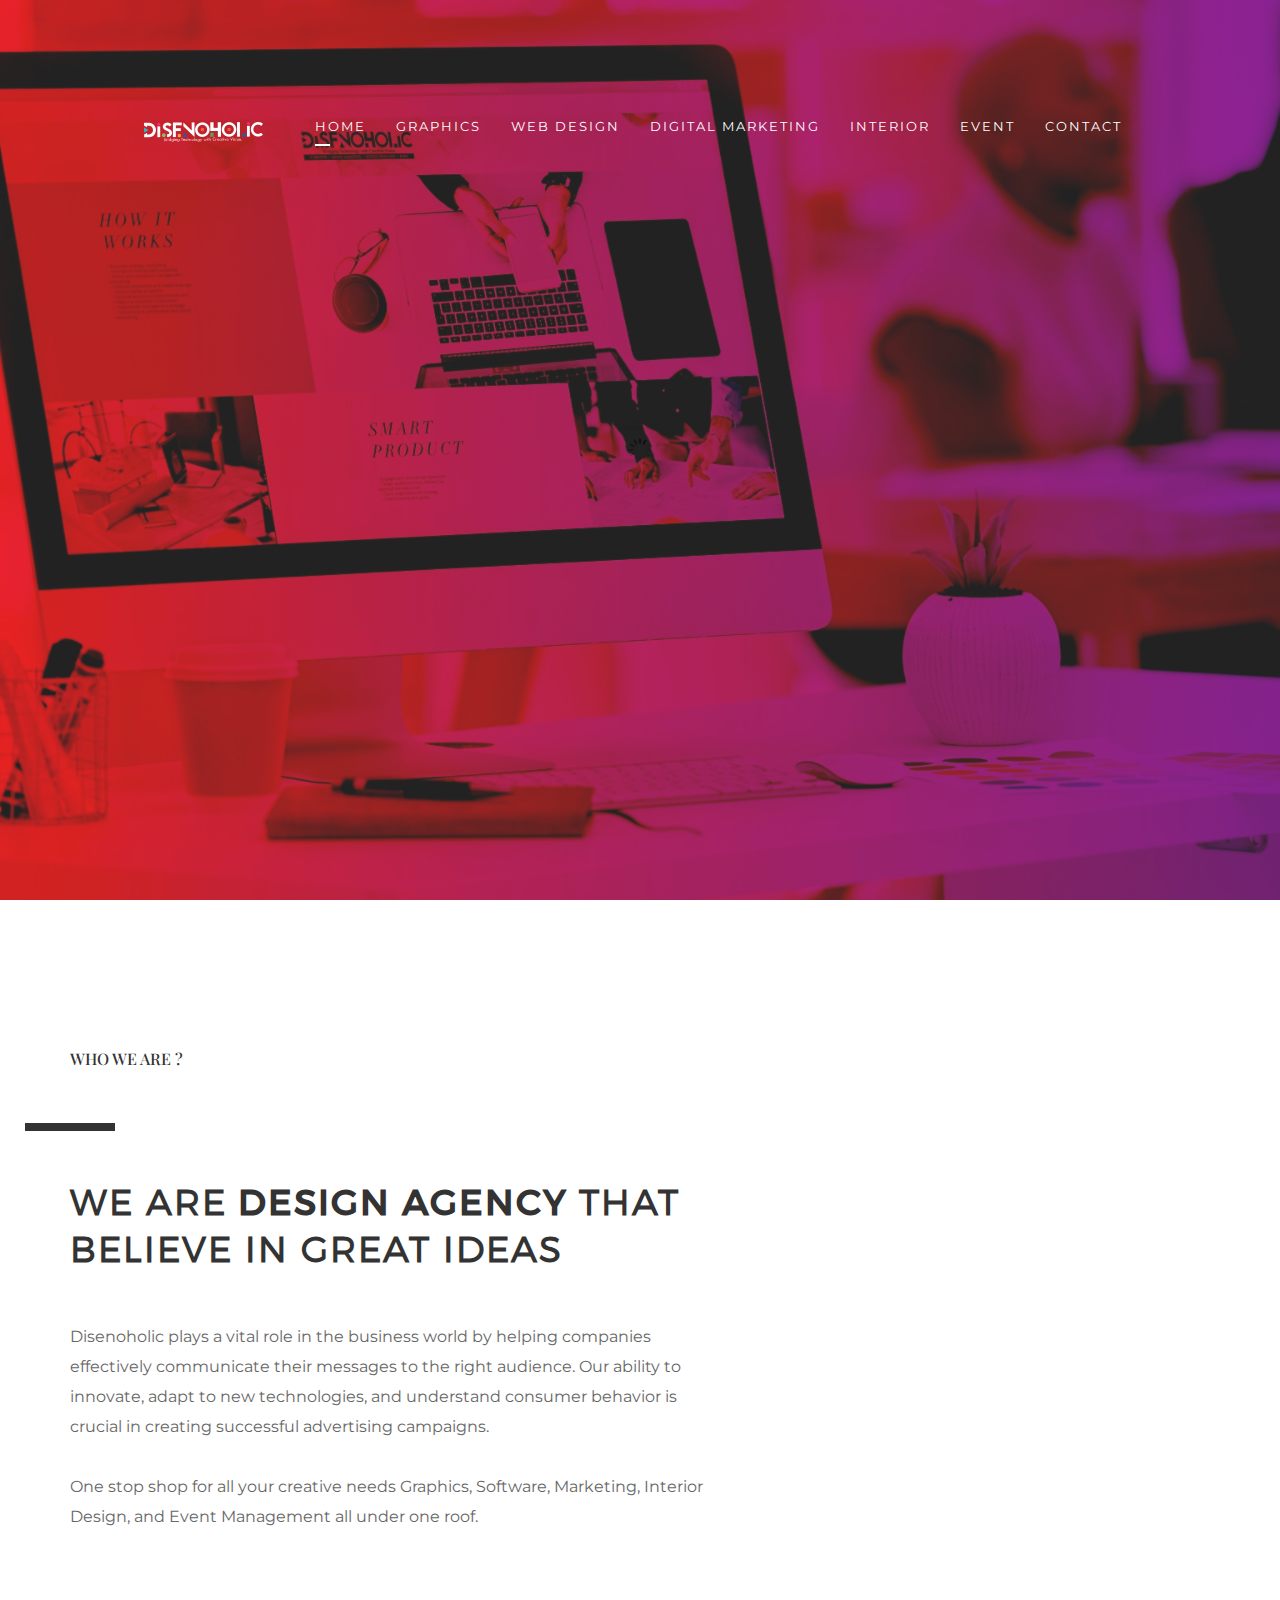
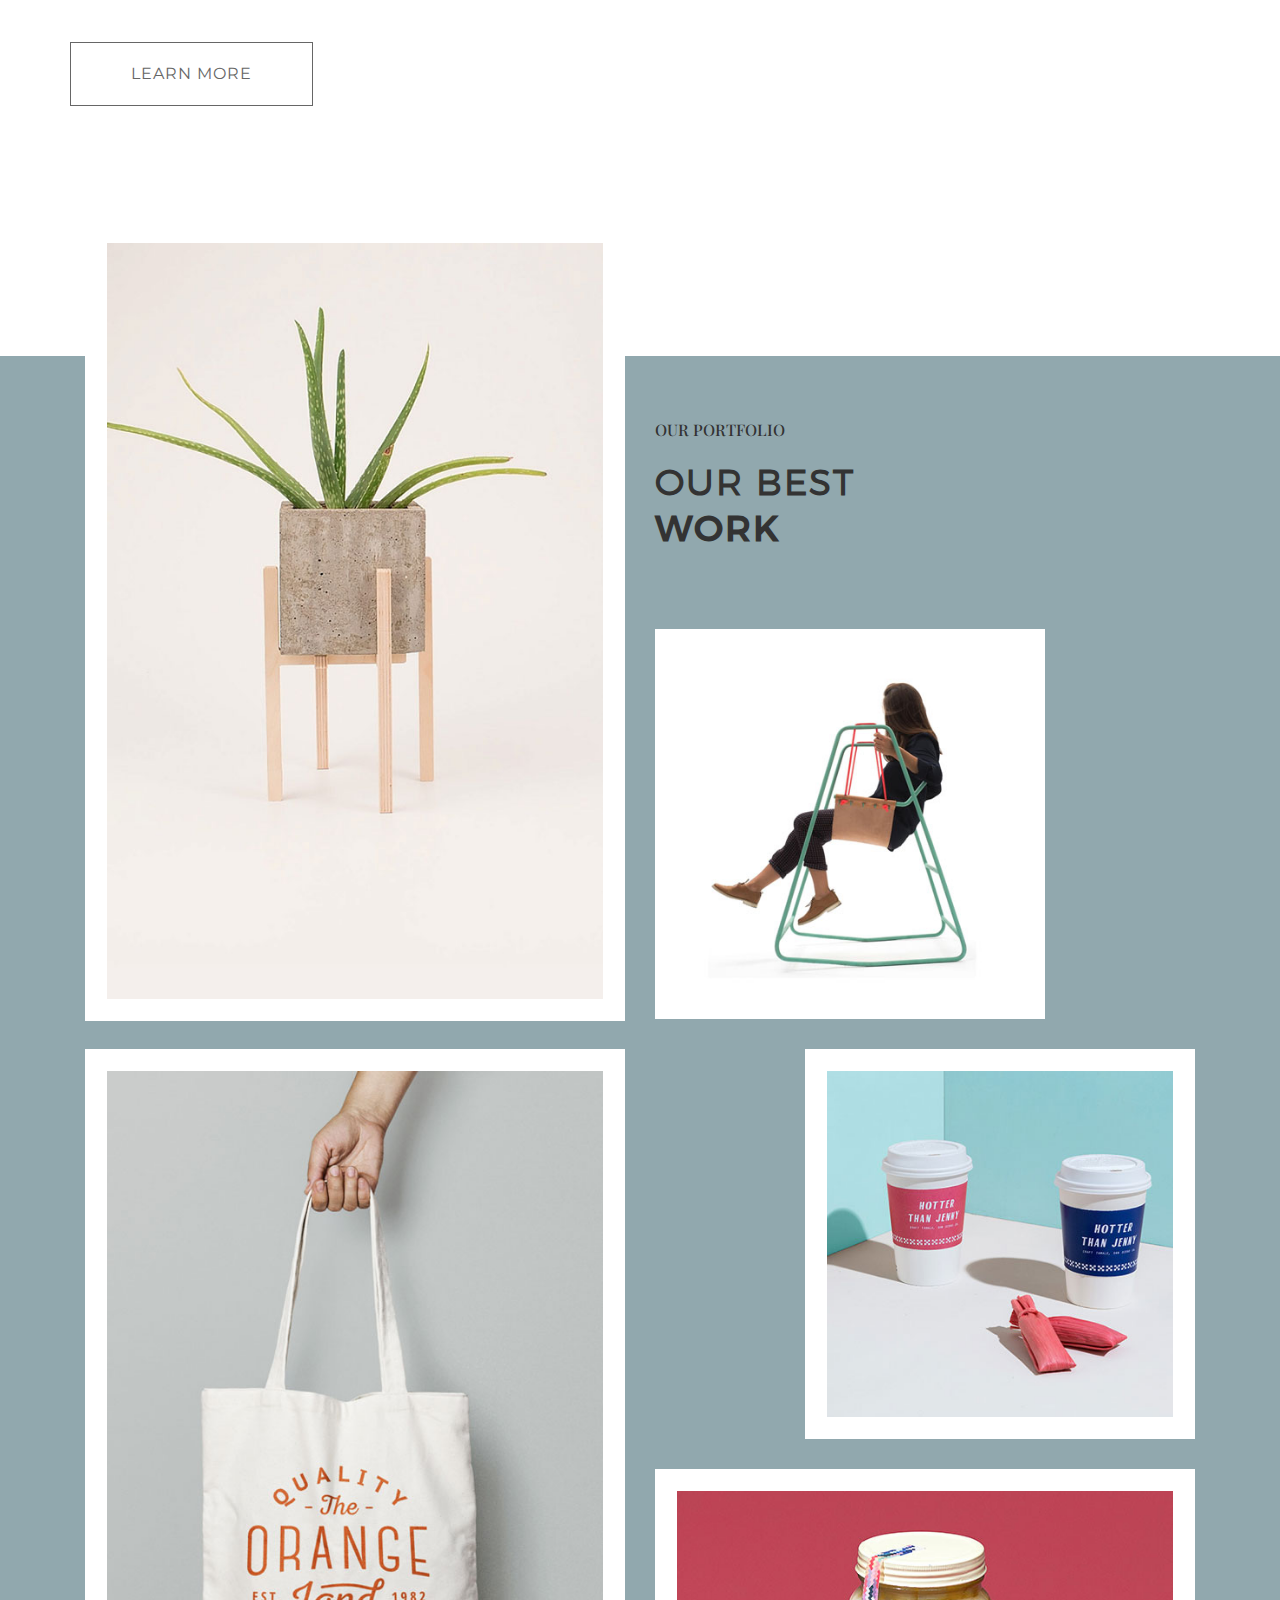
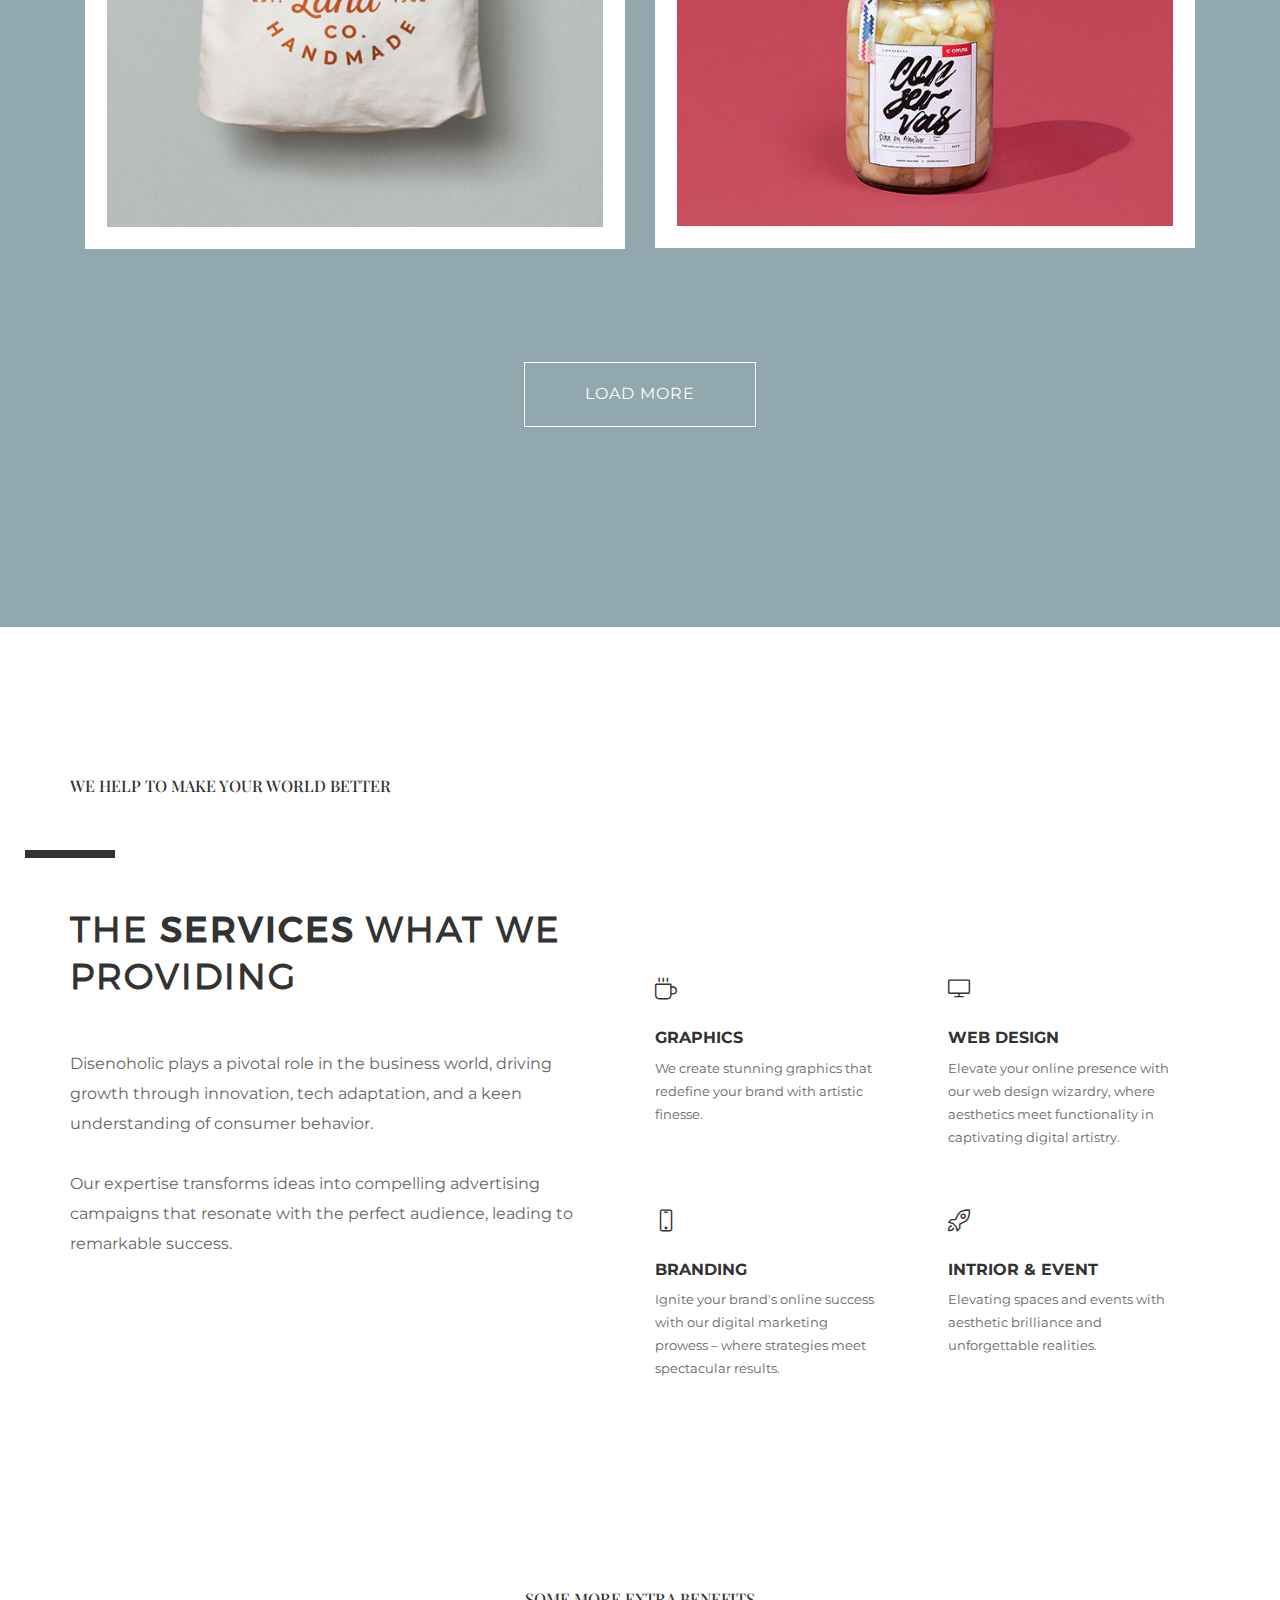
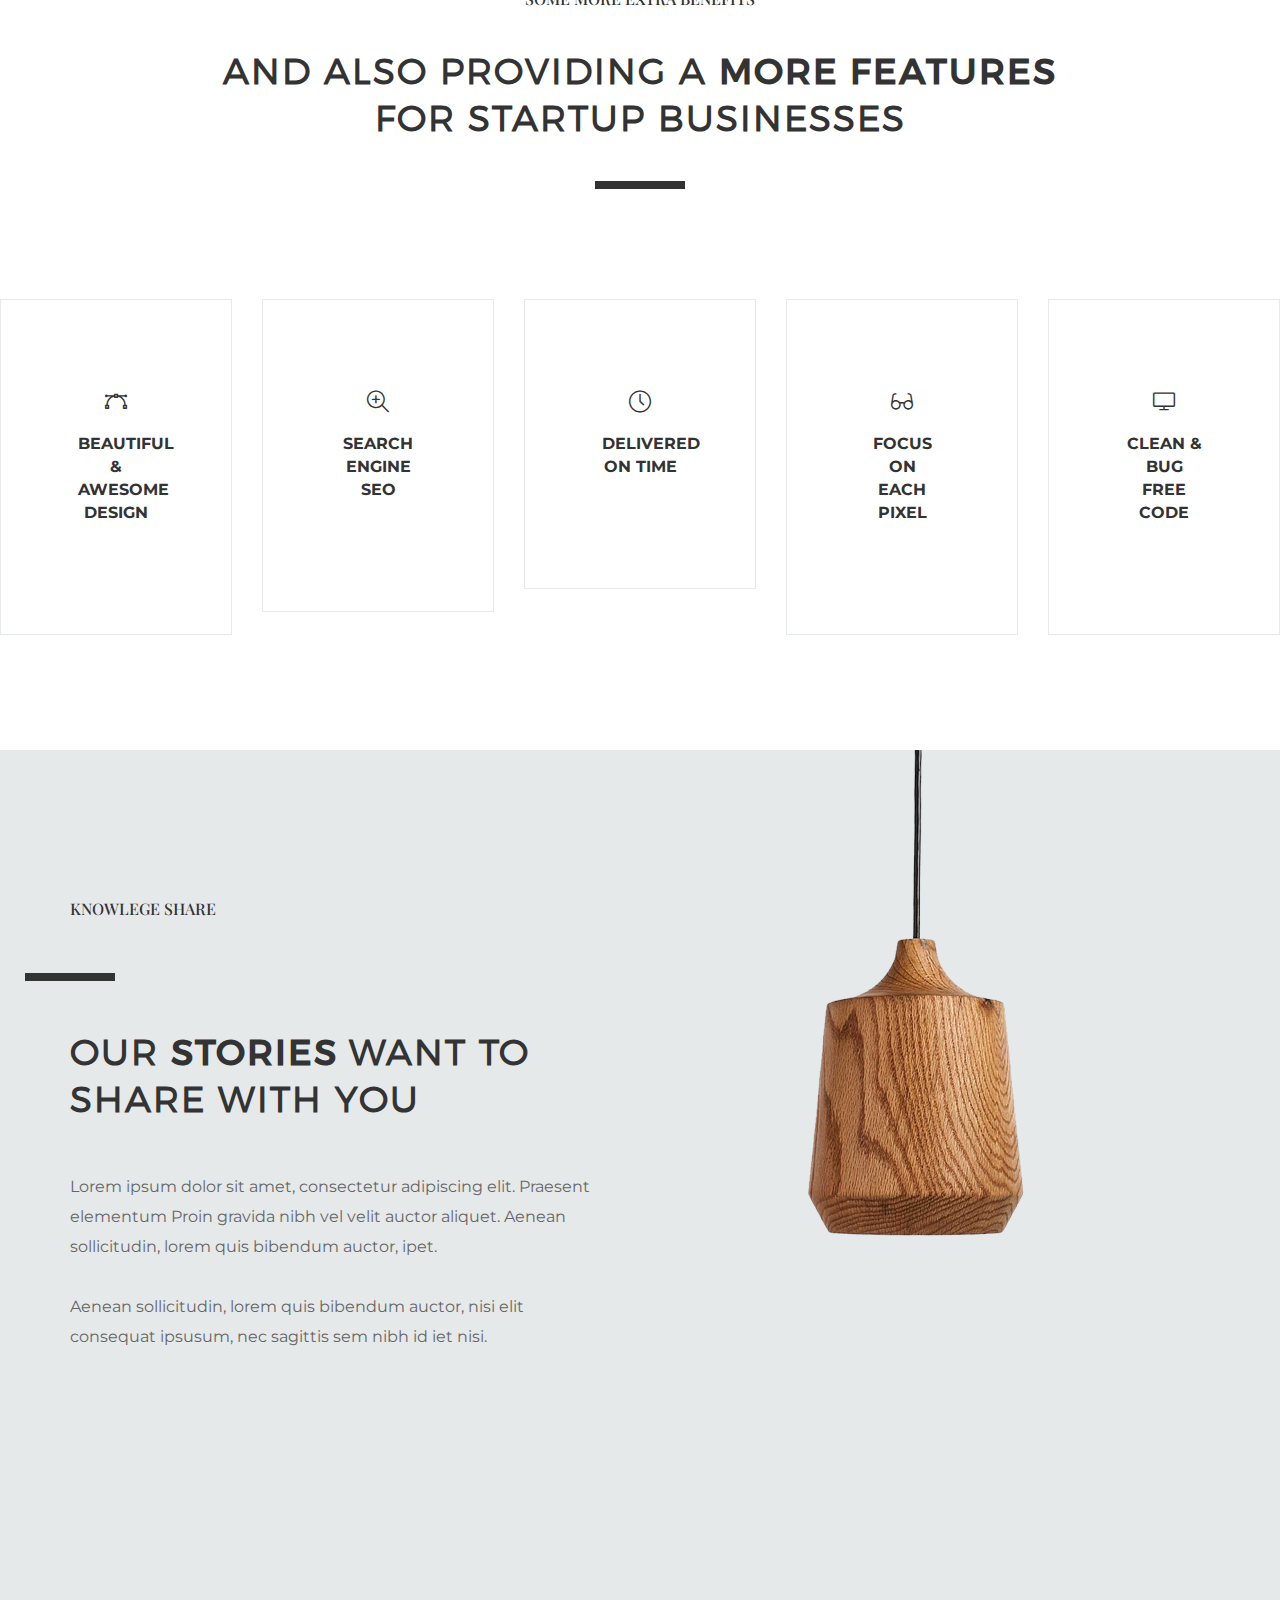
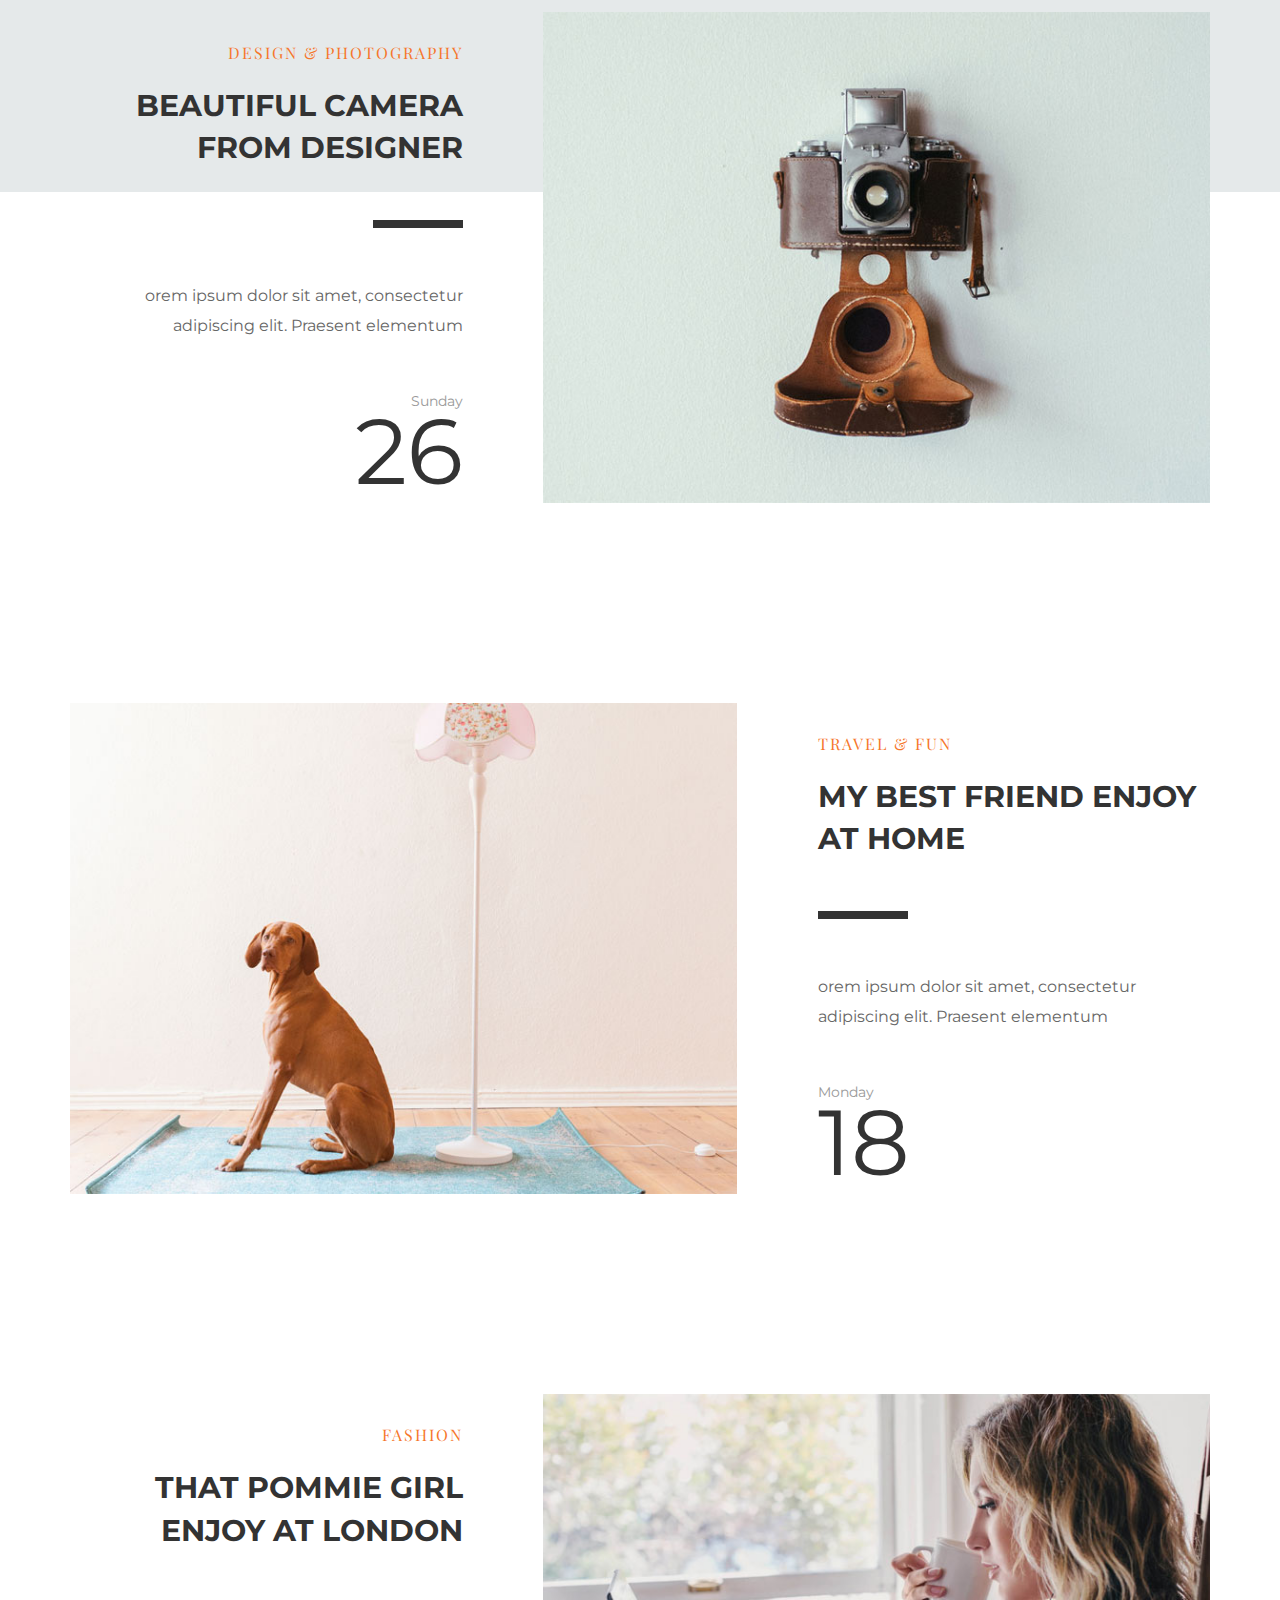
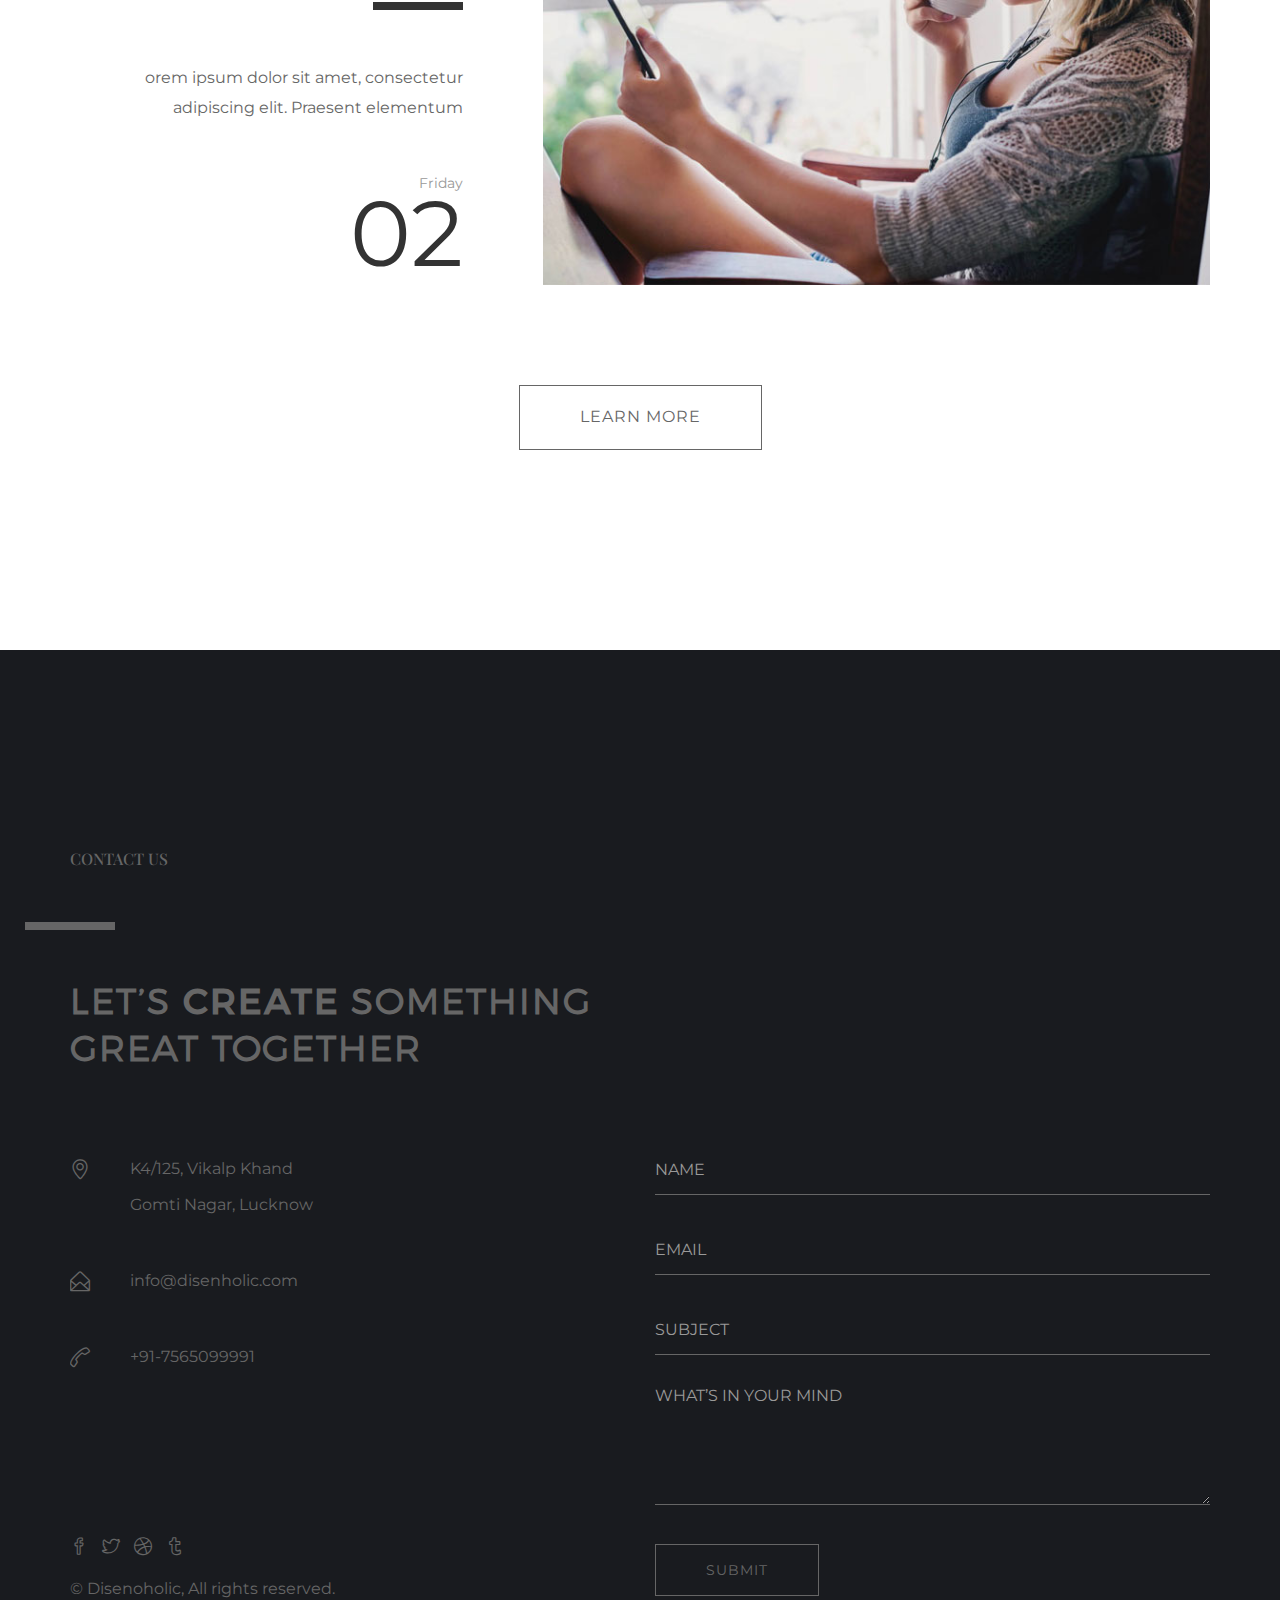
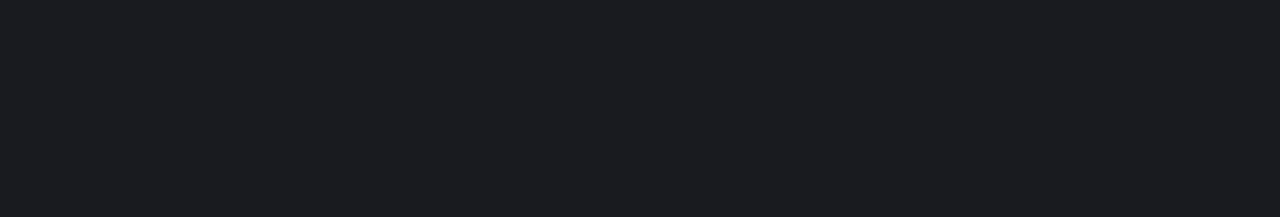
==== index.html @ dfdd6078 "first commit" ====
<!doctype html>
<html class="no-js" lang="en">
<head>
<meta name="viewport" content="width=device-width, initial-scale=1.0" />
<meta http-equiv="content-type" content="text/html; charset=utf-8" />
<meta name="author" content="M_Adnan" />
<!-- Document Title -->
<title> Disenholic Official Website</title>

<!-- Favicon -->
<link rel="shortcut icon" href="images/favicon.ico" type="image/x-icon">
<link rel="icon" href="images/favicon.ico" type="image/x-icon">

<!-- SLIDER REVOLUTION 4.x CSS SETTINGS -->
<link rel="stylesheet" type="text/css" href="rs-plugin/css/settings.css" media="screen" />

<!-- StyleSheets -->
<link rel="stylesheet" href="css/ionicons.min.css">
<link rel="stylesheet" href="css/bootstrap/bootstrap.min.css">
<link rel="stylesheet" href="css/font-awesome.min.css">
<link rel="stylesheet" href="css/main.css">
<link rel="stylesheet" href="css/style.css">
<link rel="stylesheet" href="css/responsive.css">

<!-- FontsOnline -->
<link href='https://fonts.googleapis.com/css?family=Montserrat:400,700' rel='stylesheet' type='text/css'>
<link href='https://fonts.googleapis.com/css?family=Playfair+Display:400,700,900' rel='stylesheet' type='text/css'>

<!-- COLORS -->
<link rel="stylesheet" id="color" href="css/default.css">

<!-- JavaScripts -->
<script src="js/vendors/modernizr.js"></script>
<!-- HTML5 Shim and Respond.js IE8 support of HTML5 elements and media queries -->
<!-- WARNING: Respond.js doesn't work if you view the page via file:// -->
<!--[if lt IE 9]>
    <script src="https://oss.maxcdn.com/html5shiv/3.7.2/html5shiv.min.js"></script>
    <script src="https://oss.maxcdn.com/respond/1.4.2/respond.min.js"></script>
    <![endif]-->
</head>
<body>
<!-- LOADER ===========================================
<div id="loader">
  <div class="loader">
    <div class="position-center-center"> <img src="images/logo-dark.png" alt="">
      <p class="font-crimson text-center">Please Wait...</p>
      <div class="loading">
        <div class="ball"></div>
        <div class="ball"></div>
        <div class="ball"></div>
      </div>
    </div>
  </div>
</div>--> 

<!-- Page Wrapper -->
<div id="wrap"> 
  
  <!-- Header -->
  <header class="header">
    <div class="sticky">
      <div class="container-fluid">
        <div class="logo"> <a href="index.html"><img src="images/logo.png" alt=""></a> </div>
        
        <!-- Nav -->
        <nav class="webimenu"> 
          <!-- MENU BUTTON RESPONSIVE -->
          <div class="menu-toggle"> <i class="fa fa-bars"> </i> </div>
          <ul class="ownmenu">
            <li class="active"><a href="index.html">home </a></li>
            <li><a href="index.html">Graphics </a></li>
            <li><a href="about-us.html">Web Design </a> </li>
            <li><a href="portfolio-1.html">Digital Marketing </a></li>
            <li><a href="services.html"> Interior</a></li>
            <li><a href="bloglist-1.html">Event </a></li>
            <li><a href="contact.html"> contact</a></li>
          </ul>
        </nav>
      </div>
    </div>
  </header>
  <!-- End Header --> 
  
  <!--======= HOME MAIN SLIDER =========-->
  <section class="home-slider"> 
    <!-- Slider Loader -->
    <div id="loader" class="hom-slie">
      <div class="tp-loader spinner0"> <span class="dot1"></span> <span class="dot2"></span> <span class="bounce1"></span> <span class="bounce2"></span> <span class="bounce3"></span> </div>
    </div>
    
    <!-- SLIDE Start -->
    <div class="tp-banner-container">
      <div class="tp-banner">
        <ul>
          <!-- SLIDE  -->
          <li data-transition="random" data-slotamount="7" data-masterspeed="300"  data-saveperformance="off" > 
            <!-- MAIN IMAGE --> 
            <img src="images/slides/slide-bg-1.jpg"  alt="slider"  data-bgposition="center center" data-bgfit="cover" data-bgrepeat="no-repeat"> 
            <!-- LAYERS --> 
            
            <!-- LAYER NR. 1 -->
            <div class="tp-caption sfl tp-resizeme" 
                data-x="center" data-hoffset="0" 
                data-y="center" data-voffset="-90" 
                data-speed="800" 
                data-start="1000" 
                data-easing="Power3.easeInOut" 
                data-splitin="chars" 
                data-splitout="none" 
                data-elementdelay="0.06" 
                data-endelementdelay="0.4" 
                data-endspeed="300"
                style="z-index: 5; font-size:36px; color:#fff;  max-width: auto; max-height: auto; white-space: nowrap;">DISENOHOLIC IS  </div>
            
            <!-- LAYER NR. 2 -->
            <div class="tp-caption sfr font-extra-bold tp-resizeme" 
                data-x="center" data-hoffset="0" 
                data-y="center" data-voffset="0" 
                data-speed="800" 
                data-start="1500" 
                data-easing="Power3.easeInOut" 
                data-splitin="chars" 
                data-splitout="none" 
                data-elementdelay="0.07" 
                data-endelementdelay="0.1" 
                data-endspeed="300" 
                style="z-index: 6; font-size:110px; color:#fff; white-space: nowrap;">MARKETING MARVERICKS</div>
             
            <!-- LAYER NR. 3 -->
            <div class="tp-caption font-playfair sfb tp-resizeme" 
                data-x="center" data-hoffset="0" 
                data-y="center" data-voffset="80" 
                data-speed="800" 
                data-start="2000" 
                data-easing="Power3.easeInOut" 
                data-splitin="none" 
                data-splitout="none" 
                data-elementdelay="0.1" 
                data-endelementdelay="0.1" 
                data-endspeed="300" 
                style="z-index: 7; font-size:16px; color:#fff; max-width: auto; max-height: auto; white-space: nowrap;">GRAPHICS, BRANDING, DEVELOPMENT </div>
            
            <!-- LAYER NR. 4 -->
            <div class="tp-caption lfb tp-scrollbelowslider" 
                data-x="center" data-hoffset="0" 
                data-y="center" data-voffset="180" 
                data-speed="800" 
                data-start="2400" 
                data-easing="Power3.easeInOut" 
                data-elementdelay="0.1" 
                data-endelementdelay="0.1" 
                data-endspeed="300" 
                data-scrolloffset="0"
                style="z-index: 8;"><a href="#." class="btn">EXPLORE FURTHER</a> </div>
          </li>
          <!-- SLIDE  -->
          <li data-transition="random" data-slotamount="7" data-masterspeed="300"  data-saveperformance="off" > 
            <!-- MAIN IMAGE --> 
            <img src="images/slides/slide-bg-2.jpg"  alt="home_slider2"  data-bgposition="center center" data-bgfit="cover" data-bgrepeat="no-repeat"> 
            <!-- LAYERS --> 
            
            <!-- LAYER NR. 1 -->
            <div class="tp-caption sft tp-resizeme" 
                data-x="center" data-hoffset="0" 
                data-y="center" data-voffset="-90" 
                data-speed="600" 
                data-start="500" 
                data-easing="Power3.easeInOut" 
                data-splitin="chars" 
                data-splitout="none" 
                data-elementdelay="0.07" 
                data-endelementdelay="0.1" 
                data-endspeed="300" 
                style="z-index: 5; font-size:36px; color:#fff;  max-width: auto; max-height: auto; white-space: nowrap;">CRAFITNG SOFTWARE WITH </div>
            
            <!-- LAYER NR. 2 -->
            <div class="tp-caption font-bold tp-resizeme" 
                data-x="center" data-hoffset="0" 
                data-y="center" data-voffset="0" 
                data-speed="300" 
                data-start="1000" 
                data-easing="Power3.easeInOut" 
                data-splitin="chars" 
                data-splitout="none" 
                data-elementdelay="0.1" 
                data-endelementdelay="0.1" 
                data-endspeed="300" 
                style="z-index: 5; font-size:110px; color:#fff; max-width: auto; max-height: auto; white-space: nowrap;">UNPARALLELED DESIGN </div>
            
            <!-- LAYER NR. 6 -->
            <div class="tp-caption sft tp-resizeme" 
                data-x="center" data-hoffset="0" 
                data-y="center" data-voffset="180" 
                data-speed="400" 
                data-start="1500" 
                data-easing="Power3.easeInOut" 
                data-splitin="none" 
                data-splitout="none" 
                data-elementdelay="0.1" 
                data-endelementdelay="0.1" 
                data-endspeed="300" 
                style="z-index: 10; max-width: auto; max-height: auto; white-space: nowrap;"><a href="#." class="btn btn-med btn-color">DISCOVER MORE</a> </div>
          </li>
          <!-- SLIDE  -->
          <li data-transition="random" data-slotamount="7" data-masterspeed="300"  data-saveperformance="off" > 
            <!-- MAIN IMAGE --> 
            <img src="images/slides/slide-bg-3.jpg"  alt="home_slider3"  data-bgposition="center center" data-bgfit="cover" data-bgrepeat="no-repeat"> 
            <!-- LAYERS --> 
            
            <!-- LAYER NR. 1 -->
            <div class="tp-caption font-bold tp-resizeme" 
                data-x="center" data-hoffset="0" 
                data-y="center" data-voffset="-60" 
                data-speed="300" 
                data-start="1000" 
                data-easing="Power3.easeInOut" 
                data-splitin="chars" 
                data-splitout="none" 
                data-elementdelay="0.1" 
                data-endelementdelay="0.1" 
                data-endspeed="300" 
                style="z-index: 5; font-size:60px; color:#fff; max-width: auto; max-height: auto; white-space: nowrap;">ELEVATING BRANDS ONLINE </div>
            
            <!-- LAYER NR. 2 -->
            <div class="tp-caption font-playfair font-italic sfb tp-resizeme" 
                data-x="center" data-hoffset="0" 
                data-y="center" data-voffset="-20" 
                data-speed="500" 
                data-start="2100" 
                data-easing="Power3.easeInOut" 
                data-splitin="chars" 
                data-splitout="none" 
                data-elementdelay="0.07" 
                data-endelementdelay="0.1" 
                data-endspeed="300" 
                style="z-index: 6; font-size:30px; color:#fff; max-width: auto; max-height: auto; white-space: nowrap;"> DISENOHOLIC, YOUR DIGITAL MARKETING PARTNER</div>
            
            <!-- LAYER NR. 3 -->
            <div class="tp-caption skewfromleft tp-resizeme" 
                data-x="center" data-hoffset="-150" 
                data-y="center" data-voffset="120" 
                data-speed="500" 
                data-start="2500" 
                data-easing="Power3.easeInOut" 
                data-splitin="none" 
                data-splitout="none" 
                data-elementdelay="0.1" 
                data-endelementdelay="0.1" 
                data-endspeed="300" 
                style="z-index: 7; max-width: auto; max-height: auto; white-space: nowrap;"><a href="#." class="btn btn-med btn-color">COME ABROAD</a> </div>
            
            <!-- LAYER NR. 4 -->
            <div class="tp-caption skewfromright tp-resizeme" 
                data-x="center" data-hoffset="150" 
                data-y="center" data-voffset="120" 
                data-speed="500" 
                data-start="2800" 
                data-easing="Power3.easeInOut" 
                data-splitin="none" 
                data-splitout="none" 
                data-elementdelay="0.1" 
                data-endelementdelay="0.1" 
                data-endspeed="300" 
                style="z-index: 8; max-width: auto; max-height: auto; white-space: nowrap;"><a href="#" class="btn btn-med btn-color">REACH US </a> </div>
          </li>
          <!-- SLIDE  -->
          <li data-transition="random" data-slotamount="7" data-masterspeed="300"  data-saveperformance="off" > 
            <!-- MAIN IMAGE --> 
            <img src="images/slides/slide-bg-4.jpg"  alt="slider"  data-bgposition="center center" data-bgfit="cover" data-bgrepeat="no-repeat"> 
            <!-- LAYERS --> 
            
            <!-- LAYER NR. 1 -->
            <div class="tp-caption sfl tp-resizeme" 
                data-x="center" data-hoffset="0" 
                data-y="center" data-voffset="-90" 
                data-speed="800" 
                data-start="1000" 
                data-easing="Power3.easeInOut" 
                data-splitin="chars" 
                data-splitout="none" 
                data-elementdelay="0.06" 
                data-endelementdelay="0.4" 
                data-endspeed="300"
                style="z-index: 5; font-size:36px; color:#fff;  max-width: auto; max-height: auto; white-space: nowrap;">UNLOCK THE ART OF </div>
            
            <!-- LAYER NR. 2 -->
            <div class="tp-caption sfr font-extra-bold tp-resizeme" 
                data-x="center" data-hoffset="0" 
                data-y="center" data-voffset="0" 
                data-speed="800" 
                data-start="1500" 
                data-easing="Power3.easeInOut" 
                data-splitin="chars" 
                data-splitout="none" 
                data-elementdelay="0.07" 
                data-endelementdelay="0.1" 
                data-endspeed="300" 
                style="z-index: 6; font-size:110px; color:#fff; white-space: nowrap;">INTERIOR DESIGN </div>
            
            <!-- LAYER NR. 3 -->
            <div class="tp-caption font-playfair sfb tp-resizeme" 
                data-x="center" data-hoffset="0" 
                data-y="center" data-voffset="80" 
                data-speed="800" 
                data-start="2000" 
                data-easing="Power3.easeInOut" 
                data-splitin="none" 
                data-splitout="none" 
                data-elementdelay="0.1" 
                data-endelementdelay="0.1" 
                data-endspeed="300" 
                style="z-index: 7; font-size:16px; color:#fff; max-width: auto; max-height: auto; white-space: nowrap;">ELEVATE YOUR SPACE WITH PRECISION AND STYLE</div>
            
            <!-- LAYER NR. 4 -->
            <div class="tp-caption lfb tp-scrollbelowslider" 
                data-x="center" data-hoffset="0" 
                data-y="center" data-voffset="180" 
                data-speed="800" 
                data-start="2400" 
                data-easing="Power3.easeInOut" 
                data-elementdelay="0.1" 
                data-endelementdelay="0.1" 
                data-endspeed="300" 
                data-scrolloffset="0"
                style="z-index: 8;"><a href="#." class="btn">VIEW PORTFOLIO</a> </div>
          </li>
           <!-- SLIDE  -->
           <li data-transition="random" data-slotamount="7" data-masterspeed="300"  data-saveperformance="off" > 
            <!-- MAIN IMAGE --> 
            <img src="images/slides/slide-bg-5.jpg"  alt="home_slider2"  data-bgposition="center center" data-bgfit="cover" data-bgrepeat="no-repeat"> 
            <!-- LAYERS --> 
            
            <!-- LAYER NR. 1 -->
            <div class="tp-caption sft tp-resizeme" 
                data-x="center" data-hoffset="0" 
                data-y="center" data-voffset="-90" 
                data-speed="600" 
                data-start="500" 
                data-easing="Power3.easeInOut" 
                data-splitin="chars" 
                data-splitout="none" 
                data-elementdelay="0.07" 
                data-endelementdelay="0.1" 
                data-endspeed="300" 
                style="z-index: 5; font-size:36px; color:#fff;  max-width: auto; max-height: auto; white-space: nowrap;">YOUR EVENT OUR MASTERY </div>
            
            <!-- LAYER NR. 2 -->
            <div class="tp-caption font-bold tp-resizeme" 
                data-x="center" data-hoffset="0" 
                data-y="center" data-voffset="0" 
                data-speed="300" 
                data-start="1000" 
                data-easing="Power3.easeInOut" 
                data-splitin="chars" 
                data-splitout="none" 
                data-elementdelay="0.1" 
                data-endelementdelay="0.1" 
                data-endspeed="300" 
                style="z-index: 5; font-size:110px; color:#fff; max-width: auto; max-height: auto; white-space: nowrap;">MOMENTS MAGNIFIED </div>
            
            <!-- LAYER NR. 6 -->
            <div class="tp-caption sft tp-resizeme" 
                data-x="center" data-hoffset="0" 
                data-y="center" data-voffset="180" 
                data-speed="400" 
                data-start="1500" 
                data-easing="Power3.easeInOut" 
                data-splitin="none" 
                data-splitout="none" 
                data-elementdelay="0.1" 
                data-endelementdelay="0.1" 
                data-endspeed="300" 
                style="z-index: 10; max-width: auto; max-height: auto; white-space: nowrap;"><a href="#." class="btn btn-med btn-color">BOOK TODAY
                </a> </div>
          </li>
        </ul>
      </div>
    </div>
  </section>
  
  <!-- Content -->
  <div id="content"> 
    
    <!-- WHO WE ARE -->
    <section class="who-we-are parallax-bg padding-top-150 padding-bottom-100">
      <div class="container">
        <div class="row padding-bottom-150"> 
          
          <!-- Content Start -->
          <div class="col-md-7"> 
            
            <!-- Heading Block -->
            <div class="heading-block margin-bottom-50">
              <h6 class="animate fadeInRight" data-wow-delay="0.4s">Who we are ?</h6>
              <hr class="animate fadeInLeft" data-wow-delay="0.4s">
              <h3 class="animate fadeInUp" data-wow-delay="0.4s">we are<span> design agency </span> that believe in great Ideas</h3>
            </div>
            
            <!-- Text -->
            <p class="animate fadeInUp" data-wow-delay="0.4s">Disenoholic plays a vital role in the business world by helping companies effectively communicate their messages to the right audience. Our ability to innovate, adapt to new technologies, and understand consumer behavior is crucial in creating successful advertising campaigns. <br>
              <br>
              One stop shop for all your creative needs Graphics, Software, Marketing, Interior Design, and Event Management all under one roof. </p>
            <a href="#." class="btn btn-dark margin-top-100 animate fadeInUp" data-wow-delay="0.4s">LEARN MORE</a> </div>
        </div>
      </div>
    </section>
    
    <!-- Portfolio -->
    <section class="portfolio port-item-up padding-bottom-100">
      <div class="portfolio-in">
        <div class="container"> 
          
          <!-- Item Start -->
          <div id="js-grid-awesome-work" class="col-2"> 
            <!-- Item -->
            <div class="cbp-item animate fadeInUp" data-wow-delay="0.4s">
              <div class="port-item"> 
                <!-- article img -->
                <article> <img src="images/portfolio/img-1.jpg" alt=""> 
                  <!-- Portfolio Hover -->
                  <div class="port-hover">
                    <div class="position-center-center">
                      <div class="animated fadeInUp"> <span class="font-playfair">Web Design</span>
                        <h6>THE BEAUTIFUL PLANT CRAFT
                          FROM WOOD</h6>
                        <p class="font-playfair">Praesent elementum rhoncus pulvinar.</p>
                      </div>
                    </div>
                    <!-- Portfolio Link --> 
                    <a href="ajax-work/project1.html" class="cbp-singlePage" rel="nofollow"> </a> </div>
                </article>
              </div>
            </div>
            
            <!-- Item -->
            <div class="cbp-item animate fadeInUp" data-wow-delay="0.6s"> 
              <!-- Heading Block -->
              <div class="heading-block margin-top-100 margin-bottom-77 padding-top-100 animate fadeInRight" data-wow-delay="0.6s">
                <h6 class="margin-bottom-20">our portfolio</h6>
                <h3>our best <br>
                  <span> work </span> </h3>
              </div>
              
              <!-- Item -->
              <div class="port-item margin-right-150"> 
                <!-- article img -->
                <article> <img src="images/portfolio/img-2.jpg" alt=""> 
                  <!-- Portfolio Hover -->
                  <div class="port-hover">
                    <div class="position-center-center">
                      <div class="animated fadeInUp"> <span class="font-playfair">Web Design</span>
                        <h6>THE BEAUTIFUL PLANT CRAFT
                          FROM WOOD</h6>
                        <p class="font-playfair">Praesent elementum rhoncus pulvinar.</p>
                      </div>
                    </div>
                    <!-- Portfolio Link --> 
                    <a href="ajax-work/project2.html" class="cbp-caption cbp-singlePage" rel="nofollow"> </a> </div>
                </article>
              </div>
            </div>
            
            <!-- Item -->
            <div class="cbp-item animate fadeInUp" data-wow-delay="0.4s">
              <div class="port-item"> 
                <!-- article img -->
                <article> <img src="images/portfolio/img-5.jpg" alt=""> 
                  <!-- Portfolio Hover -->
                  <div class="port-hover">
                    <div class="position-center-center">
                      <div class="animated fadeInUp"> <span class="font-playfair">Web Design</span>
                        <h6>THE BEAUTIFUL PLANT CRAFT
                          FROM WOOD</h6>
                        <p class="font-playfair">Praesent elementum rhoncus pulvinar.</p>
                      </div>
                    </div>
                    <!-- Portfolio Link --> 
                    <a href="ajax-work/project3.html" class="cbp-caption cbp-singlePage" rel="nofollow"> </a> </div>
                </article>
              </div>
            </div>
            
            <!-- Item -->
            <div class="cbp-item animate fadeInUp" data-wow-delay="0.4s">
              <div class="port-item margin-left-150"> 
                <!-- article img -->
                <article> <img src="images/portfolio/img-3.jpg" alt=""> 
                  <!-- Portfolio Hover -->
                  <div class="port-hover">
                    <div class="position-center-center">
                      <div class="animated fadeInUp"> <span class="font-playfair">Web Design</span>
                        <h6>THE BEAUTIFUL PLANT CRAFT
                          FROM WOOD</h6>
                        <p class="font-playfair">Praesent elementum rhoncus pulvinar.</p>
                      </div>
                    </div>
                    <!-- Portfolio Link --> 
                    <a href="ajax-work/project4.html" class="cbp-caption cbp-singlePage" rel="nofollow"> </a> </div>
                </article>
              </div>
            </div>
            
            <!-- Item -->
            <div class="cbp-item animate fadeInUp" data-wow-delay="0.4s">
              <div class="port-item"> 
                <!-- article img -->
                <article> <img src="images/portfolio/img-4.jpg" alt=""> 
                  <!-- Portfolio Hover -->
                  <div class="port-hover">
                    <div class="position-center-center">
                      <div class="animated fadeInUp"> <span class="font-playfair">Web Design</span>
                        <h6>THE BEAUTIFUL PLANT CRAFT
                          FROM WOOD</h6>
                        <p class="font-playfair">Praesent elementum rhoncus pulvinar.</p>
                      </div>
                    </div>
                    <!-- Portfolio Link --> 
                    <a href="ajax-work/project5.html" class="cbp-caption cbp-singlePage" rel="nofollow"> </a> </div>
                </article>
              </div>
            </div>
          </div>
          
          <!-- LOAD MORE -->
          <div class="text-center margin-top-100 margin-bottom-100 animate fadeInUp" data-wow-delay="0.4s">
            <div id="js-loadMore-awesome-work"> <a href="ajax-work/loadMore1.html" class="cbp-l-loadMore-link btn " rel="nofollow"> <span class="cbp-l-loadMore-defaultText">LOAD MORE</span> <span class="cbp-l-loadMore-loadingText">LOADING...</span> <span class="cbp-l-loadMore-noMoreLoading">NO MORE WORKS</span> </a> </div>
          </div>
        </div>
      </div>
    </section>
    
    <!-- SERVICES -->
    <section class="services padding-top-150">
      <div class="container">
        <div class="row"> 
          
          <!-- Content Start -->
          <div class="col-md-6 padding-right-50"> 
            
            <!-- Heading Block -->
            <div class="heading-block margin-bottom-50">
              <h6 class="animate fadeInRight" data-wow-delay="0.4s">we help to make your world better</h6>
              <hr class="animate fadeInLeft" data-wow-delay="0.4s">
              <h3 class="animate fadeInUp" data-wow-delay="0.4s">the <span> services </span> what we providing</h3>
            </div>
            
            <!-- Text -->
            <p class="animate fadeInUp" data-wow-delay="0.4s">Disenoholic plays a pivotal role in the business world, driving growth through innovation, tech adaptation, and a keen understanding of consumer behavior.<br>
              <br>
              Our expertise transforms ideas into compelling advertising campaigns that resonate with the perfect audience, leading to remarkable success.</p>
          </div>
          
          <!-- Services -->
          <div class="col-md-6">
            <div class="service-part">
              <ul class="row">
                <li class="col-sm-6 animate fadeInLeft" data-wow-delay="0.4s"> <i class="icon-cup"></i>
                  <h6>GRAPHICS</h6>
                  <p>We create stunning graphics that redefine your brand with artistic finesse.</p>
                </li>
                <li class="col-sm-6 animate fadeInLeft" data-wow-delay="0.6s"> <i class="icon-screen-desktop"></i>
                  <h6>web design</h6>
                  <p>Elevate your online presence with our web design wizardry, where aesthetics meet functionality in captivating digital artistry.</p>
                </li>
                <li class="col-sm-6 animate fadeInLeft" data-wow-delay="0.4s"> <i class="icon-screen-smartphone"></i>
                  <h6>branding</h6>
                  <p>Ignite your brand's online success with our digital marketing prowess – where strategies meet spectacular results.</p>
                </li>
                <li class="col-sm-6 animate fadeInLeft" data-wow-delay="0.6s"> <i class="icon-rocket"></i>
                  <h6>Intrior & event</h6>
                  <p>Elevating spaces and events with aesthetic brilliance and unforgettable realities.</p>
                </li>
              </ul>
            </div>
          </div>
        </div>
      </div>
    </section>
    
    <!-- MORE FEATURED -->
    <section class="more-feature padding-top-150 padding-bottom-100">
      <div class="container"> 
        <!-- Heading Block -->
        <div class="heading-block center text-center animate fadeInUp" data-wow-delay="0.4s">
          <h6 class="margin-bottom-40 animate fadeInUp" data-wow-delay="0.4s">some more extra benefits</h6>
          <h3 class="margin-bottom-40 animate fadeInUp" data-wow-delay="0.4s">and also providing a <span> more features </span><br>
            for startup businesses</h3>
          <hr class="animate fadeInUp" data-wow-delay="0.4s">
        </div>
      </div>
      <ul class="row">
        <li class="animate fadeInUp" data-wow-delay="0.2s">
          <article> <i class="icon-vector"></i>
            <h6>beautiful &
              awesome design</h6>
            <!-- <p>Lorem quis bibendum auctor, nisi elit consequat ip nec sagittis serdiet.</p> -->
          </article>
        </li>
        <li class="animate fadeInUp" data-wow-delay="0.4s">
          <article><i class="icon-magnifier-add"></i>
            <h6>search engine
              seo</h6>
            <!-- <p>Lorem quis bibendum auctor, nisi elit consequat ip nec sagittis serdiet.</p> -->
          </article>
        </li>
        <li class="animate fadeInUp" data-wow-delay="0.6s">
          <article> <i class="icon-clock"></i>
            <h6>delivered on
              time</h6>
            <!-- <p>Lorem quis bibendum auctor, nisi elit consequat ip nec sagittis serdiet.</p> -->
          </article>
        </li>
        <li class="animate fadeInUp" data-wow-delay="0.8s">
          <article> <i class="icon-eyeglasses"></i>
            <h6>focus on each
              pixel</h6>
            <!-- <p>Lorem quis bibendum auctor, nisi elit consequat ip nec sagittis serdiet.</p> -->
          </article>
        </li>
        <li class="animate fadeInUp" data-wow-delay="1s">
          <article> <i class="icon-screen-desktop"></i>
            <h6> Clean & bug free
              code</h6>
            <!-- <p>Lorem quis bibendum auctor, nisi elit consequat ip nec sagittis serdiet.</p> -->
          </article>
        </li>
      </ul>
    </section>
    
    <!-- OUR STORIES -->
    <section class="light-gray-bg padding-top-150 padding-bottom-100">
      <div class="container">
        <div class="lamd animate bounceInUp"> <img src="images/lamd.png" alt="" > </div>
        <div class="row padding-bottom-150"> 
          
          <!-- Content Start -->
          <div class="col-md-6 padding-right-50"> 
            <!-- Heading Block -->
            <div class="heading-block margin-bottom-50">
              <h6 class="animate fadeInRight" data-wow-delay="0.4s">knowlege share</h6>
              <hr class="animate fadeInLeft" data-wow-delay="0.4s">
              <h3 class="animate fadeInUp" data-wow-delay="0.4s">our <span> stories </span> want to share with you</h3>
            </div>
            <!-- Text -->
            <p class="animate fadeInUp" data-wow-delay="0.4s">Lorem ipsum dolor sit amet, consectetur adipiscing elit. Praesent elementum Proin gravida nibh vel velit auctor aliquet. Aenean sollicitudin, lorem quis bibendum auctor,  ipet. <br>
              <br>
              Aenean sollicitudin, lorem quis bibendum auctor, nisi elit consequat ipsusum, nec sagittis sem nibh id iet nisi. </p>
          </div>
        </div>
      </div>
    </section>
    
    <!-- BLOG -->
    <section class="blog padding-bottom-150">
      <div class="container"> 
        
        <!-- POST ROW -->
        <div class="blog-post-home no-margin-top">
          <div class="row"> 
            <!-- POST CONTENT -->
            <div class="col-md-5 padding-right-80 animate fadeInLeft" data-wow-delay="0.4s">
              <div class="post-content text-right"> <span class="tag font-playfair">design & photography</span> <a href="#." class="post-tittle">beautiful camera from designer</a>
                <hr>
                <p>orem ipsum dolor sit amet, consectetur adipiscing elit. Praesent elementum</p>
                <div class="date"> <span>Sunday</span> <span class="huge">26</span> </div>
              </div>
            </div>
            <!-- POST IMG -->
            <div class="col-md-7 padding-left-0 animate fadeInRight" data-wow-delay="0.4s"> <img class="img-responsive" src="images/blog-1.jpg" alt="" > </div>
          </div>
        </div>
        
        <!-- POST ROW -->
        <div class="blog-post-home">
          <div class="row"> 
            <!-- POST IMG -->
            <div class="col-md-7 padding-right-0 animate fadeInLeft" data-wow-delay="0.4s"> <img class="img-responsive" src="images/blog-2.jpg" alt="" > </div>
            <!-- POST CONTENT -->
            <div class="col-md-5 padding-left-80 animate fadeInRight" data-wow-delay="0.4s">
              <div class="post-content text-left"> <span class="tag font-playfair">travel & fun</span> <a href="#." class="post-tittle">my best friend enjoy at home</a>
                <hr>
                <p>orem ipsum dolor sit amet, consectetur adipiscing elit. Praesent elementum</p>
                <div class="date"> <span>Monday</span> <span class="huge">18</span> </div>
              </div>
            </div>
          </div>
        </div>
        
        <!-- POST ROW -->
        <div class="blog-post-home">
          <div class="row"> 
            <!-- POST CONTENT -->
            <div class="col-md-5 padding-right-80 animate fadeInLeft" data-wow-delay="0.4s">
              <div class="post-content text-right"> <span class="tag font-playfair">fashion</span> <a href="#." class="post-tittle">That Pommie Girl
                enjoy at london</a>
                <hr>
                <p>orem ipsum dolor sit amet, consectetur adipiscing elit. Praesent elementum</p>
                <div class="date"> <span>Friday </span> <span class="huge">02</span> </div>
              </div>
            </div>
            <!-- POST IMG -->
            <div class="col-md-7 padding-left-0 animate fadeInRight" data-wow-delay="0.4s"> <img class="img-responsive" src="images/blog-3.jpg" alt="" > </div>
          </div>
        </div>
        
        <!--LEARN MORE -->
        <div class="text-center margin-top-100 margin-bottom-50 animate fadeInUp" data-wow-delay="0.4s"> <a href="#." class="btn btn-dark"> LEARN MORE </a> </div>
      </div>
    </section>
  </div>
  <!-- End Content --> 
  
  <!-- Footer -->
  <footer class="footer">
    <div class="container">
      <div class="row">
        <div class="col-md-6"> 
          
          <!-- Heading Block -->
          <div class="heading-block margin-bottom-80">
            <h6 class="animate fadeInRight" data-wow-delay="0.4s">contact us</h6>
            <hr class="animate fadeInLeft" data-wow-delay="0.4s">
            <h3 class="animate fadeInUp" data-wow-delay="0.4s">let’s <span>create </span>something great together</h3>
          </div>
          
          <!-- Contact Info -->
          <ul class="contact-info animate fadeInUp" data-wow-delay="0.4s">
            <li class="media">
              <div class="media-left animate fadeInUp" data-wow-delay="0.4s"> <i class="icon-pointer"></i> </div>
              <div class="media-body animate fadeInUp" data-wow-delay="0.6s">
                <p>K4/125, Vikalp Khand<br>
                  Gomti Nagar, Lucknow <br>
                  </p>
              </div>
            </li>
            <li class="media">
              <div class="media-left animate fadeInUp" data-wow-delay="0.4s"> <i class="icon-envelope-open"></i> </div>
              <div class="media-body animate fadeInUp" data-wow-delay="0.6s">
                <p>info@disenholic.com</p>
              </div>
            </li>
            <li class="media">
              <div class="media-left animate fadeInUp" data-wow-delay="0.4s"> <i class="icon-call-end"></i> </div>
              <div class="media-body animate fadeInUp" data-wow-delay="0.6s">
                <p>+91-7565099991</p>
              </div>
            </li>
          </ul>
        </div>
        
        <!-- Contact Form -->
        <div class="col-md-6">
          <div class="contact"> 
            
            <!-- Success Msg -->
            <div id="contact_message" class="success-msg"> <i class="fa fa-paper-plane-o"></i>Thank You. Your Message has been Submitted</div>
            
            <!-- FORM -->
            <form role="form" id="contact_form" class="contact-form" method="post" onSubmit="return false">
              <ul class="row">
                <li class="col-sm-12 animate fadeInUp" data-wow-delay="0.4s">
                  <label>
                    <input type="text" class="form-control" name="name" id="name" placeholder="NAME">
                  </label>
                </li>
                <li class="col-sm-12 animate fadeInUp" data-wow-delay="0.5s">
                  <label>
                    <input type="text" class="form-control" name="email" id="email" placeholder="EMAIL">
                  </label>
                </li>
                <li class="col-sm-12 animate fadeInUp" data-wow-delay="0.6s">
                  <label>
                    <input type="text" class="form-control" name="company" id="company" placeholder="SUBJECT">
                  </label>
                </li>
                <li class="col-sm-12 animate fadeInUp" data-wow-delay="0.7s">
                  <label>
                    <textarea class="form-control" name="message" id="message" rows="5" placeholder="what’s in your mind"></textarea>
                  </label>
                </li>
                <li class="col-sm-12 animate fadeInUp" data-wow-delay="0.8s">
                  <button type="submit"  value="submit" id="btn_submit" onClick="proceed();">SUBMIT</button>
                </li>
              </ul>
            </form>
          </div>
        </div>
      </div>
      
      <!-- Rights -->
      <div class="rights animate fadeInUp" data-wow-delay="0.4s">
        <div class="social-icons"> <a href="#."><i class="icon-social-facebook"></i></a> <a href="#."><i class="icon-social-twitter"></i></a> <a href="#."><i class="icon-social-dribbble"></i></a> <a href="#."><i class="icon-social-tumblr"></i></a> </div>
        <p>© Disenoholic, All rights reserved.</p>
      </div>
    </div>
  </footer>
  <!-- End Footer --> 
  
  <!-- GO TO TOP  --> 
  <a href="#" class="cd-top"><i class="fa fa-angle-up"></i></a> 
  <!-- GO TO TOP End --> 
</div>
<!-- End Page Wrapper --> 

<!-- JavaScripts --> 
<script src="js/vendors/jquery/jquery.min.js"></script> 
<script src="js/vendors/wow.min.js"></script> 
<script src="js/vendors/bootstrap.min.js"></script> 
<script src="js/vendors/jquery.cubeportfolio.min.js"></script> 
<script src="js/vendors/own-menu.js"></script> 
<script src="js/vendors/jquery.sticky.js"></script> 
<script src="js/vendors/owl.carousel.min.js"></script> 
<script src="js/vendors/color-switcher.js"></script> 

<!-- SLIDER REVOLUTION 4.x SCRIPTS  --> 
<script type="text/javascript" src="rs-plugin/js/jquery.tp.t.min.js"></script> 
<script type="text/javascript" src="rs-plugin/js/jquery.tp.min.js"></script> 
<script src="js/kana.js"></script>
</body>
</html>
---- rs-plugin/css/settings.css ----
.tp-static-layers{position:absolute;z-index:505;top:0px;left:0px}
.tp-hide-revslider, .tp-caption.tp-hidden-caption{visibility:hidden !important;display:none !important}
.tp-caption{z-index:1;white-space:nowrap}
.tp-caption-demo .tp-caption{position:relative !important;display:inline-block;margin-bottom:10px;margin-right:20px !important}
.tp-caption.whitedivider3px{color:#000000;text-shadow:none;background-color:rgb(255, 255, 255);background-color:rgba(255, 255, 255, 1);text-decoration:none;min-width:408px;min-height:3px;background-position:initial initial;background-repeat:initial initial;border-width:0px;border-color:#000000;border-style:none;}
.tp-caption.finewide_large_white{color:#ffffff;text-shadow:none;font-size:60px;line-height:60px;font-weight:300;background-color:transparent;text-decoration:none;text-transform:uppercase;letter-spacing:8px;border-width:0px;border-color:rgb(0, 0, 0);border-style:none;}
.tp-caption.whitedivider3px{color:#000000;text-shadow:none;background-color:rgb(255, 255, 255);background-color:rgba(255, 255, 255, 1);text-decoration:none;font-size:0px;line-height:0;min-width:468px;min-height:3px;border-width:0px;border-color:rgb(0, 0, 0);border-style:none;}
.tp-caption.finewide_medium_white{color:#ffffff;text-shadow:none;font-size:37px;line-height:37px;font-weight:300;background-color:transparent;text-decoration:none;text-transform:uppercase;letter-spacing:5px;border-width:0px;border-color:rgb(0, 0, 0);border-style:none;}
.tp-caption.boldwide_small_white{font-size:25px;line-height:25px;font-weight:800;color:rgb(255, 255, 255);text-decoration:none;background-color:transparent;text-shadow:none;text-transform:uppercase;letter-spacing:5px;border-width:0px;border-color:rgb(0, 0, 0);border-style:none;}
.tp-caption.whitedivider3px_vertical{color:#000000;text-shadow:none;background-color:rgb(255, 255, 255);background-color:rgba(255, 255, 255, 1);text-decoration:none;font-size:0px;line-height:0;min-width:3px;min-height:130px;border-width:0px;border-color:rgb(0, 0, 0);border-style:none;}
.tp-caption.finewide_small_white{color:#ffffff;text-shadow:none;font-size:25px;line-height:25px;font-weight:300;background-color:transparent;text-decoration:none;text-transform:uppercase;letter-spacing:5px;border-width:0px;border-color:rgb(0, 0, 0);border-style:none;}
.tp-caption.finewide_verysmall_white_mw{font-size:13px;line-height:25px;font-weight:400;color:#ffffff;text-decoration:none;background-color:transparent;text-shadow:none;text-transform:uppercase;letter-spacing:5px;max-width:470px;white-space:normal !important;border-width:0px;border-color:rgb(0, 0, 0);border-style:none;}
.tp-caption.lightgrey_divider{text-decoration:none;background-color:rgb(235, 235, 235);background-color:rgba(235, 235, 235, 1);width:370px;height:3px;background-position:initial initial;background-repeat:initial initial;border-width:0px;border-color:rgb(34, 34, 34);border-style:none;}
.tp-caption.finewide_large_white{color:#FFF;text-shadow:none;font-size:60px;line-height:60px;font-weight:300;background-color:rgba(0, 0, 0, 0);text-decoration:none;text-transform:uppercase;letter-spacing:8px;border-width:0px;border-color:#000;border-style:none;}
.tp-caption.finewide_medium_white{color:#FFF;text-shadow:none;font-size:34px;line-height:34px;font-weight:300;background-color:rgba(0, 0, 0, 0);text-decoration:none;text-transform:uppercase;letter-spacing:5px;border-width:0px;border-color:#000;border-style:none;}
.tp-caption.huge_red{position:absolute;color:rgb(223,75,107);font-weight:400;font-size:150px;line-height:130px;font-family:'Oswald', sans-serif;margin:0px;border-width:0px;border-style:none;white-space:nowrap;background-color:rgb(45,49,54);padding:0px;}
.tp-caption.middle_yellow{position:absolute;color:rgb(251,213,114);font-weight:600;font-size:50px;line-height:50px;font-family:'Open Sans', sans-serif;margin:0px;border-width:0px;border-style:none;white-space:nowrap;}
.tp-caption.huge_thin_yellow{position:absolute;color:rgb(251,213,114);font-weight:300;font-size:90px;line-height:90px;font-family:'Open Sans', sans-serif;margin:0px;letter-spacing:20px;border-width:0px;border-style:none;white-space:nowrap;}
.tp-caption.big_dark{position:absolute;color:#333;font-weight:700;font-size:70px;line-height:70px;margin:0px;border-width:0px;border-style:none;white-space:nowrap;}
.tp-caption.medium_dark{position:absolute;color:#333;font-weight:300;font-size:40px;line-height:40px;margin:0px;letter-spacing:5px;border-width:0px;border-style:none;white-space:nowrap;}
.tp-caption.medium_grey{position:absolute;color:#fff;text-shadow:0px 2px 5px rgba(0, 0, 0, 0.5);font-weight:700;font-size:20px;line-height:20px;padding:2px 4px;margin:0px;border-width:0px;border-style:none;background-color:#888;white-space:nowrap;}
.tp-caption.small_text{position:absolute;color:#fff;text-shadow:0px 2px 5px rgba(0, 0, 0, 0.5);font-size:16px;line-height:26px;margin:0px;border-width:0px;border-style:none;white-space:nowrap;text-transform:uppercase;letter-spacing:2px;text-align:center;}
.tp-caption.white-line-box, .white-line-box{text-decoration:none;width:500px;height:3px;background:#fff;border-width:0px;border-color:rgb(34,34,34);border-style:none;}
.tp-caption.medium_text{position:absolute;color:#fff;text-shadow:0px 2px 5px rgba(0, 0, 0, 0.5);font-weight:700;font-size:20px;line-height:20px;margin:0px;border-width:0px;border-style:none;white-space:nowrap;}
.tp-caption.large_bold_white_25{font-size:55px;line-height:65px;font-weight:700;color:#fff;text-decoration:none;background-color:transparent;text-align:center;text-shadow:#000 0px 5px 10px;border-width:0px;border-color:rgb(255, 255, 255);border-style:none;}
.tp-caption.medium_text_shadow{font-size:25px;line-height:25px;font-weight:600;color:#fff;text-decoration:none;background-color:transparent;text-align:center;text-shadow:#000 0px 5px 10px;border-width:0px;border-color:rgb(255, 255, 255);border-style:none;}
.tp-caption.large_text{position:absolute;color:#fff;text-shadow:0px 2px 5px rgba(0, 0, 0, 0.5);font-weight:700;font-size:40px;line-height:40px;font-family:Arial;margin:0px;border-width:0px;border-style:none;white-space:nowrap;}
.tp-caption.medium_bold_grey{font-size:30px;line-height:30px;font-weight:800;color:rgb(102, 102, 102);text-decoration:none;background-color:transparent;text-shadow:none;margin:0px;padding:1px 4px 0px;border-width:0px;border-color:rgb(255, 214, 88);border-style:none;}
.tp-caption.very_large_text{position:absolute;color:#fff;text-shadow:0px 2px 5px rgba(0, 0, 0, 0.5);font-weight:700;font-size:70px;line-height:60px;margin:0px;border-width:0px;border-style:none;white-space:nowrap;letter-spacing:3px;}
.tp-caption.very_big_white{position:absolute;color:#fff;text-shadow:none;font-weight:800;font-size:60px;line-height:60px;margin:0px;border-width:0px;border-style:none;white-space:nowrap;padding:0px 4px;padding-top:1px;background-color:#000;}
.tp-caption.very_big_black{position:absolute;color:#000;text-shadow:none;font-weight:700;font-size:60px;line-height:60px;margin:0px;border-width:0px;border-style:none;white-space:nowrap;padding:0px 4px;padding-top:1px;background-color:#fff;}
.tp-caption.modern_medium_fat{position:absolute;color:#000;text-shadow:none;font-weight:800;font-size:24px;line-height:20px;margin:0px;border-width:0px;border-style:none;white-space:nowrap;}
.tp-caption.modern_medium_fat_white{position:absolute;color:#fff;text-shadow:none;font-weight:800;font-size:24px;line-height:20px;margin:0px;border-width:0px;border-style:none;white-space:nowrap;}
.tp-caption.modern_medium_light{position:absolute;color:#000;text-shadow:none;font-weight:300;font-size:24px;line-height:20px;margin:0px;border-width:0px;border-style:none;white-space:nowrap;}
.tp-caption.modern_big_bluebg{position:absolute;color:#fff;text-shadow:none;font-weight:800;font-size:30px;line-height:36px;padding:3px 10px;margin:0px;border-width:0px;border-style:none;background-color:#4e5b6c;letter-spacing:0;}
.tp-caption.modern_big_redbg{position:absolute;color:#fff;text-shadow:none;font-weight:300;font-size:30px;line-height:36px;padding:3px 10px;padding-top:1px;margin:0px;border-width:0px;border-style:none;background-color:#de543e;letter-spacing:0;}
.tp-caption.modern_small_text_dark{position:absolute;color:#555;text-shadow:none;font-size:14px;line-height:22px;margin:0px;border-width:0px;border-style:none;white-space:nowrap;}
.tp-caption.boxshadow{-moz-box-shadow:0px 0px 20px rgba(0, 0, 0, 0.5);-webkit-box-shadow:0px 0px 20px rgba(0, 0, 0, 0.5);box-shadow:0px 0px 20px rgba(0, 0, 0, 0.5);}
.tp-caption.black{color:#000;text-shadow:none;}
.tp-caption.noshadow{text-shadow:none;}
.tp-caption.thinheadline_dark{position:absolute;color:rgba(0,0,0,0.85);text-shadow:none;font-weight:300;font-size:30px;line-height:30px;background-color:transparent;}
.tp-caption.thintext_dark{position:absolute;color:rgba(0,0,0,0.85);text-shadow:none;font-weight:300;font-size:16px;line-height:26px;background-color:transparent;}
.tp-caption.medium_bg_red a{color:#fff;text-decoration:none;}
.tp-caption.medium_bg_red a:hover{color:#fff;text-decoration:underline;}
.tp-caption.smoothcircle{font-size:30px;line-height:75px;font-weight:800;color:rgb(255, 255, 255);text-decoration:none;background-color:rgb(0, 0, 0);background-color:rgba(0, 0, 0, 0.498039);padding:50px 25px;text-align:center;border-radius:500px 500px 500px 500px;border-width:0px;border-color:rgb(0, 0, 0);border-style:none;}
.tp-caption.largeblackbg{font-size:50px;line-height:70px;font-weight:300;color:rgb(255, 255, 255);text-decoration:none;background-color:rgb(0, 0, 0);padding:0px 20px 5px;text-shadow:none;border-width:0px;border-color:rgb(255, 255, 255);border-style:none;}
.tp-caption.largepinkbg{position:absolute;color:#fff;text-shadow:none;font-weight:300;font-size:50px;line-height:70px;background-color:#db4360;padding:0px 20px;-webkit-border-radius:0px;-moz-border-radius:0px;border-radius:0px;}
.tp-caption.largewhitebg{position:absolute;color:#000;text-shadow:none;font-weight:300;font-size:50px;line-height:70px;background-color:#fff;padding:0px 20px;-webkit-border-radius:0px;-moz-border-radius:0px;border-radius:0px;}
.tp-caption.largegreenbg{position:absolute;color:#fff;text-shadow:none;font-weight:300;font-size:50px;line-height:70px;background-color:#67ae73;padding:0px 20px;-webkit-border-radius:0px;-moz-border-radius:0px;border-radius:0px;}
.tp-caption.excerpt{font-size:36px;line-height:36px;font-weight:700;color:#ffffff;text-decoration:none;background-color:rgba(0, 0, 0, 1);text-shadow:none;margin:0px;letter-spacing:-1.5px;padding:1px 4px 0px 4px;width:150px;white-space:normal !important;height:auto;border-width:0px;border-color:rgb(255, 255, 255);border-style:none;}
.tp-caption.large_bold_grey{font-size:60px;line-height:60px;font-weight:800;color:rgb(102, 102, 102);text-decoration:none;background-color:transparent;text-shadow:none;margin:0px;padding:1px 4px 0px;border-width:0px;border-color:rgb(255, 214, 88);border-style:none;}
.tp-caption.medium_thin_grey{font-size:34px;line-height:30px;font-weight:300;color:rgb(102, 102, 102);text-decoration:none;background-color:transparent;padding:1px 4px 0px;text-shadow:none;margin:0px;border-width:0px;border-color:rgb(255, 214, 88);border-style:none;}
.tp-caption.small_thin_grey{font-size:18px;line-height:26px;font-weight:300;color:rgb(117, 117, 117);text-decoration:none;background-color:transparent;padding:1px 4px 0px;text-shadow:none;margin:0px;border-width:0px;border-color:rgb(255, 214, 88);border-style:none;}
.tp-caption.lightgrey_divider{text-decoration:none;background-color:rgba(235, 235, 235, 1);width:370px;height:3px;background-position:initial initial;background-repeat:initial initial;border-width:0px;border-color:rgb(34, 34, 34);border-style:none;}
.tp-caption.large_bold_darkblue{font-size:58px;line-height:60px;font-weight:800;color:rgb(52, 73, 94);text-decoration:none;background-color:transparent;border-width:0px;border-color:rgb(255, 214, 88);border-style:none;}
.tp-caption.medium_bg_darkblue{font-size:20px;line-height:20px;font-weight:800;color:rgb(255, 255, 255);text-decoration:none;background-color:rgb(52, 73, 94);padding:10px;border-width:0px;border-color:rgb(255, 214, 88);border-style:none;}
.tp-caption.medium_bold_red{font-size:24px;line-height:30px;font-weight:800;color:rgb(227, 58, 12);text-decoration:none;background-color:transparent;padding:0px;border-width:0px;border-color:rgb(255, 214, 88);border-style:none;}
.tp-caption.medium_light_red{font-size:21px;line-height:26px;font-weight:300;color:rgb(227, 58, 12);text-decoration:none;background-color:transparent;padding:0px;border-width:0px;border-color:rgb(255, 214, 88);border-style:none;}
.tp-caption.medium_bg_red{font-size:20px;line-height:20px;font-weight:800;color:rgb(255, 255, 255);text-decoration:none;background-color:rgb(227, 58, 12);padding:10px;border-width:0px;border-color:rgb(255, 214, 88);border-style:none;}
.tp-caption.medium_bold_orange{font-size:24px;line-height:30px;font-weight:800;color:rgb(243, 156, 18);text-decoration:none;background-color:transparent;border-width:0px;border-color:rgb(255, 214, 88);border-style:none;}
.tp-caption.medium_bg_orange{font-size:20px;line-height:20px;font-weight:800;color:rgb(255, 255, 255);text-decoration:none;background-color:rgb(243, 156, 18);padding:10px;border-width:0px;border-color:rgb(255, 214, 88);border-style:none;}
.tp-caption.grassfloor{text-decoration:none;background-color:rgba(160, 179, 151, 1);width:4000px;height:150px;border-width:0px;border-color:rgb(34, 34, 34);border-style:none;}
.tp-caption.large_bold_white{font-size:58px;line-height:60px;font-weight:800;color:rgb(255, 255, 255);text-decoration:none;background-color:transparent;border-width:0px;border-color:rgb(255, 214, 88);border-style:none;}
.tp-caption.medium_light_white{font-size:30px;line-height:36px;font-weight:300;color:rgb(255, 255, 255);text-decoration:none;background-color:transparent;padding:0px;border-width:0px;border-color:rgb(255, 214, 88);border-style:none;}
.tp-caption.mediumlarge_light_white{font-size:34px;line-height:40px;font-weight:300;color:rgb(255, 255, 255);text-decoration:none;background-color:transparent;padding:0px;border-width:0px;border-color:rgb(255, 214, 88);border-style:none;}
.tp-caption.mediumlarge_light_white_center{font-size:34px;line-height:40px;font-weight:300;color:#ffffff;text-decoration:none;background-color:transparent;padding:0px 0px 0px 0px;text-align:center;border-width:0px;border-color:rgb(255, 214, 88);border-style:none;}
.tp-caption.medium_bg_asbestos{font-size:20px;line-height:20px;font-weight:800;color:rgb(255, 255, 255);text-decoration:none;background-color:rgb(127, 140, 141);padding:10px;border-width:0px;border-color:rgb(255, 214, 88);border-style:none;}
.tp-caption.medium_light_black{font-size:30px;line-height:36px;font-weight:300;color:rgb(0, 0, 0);text-decoration:none;background-color:transparent;padding:0px;border-width:0px;border-color:rgb(255, 214, 88);border-style:none;}
.tp-caption.large_bold_black{font-size:58px;line-height:60px;font-weight:800;color:rgb(0, 0, 0);text-decoration:none;background-color:transparent;border-width:0px;border-color:rgb(255, 214, 88);border-style:none;}
.tp-caption.mediumlarge_light_darkblue{font-size:34px;line-height:40px;font-weight:300;color:rgb(52, 73, 94);text-decoration:none;background-color:transparent;padding:0px;border-width:0px;border-color:rgb(255, 214, 88);border-style:none;}
.tp-caption.small_light_white{font-size:17px;line-height:28px;font-weight:300;color:rgb(255, 255, 255);text-decoration:none;background-color:transparent;padding:0px;border-width:0px;border-color:rgb(255, 214, 88);border-style:none;}
.tp-caption.roundedimage{border-width:0px;border-color:rgb(34, 34, 34);border-style:none;}
.tp-caption.large_bg_black{font-size:40px;line-height:40px;font-weight:800;color:rgb(255, 255, 255);text-decoration:none;background-color:rgb(0, 0, 0);padding:10px 20px 15px;border-width:0px;border-color:rgb(255, 214, 88);border-style:none;}
.tp-caption.mediumwhitebg{font-size:30px;line-height:30px;font-weight:300;color:rgb(0, 0, 0);text-decoration:none;background-color:rgb(255, 255, 255);padding:5px 15px 10px;text-shadow:none;border-width:0px;border-color:rgb(0, 0, 0);border-style:none;}
.tp-caption.medium_bg_orange_new1{font-size:20px;line-height:20px;font-weight:800;color:rgb(255, 255, 255);text-decoration:none;background-color:rgb(243, 156, 18);padding:10px;border-width:0px;border-color:rgb(255, 214, 88);border-style:none;}
.tp-caption.boxshadow{-moz-box-shadow:0px 0px 20px rgba(0, 0, 0, 0.5);-webkit-box-shadow:0px 0px 20px rgba(0, 0, 0, 0.5);box-shadow:0px 0px 20px rgba(0, 0, 0, 0.5);}
.tp-caption.black{color:#000;text-shadow:none;font-weight:300;font-size:19px;line-height:19px;font-family:'Open Sans', sans;}
.tp-caption.noshadow{text-shadow:none;}
.tp_inner_padding{box-sizing:border-box;-webkit-box-sizing:border-box;-moz-box-sizing:border-box;max-height:none !important;}
.tp-caption .frontcorner{width:0;height:0;border-left:40px solid transparent;border-right:0px solid transparent;border-top:40px solid #00A8FF;position:absolute;left:-40px;top:0px;}
.tp-caption .backcorner{width:0;height:0;border-left:0px solid transparent;border-right:40px solid transparent;border-bottom:40px solid #00A8FF;position:absolute;right:0px;top:0px;}
.tp-caption .frontcornertop{width:0;height:0;border-left:40px solid transparent;border-right:0px solid transparent;border-bottom:40px solid #00A8FF;position:absolute;left:-40px;top:0px;}
.tp-caption .backcornertop{width:0;height:0;border-left:0px solid transparent;border-right:40px solid transparent;border-top:40px solid #00A8FF;position:absolute;right:0px;top:0px;}
img.tp-slider-alternative-image{width:100%;height:auto;}
.tp-simpleresponsive .button{padding:6px 13px 5px;border-radius:3px;-moz-border-radius:3px;-webkit-border-radius:3px;height:30px;cursor:pointer;color:#fff !important;text-shadow:0px 1px 1px rgba(0, 0, 0, 0.6) !important;font-size:15px;line-height:45px !important;background:url(../images/gradient/g30.png) repeat-x top;font-family:arial, sans-serif;font-weight:bold;letter-spacing:-1px;}
.tp-simpleresponsive .button.big{color:#fff;text-shadow:0px 1px 1px rgba(0, 0, 0, 0.6);font-weight:bold;padding:9px 20px;font-size:19px;line-height:57px !important;background:url(../images/gradient/g40.png) repeat-x top}
.tp-simpleresponsive .purchase:hover, .tp-simpleresponsive .button:hover, .tp-simpleresponsive .button.big:hover{background-position:bottom, 15px 11px}
@media only screen and (min-width:768px) and (max-width:959px){}
@media only screen and (min-width:480px) and (max-width:767px){.tp-simpleresponsive .button{padding:4px 8px 3px;line-height:25px !important;font-size:11px !important;font-weight:normal;}
.tp-simpleresponsive a.button{-webkit-transition:none;-moz-transition:none;-o-transition:none;-ms-transition:none;}
}
@media only screen and (min-width:0px) and (max-width:479px){.tp-simpleresponsive .button{padding:2px 5px 2px;line-height:20px !important;font-size:10px !important}
.tp-simpleresponsive a.button{-webkit-transition:none;-moz-transition:none;-o-transition:none;-ms-transition:none;}
}
.tp-simpleresponsive .button.green, .tp-simpleresponsive .button:hover.green, .tp-simpleresponsive .purchase.green, .tp-simpleresponsive .purchase:hover.green{background-color:#21a117;-webkit-box-shadow:0px 3px 0px 0px #104d0b;-moz-box-shadow:0px 3px 0px 0px #104d0b;box-shadow:0px 3px 0px 0px #104d0b;}
.tp-simpleresponsive .button.blue, .tp-simpleresponsive .button:hover.blue, .tp-simpleresponsive .purchase.blue, .tp-simpleresponsive .purchase:hover.blue{background-color:#1d78cb;-webkit-box-shadow:0px 3px 0px 0px #0f3e68;-moz-box-shadow:0px 3px 0px 0px #0f3e68;box-shadow:0px 3px 0px 0px #0f3e68}
.tp-simpleresponsive .button.red, .tp-simpleresponsive .button:hover.red, .tp-simpleresponsive .purchase.red, .tp-simpleresponsive .purchase:hover.red{background-color:#cb1d1d;-webkit-box-shadow:0px 3px 0px 0px #7c1212;-moz-box-shadow:0px 3px 0px 0px #7c1212;box-shadow:0px 3px 0px 0px #7c1212}
.tp-simpleresponsive .button.orange, .tp-simpleresponsive .button:hover.orange, .tp-simpleresponsive .purchase.orange, .tp-simpleresponsive .purchase:hover.orange{background-color:#ff7700;-webkit-box-shadow:0px 3px 0px 0px #a34c00;-moz-box-shadow:0px 3px 0px 0px #a34c00;box-shadow:0px 3px 0px 0px #a34c00}
.tp-simpleresponsive .button.darkgrey, .tp-simpleresponsive .button.grey, .tp-simpleresponsive .button:hover.darkgrey, .tp-simpleresponsive .button:hover.grey, .tp-simpleresponsive .purchase.darkgrey, .tp-simpleresponsive .purchase:hover.darkgrey{background-color:#555;-webkit-box-shadow:0px 3px 0px 0px #222;-moz-box-shadow:0px 3px 0px 0px #222;box-shadow:0px 3px 0px 0px #222}
.tp-simpleresponsive .button.lightgrey, .tp-simpleresponsive .button:hover.lightgrey, .tp-simpleresponsive .purchase.lightgrey, .tp-simpleresponsive .purchase:hover.lightgrey{background-color:#888;-webkit-box-shadow:0px 3px 0px 0px #555;-moz-box-shadow:0px 3px 0px 0px #555;box-shadow:0px 3px 0px 0px #555}
.fullscreen-container{width:100%;position:relative;padding:0;}
.fullwidthbanner-container{width:100%;position:relative;padding:0;overflow:hidden;}
.fullwidthbanner-container .fullwidthbanner{width:100%;position:relative;}
.tp-simpleresponsive .caption, .tp-simpleresponsive .tp-caption{position:absolute;visibility:hidden;-webkit-font-smoothing:antialiased !important;}
.tp-simpleresponsive img{max-width:none}
.noFilterClass{filter:none !important;}
.tp-bannershadow{position:absolute;margin-left:auto;margin-right:auto;-moz-user-select:none;-khtml-user-select:none;-webkit-user-select:none;-o-user-select:none;}
.tp-bannershadow.tp-shadow1{background:url(../assets/shadow1.png) no-repeat;background-size:100% 100%;width:890px;height:60px;bottom:-60px}
.tp-bannershadow.tp-shadow2{background:url(../assets/shadow2.png) no-repeat;background-size:100% 100%;width:890px;height:60px;bottom:-60px}
.tp-bannershadow.tp-shadow3{background:url(../assets/shadow3.png) no-repeat;background-size:100% 100%;width:890px;height:60px;bottom:-60px}
.caption.fullscreenvideo{left:0px;top:0px;position:absolute;width:100%;height:100%}
.caption.fullscreenvideo iframe, .caption.fullscreenvideo video{width:100% !important;height:100% !important;display:none}
.tp-caption.fullscreenvideo{left:0px;top:0px;position:absolute;width:100%;height:100%}
.tp-caption.fullscreenvideo iframe, .tp-caption.fullscreenvideo iframe video{width:100% !important;height:100% !important;display:none}
.fullcoveredvideo video, .fullscreenvideo video{background:#000}
.fullcoveredvideo .tp-poster{background-position:center center;background-size:cover;width:100%;height:100%;top:0px;left:0px}
.html5vid.videoisplaying .tp-poster{display:none}
.tp-video-play-button{background:#000;background:rgba(0,0,0,0.3);padding:5px;border-radius:5px;-moz-border-radius:5px;-webkit-border-radius:5px;position:absolute;top:50%;left:50%;font-size:40px;color:#FFF;z-index:3;margin-top:-27px;margin-left:-28px;text-align:center;cursor:pointer;}
.html5vid .tp-revstop{width:15px;height:20px;border-left:5px solid #fff;border-right:5px solid #fff;position:relative;margin:10px 20px;box-sizing:border-box;-moz-box-sizing:border-box;-webkit-box-sizing:border-box}
.html5vid .tp-revstop{display:none}
.html5vid.videoisplaying .revicon-right-dir{display:none}
.html5vid.videoisplaying .tp-revstop{display:block}
.html5vid.videoisplaying .tp-video-play-button{display:none}
.html5vid:hover .tp-video-play-button{display:block}
.fullcoveredvideo .tp-video-play-button{display:none !important}
.tp-video-controls{position:absolute;bottom:0;left:0;right:0;padding:5px;opacity:0;-webkit-transition:opacity .3s;-moz-transition:opacity .3s;-o-transition:opacity .3s;-ms-transition:opacity .3s;transition:opacity .3s;background-image:linear-gradient(bottom, rgb(0,0,0) 13%, rgb(50,50,50) 100%);background-image:-o-linear-gradient(bottom, rgb(0,0,0) 13%, rgb(50,50,50) 100%);background-image:-moz-linear-gradient(bottom, rgb(0,0,0) 13%, rgb(50,50,50) 100%);background-image:-webkit-linear-gradient(bottom, rgb(0,0,0) 13%, rgb(50,50,50) 100%);background-image:-ms-linear-gradient(bottom, rgb(0,0,0) 13%, rgb(50,50,50) 100%);background-image:-webkit-gradient(linear, left bottom, left top, color-stop(0.13, rgb(0,0,0)), color-stop(1, rgb(50,50,50)));display:table;max-width:100%;overflow:hidden;box-sizing:border-box;-moz-box-sizing:border-box;-webkit-box-sizing:border-box;}
.tp-caption:hover .tp-video-controls{opacity:.9;}
.tp-video-button{background:rgba(0,0,0,.5);border:0;color:#EEE;-webkit-border-radius:3px;-moz-border-radius:3px;-o-border-radius:3px;border-radius:3px;cursor:pointer;line-height:12px;font-size:12px;color:#fff;padding:0px;margin:0px;outline:none;}
.tp-video-button:hover{cursor:pointer;}
.tp-video-button-wrap, .tp-video-seek-bar-wrap, .tp-video-vol-bar-wrap{padding:0px 5px;display:table-cell;}
.tp-video-seek-bar-wrap{width:80%}
.tp-video-vol-bar-wrap{width:20%}
.tp-volume-bar, .tp-seek-bar{width:100%;cursor:pointer;outline:none;line-height:12px;margin:0;padding:0;}
.tp-dottedoverlay{background-repeat:repeat;width:100%;height:100%;position:absolute;top:0px;left:0px;z-index:4}
.tp-dottedoverlay.twoxtwo{background:url(../assets/gridtile.png)}
.tp-dottedoverlay.twoxtwowhite{background:url(../assets/gridtile_white.png)}
.tp-dottedoverlay.threexthree{background:url(../assets/gridtile_3x3.png)}
.tp-dottedoverlay.threexthreewhite{background:url(../assets/gridtile_3x3_white.png)}
.tpclear{clear:both}
.tp-bullets{z-index:1000;position:absolute;-ms-filter:"progid:DXImageTransform.Microsoft.Alpha(Opacity=100)";-moz-opacity:1;-khtml-opacity:1;opacity:1;-webkit-transition:opacity 0.2s ease-out;-moz-transition:opacity 0.2s ease-out;-o-transition:opacity 0.2s ease-out;-ms-transition:opacity 0.2s ease-out;-webkit-transform:translateZ(5px);}
.tp-bullets.hidebullets{-ms-filter:"progid:DXImageTransform.Microsoft.Alpha(Opacity=0)";-moz-opacity:0;-khtml-opacity:0;opacity:0;}
.tp-bullets.simplebullets.navbar{border:1px solid #666;border-bottom:1px solid #444;background:url(../assets/boxed_bgtile.png);height:40px;padding:0px 10px;-webkit-border-radius:5px;-moz-border-radius:5px;border-radius:5px}
.tp-bullets.simplebullets.navbar-old{background:url(../assets/navigdots_bgtile.png);height:35px;padding:0px 10px;-webkit-border-radius:5px;-moz-border-radius:5px;border-radius:5px}
.tp-bullets.simplebullets.round .bullet{cursor:pointer;position:relative;background:url(../assets/bullet.png) no-Repeat top left;width:20px;height:20px;margin-right:0px;float:left;margin-top:0px;margin-left:3px}
.tp-bullets.simplebullets.round .bullet.last{margin-right:3px}
.tp-bullets.simplebullets.round-old .bullet{cursor:pointer;position:relative;background:url(../assets/bullets.png) no-Repeat bottom left;width:23px;height:23px;margin-right:0px;float:left;margin-top:0px}
.tp-bullets.simplebullets.round-old .bullet.last{margin-right:0px}
.tp-bullets.simplebullets.square .bullet{cursor:pointer;position:relative;background:url(../assets/bullets2.png) no-Repeat bottom left;width:19px;height:19px;margin-right:0px;float:left;margin-top:0px}
.tp-bullets.simplebullets.square .bullet.last{margin-right:0px}
.tp-bullets.simplebullets.square-old .bullet{cursor:pointer;position:relative;background:url(../assets/bullets2.png) no-Repeat bottom left;width:19px;height:19px;margin-right:0px;float:left;margin-top:0px}
.tp-bullets.simplebullets.square-old .bullet.last{margin-right:0px}
.tp-bullets.simplebullets.navbar .bullet{cursor:pointer;position:relative;background:url(../assets/bullet_boxed.png) no-Repeat top left;width:18px;height:19px;margin-right:5px;float:left;margin-top:0px}
.tp-bullets.simplebullets.navbar .bullet.first{margin-left:0px !important}
.tp-bullets.simplebullets.navbar .bullet.last{margin-right:0px !important}
.tp-bullets.simplebullets.navbar-old .bullet{cursor:pointer;position:relative;background:url(../assets/navigdots.png) no-Repeat bottom left;width:15px;height:15px;margin-left:5px !important;margin-right:5px !important;float:left;margin-top:10px}
.tp-bullets.simplebullets.navbar-old .bullet.first{margin-left:0px !important}
.tp-bullets.simplebullets.navbar-old .bullet.last{margin-right:0px !important}
.tp-bullets.simplebullets .bullet:hover, .tp-bullets.simplebullets .bullet.selected{background-position:top left}
.tp-bullets.simplebullets.round .bullet:hover, .tp-bullets.simplebullets.round .bullet.selected, .tp-bullets.simplebullets.navbar .bullet:hover, .tp-bullets.simplebullets.navbar .bullet.selected{background-position:bottom left}
.tparrows{-ms-filter:"progid:DXImageTransform.Microsoft.Alpha(Opacity=100)";-moz-opacity:1;-khtml-opacity:1;opacity:1;-webkit-transition:opacity 0.2s ease-out;-moz-transition:opacity 0.2s ease-out;-o-transition:opacity 0.2s ease-out;-ms-transition:opacity 0.2s ease-out;-webkit-transform:translateZ(5000px);-webkit-transform-style:flat;-webkit-backface-visibility:hidden;z-index:600;position:relative;}
.tparrows.hidearrows{-ms-filter:"progid:DXImageTransform.Microsoft.Alpha(Opacity=0)";-moz-opacity:0;-khtml-opacity:0;opacity:0;}
.tp-leftarrow{z-index:100;cursor:pointer;position:relative;background:url(../assets/large_left.png) no-Repeat top left;width:40px;height:40px;}
.tp-rightarrow{z-index:100;cursor:pointer;position:relative;background:url(../assets/large_right.png) no-Repeat top left;width:40px;height:40px;}
.tp-leftarrow.round{z-index:100;cursor:pointer;position:relative;background:url(../assets/small_left.png) no-Repeat top left;width:19px;height:14px;margin-right:0px;float:left;margin-top:0px;}
.tp-rightarrow.round{z-index:100;cursor:pointer;position:relative;background:url(../assets/small_right.png) no-Repeat top left;width:19px;height:14px;margin-right:0px;float:left;margin-top:0px}
.tp-leftarrow.round-old{z-index:100;cursor:pointer;position:relative;background:url(../assets/arrow_left.png) no-Repeat top left;width:26px;height:26px;margin-right:0px;float:left;margin-top:0px;}
.tp-rightarrow.round-old{z-index:100;cursor:pointer;position:relative;background:url(../assets/arrow_right.png) no-Repeat top left;width:26px;height:26px;margin-right:0px;float:left;margin-top:0px}
.tp-leftarrow.navbar{z-index:100;cursor:pointer;position:relative;background:url(../assets/small_left_boxed.png) no-Repeat top left;width:20px;height:15px;float:left;margin-right:6px;margin-top:12px}
.tp-rightarrow.navbar{z-index:100;cursor:pointer;position:relative;background:url(../assets/small_right_boxed.png) no-Repeat top left;width:20px;height:15px;float:left;margin-left:6px;margin-top:12px}
.tp-leftarrow.navbar-old{z-index:100;cursor:pointer;position:relative;background:url(../assets/arrowleft.png) no-Repeat top left;width:9px;height:16px;float:left;margin-right:6px;margin-top:10px}
.tp-rightarrow.navbar-old{z-index:100;cursor:pointer;position:relative;background:url(../assets/arrowright.png) no-Repeat top left;width:9px;height:16px;float:left;margin-left:6px;margin-top:10px}
.tp-leftarrow.navbar-old.thumbswitharrow{margin-right:10px}
.tp-rightarrow.navbar-old.thumbswitharrow{margin-left:0px}
.tp-leftarrow.square{z-index:100;cursor:pointer;position:relative;background:url(../assets/arrow_left2.png) no-Repeat top left;width:12px;height:17px;float:left;margin-right:0px;margin-top:0px}
.tp-rightarrow.square{z-index:100;cursor:pointer;position:relative;background:url(../assets/arrow_right2.png) no-Repeat top left;width:12px;height:17px;float:left;margin-left:0px;margin-top:0px}
.tp-leftarrow.square-old{z-index:100;cursor:pointer;position:relative;background:url(../assets/arrow_left2.png) no-Repeat top left;width:12px;height:17px;float:left;margin-right:0px;margin-top:0px}
.tp-rightarrow.square-old{z-index:100;cursor:pointer;position:relative;background:url(../assets/arrow_right2.png) no-Repeat top left;width:12px;height:17px;float:left;margin-left:0px;margin-top:0px}
.tp-leftarrow.default{z-index:100;cursor:pointer;position:relative;background:url(../assets/large_left.png) no-Repeat 0 0;width:40px;height:40px;}
.tp-rightarrow.default{z-index:100;cursor:pointer;position:relative;background:url(../assets/large_right.png) no-Repeat 0 0;width:40px;height:40px;}
.tp-leftarrow:hover, .tp-rightarrow:hover{background-position:bottom left}
.tp-bullets.tp-thumbs{z-index:1000;position:absolute;padding:3px;background-color:#fff;width:500px;height:50px;margin-top:-50px;}
.fullwidthbanner-container .tp-thumbs{padding:3px}
.tp-bullets.tp-thumbs .tp-mask{width:500px;height:50px;overflow:hidden;position:relative}
.tp-bullets.tp-thumbs .tp-mask .tp-thumbcontainer{width:5000px;position:absolute}
.tp-bullets.tp-thumbs .bullet{width:100px;height:50px;cursor:pointer;overflow:hidden;background:none;margin:0;float:left;-ms-filter:"progid:DXImageTransform.Microsoft.Alpha(Opacity=50)";-moz-opacity:0.5;-khtml-opacity:0.5;opacity:0.5;-webkit-transition:all 0.2s ease-out;-moz-transition:all 0.2s ease-out;-o-transition:all 0.2s ease-out;-ms-transition:all 0.2s ease-out;}
.tp-bullets.tp-thumbs .bullet:hover, .tp-bullets.tp-thumbs .bullet.selected{-ms-filter:"progid:DXImageTransform.Microsoft.Alpha(Opacity=100)";-moz-opacity:1;-khtml-opacity:1;opacity:1;}
.tp-thumbs img{width:100%}
.tp-bannertimer{width:100%;height:10px;background:url(../assets/timer.png);position:absolute;z-index:200;top:0px}
.tp-bannertimer.tp-bottom{bottom:0px;height:5px;top:auto}
@media only screen and (min-width:0px) and (max-width:479px){.responsive .tp-bullets{display:none}
.responsive .tparrows{display:none}
}
.tp-simpleresponsive img{-moz-user-select:none;-khtml-user-select:none;-webkit-user-select:none;-o-user-select:none;}
.tp-simpleresponsive a{text-decoration:none}
.tp-simpleresponsive ul, .tp-simpleresponsive ul li, .tp-simpleresponsive ul li:before{list-style:none;padding:0 !important;margin:0 !important;list-style:none !important;overflow-x:visible;overflow-y:visible;background-image:none}
.tp-simpleresponsive >ul >li{list-style:none;position:absolute;visibility:hidden}
.caption.slidelink a div, .tp-caption.slidelink a div{width:3000px;height:1500px;background:url(../assets/coloredbg.png) repeat}
.tp-caption.slidelink a span{background:url(../assets/coloredbg.png) repeat}
.tparrows .tp-arr-imgholder{display:none}
.tparrows .tp-arr-titleholder{display:none}
.tparrows.preview1{width:100px;height:100px;-webkit-transform-style:preserve-3d;-webkit-perspective:1000;-moz-perspective:1000;-webkit-backface-visibility:hidden;-moz-backface-visibility:hidden;background:transparent}
.tparrows.preview1:after{position:absolute;left:0px;top:0px;font-family:"revicons";color:#fff;font-size:30px;width:100px;height:100px;text-align:center;background:#fff;background:rgba(0,0,0,0.15);z-index:2;line-height:100px;-webkit-transition:background 0.3s, color 0.3s;-moz-transition:background 0.3s, color 0.3s;transition:background 0.3s, color 0.3s}
.tp-rightarrow.preview1:after{content:'\e825';}
.tp-leftarrow.preview1:after{content:'\e824';}
.tparrows.preview1:hover:after{background:rgba(255,255,255,1);color:#aaa}
.tparrows.preview1 .tp-arr-imgholder{background-size:cover;background-position:center center;display:block;width:100%;height:100%;position:absolute;top:0px;-webkit-transition:-webkit-transform 0.3s;transition:transform 0.3s;-webkit-backface-visibility:hidden;backface-visibility:hidden;}
.tparrows.preview1 .tp-arr-iwrapper{-webkit-transition:all 0.3s;transition:all 0.3s;-ms-filter:"progid:DXImageTransform.Microsoft.Alpha(Opacity=0)";filter:alpha(opacity=0);-moz-opacity:0.0;-khtml-opacity:0.0;opacity:0.0}
.tparrows.preview1:hover .tp-arr-iwrapper{-ms-filter:"progid:DXImageTransform.Microsoft.Alpha(Opacity=100)";filter:alpha(opacity=100);-moz-opacity:1;-khtml-opacity:1;opacity:1}
.tp-rightarrow.preview1 .tp-arr-imgholder{right:100%;-webkit-transform:rotateY(-90deg);transform:rotateY(-90deg);-webkit-transform-origin:100% 50%;transform-origin:100% 50%;-ms-filter:"progid:DXImageTransform.Microsoft.Alpha(Opacity=0)";filter:alpha(opacity=0);-moz-opacity:0.0;-khtml-opacity:0.0;opacity:0.0;}
.tp-leftarrow.preview1 .tp-arr-imgholder{left:100%;-webkit-transform:rotateY(90deg);transform:rotateY(90deg);-webkit-transform-origin:0% 50%;transform-origin:0% 50%;-ms-filter:"progid:DXImageTransform.Microsoft.Alpha(Opacity=0)";filter:alpha(opacity=0);-moz-opacity:0.0;-khtml-opacity:0.0;opacity:0.0;}
.tparrows.preview1:hover .tp-arr-imgholder{-webkit-transform:rotateY(0deg);transform:rotateY(0deg);-ms-filter:"progid:DXImageTransform.Microsoft.Alpha(Opacity=100)";filter:alpha(opacity=100);-moz-opacity:1;-khtml-opacity:1;opacity:1;}
@media only screen and (min-width:768px) and (max-width:979px){.tparrows.preview1, .tparrows.preview1:after{width:80px;height:80px;line-height:80px;font-size:24px}
}
@media only screen and (min-width:480px) and (max-width:767px){.tparrows.preview1, .tparrows.preview1:after{width:60px;height:60px;line-height:60px;font-size:20px}
}
@media only screen and (min-width:0px) and (max-width:479px){.tparrows.preview1, .tparrows.preview1:after{width:40px;height:40px;line-height:40px;font-size:12px}
}
.tp-bullets.preview1{height:21px}
.tp-bullets.preview1 .bullet{cursor:pointer;position:relative !important;background:rgba(0, 0, 0, 0.15) !important;-webkit-box-shadow:none;-moz-box-shadow:none;box-shadow:none;width:5px !important;height:5px !important;border:8px solid rgba(0, 0, 0, 0) !important;display:inline-block;margin-right:5px !important;margin-bottom:0px !important;-webkit-transition:background-color 0.2s, border-color 0.2s;-moz-transition:background-color 0.2s, border-color 0.2s;-o-transition:background-color 0.2s, border-color 0.2s;-ms-transition:background-color 0.2s, border-color 0.2s;transition:background-color 0.2s, border-color 0.2s;float:none !important;box-sizing:content-box;-moz-box-sizing:content-box;-webkit-box-sizing:content-box;}
.tp-bullets.preview1 .bullet.last{margin-right:0px}
.tp-bullets.preview1 .bullet:hover, .tp-bullets.preview1 .bullet.selected{-webkit-box-shadow:none;-moz-box-shadow:none;box-shadow:none;background:#aaa !important;width:5px !important;height:5px !important;border:8px solid rgba(255, 255, 255, 1) !important;}
.tparrows.preview2{min-width:60px;min-height:60px;background:#fff;;border-radius:30px;-moz-border-radius:30px;-webkit-border-radius:30px;overflow:hidden;-webkit-transition:-webkit-transform 1.3s;-webkit-transition:width 0.3s, background-color 0.3s, opacity 0.3s;transition:width 0.3s, background-color 0.3s, opacity 0.3s;backface-visibility:hidden;}
.tparrows.preview2:after{position:absolute;top:50%;font-family:"revicons";color:#aaa;font-size:25px;margin-top:-12px;-webkit-transition:color 0.3s;-moz-transition:color 0.3s;transition:color 0.3s}
.tp-rightarrow.preview2:after{content:'\e81e';right:18px}
.tp-leftarrow.preview2:after{content:'\e81f';left:18px}
.tparrows.preview2 .tp-arr-titleholder{background-size:cover;background-position:center center;display:block;visibility:hidden;position:relative;top:0px;-webkit-transition:-webkit-transform 0.3s;transition:transform 0.3s;-webkit-backface-visibility:hidden;backface-visibility:hidden;white-space:nowrap;color:#000;text-transform:uppercase;font-weight:400;font-size:14px;line-height:60px;padding:0px 10px;}
.tp-rightarrow.preview2 .tp-arr-titleholder{right:50px;-webkit-transform:translateX(-100%);transform:translateX(-100%);}
.tp-leftarrow.preview2 .tp-arr-titleholder{left:50px;-webkit-transform:translateX(100%);transform:translateX(100%);}
.tparrows.preview2.hovered{width:300px}
.tparrows.preview2:hover{background:#fff}
.tparrows.preview2:hover:after{color:#000}
.tparrows.preview2:hover .tp-arr-titleholder{-webkit-transform:translateX(0px);transform:translateX(0px);visibility:visible;position:absolute;}
.tp-bullets.preview2{height:17px}
.tp-bullets.preview2 .bullet{cursor:pointer;position:relative !important;background:rgba(0, 0, 0, 0.5) !important;-webkit-border-radius:10px;border-radius:10px;-webkit-box-shadow:none;-moz-box-shadow:none;box-shadow:none;width:6px !important;height:6px !important;border:5px solid rgba(0, 0, 0, 0) !important;display:inline-block;margin-right:2px !important;margin-bottom:0px !important;-webkit-transition:background-color 0.2s, border-color 0.2s;-moz-transition:background-color 0.2s, border-color 0.2s;-o-transition:background-color 0.2s, border-color 0.2s;-ms-transition:background-color 0.2s, border-color 0.2s;transition:background-color 0.2s, border-color 0.2s;float:none !important;box-sizing:content-box;-moz-box-sizing:content-box;-webkit-box-sizing:content-box;}
.tp-bullets.preview2 .bullet.last{margin-right:0px}
.tp-bullets.preview2 .bullet:hover, .tp-bullets.preview2 .bullet.selected{-webkit-box-shadow:none;-moz-box-shadow:none;box-shadow:none;background:rgba(255, 255, 255, 1) !important;width:6px !important;height:6px !important;border:5px solid rgba(0, 0, 0, 1) !important;}
.tp-arr-titleholder.alwayshidden{display:none !important}
@media only screen and (min-width:768px) and (max-width:979px){.tparrows.preview2{min-width:40px;min-height:40px;width:40px;height:40px;border-radius:20px;-moz-border-radius:20px;-webkit-border-radius:20px;}
.tparrows.preview2:after{position:absolute;top:50%;font-family:"revicons";font-size:20px;margin-top:-12px}
.tp-rightarrow.preview2:after{content:'\e81e';right:11px}
.tp-leftarrow.preview2:after{content:'\e81f';left:11px}
.tparrows.preview2 .tp-arr-titleholder{font-size:12px;line-height:40px;letter-spacing:0px}
.tp-rightarrow.preview2 .tp-arr-titleholder{right:35px}
.tp-leftarrow.preview2 .tp-arr-titleholder{left:35px}
}
@media only screen and (min-width:480px) and (max-width:767px){.tparrows.preview2{min-width:30px;min-height:30px;width:30px;height:30px;border-radius:15px;-moz-border-radius:15px;-webkit-border-radius:15px;}
.tparrows.preview2:after{position:absolute;top:50%;font-family:"revicons";font-size:14px;margin-top:-12px}
.tp-rightarrow.preview2:after{content:'\e81e';right:8px}
.tp-leftarrow.preview2:after{content:'\e81f';left:8px}
.tparrows.preview2 .tp-arr-titleholder{font-size:10px;line-height:30px;letter-spacing:0px}
.tp-rightarrow.preview2 .tp-arr-titleholder{right:25px}
.tp-leftarrow.preview2 .tp-arr-titleholder{left:25px}
.tparrows.preview2 .tp-arr-titleholder{display:none;visibility:none}
}
@media only screen and (min-width:0px) and (max-width:479px){.tparrows.preview2{min-width:30px;min-height:30px;width:30px;height:30px;border-radius:15px;-moz-border-radius:15px;-webkit-border-radius:15px;}
.tparrows.preview2:after{position:absolute;top:50%;font-family:"revicons";font-size:14px;margin-top:-12px}
.tp-rightarrow.preview2:after{content:'\e81e';right:8px}
.tp-leftarrow.preview2:after{content:'\e81f';left:8px}
.tparrows.preview2 .tp-arr-titleholder{display:none;visibility:none}
.tparrows.preview2:hover{width:30px !important;height:30px !important}
}
.tparrows.preview3{width:70px;height:70px;background:#fff;background:rgba(255,255,255,1);-webkit-transform-style:flat}
.tparrows.preview3:after{position:absolute;line-height:70px;text-align:center;font-family:"revicons";color:#aaa;font-size:30px;top:0px;left:0px;;background:#fff;z-index:100;width:70px;height:70px;-webkit-transition:color 0.3s;-moz-transition:color 0.3s;transition:color 0.3s}
.tparrows.preview3:hover:after{color:#000}
.tp-rightarrow.preview3:after{content:'\e825';}
.tp-leftarrow.preview3:after{content:'\e824';}
.tparrows.preview3 .tp-arr-iwrapper{-webkit-transform:scale(0, 1);transform:scale(0, 1);-webkit-transform-origin:100% 50%;transform-origin:100% 50%;-webkit-transition:-webkit-transform 0.2s;transition:transform 0.2s;z-index:0;position:absolute;background:#000;background:rgba(0,0,0,0.75);display:table;min-height:90px;top:-10px}
.tp-leftarrow.preview3 .tp-arr-iwrapper{-webkit-transform:scale(0, 1);transform:scale(0, 1);-webkit-transform-origin:0% 50%;transform-origin:0% 50%;}
.tparrows.preview3 .tp-arr-imgholder{display:block;background-size:cover;background-position:center center;display:table-cell;min-width:90px;height:90px;position:relative;top:0px}
.tp-rightarrow.preview3 .tp-arr-iwrapper{right:0px;padding-right:70px}
.tp-leftarrow.preview3 .tp-arr-iwrapper{left:0px;direction:rtl;padding-left:70px}
.tparrows.preview3 .tp-arr-titleholder{display:table-cell;padding:30px;font-size:16px;color:#fff;white-space:nowrap;position:relative;clear:right;vertical-align:middle}
.tparrows.preview3:hover .tp-arr-iwrapper{-webkit-transform:scale(1, 1);transform:scale(1, 1);}
.tp-bullets.preview3{height:17px}
.tp-bullets.preview3 .bullet{cursor:pointer;position:relative !important;background:rgba(0, 0, 0, 0.5) !important;-webkit-border-radius:10px;border-radius:10px;-webkit-box-shadow:none;-moz-box-shadow:none;box-shadow:none;width:6px !important;height:6px !important;border:5px solid rgba(0, 0, 0, 0) !important;display:inline-block;margin-right:2px !important;margin-bottom:0px !important;-webkit-transition:background-color 0.2s, border-color 0.2s;-moz-transition:background-color 0.2s, border-color 0.2s;-o-transition:background-color 0.2s, border-color 0.2s;-ms-transition:background-color 0.2s, border-color 0.2s;transition:background-color 0.2s, border-color 0.2s;float:none !important;box-sizing:content-box;-moz-box-sizing:content-box;-webkit-box-sizing:content-box;}
.tp-bullets.preview3 .bullet.last{margin-right:0px}
.tp-bullets.preview3 .bullet:hover, .tp-bullets.preview3 .bullet.selected{-webkit-box-shadow:none;-moz-box-shadow:none;box-shadow:none;background:rgba(255, 255, 255, 1) !important;width:6px !important;height:6px !important;border:5px solid rgba(0, 0, 0, 1) !important;}
@media only screen and (min-width:768px) and (max-width:979px){.tparrows.preview3:after, .tparrows.preview3{width:50px;height:50px;line-height:50px;font-size:20px}
.tparrows.preview3 .tp-arr-iwrapper{min-height:70px}
.tparrows.preview3 .tp-arr-imgholder{min-width:70px;height:70px}
.tp-rightarrow.preview3 .tp-arr-iwrapper{padding-right:50px}
.tp-leftarrow.preview3 .tp-arr-iwrapper{padding-left:50px}
.tparrows.preview3 .tp-arr-titleholder{padding:10px;font-size:16px}
}
@media only screen and (max-width:767px){.tparrows.preview3:after, .tparrows.preview3{width:50px;height:50px;line-height:50px;font-size:20px}
.tparrows.preview3 .tp-arr-iwrapper{min-height:70px}
}
.tparrows.preview4{width:30px;height:110px;background:transparent;-webkit-transform-style:preserve-3d;-webkit-perspective:1000;-moz-perspective:1000}
.tparrows.preview4:after{position:absolute;line-height:110px;text-align:center;font-family:"revicons";color:#fff;font-size:20px;top:0px;left:0px;z-index:0;width:30px;height:110px;background:#000;background:rgba(0,0,0,0.25);-webkit-transition:all 0.2s ease-in-out;-moz-transition:all 0.2s ease-in-out;-o-transition:all 0.2s ease-in-out;transition:all 0.2s ease-in-out;-ms-filter:"progid:DXImageTransform.Microsoft.Alpha(Opacity=100)";filter:alpha(opacity=100);-moz-opacity:1;-khtml-opacity:1;opacity:1;}
.tp-rightarrow.preview4:after{content:'\e825';}
.tp-leftarrow.preview4:after{content:'\e824';}
.tparrows.preview4 .tp-arr-allwrapper{visibility:hidden;width:180px;position:absolute;z-index:1;min-height:120px;top:0px;left:-150px;overflow:hidden;-webkit-perspective:1000px;-webkit-transform-style:flat}
.tp-leftarrow.preview4 .tp-arr-allwrapper{left:0px}
.tparrows.preview4 .tp-arr-iwrapper{position:relative}
.tparrows.preview4 .tp-arr-imgholder{display:block;background-size:cover;background-position:center center;width:180px;height:110px;position:relative;top:0px;-webkit-backface-visibility:hidden;backface-visibility:hidden;}
.tparrows.preview4 .tp-arr-imgholder2{display:block;background-size:cover;background-position:center center;width:180px;height:110px;position:absolute;top:0px;left:180px;-webkit-backface-visibility:hidden;backface-visibility:hidden;}
.tp-leftarrow.preview4 .tp-arr-imgholder2{left:-180px}
.tparrows.preview4 .tp-arr-titleholder{display:block;font-size:12px;line-height:25px;padding:0px 10px;text-align:left;color:#fff;position:relative;background:#000;color:#FFF;text-transform:uppercase;white-space:nowrap;letter-spacing:1px;font-weight:700;font-size:11px;line-height:2.75;-webkit-transition:all 0.3s;transition:all 0.3s;-webkit-transform:rotateX(-90deg);transform:rotateX(-90deg);-webkit-transform-origin:50% 0;transform-origin:50% 0;-webkit-backface-visibility:hidden;backface-visibility:hidden;-ms-filter:"progid:DXImageTransform.Microsoft.Alpha(Opacity=0)";filter:alpha(opacity=0);-moz-opacity:0.0;-khtml-opacity:0.0;opacity:0.0;}
.tparrows.preview4:after{transform-origin:100% 100%;-webkit-transform-origin:100% 100%}
.tp-leftarrow.preview4:after{transform-origin:0% 0%;-webkit-transform-origin:0% 0%}
@media only screen and (min-width:768px){.tparrows.preview4:hover:after{-webkit-transform:rotateY(-90deg);transform:rotateY(-90deg)}
.tp-leftarrow.preview4:hover:after{-webkit-transform:rotateY(90deg);transform:rotateY(90deg)}
.tparrows.preview4:hover .tp-arr-titleholder{-webkit-transition-delay:0.4s;transition-delay:0.4s;-webkit-transform:rotateX(0deg);transform:rotateX(0deg);-ms-filter:"progid:DXImageTransform.Microsoft.Alpha(Opacity=100)";filter:alpha(opacity=100);-moz-opacity:1;-khtml-opacity:1;opacity:1;}
}
.tp-bullets.preview4{height:17px}
.tp-bullets.preview4 .bullet{cursor:pointer;position:relative !important;background:rgba(0, 0, 0, 0.5) !important;-webkit-border-radius:10px;border-radius:10px;-webkit-box-shadow:none;-moz-box-shadow:none;box-shadow:none;width:6px !important;height:6px !important;border:5px solid rgba(0, 0, 0, 0) !important;display:inline-block;margin-right:2px !important;margin-bottom:0px !important;-webkit-transition:background-color 0.2s, border-color 0.2s;-moz-transition:background-color 0.2s, border-color 0.2s;-o-transition:background-color 0.2s, border-color 0.2s;-ms-transition:background-color 0.2s, border-color 0.2s;transition:background-color 0.2s, border-color 0.2s;float:none !important;box-sizing:content-box;-moz-box-sizing:content-box;-webkit-box-sizing:content-box;}
.tp-bullets.preview4 .bullet.last{margin-right:0px}
.tp-bullets.preview4 .bullet:hover, .tp-bullets.preview4 .bullet.selected{-webkit-box-shadow:none;-moz-box-shadow:none;box-shadow:none;background:rgba(255, 255, 255, 1) !important;width:6px !important;height:6px !important;border:5px solid rgba(0, 0, 0, 1) !important;}
@media only screen and (max-width:767px){.tparrows.preview4{width:20px;height:80px}
.tparrows.preview4:after{width:20px;height:80px;line-height:80px;font-size:14px}
.tparrows.preview1 .tp-arr-allwrapper, .tparrows.preview2 .tp-arr-allwrapper, .tparrows.preview3 .tp-arr-allwrapper, .tparrows.preview4 .tp-arr-allwrapper{display:none !important}
}
.tp-loader{top:50%;left:50%;z-index:10000;position:absolute;}
.tp-loader.spinner0{width:40px;height:40px;background:url(../assets/loader.gif) no-repeat center center;background-color:#fff;box-shadow:0px 0px 20px 0px rgba(0,0,0,0.15);-webkit-box-shadow:0px 0px 20px 0px rgba(0,0,0,0.15);margin-top:-20px;margin-left:-20px;-webkit-animation:tp-rotateplane 1.2s infinite ease-in-out;animation:tp-rotateplane 1.2s infinite ease-in-out;border-radius:3px;-moz-border-radius:3px;-webkit-border-radius:3px;}
.tp-loader.spinner1{width:40px;height:40px;background-color:#fff;box-shadow:0px 0px 20px 0px rgba(0,0,0,0.15);-webkit-box-shadow:0px 0px 20px 0px rgba(0,0,0,0.15);margin-top:-20px;margin-left:-20px;-webkit-animation:tp-rotateplane 1.2s infinite ease-in-out;animation:tp-rotateplane 1.2s infinite ease-in-out;border-radius:3px;-moz-border-radius:3px;-webkit-border-radius:3px;}
.tp-loader.spinner5{background:url(../assets/loader.gif) no-repeat 10px 10px;background-color:#fff;margin:-22px -22px;width:44px;height:44px;border-radius:3px;-moz-border-radius:3px;-webkit-border-radius:3px;}
@-webkit-keyframes tp-rotateplane{0%{-webkit-transform:perspective(120px)}
50%{-webkit-transform:perspective(120px) rotateY(180deg)}
100%{-webkit-transform:perspective(120px) rotateY(180deg) rotateX(180deg)}
}
@keyframes tp-rotateplane{0%{transform:perspective(120px) rotateX(0deg) rotateY(0deg);-webkit-transform:perspective(120px) rotateX(0deg) rotateY(0deg)}
50%{transform:perspective(120px) rotateX(-180.1deg) rotateY(0deg);-webkit-transform:perspective(120px) rotateX(-180.1deg) rotateY(0deg)}
100%{transform:perspective(120px) rotateX(-180deg) rotateY(-179.9deg);-webkit-transform:perspective(120px) rotateX(-180deg) rotateY(-179.9deg);}
}
.tp-loader.spinner2{width:40px;height:40px;margin-top:-20px;margin-left:-20px;background-color:#ff0000;box-shadow:0px 0px 20px 0px rgba(0,0,0,0.15);-webkit-box-shadow:0px 0px 20px 0px rgba(0,0,0,0.15);border-radius:100%;-webkit-animation:tp-scaleout 1.0s infinite ease-in-out;animation:tp-scaleout 1.0s infinite ease-in-out;}
@-webkit-keyframes tp-scaleout{0%{-webkit-transform:scale(0.0)}
100%{-webkit-transform:scale(1.0);opacity:0;}
}
@keyframes tp-scaleout{0%{transform:scale(0.0);-webkit-transform:scale(0.0);}
100%{transform:scale(1.0);-webkit-transform:scale(1.0);opacity:0;}
}
.tp-loader.spinner3{margin:-9px 0px 0px -35px;width:70px;text-align:center;}
.tp-loader.spinner3 .bounce1, .tp-loader.spinner3 .bounce2, .tp-loader.spinner3 .bounce3{width:18px;height:18px;background-color:#fff;box-shadow:0px 0px 20px 0px rgba(0,0,0,0.15);-webkit-box-shadow:0px 0px 20px 0px rgba(0,0,0,0.15);border-radius:100%;display:inline-block;-webkit-animation:tp-bouncedelay 1.4s infinite ease-in-out;animation:tp-bouncedelay 1.4s infinite ease-in-out;-webkit-animation-fill-mode:both;animation-fill-mode:both;}
.tp-loader.spinner3 .bounce1{-webkit-animation-delay:-0.32s;animation-delay:-0.32s;}
.tp-loader.spinner3 .bounce2{-webkit-animation-delay:-0.16s;animation-delay:-0.16s;}
@-webkit-keyframes tp-bouncedelay{0%, 80%, 100%{-webkit-transform:scale(0.0)}
40%{-webkit-transform:scale(1.0)}
}
@keyframes tp-bouncedelay{0%, 80%, 100%{transform:scale(0.0);-webkit-transform:scale(0.0);}
40%{transform:scale(1.0);-webkit-transform:scale(1.0);}
}
.tp-loader.spinner4{margin:-20px 0px 0px -20px;width:40px;height:40px;text-align:center;-webkit-animation:tp-rotate 2.0s infinite linear;animation:tp-rotate 2.0s infinite linear;}
.tp-loader.spinner4 .dot1, .tp-loader.spinner4 .dot2{width:60%;height:60%;display:inline-block;position:absolute;top:0;background-color:#fff;border-radius:100%;-webkit-animation:tp-bounce 2.0s infinite ease-in-out;animation:tp-bounce 2.0s infinite ease-in-out;box-shadow:0px 0px 20px 0px rgba(0,0,0,0.15);-webkit-box-shadow:0px 0px 20px 0px rgba(0,0,0,0.15);}
.tp-loader.spinner4 .dot2{top:auto;bottom:0px;-webkit-animation-delay:-1.0s;animation-delay:-1.0s;}
@-webkit-keyframes tp-rotate{100%{-webkit-transform:rotate(360deg)}
}
@keyframes tp-rotate{100%{transform:rotate(360deg);-webkit-transform:rotate(360deg)}
}
@-webkit-keyframes tp-bounce{0%, 100%{-webkit-transform:scale(0.0)}
50%{-webkit-transform:scale(1.0)}
}
@keyframes tp-bounce{0%, 100%{transform:scale(0.0);-webkit-transform:scale(0.0);}
50%{transform:scale(1.0);-webkit-transform:scale(1.0);}
}
.tp-transparentimg{content:"url(../assets/transparent.png)"}
.tp-3d{-webkit-transform-style:preserve-3d;-webkit-transform-origin:50% 50%;}
.tp-caption img{background:transparent;-ms-filter:"progid:DXImageTransform.Microsoft.gradient(startColorstr=#00FFFFFF,endColorstr=#00FFFFFF)";filter:progid:DXImageTransform.Microsoft.gradient(startColorstr=#00FFFFFF, endColorstr=#00FFFFFF);zoom:1;}
@font-face{font-family:'revicons';src:url('../font/revicons.eot?5510888');src:url('../font/revicons.eot?5510888#iefix') format('embedded-opentype'), url('../font/revicons.woff?5510888') format('woff'), url('../font/revicons.ttf?5510888') format('truetype'), url('../font/revicons.svg?5510888#revicons') format('svg');font-weight:normal;font-style:normal;}
[class^="revicon-"]:before, [class*=" revicon-"]:before{font-family:"revicons";font-style:normal;font-weight:normal;speak:none;display:inline-block;text-decoration:inherit;width:1em;margin-right:.2em;text-align:center;font-variant:normal;text-transform:none;line-height:1em;margin-left:.2em;}
.revicon-search-1:before{content:'\e802'}
.revicon-pencil-1:before{content:'\e831'}
.revicon-picture-1:before{content:'\e803'}
.revicon-cancel:before{content:'\e80a'}
.revicon-info-circled:before{content:'\e80f'}
.revicon-trash:before{content:'\e801'}
.revicon-left-dir:before{content:'\e817'}
.revicon-right-dir:before{content:'\e818'}
.revicon-down-open:before{content:'\e83b'}
.revicon-left-open:before{content:'\e819'}
.revicon-right-open:before{content:'\e81a'}
.revicon-angle-left:before{content:'\e820'}
.revicon-angle-right:before{content:'\e81d'}
.revicon-left-big:before{content:'\e81f'}
.revicon-right-big:before{content:'\e81e'}
.revicon-magic:before{content:'\e807'}
.revicon-picture:before{content:'\e800'}
.revicon-export:before{content:'\e80b'}
.revicon-cog:before{content:'\e832'}
.revicon-login:before{content:'\e833'}
.revicon-logout:before{content:'\e834'}
.revicon-video:before{content:'\e805'}
.revicon-arrow-combo:before{content:'\e827'}
.revicon-left-open-1:before{content:'\e82a'}
.revicon-right-open-1:before{content:'\e82b'}
.revicon-left-open-mini:before{content:'\e822'}
.revicon-right-open-mini:before{content:'\e823'}
.revicon-left-open-big:before{content:'\e824'}
.revicon-right-open-big:before{content:'\e825'}
.revicon-left:before{content:'\e836'}
.revicon-right:before{content:'\e826'}
.revicon-ccw:before{content:'\e808'}
.revicon-arrows-ccw:before{content:'\e806'}
.revicon-palette:before{content:'\e829'}
.revicon-list-add:before{content:'\e80c'}
.revicon-doc:before{content:'\e809'}
.revicon-left-open-outline:before{content:'\e82e'}
.revicon-left-open-2:before{content:'\e82c'}
.revicon-right-open-outline:before{content:'\e82f'}
.revicon-right-open-2:before{content:'\e82d'}
.revicon-equalizer:before{content:'\e83a'}
.revicon-layers-alt:before{content:'\e804'}
.revicon-popup:before{content:'\e828'}
.tp-caption.text36black, .text36black {
    font-size: 36px;
    line-height: 60px;
    font-family: "Montserrat";
    color: #141414;
    text-decoration: none;
    letter-spacing: 0.05em;
    background-color: transparent;
    border-width: 0px;
    border-color: rgb(255,255,255);
    border-style: none;
}
.tp-caption.verybiglargetextgrey, .verybiglargetextgrey {
    font-size: 140px;
    line-height: 40px;
    font-weight: 700;
    font-family: Montserrat;
    color: rgb(183,183,183);
    text-decoration: none;
    background-color: transparent;
    text-shadow: 0px 2px 5px rgba(0,0,0,0.498);
    margin: 0px;
    white-space: nowrap;
    border-width: 0px;
    border-color: rgb(255,255,255);
    border-style: none;
}
.tp-caption.biglargetext, .biglargetext {
    font-size: 90px;
    line-height: 40px;
    font-weight: 700;
    font-family: Montserrat;
    color: #ffffff;
    text-decoration: none;
    text-shadow: 0;
    margin: 0px;
    white-space: nowrap;
    background-color: transparent;
    letter-spacing: -7px;
    border-width: 0px;
    border-color: rgb(255,255,255);
    border-style: none;
}
.tp-caption.verybiglargetext, .verybiglargetext {
    font-size: 140px;
    line-height: 40px;
    font-weight: 700;
    font-family: Montserrat;
    color: #ffffff;
    text-decoration: none;
    text-shadow: 0;
    margin: 0px;
    white-space: nowrap;
    background-color: transparent;
    letter-spacing: -10px;
    border-width: 0px;
    border-color: rgb(255,255,255);
    border-style: none;
}
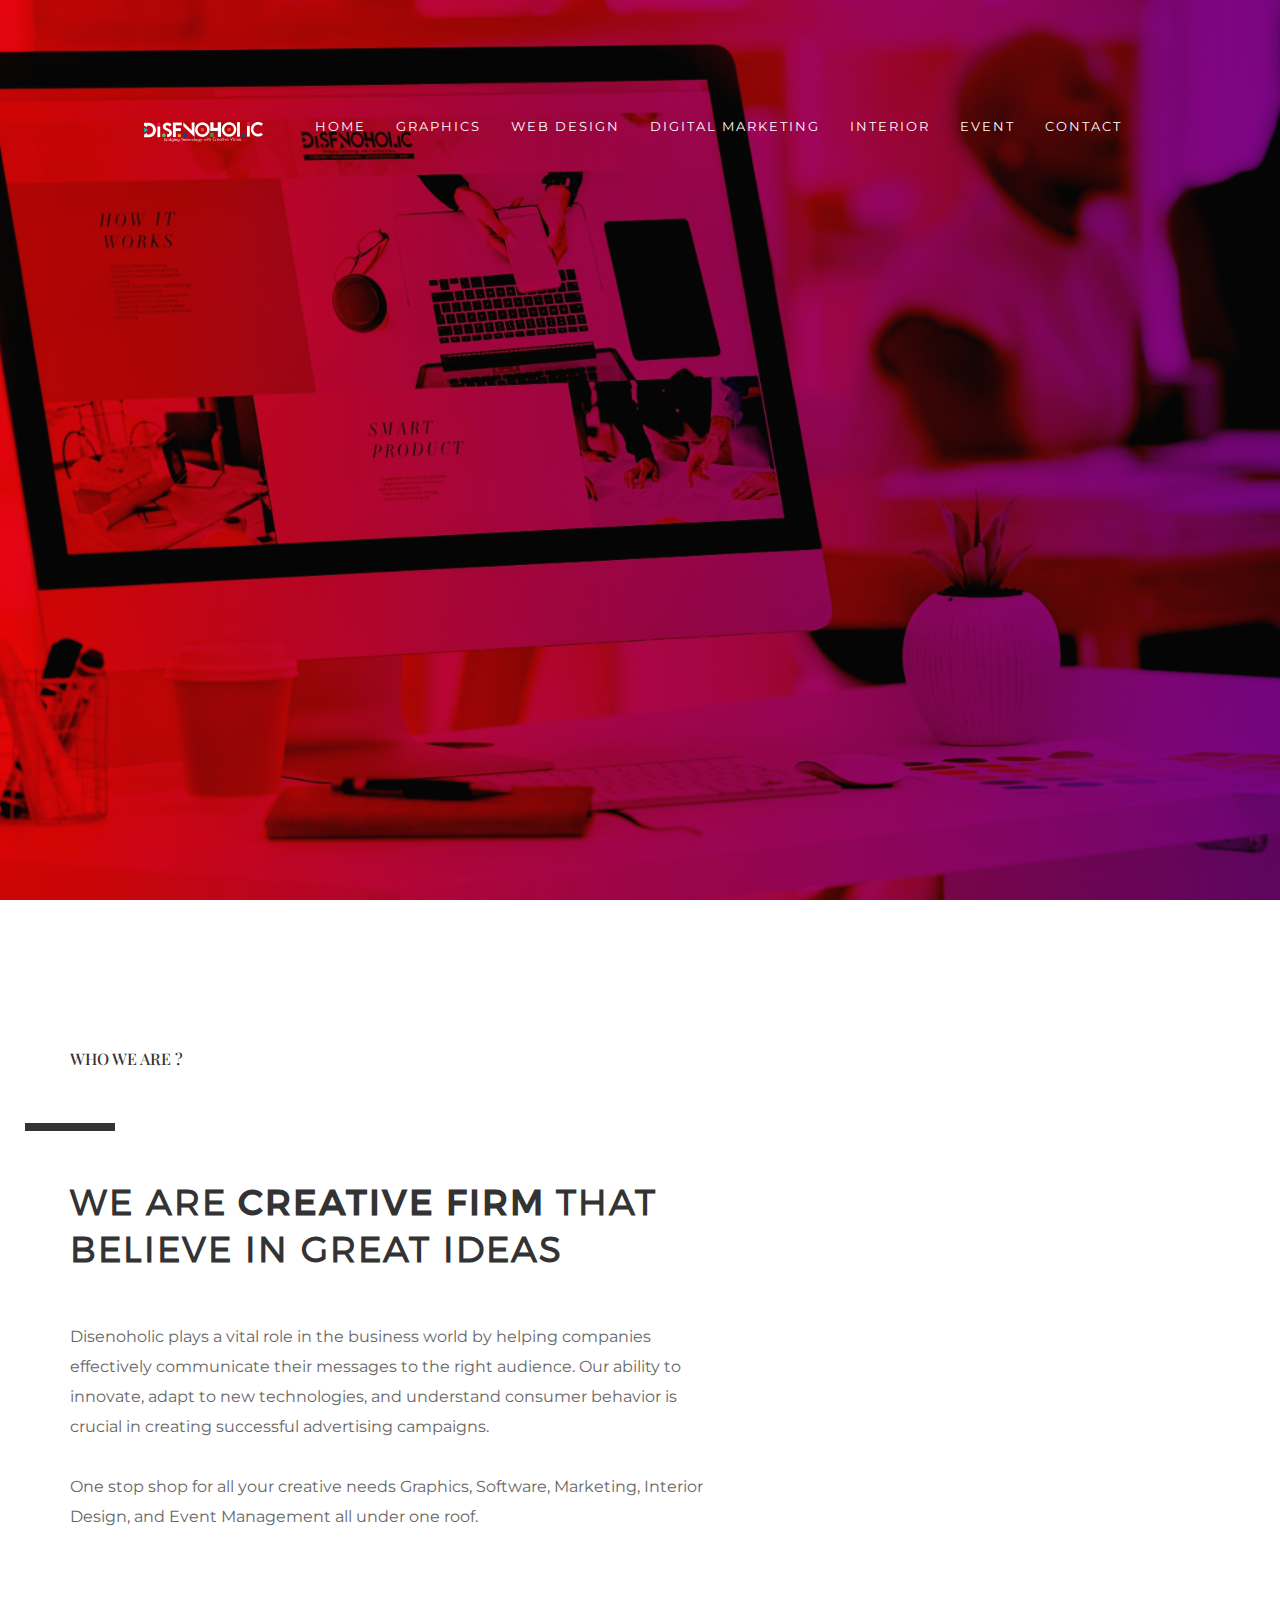
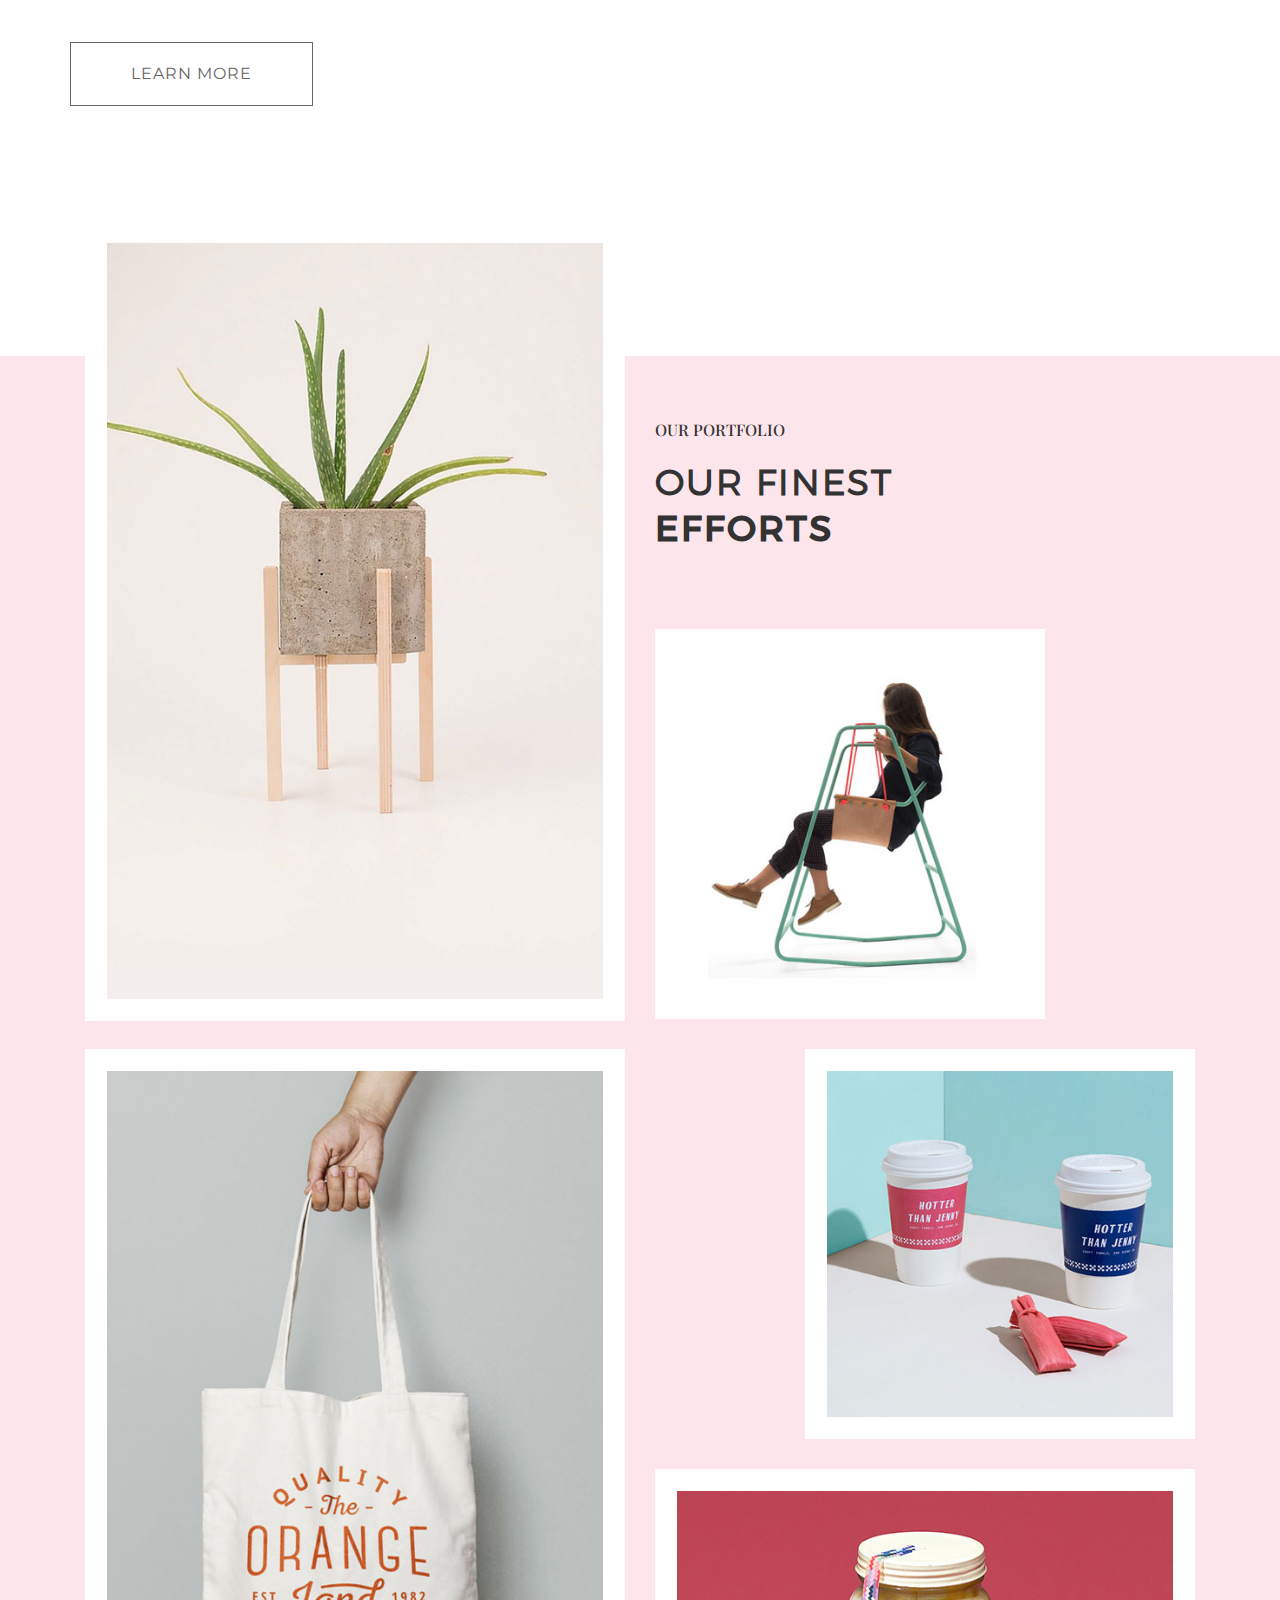
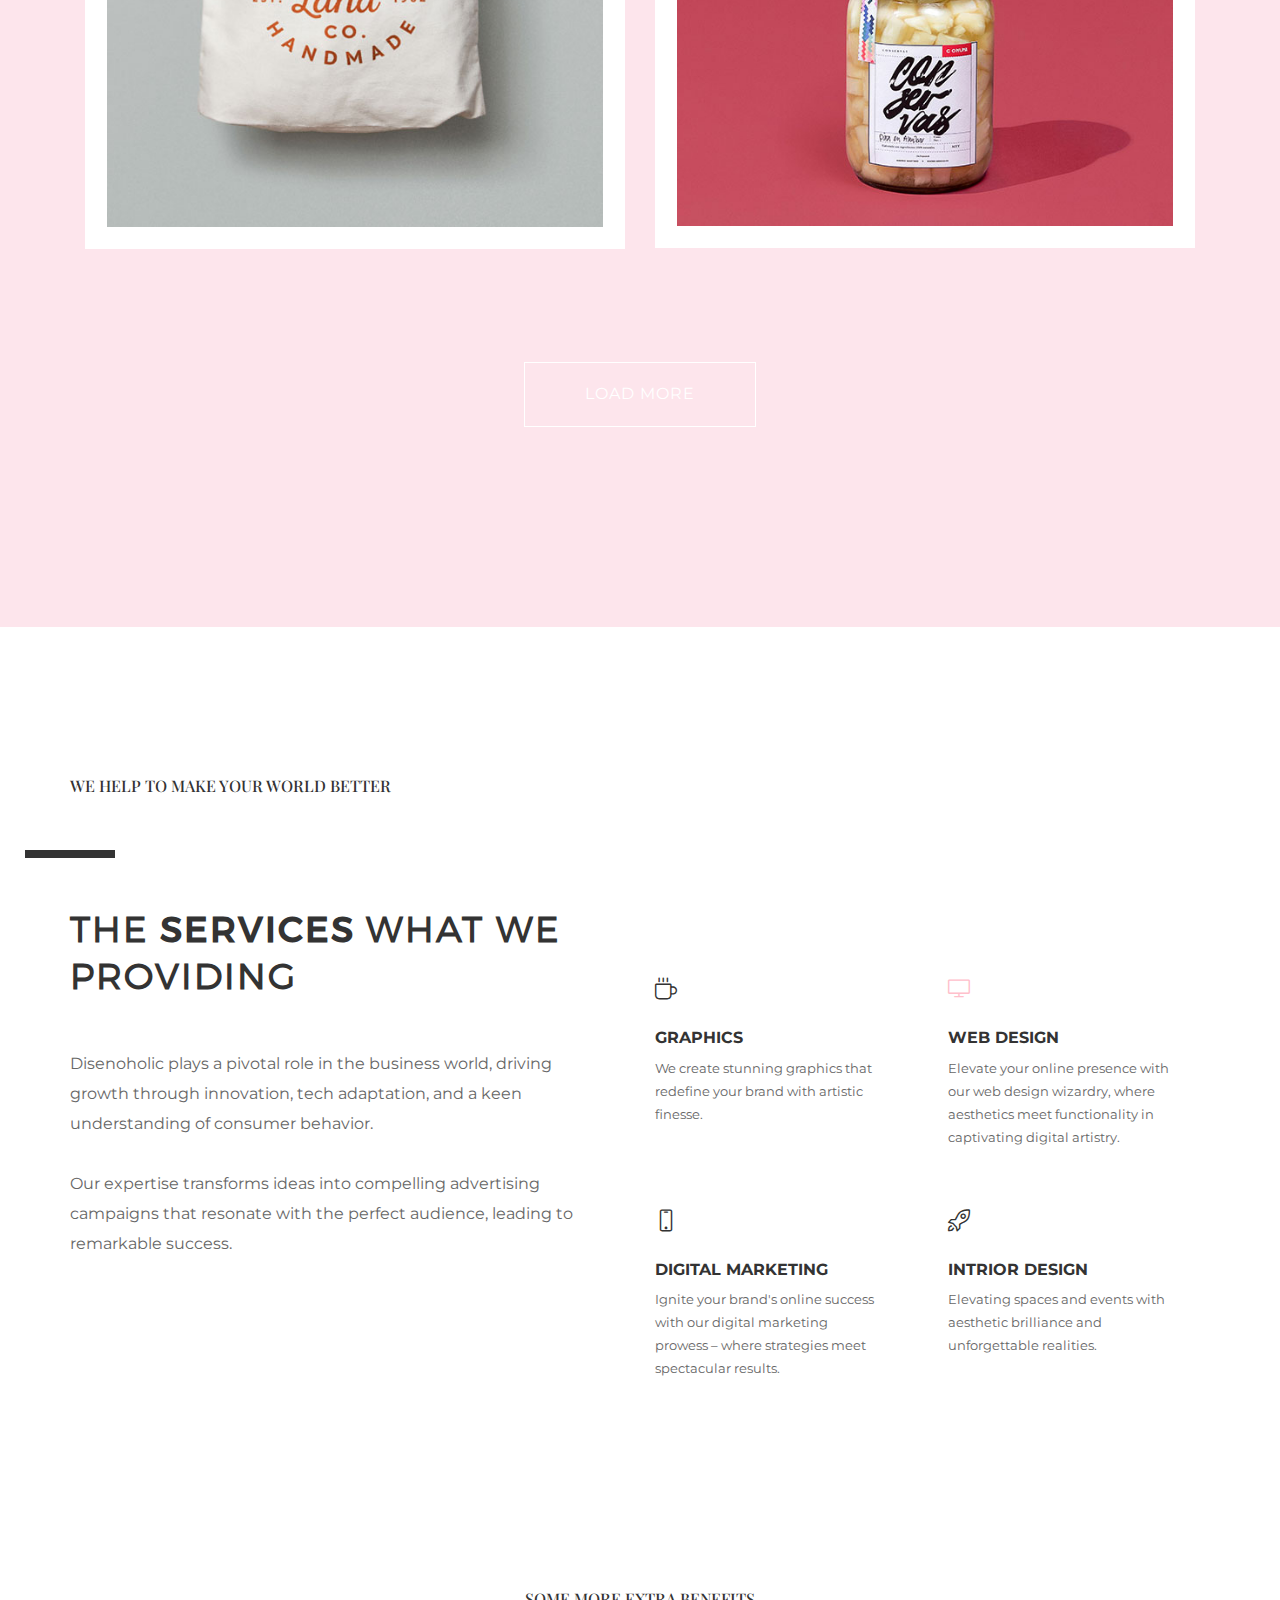
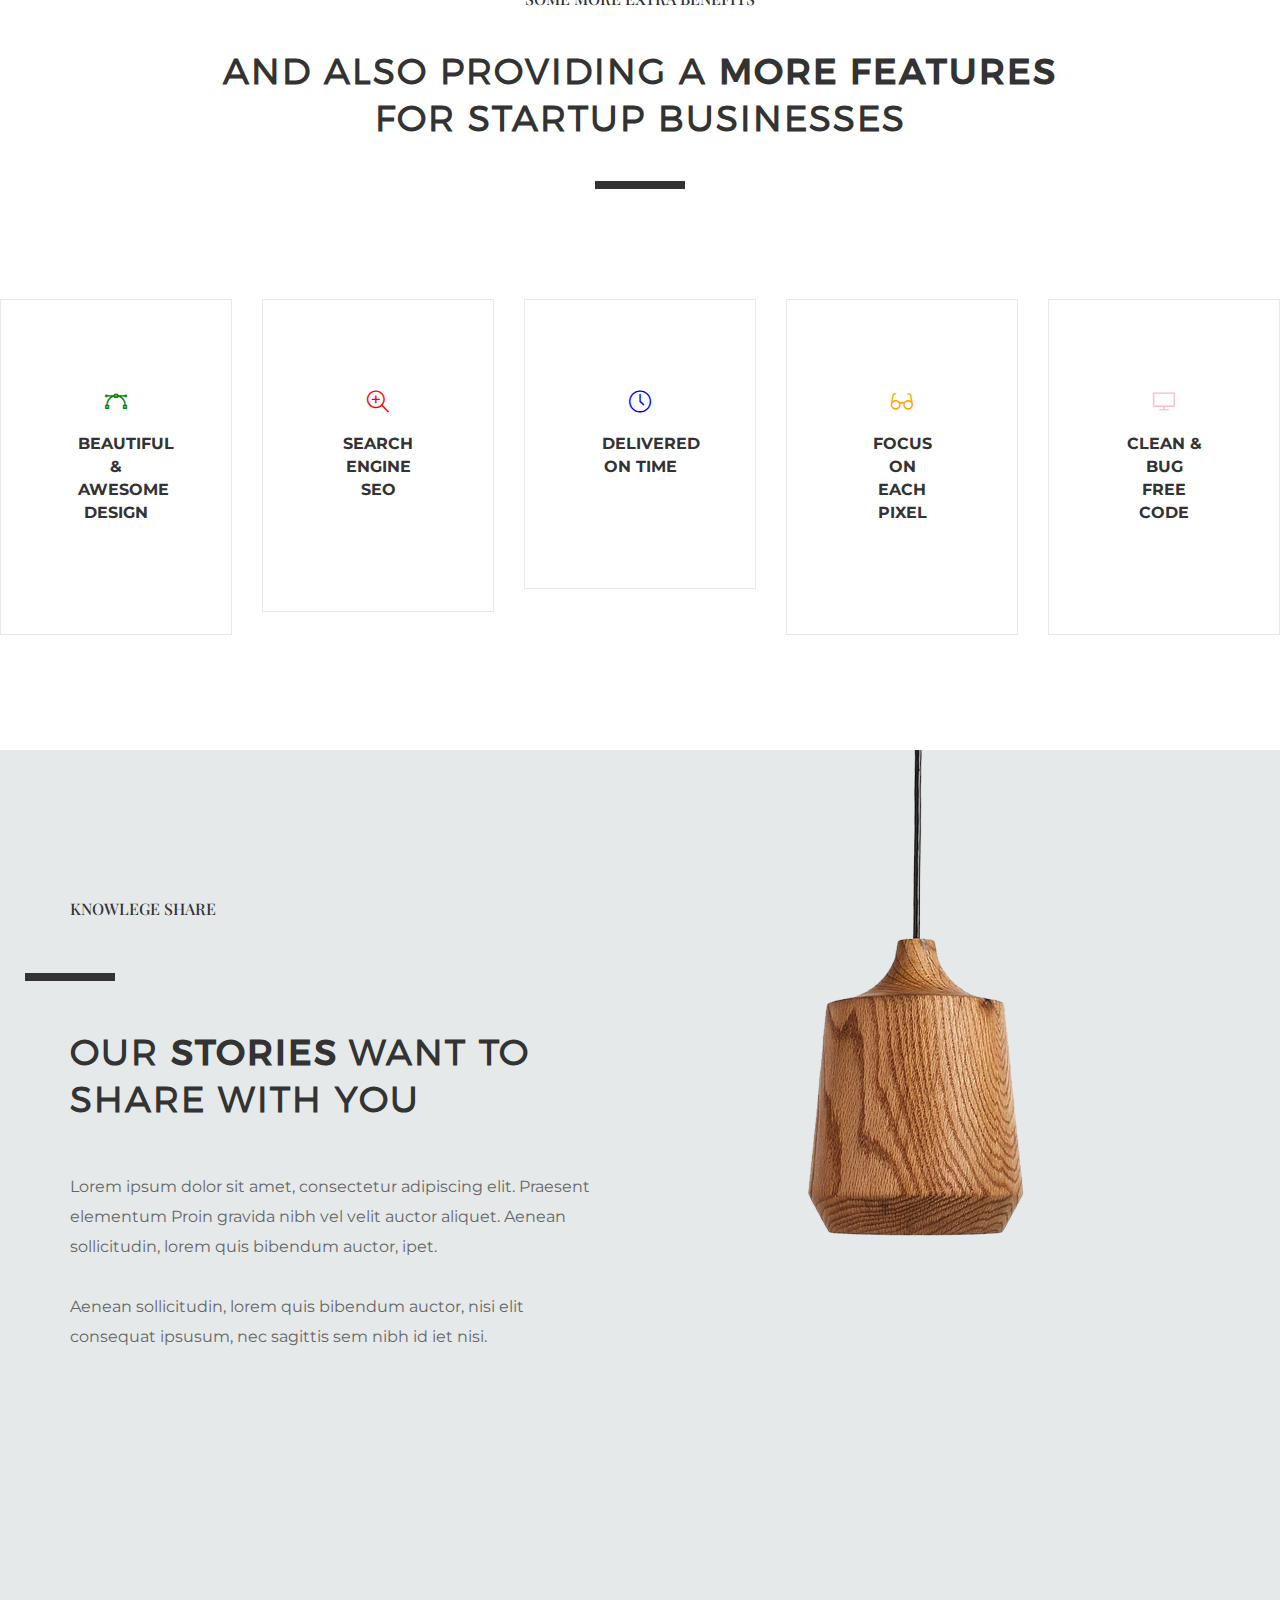
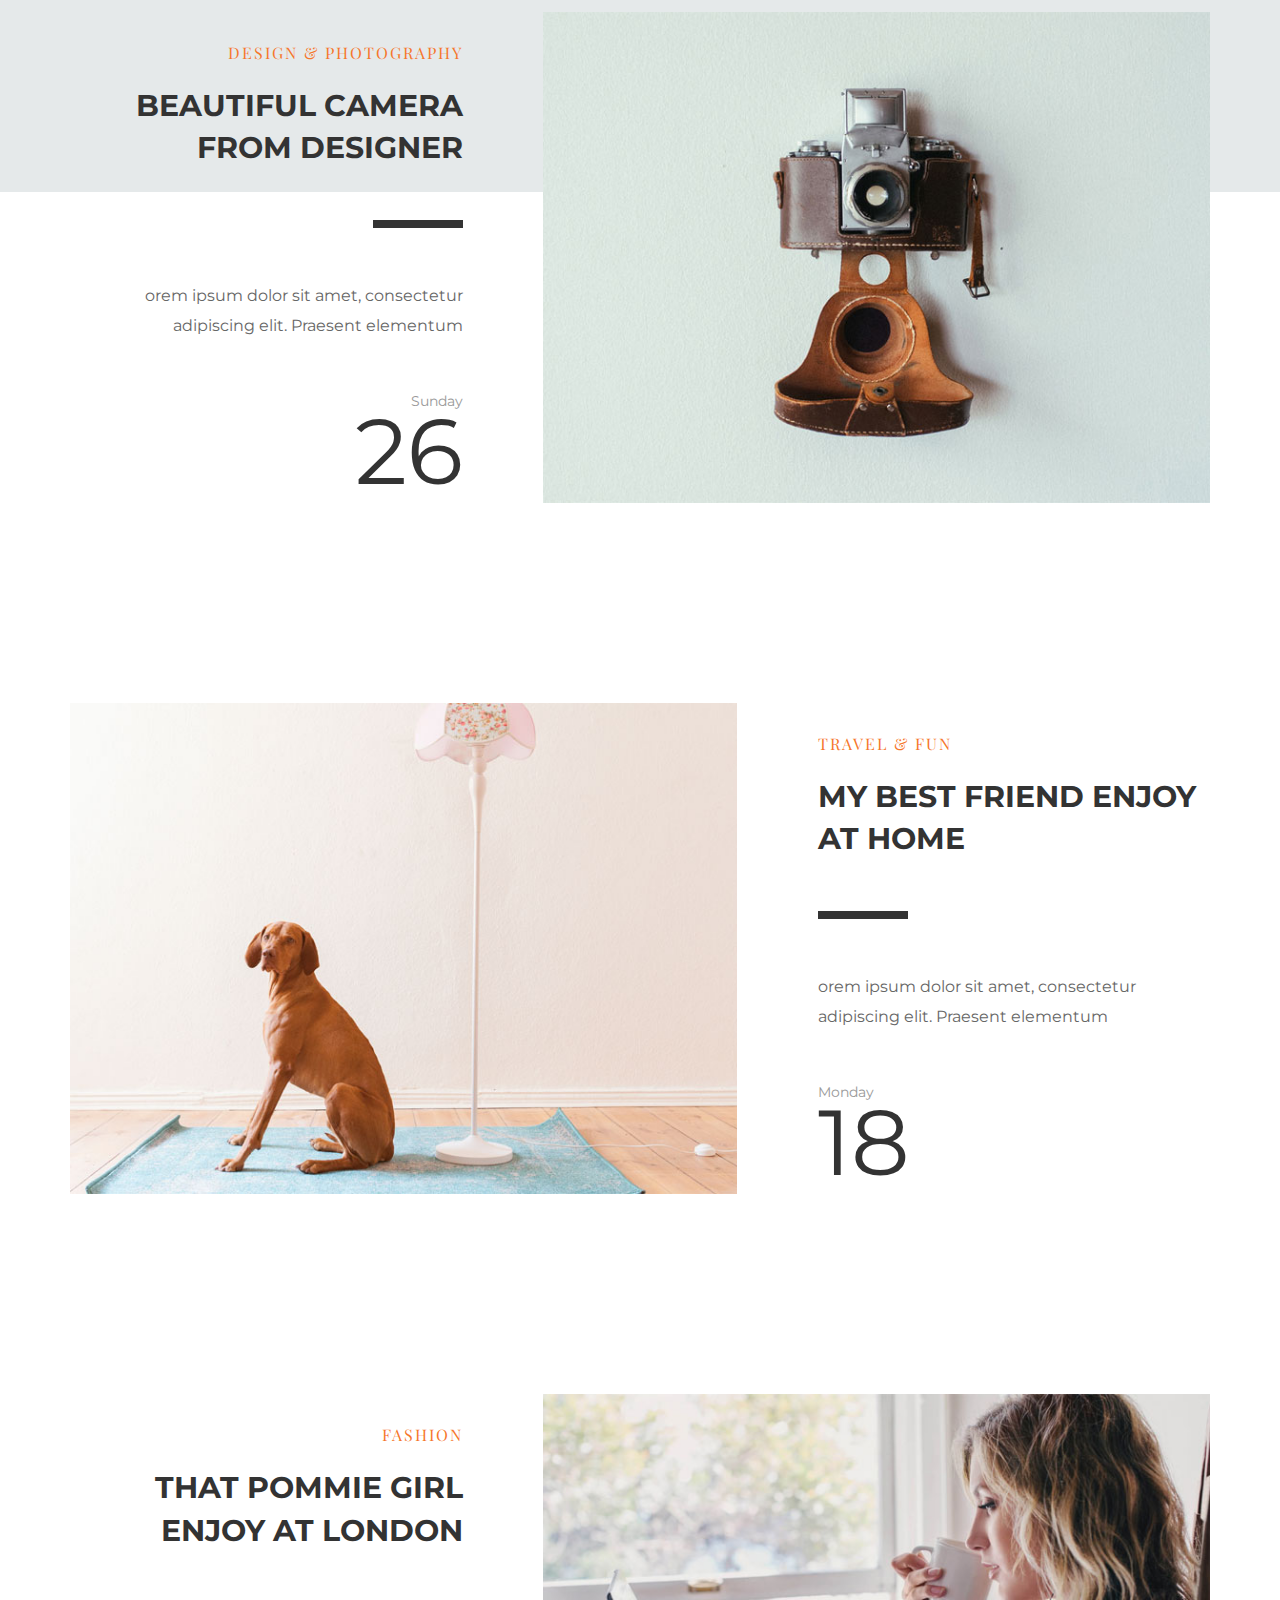
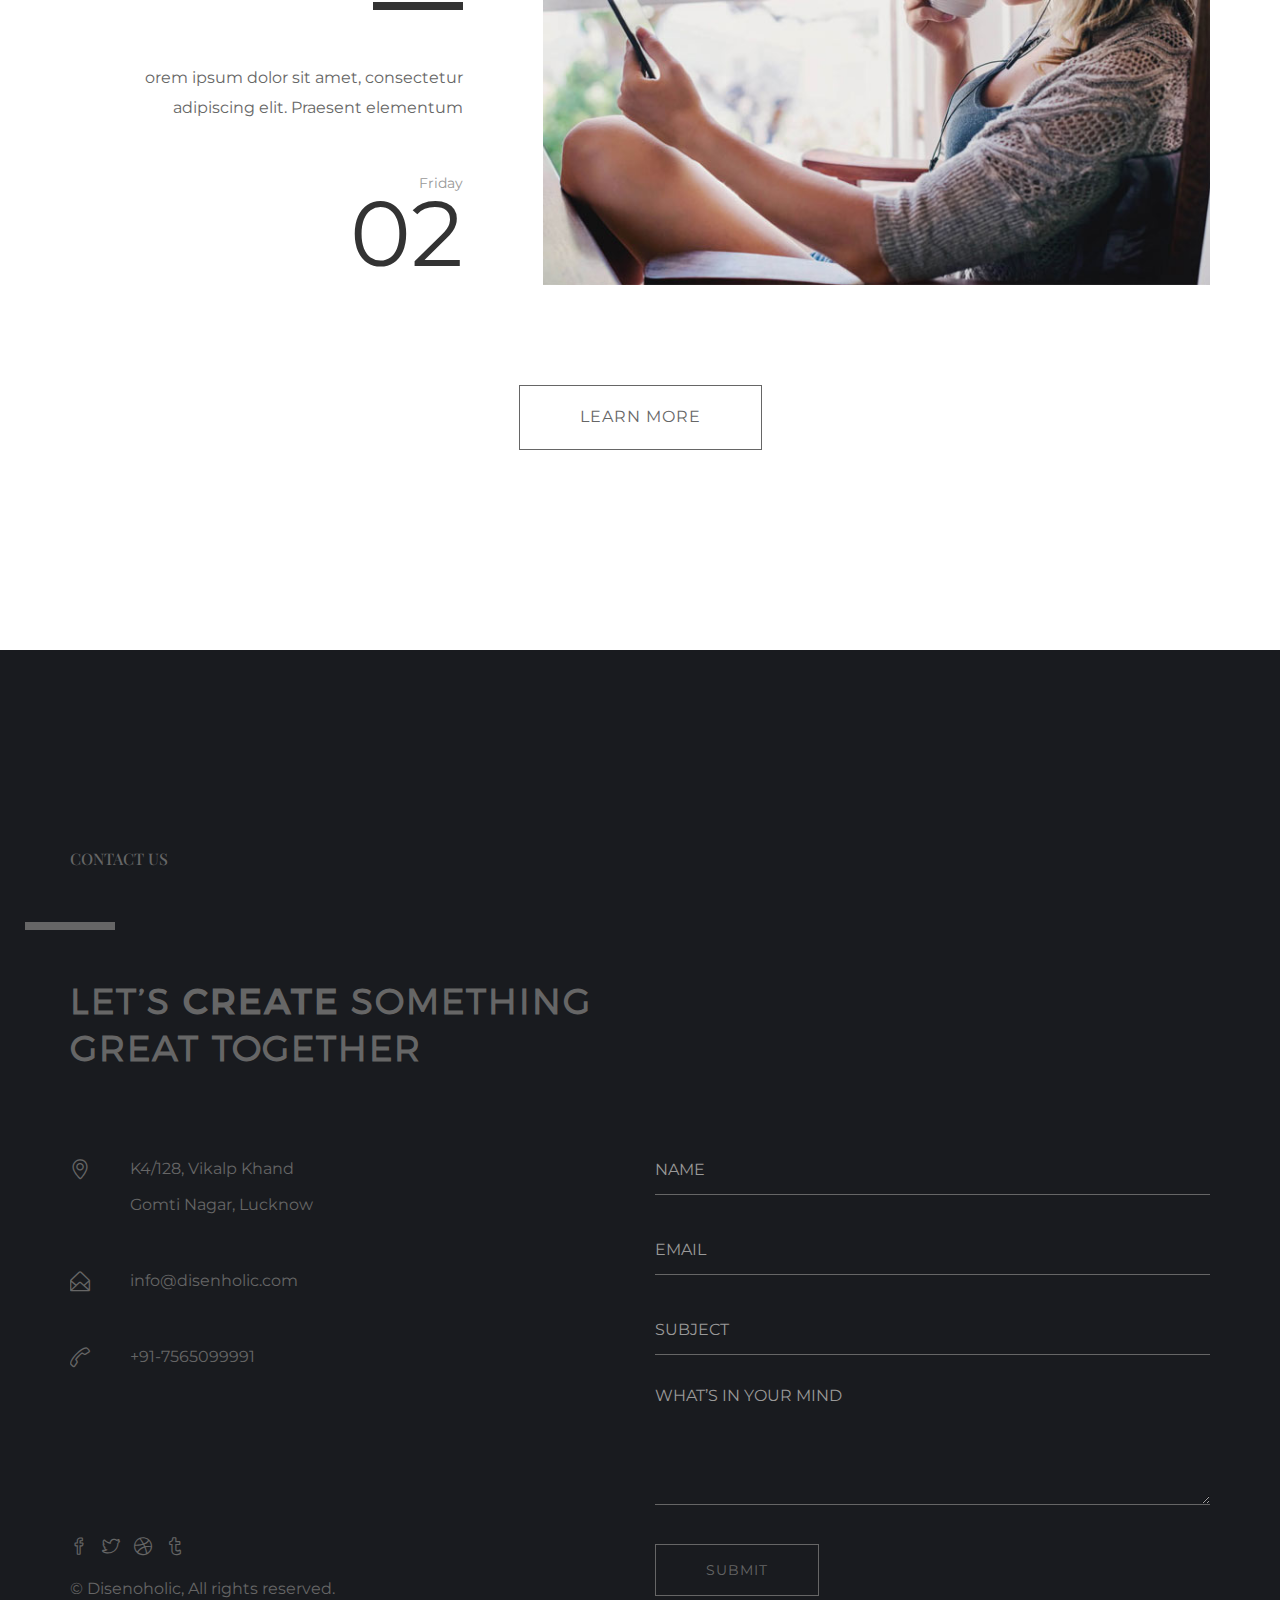
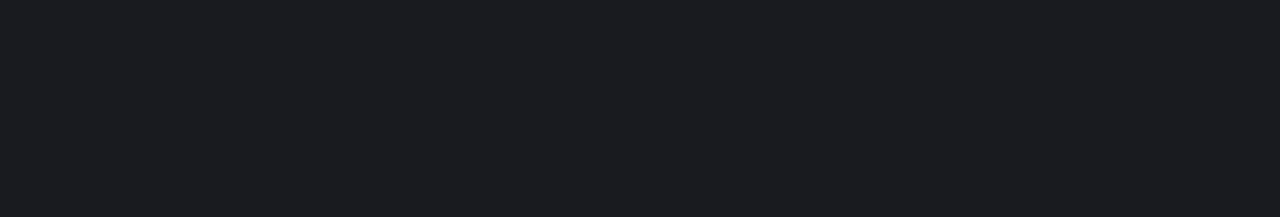
==== commit 41aac9bc: "after changes discussion" ====
--- a/index.html
+++ b/index.html
@@ -67,7 +67,7 @@
           <!-- MENU BUTTON RESPONSIVE -->
           <div class="menu-toggle"> <i class="fa fa-bars"> </i> </div>
           <ul class="ownmenu">
-            <li class="active"><a href="index.html">home </a></li>
+            <li><a href="index.html">Home </a></li>
             <li><a href="index.html">Graphics </a></li>
             <li><a href="about-us.html">Web Design </a> </li>
             <li><a href="portfolio-1.html">Digital Marketing </a></li>
@@ -124,10 +124,10 @@
                 data-elementdelay="0.07" 
                 data-endelementdelay="0.1" 
                 data-endspeed="300" 
-                style="z-index: 6; font-size:110px; color:#fff; white-space: nowrap;">MARKETING MARVERICKS</div>
+                style="z-index: 6; font-size:110px; color:#fff; white-space: nowrap;">CAMPAIGN GENIUSE</div>
              
             <!-- LAYER NR. 3 -->
-            <div class="tp-caption font-playfair sfb tp-resizeme" 
+            <div class="tp-caption sfb tp-resizeme" 
                 data-x="center" data-hoffset="0" 
                 data-y="center" data-voffset="80" 
                 data-speed="800" 
@@ -138,7 +138,7 @@
                 data-elementdelay="0.1" 
                 data-endelementdelay="0.1" 
                 data-endspeed="300" 
-                style="z-index: 7; font-size:16px; color:#fff; max-width: auto; max-height: auto; white-space: nowrap;">GRAPHICS, BRANDING, DEVELOPMENT </div>
+                style="z-index: 7; font-size:20px; color:#fff; max-width: auto; max-height: auto; white-space: nowrap;">GRAPHICS, BRANDING, DEVELOPMENT </div>
             
             <!-- LAYER NR. 4 -->
             <div class="tp-caption lfb tp-scrollbelowslider" 
@@ -156,112 +156,124 @@
           <!-- SLIDE  -->
           <li data-transition="random" data-slotamount="7" data-masterspeed="300"  data-saveperformance="off" > 
             <!-- MAIN IMAGE --> 
-            <img src="images/slides/slide-bg-2.jpg"  alt="home_slider2"  data-bgposition="center center" data-bgfit="cover" data-bgrepeat="no-repeat"> 
+            <img src="images/slides/slide-bg-2.jpg"  alt="slider"  data-bgposition="center center" data-bgfit="cover" data-bgrepeat="no-repeat"> 
             <!-- LAYERS --> 
             
             <!-- LAYER NR. 1 -->
-            <div class="tp-caption sft tp-resizeme" 
+            <div class="tp-caption sfl tp-resizeme" 
                 data-x="center" data-hoffset="0" 
                 data-y="center" data-voffset="-90" 
-                data-speed="600" 
-                data-start="500" 
+                data-speed="800" 
+                data-start="1000" 
+                data-easing="Power3.easeInOut" 
+                data-splitin="chars" 
+                data-splitout="none" 
+                data-elementdelay="0.06" 
+                data-endelementdelay="0.4" 
+                data-endspeed="300"
+                style="z-index: 5; font-size:36px; color:#fff;  max-width: auto; max-height: auto; white-space: nowrap;">CRAFTING APPS WITH </div>
+            
+            <!-- LAYER NR. 2 -->
+            <div class="tp-caption sfr font-extra-bold tp-resizeme" 
+                data-x="center" data-hoffset="0" 
+                data-y="center" data-voffset="0" 
+                data-speed="800" 
+                data-start="1500" 
                 data-easing="Power3.easeInOut" 
                 data-splitin="chars" 
                 data-splitout="none" 
                 data-elementdelay="0.07" 
                 data-endelementdelay="0.1" 
                 data-endspeed="300" 
-                style="z-index: 5; font-size:36px; color:#fff;  max-width: auto; max-height: auto; white-space: nowrap;">CRAFITNG SOFTWARE WITH </div>
-            
-            <!-- LAYER NR. 2 -->
-            <div class="tp-caption font-bold tp-resizeme" 
-                data-x="center" data-hoffset="0" 
-                data-y="center" data-voffset="0" 
-                data-speed="300" 
-                data-start="1000" 
-                data-easing="Power3.easeInOut" 
-                data-splitin="chars" 
-                data-splitout="none" 
-                data-elementdelay="0.1" 
-                data-endelementdelay="0.1" 
-                data-endspeed="300" 
-                style="z-index: 5; font-size:110px; color:#fff; max-width: auto; max-height: auto; white-space: nowrap;">UNPARALLELED DESIGN </div>
-            
-            <!-- LAYER NR. 6 -->
-            <div class="tp-caption sft tp-resizeme" 
+                style="z-index: 6; font-size:110px; color:#fff; white-space: nowrap;">SUPREME DESIGN </div>
+            
+            <!-- LAYER NR. 3 -->
+            <div class="tp-caption font-playfair sfb tp-resizeme" 
+                data-x="center" data-hoffset="0" 
+                data-y="center" data-voffset="80" 
+                data-speed="800" 
+                data-start="2000" 
+                data-easing="Power3.easeInOut" 
+                data-splitin="none" 
+                data-splitout="none" 
+                data-elementdelay="0.1" 
+                data-endelementdelay="0.1" 
+                data-endspeed="300" 
+                style="z-index: 7; font-size:16px; color:#fff; max-width: auto; max-height: auto; white-space: nowrap;"></div>
+            
+            <!-- LAYER NR. 4 -->
+            <div class="tp-caption lfb tp-scrollbelowslider" 
                 data-x="center" data-hoffset="0" 
                 data-y="center" data-voffset="180" 
-                data-speed="400" 
-                data-start="1500" 
-                data-easing="Power3.easeInOut" 
-                data-splitin="none" 
-                data-splitout="none" 
-                data-elementdelay="0.1" 
-                data-endelementdelay="0.1" 
-                data-endspeed="300" 
-                style="z-index: 10; max-width: auto; max-height: auto; white-space: nowrap;"><a href="#." class="btn btn-med btn-color">DISCOVER MORE</a> </div>
+                data-speed="800" 
+                data-start="2400" 
+                data-easing="Power3.easeInOut" 
+                data-elementdelay="0.1" 
+                data-endelementdelay="0.1" 
+                data-endspeed="300" 
+                data-scrolloffset="0"
+                style="z-index: 8;"><a href="#." class="btn">VIEW PORTFOLIO</a> </div>
           </li>
           <!-- SLIDE  -->
           <li data-transition="random" data-slotamount="7" data-masterspeed="300"  data-saveperformance="off" > 
             <!-- MAIN IMAGE --> 
-            <img src="images/slides/slide-bg-3.jpg"  alt="home_slider3"  data-bgposition="center center" data-bgfit="cover" data-bgrepeat="no-repeat"> 
+            <img src="images/slides/slide-bg-3.jpg"  alt="slider"  data-bgposition="center center" data-bgfit="cover" data-bgrepeat="no-repeat"> 
             <!-- LAYERS --> 
             
             <!-- LAYER NR. 1 -->
-            <div class="tp-caption font-bold tp-resizeme" 
-                data-x="center" data-hoffset="0" 
-                data-y="center" data-voffset="-60" 
-                data-speed="300" 
+            <div class="tp-caption sfl tp-resizeme" 
+                data-x="center" data-hoffset="0" 
+                data-y="center" data-voffset="-90" 
+                data-speed="800" 
                 data-start="1000" 
                 data-easing="Power3.easeInOut" 
                 data-splitin="chars" 
                 data-splitout="none" 
-                data-elementdelay="0.1" 
-                data-endelementdelay="0.1" 
-                data-endspeed="300" 
-                style="z-index: 5; font-size:60px; color:#fff; max-width: auto; max-height: auto; white-space: nowrap;">ELEVATING BRANDS ONLINE </div>
+                data-elementdelay="0.06" 
+                data-endelementdelay="0.4" 
+                data-endspeed="300"
+                style="z-index: 5; font-size:36px; color:#fff;  max-width: auto; max-height: auto; white-space: nowrap;">ELEVATING </div>
             
             <!-- LAYER NR. 2 -->
-            <div class="tp-caption font-playfair font-italic sfb tp-resizeme" 
-                data-x="center" data-hoffset="0" 
-                data-y="center" data-voffset="-20" 
-                data-speed="500" 
-                data-start="2100" 
+            <div class="tp-caption sfr font-extra-bold tp-resizeme" 
+                data-x="center" data-hoffset="0" 
+                data-y="center" data-voffset="0" 
+                data-speed="800" 
+                data-start="1500" 
                 data-easing="Power3.easeInOut" 
                 data-splitin="chars" 
                 data-splitout="none" 
                 data-elementdelay="0.07" 
                 data-endelementdelay="0.1" 
                 data-endspeed="300" 
-                style="z-index: 6; font-size:30px; color:#fff; max-width: auto; max-height: auto; white-space: nowrap;"> DISENOHOLIC, YOUR DIGITAL MARKETING PARTNER</div>
+                style="z-index: 6; font-size:110px; color:#fff; white-space: nowrap;">BRANDS ONLINE</div>
             
             <!-- LAYER NR. 3 -->
-            <div class="tp-caption skewfromleft tp-resizeme" 
-                data-x="center" data-hoffset="-150" 
-                data-y="center" data-voffset="120" 
-                data-speed="500" 
-                data-start="2500" 
+            <div class="tp-caption font-playfair sfb tp-resizeme" 
+                data-x="center" data-hoffset="0" 
+                data-y="center" data-voffset="80" 
+                data-speed="800" 
+                data-start="2000" 
                 data-easing="Power3.easeInOut" 
                 data-splitin="none" 
                 data-splitout="none" 
                 data-elementdelay="0.1" 
                 data-endelementdelay="0.1" 
                 data-endspeed="300" 
-                style="z-index: 7; max-width: auto; max-height: auto; white-space: nowrap;"><a href="#." class="btn btn-med btn-color">COME ABROAD</a> </div>
+                style="z-index: 7; font-size:16px; color:#fff; max-width: auto; max-height: auto; white-space: nowrap;"></div>
             
             <!-- LAYER NR. 4 -->
-            <div class="tp-caption skewfromright tp-resizeme" 
-                data-x="center" data-hoffset="150" 
-                data-y="center" data-voffset="120" 
-                data-speed="500" 
-                data-start="2800" 
-                data-easing="Power3.easeInOut" 
-                data-splitin="none" 
-                data-splitout="none" 
-                data-elementdelay="0.1" 
-                data-endelementdelay="0.1" 
-                data-endspeed="300" 
-                style="z-index: 8; max-width: auto; max-height: auto; white-space: nowrap;"><a href="#" class="btn btn-med btn-color">REACH US </a> </div>
+            <div class="tp-caption lfb tp-scrollbelowslider" 
+                data-x="center" data-hoffset="0" 
+                data-y="center" data-voffset="180" 
+                data-speed="800" 
+                data-start="2400" 
+                data-easing="Power3.easeInOut" 
+                data-elementdelay="0.1" 
+                data-endelementdelay="0.1" 
+                data-endspeed="300" 
+                data-scrolloffset="0"
+                style="z-index: 8;"><a href="#." class="btn">VIEW PORTFOLIO</a> </div>
           </li>
           <!-- SLIDE  -->
           <li data-transition="random" data-slotamount="7" data-masterspeed="300"  data-saveperformance="off" > 
@@ -298,7 +310,7 @@
                 style="z-index: 6; font-size:110px; color:#fff; white-space: nowrap;">INTERIOR DESIGN </div>
             
             <!-- LAYER NR. 3 -->
-            <div class="tp-caption font-playfair sfb tp-resizeme" 
+            <div class="tp-caption sfb tp-resizeme" 
                 data-x="center" data-hoffset="0" 
                 data-y="center" data-voffset="80" 
                 data-speed="800" 
@@ -309,7 +321,7 @@
                 data-elementdelay="0.1" 
                 data-endelementdelay="0.1" 
                 data-endspeed="300" 
-                style="z-index: 7; font-size:16px; color:#fff; max-width: auto; max-height: auto; white-space: nowrap;">ELEVATE YOUR SPACE WITH PRECISION AND STYLE</div>
+                style="z-index: 7; font-size:20px; color:#fff; max-width: auto; max-height: auto; white-space: nowrap;">ELEVATE YOUR SPACE WITH PRECISION AND STYLE</div>
             
             <!-- LAYER NR. 4 -->
             <div class="tp-caption lfb tp-scrollbelowslider" 
@@ -327,51 +339,63 @@
            <!-- SLIDE  -->
            <li data-transition="random" data-slotamount="7" data-masterspeed="300"  data-saveperformance="off" > 
             <!-- MAIN IMAGE --> 
-            <img src="images/slides/slide-bg-5.jpg"  alt="home_slider2"  data-bgposition="center center" data-bgfit="cover" data-bgrepeat="no-repeat"> 
+            <img src="images/slides/slide-bg-5.jpg"  alt="slider"  data-bgposition="center center" data-bgfit="cover" data-bgrepeat="no-repeat"> 
             <!-- LAYERS --> 
             
             <!-- LAYER NR. 1 -->
-            <div class="tp-caption sft tp-resizeme" 
+            <div class="tp-caption sfl tp-resizeme" 
                 data-x="center" data-hoffset="0" 
                 data-y="center" data-voffset="-90" 
-                data-speed="600" 
-                data-start="500" 
+                data-speed="800" 
+                data-start="1000" 
+                data-easing="Power3.easeInOut" 
+                data-splitin="chars" 
+                data-splitout="none" 
+                data-elementdelay="0.06" 
+                data-endelementdelay="0.4" 
+                data-endspeed="300"
+                style="z-index: 5; font-size:36px; color:#fff;  max-width: auto; max-height: auto; white-space: nowrap;">YOUR EVENT OUR MASTERY </div>
+            
+            <!-- LAYER NR. 2 -->
+            <div class="tp-caption sfr font-extra-bold tp-resizeme" 
+                data-x="center" data-hoffset="0" 
+                data-y="center" data-voffset="0" 
+                data-speed="800" 
+                data-start="1500" 
                 data-easing="Power3.easeInOut" 
                 data-splitin="chars" 
                 data-splitout="none" 
                 data-elementdelay="0.07" 
                 data-endelementdelay="0.1" 
                 data-endspeed="300" 
-                style="z-index: 5; font-size:36px; color:#fff;  max-width: auto; max-height: auto; white-space: nowrap;">YOUR EVENT OUR MASTERY </div>
-            
-            <!-- LAYER NR. 2 -->
-            <div class="tp-caption font-bold tp-resizeme" 
-                data-x="center" data-hoffset="0" 
-                data-y="center" data-voffset="0" 
-                data-speed="300" 
-                data-start="1000" 
-                data-easing="Power3.easeInOut" 
-                data-splitin="chars" 
-                data-splitout="none" 
-                data-elementdelay="0.1" 
-                data-endelementdelay="0.1" 
-                data-endspeed="300" 
-                style="z-index: 5; font-size:110px; color:#fff; max-width: auto; max-height: auto; white-space: nowrap;">MOMENTS MAGNIFIED </div>
-            
-            <!-- LAYER NR. 6 -->
-            <div class="tp-caption sft tp-resizeme" 
+                style="z-index: 6; font-size:110px; color:#fff; white-space: nowrap;">MOMENTS MAGNIFIED </div>
+            
+            <!-- LAYER NR. 3 -->
+            <div class="tp-caption font-playfair sfb tp-resizeme" 
+                data-x="center" data-hoffset="0" 
+                data-y="center" data-voffset="80" 
+                data-speed="800" 
+                data-start="2000" 
+                data-easing="Power3.easeInOut" 
+                data-splitin="none" 
+                data-splitout="none" 
+                data-elementdelay="0.1" 
+                data-endelementdelay="0.1" 
+                data-endspeed="300" 
+                style="z-index: 7; font-size:16px; color:#fff; max-width: auto; max-height: auto; white-space: nowrap;"></div>
+            
+            <!-- LAYER NR. 4 -->
+            <div class="tp-caption lfb tp-scrollbelowslider" 
                 data-x="center" data-hoffset="0" 
                 data-y="center" data-voffset="180" 
-                data-speed="400" 
-                data-start="1500" 
-                data-easing="Power3.easeInOut" 
-                data-splitin="none" 
-                data-splitout="none" 
-                data-elementdelay="0.1" 
-                data-endelementdelay="0.1" 
-                data-endspeed="300" 
-                style="z-index: 10; max-width: auto; max-height: auto; white-space: nowrap;"><a href="#." class="btn btn-med btn-color">BOOK TODAY
-                </a> </div>
+                data-speed="800" 
+                data-start="2400" 
+                data-easing="Power3.easeInOut" 
+                data-elementdelay="0.1" 
+                data-endelementdelay="0.1" 
+                data-endspeed="300" 
+                data-scrolloffset="0"
+                style="z-index: 8;"><a href="#." class="btn"> BOOK TODAY</a> </div>
           </li>
         </ul>
       </div>
@@ -393,7 +417,7 @@
             <div class="heading-block margin-bottom-50">
               <h6 class="animate fadeInRight" data-wow-delay="0.4s">Who we are ?</h6>
               <hr class="animate fadeInLeft" data-wow-delay="0.4s">
-              <h3 class="animate fadeInUp" data-wow-delay="0.4s">we are<span> design agency </span> that believe in great Ideas</h3>
+              <h3 class="animate fadeInUp" data-wow-delay="0.4s">we are<span> Creative Firm </span> that believe in great Ideas</h3>
             </div>
             
             <!-- Text -->
@@ -437,8 +461,8 @@
               <!-- Heading Block -->
               <div class="heading-block margin-top-100 margin-bottom-77 padding-top-100 animate fadeInRight" data-wow-delay="0.6s">
                 <h6 class="margin-bottom-20">our portfolio</h6>
-                <h3>our best <br>
-                  <span> work </span> </h3>
+                <h3>our finest <br>
+                  <span> efforts </span> </h3>
               </div>
               
               <!-- Item -->
@@ -563,11 +587,11 @@
                   <p>Elevate your online presence with our web design wizardry, where aesthetics meet functionality in captivating digital artistry.</p>
                 </li>
                 <li class="col-sm-6 animate fadeInLeft" data-wow-delay="0.4s"> <i class="icon-screen-smartphone"></i>
-                  <h6>branding</h6>
+                  <h6>digital marketing</h6>
                   <p>Ignite your brand's online success with our digital marketing prowess – where strategies meet spectacular results.</p>
                 </li>
                 <li class="col-sm-6 animate fadeInLeft" data-wow-delay="0.6s"> <i class="icon-rocket"></i>
-                  <h6>Intrior & event</h6>
+                  <h6>Intrior Design</h6>
                   <p>Elevating spaces and events with aesthetic brilliance and unforgettable realities.</p>
                 </li>
               </ul>
@@ -728,7 +752,7 @@
             <li class="media">
               <div class="media-left animate fadeInUp" data-wow-delay="0.4s"> <i class="icon-pointer"></i> </div>
               <div class="media-body animate fadeInUp" data-wow-delay="0.6s">
-                <p>K4/125, Vikalp Khand<br>
+                <p>K4/128, Vikalp Khand<br>
                   Gomti Nagar, Lucknow <br>
                   </p>
               </div>
--- a/css/style.css
+++ b/css/style.css
@@ -51,6 +51,31 @@
 	width: 100%;
 	overflow: hidden;
 }
+
+/*=======================================================
+      custom css
+========================================================*/
+.icon-vector {
+	color: green;
+  }
+  
+
+.icon-magnifier-add {
+	color: red; /* Change 'red' to the desired color */
+  }
+
+  .icon-clock {
+	color: blue; /* Change 'blue' to the desired color */
+  }
+
+  .icon-eyeglasses {
+	color: orange; /* Change the color to orange */
+  }
+  .icon-screen-desktop {
+	color: pink;
+  }
+	
+  
 /*=======================================================
       HEADINGS
 ========================================================*/
@@ -702,7 +727,7 @@
 	width: 100%;
 	height: 100%;
 	top: 0px;
-	background: #91a8ae;
+	background: #FDE5EC;
 }
 .portfolio-in .container {
 	position: relative;
@@ -2170,12 +2195,12 @@
 	position: fixed;
 	bottom: 40px;
 	right: 40px;
-	color: #ffbb42;
+	color: #0AB8B6;
 	border-radius: 50%;
 	font-size: 26px;
 	text-align: center;
 	line-height: 40px;
-	border: 3px solid #ffbb42;
+	border: 3px solid #0AB8B6;
 	box-shadow: 0 0 10px rgba(0, 0, 0, 0.05);
 	overflow: hidden;
 	white-space: nowrap;
@@ -2204,7 +2229,7 @@
 	opacity: .5;
 }
 .no-touch .cd-top:hover {
-	background-color: #ffbb42;
+	background-color: #0AB8B6;
 	opacity: 1;
 	color: #fff;
 }
@@ -2258,7 +2283,7 @@
 	background: #252525;
 }
 .dark-version .portfolio-in:before {
-	background: #252525;
+	background: #e48383;
 }
 .dark-version section {
 	background: #202020;
@@ -2403,7 +2428,7 @@
 	background: none;
 }
 .dark-version .portfolio .portfolio-in .port-item {
-	background: rgba(255,255,255,0.05);
+	background: rgba(232, 173, 173, 0.05);
 }
 /*=======================================================
 			HAM MENU
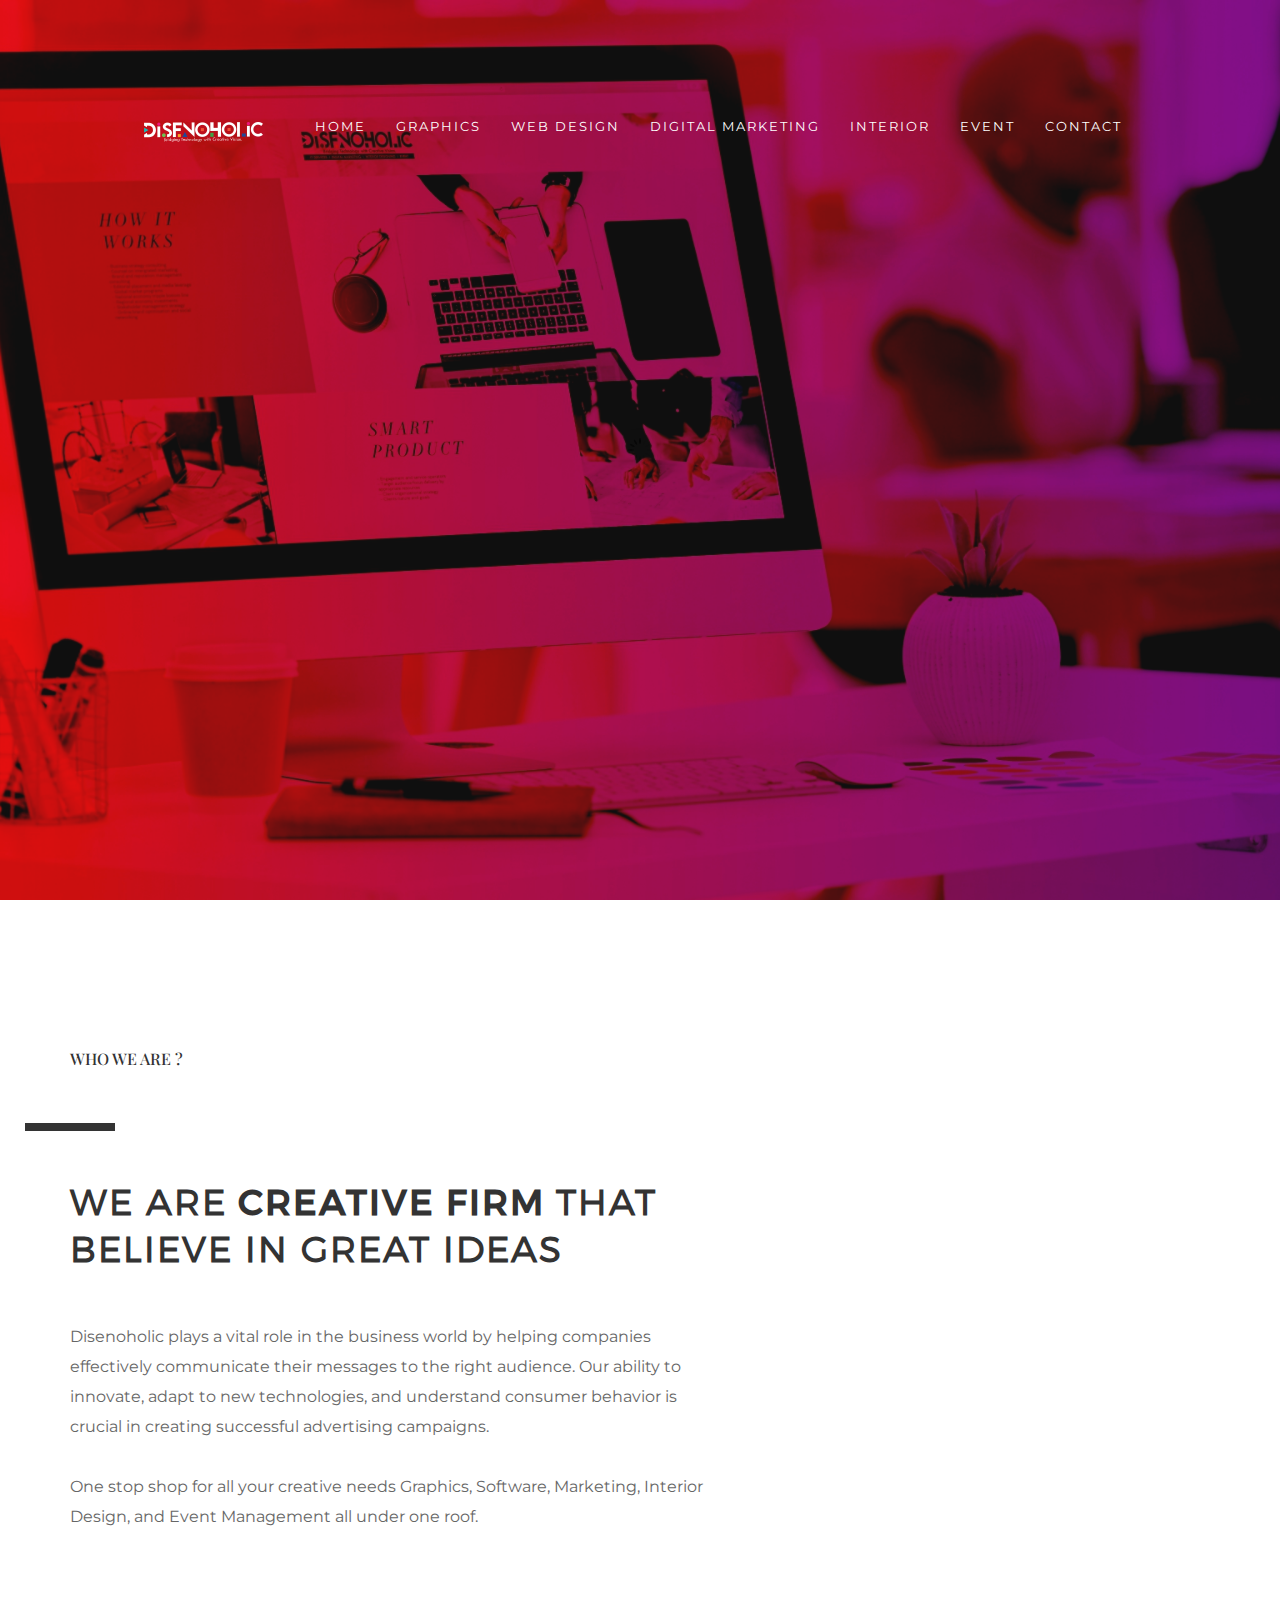
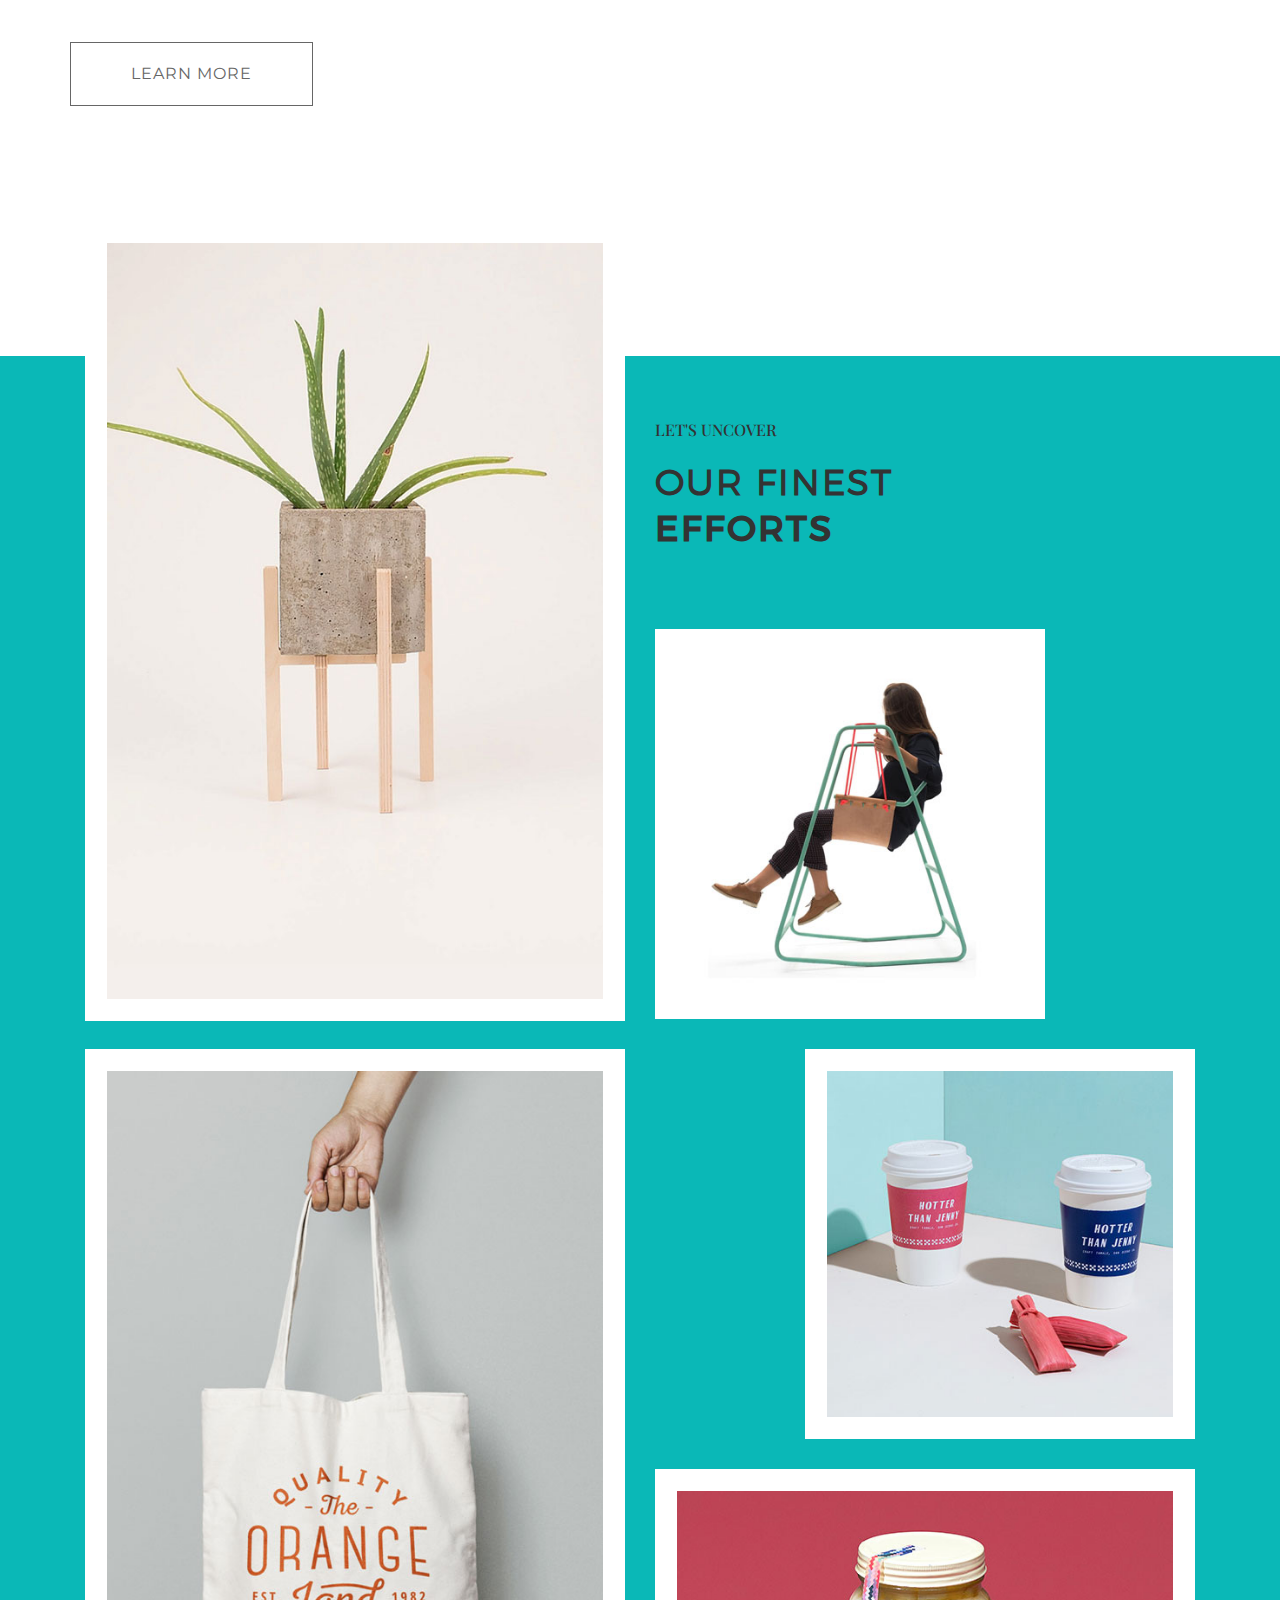
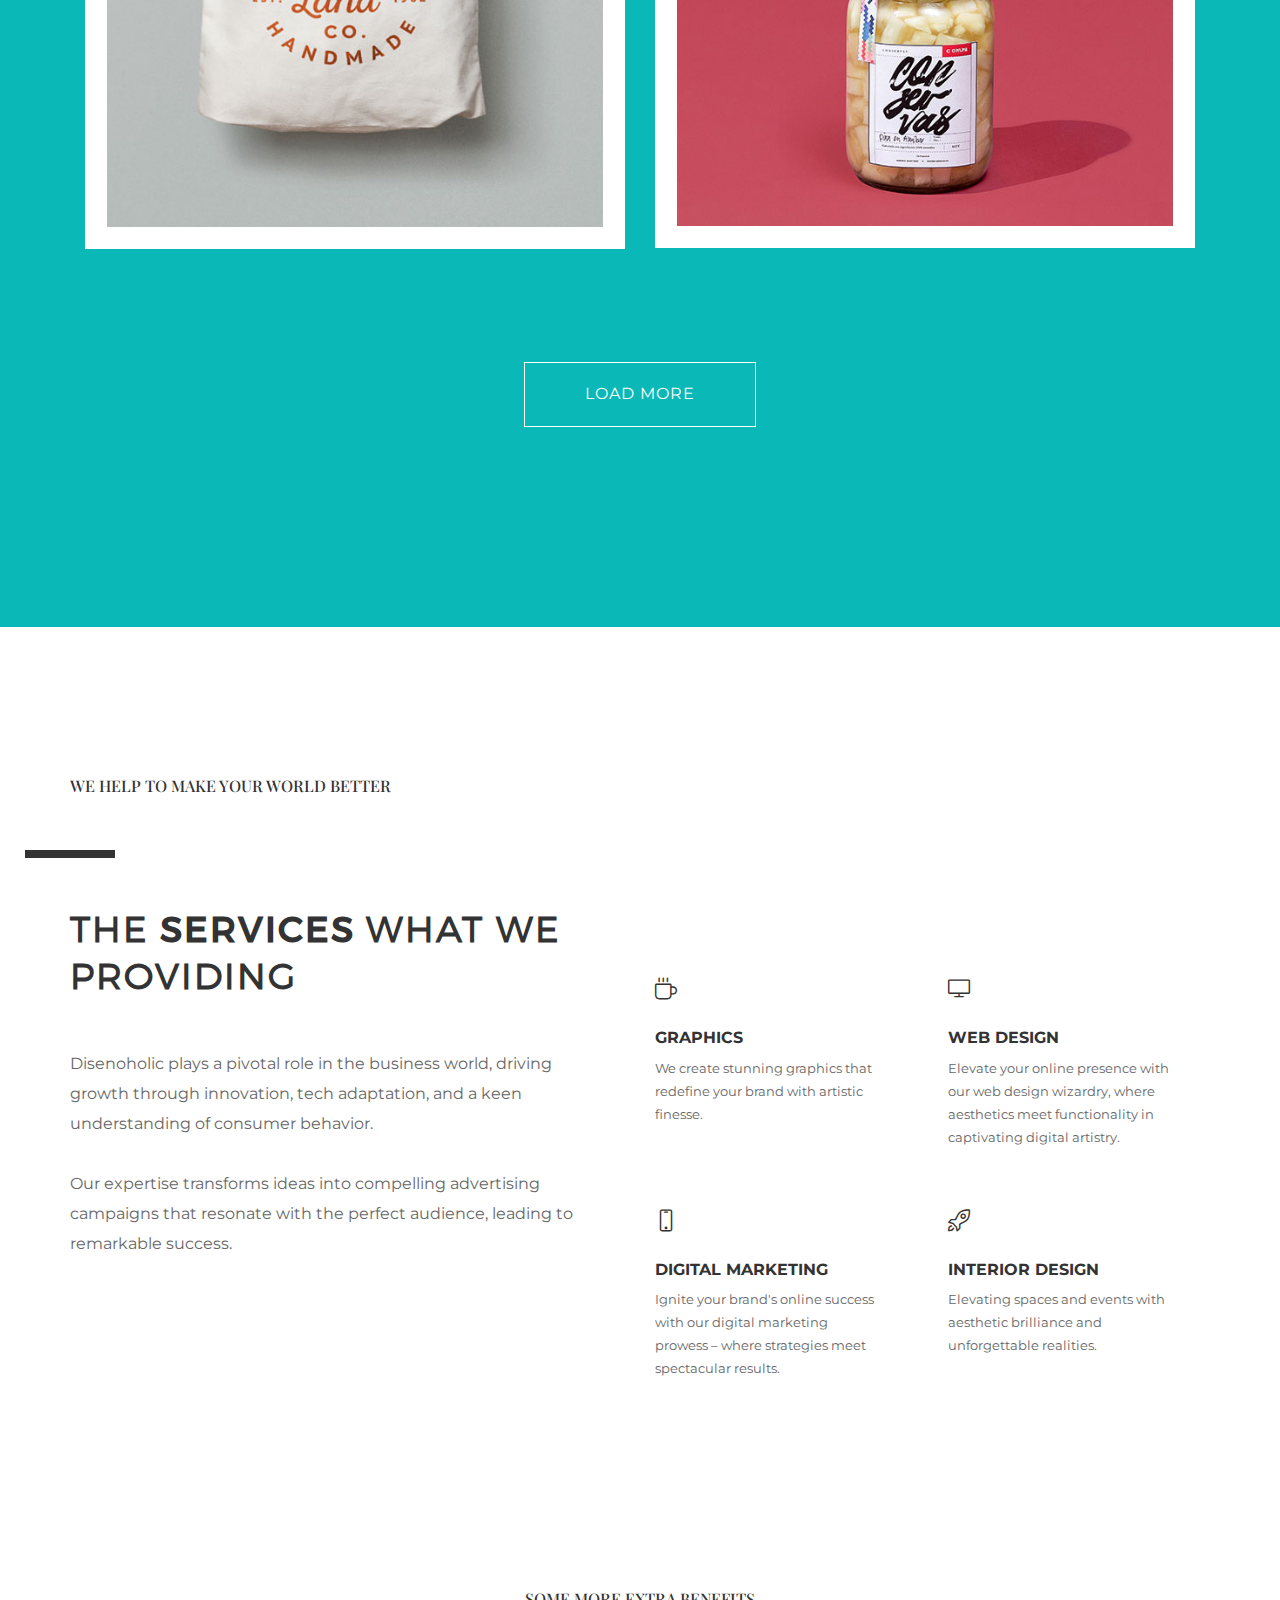
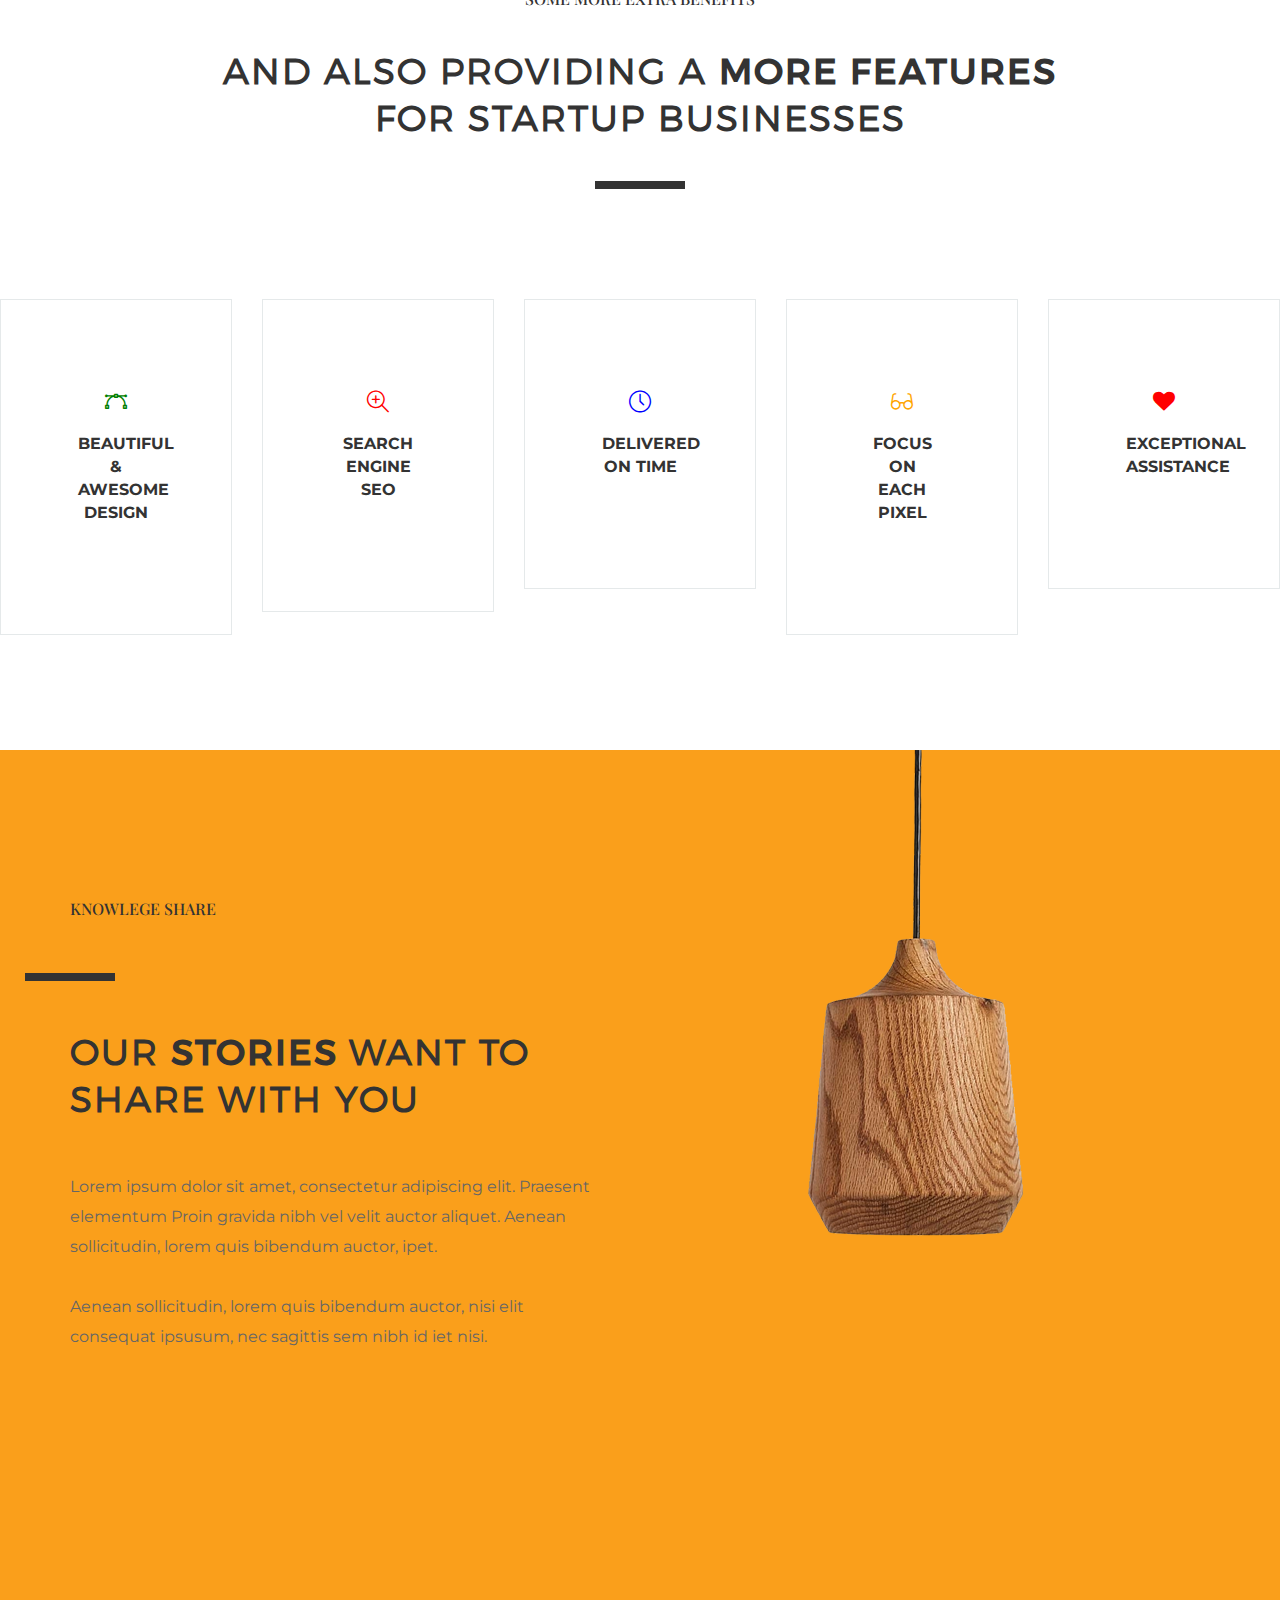
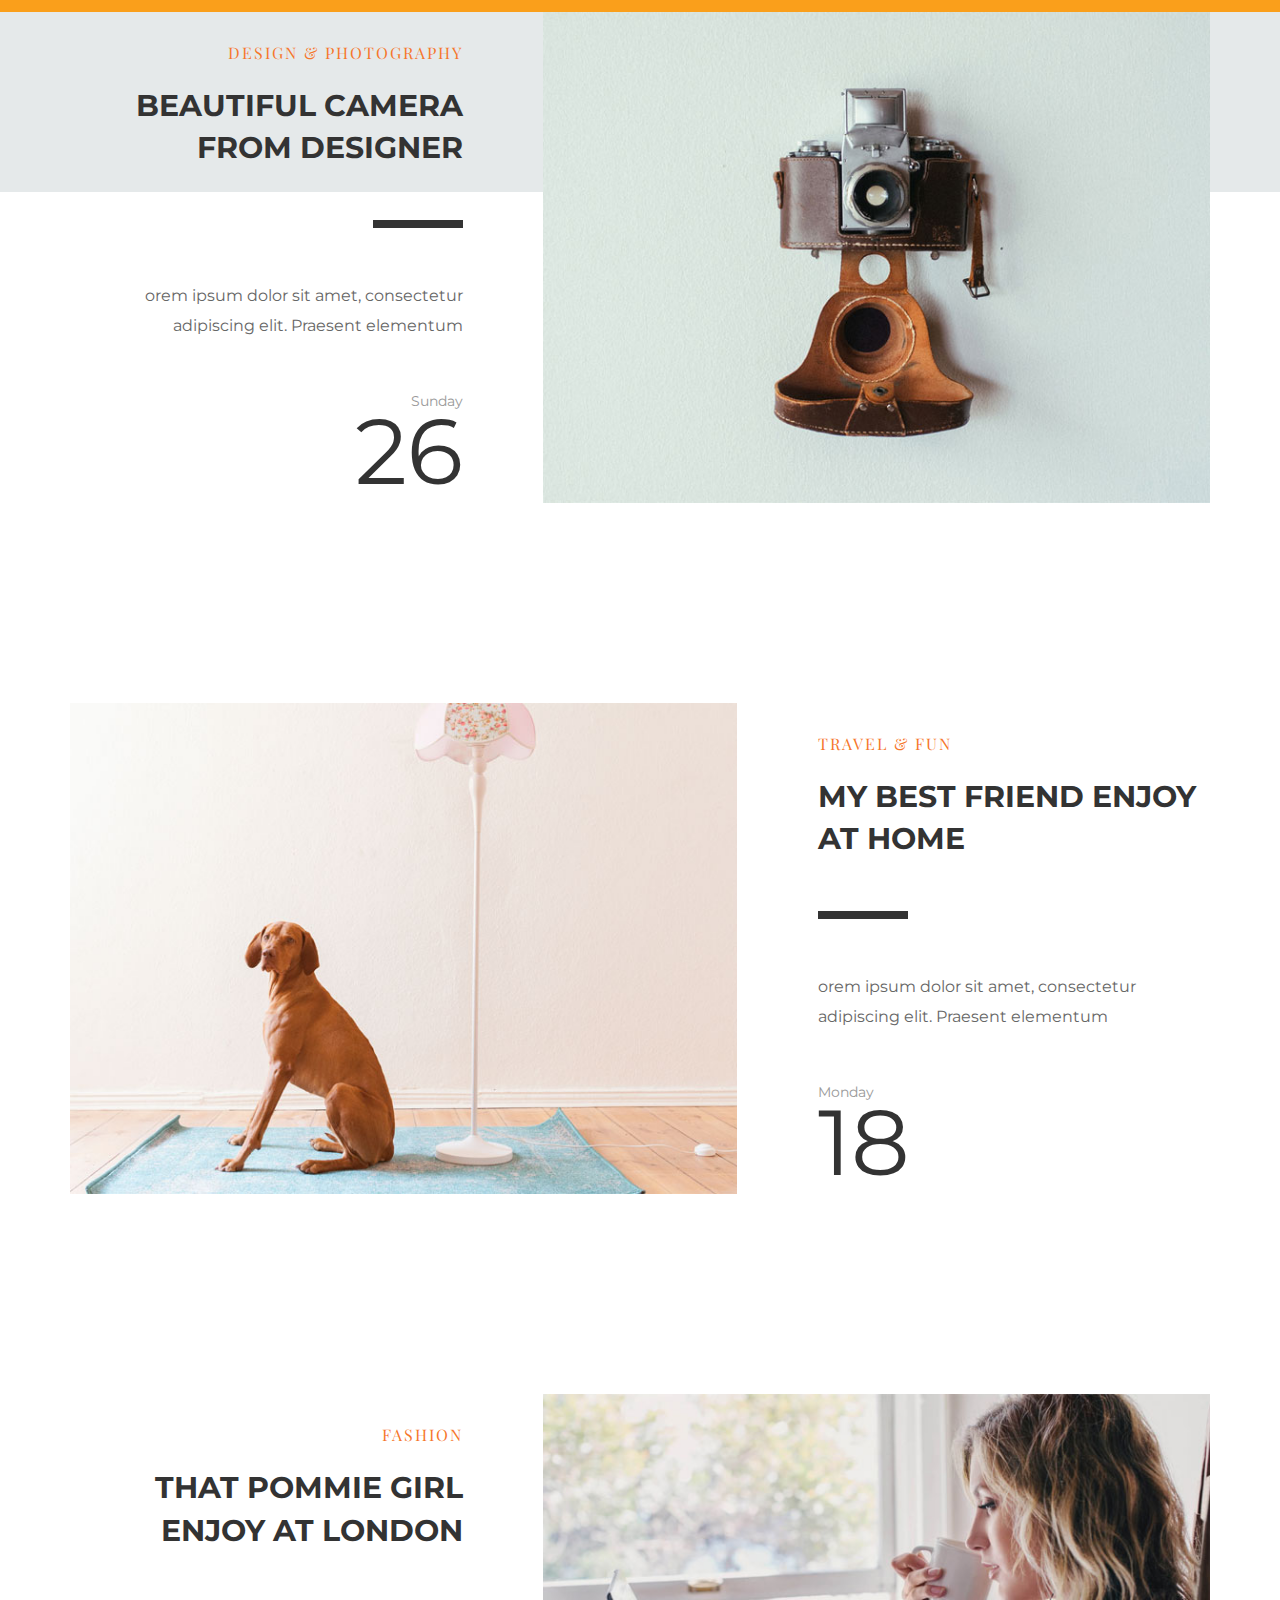
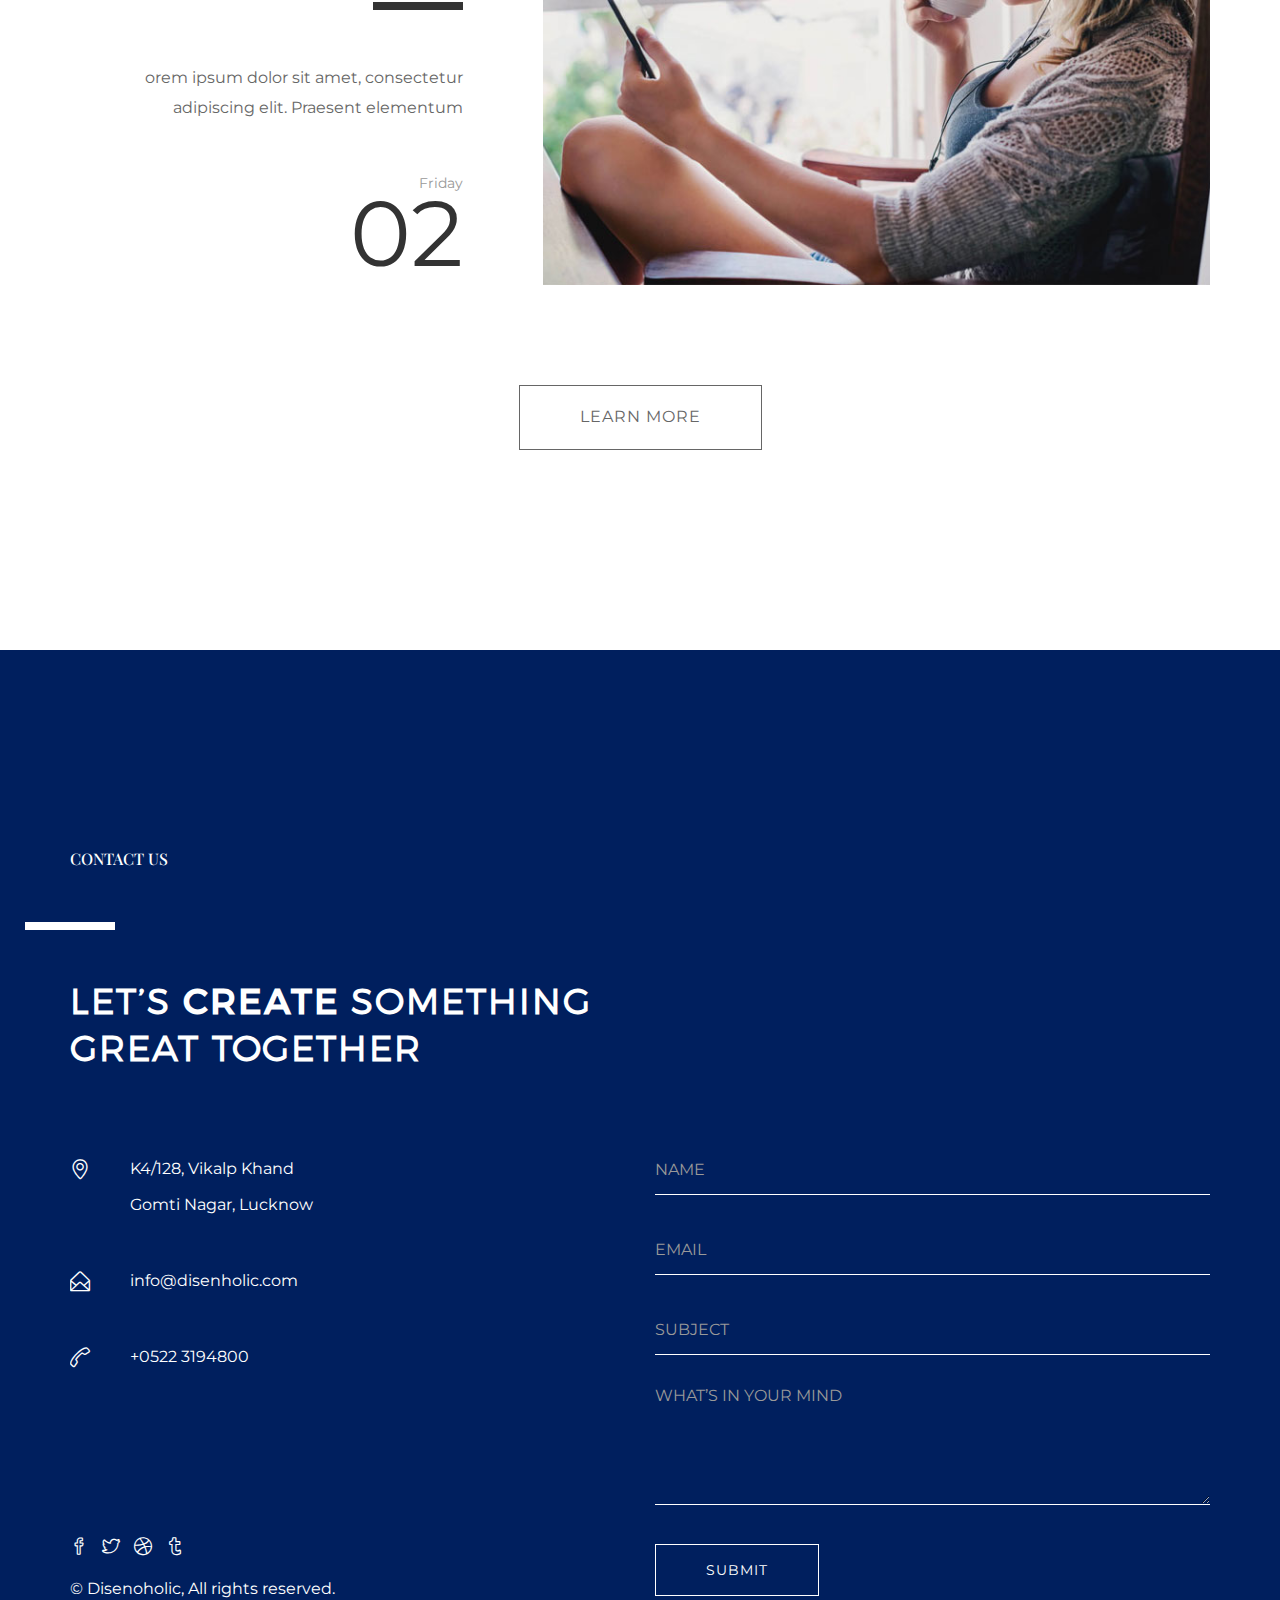
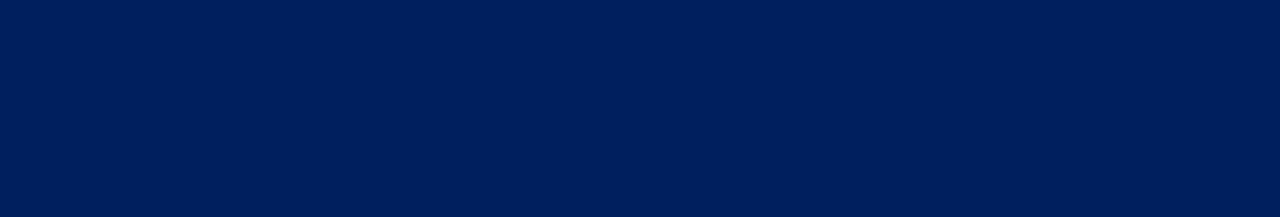
==== commit a067c1a9: "after changes color and background" ====
--- a/index.html
+++ b/index.html
@@ -124,7 +124,7 @@
                 data-elementdelay="0.07" 
                 data-endelementdelay="0.1" 
                 data-endspeed="300" 
-                style="z-index: 6; font-size:110px; color:#fff; white-space: nowrap;">CAMPAIGN GENIUSE</div>
+                style="z-index: 6; font-size:110px; color:#fff; white-space: nowrap;">BRANDING GENIUSE</div>
              
             <!-- LAYER NR. 3 -->
             <div class="tp-caption sfb tp-resizeme" 
@@ -185,10 +185,10 @@
                 data-elementdelay="0.07" 
                 data-endelementdelay="0.1" 
                 data-endspeed="300" 
-                style="z-index: 6; font-size:110px; color:#fff; white-space: nowrap;">SUPREME DESIGN </div>
+                style="z-index: 6; font-size:110px; color:#fff; white-space: nowrap;">TOP-NOTCH DESIGN </div>
             
             <!-- LAYER NR. 3 -->
-            <div class="tp-caption font-playfair sfb tp-resizeme" 
+            <div class="tp-caption  sfb tp-resizeme" 
                 data-x="center" data-hoffset="0" 
                 data-y="center" data-voffset="80" 
                 data-speed="800" 
@@ -199,7 +199,7 @@
                 data-elementdelay="0.1" 
                 data-endelementdelay="0.1" 
                 data-endspeed="300" 
-                style="z-index: 7; font-size:16px; color:#fff; max-width: auto; max-height: auto; white-space: nowrap;"></div>
+                style="z-index: 7; font-size:20px; color:#fff; max-width: auto; max-height: auto; white-space: nowrap;">WEBSITES & APPLICATIONS</div>
             
             <!-- LAYER NR. 4 -->
             <div class="tp-caption lfb tp-scrollbelowslider" 
@@ -460,7 +460,7 @@
             <div class="cbp-item animate fadeInUp" data-wow-delay="0.6s"> 
               <!-- Heading Block -->
               <div class="heading-block margin-top-100 margin-bottom-77 padding-top-100 animate fadeInRight" data-wow-delay="0.6s">
-                <h6 class="margin-bottom-20">our portfolio</h6>
+                <h6 class="margin-bottom-20">Let's uncover</h6>
                 <h3>our finest <br>
                   <span> efforts </span> </h3>
               </div>
@@ -591,7 +591,7 @@
                   <p>Ignite your brand's online success with our digital marketing prowess – where strategies meet spectacular results.</p>
                 </li>
                 <li class="col-sm-6 animate fadeInLeft" data-wow-delay="0.6s"> <i class="icon-rocket"></i>
-                  <h6>Intrior Design</h6>
+                  <h6>Interior Design</h6>
                   <p>Elevating spaces and events with aesthetic brilliance and unforgettable realities.</p>
                 </li>
               </ul>
@@ -642,9 +642,8 @@
           </article>
         </li>
         <li class="animate fadeInUp" data-wow-delay="1s">
-          <article> <i class="icon-screen-desktop"></i>
-            <h6> Clean & bug free
-              code</h6>
+          <article> <i class="fa fa-heart"></i>
+            <h6> Exceptional assistance</h6>
             <!-- <p>Lorem quis bibendum auctor, nisi elit consequat ip nec sagittis serdiet.</p> -->
           </article>
         </li>
@@ -766,7 +765,7 @@
             <li class="media">
               <div class="media-left animate fadeInUp" data-wow-delay="0.4s"> <i class="icon-call-end"></i> </div>
               <div class="media-body animate fadeInUp" data-wow-delay="0.6s">
-                <p>+91-7565099991</p>
+                <p>+0522 3194800</p>
               </div>
             </li>
           </ul>
--- a/css/style.css
+++ b/css/style.css
@@ -71,8 +71,8 @@
   .icon-eyeglasses {
 	color: orange; /* Change the color to orange */
   }
-  .icon-screen-desktop {
-	color: pink;
+  .fa-heart{
+	color: red;
   }
 	
   
@@ -228,7 +228,7 @@
 	background: #f6772c;
 }
 .light-gray-bg {
-	background: #e5e9ea !important;
+	background: #fa9f1b !important;
 }
 .relative {
 	position: relative;
@@ -727,7 +727,7 @@
 	width: 100%;
 	height: 100%;
 	top: 0px;
-	background: #FDE5EC;
+	background: #0ab8b7;
 }
 .portfolio-in .container {
 	position: relative;
@@ -1822,24 +1822,24 @@
       FOOTER
 ========================================================*/
 .footer {
-	background: #191b1f;
+	background: #001f5e;
 	padding: 200px 0;
 }
 .footer p {
-	color: #666666;
+	color: #ffffff;
 	line-height: 36px;
 }
 .footer .heading-block hr {
-	background: #666666;
+	background: #ffffff;
 }
 .footer .heading-block h6 {
-	color: #666666;
+	color: #ffffff;
 }
 .footer .heading-block h3 {
-	color: #666666;
+	color: #ffffff;
 }
 .footer .contact-info {
-	color: #666666;
+	color: #ffffff;
 }
 .footer .contact-info i {
 	width: 50px;
@@ -1858,7 +1858,7 @@
 	margin-top: -70px;
 }
 .footer .rights a {
-	color: #666666;
+	color: #ffffff;
 	margin-right: 10px;
 	font-size: 18px;
 	display: inline-block;
@@ -1875,7 +1875,7 @@
 	display: inline-block;
 }
 .footer-links a {
-	color: #666666;
+	color: #ffffff;
 	margin-right: 10px;
 	font-size: 13px;
 	display: inline-block;
@@ -1990,7 +1990,7 @@
 	color: #fff;
 	padding: 0px;
 	font-size: 16px;
-	border-bottom: 1px solid #666666;
+	border-bottom: 1px solid #ffffff;
 	-webkit-transition: all 0.4s ease-in-out;
 	-moz-transition: all 0.4s ease-in-out;
 	-o-transition: all 0.4s ease-in-out;
@@ -2006,7 +2006,7 @@
 	padding: 0px;
 	font-size: 16px;
 	background: none;
-	border-bottom: 1px solid #666666;
+	border-bottom: 1px solid #ffffff;
 	-webkit-transition: all 0.4s ease-in-out;
 	-moz-transition: all 0.4s ease-in-out;
 	-o-transition: all 0.4s ease-in-out;
@@ -2065,10 +2065,10 @@
 }
 .contact-form button {
 	float: right;
-	border: 1px solid #666666;
+	border: 1px solid #ffffff;
 	background: none;
 	border-radius: 0px;
-	color: #666666;
+	color: #ffffff;
 	margin-top: 0px;
 	letter-spacing: 1px;
 	padding: 15px 50px;
@@ -2082,7 +2082,7 @@
 }
 .contact-form button:hover {
 	background: #fff;
-	color: #333;
+	color: #ffffff;
 	border-color: #fff;
 }
 .newsletter {
@@ -2171,7 +2171,7 @@
 	padding: 0px;
 	font-size: 16px;
 	background: none;
-	border-bottom: 1px solid #666666;
+	border-bottom: 1px solid #ffffff;
 	-webkit-transition: all 0.4s ease-in-out;
 	-moz-transition: all 0.4s ease-in-out;
 	-o-transition: all 0.4s ease-in-out;
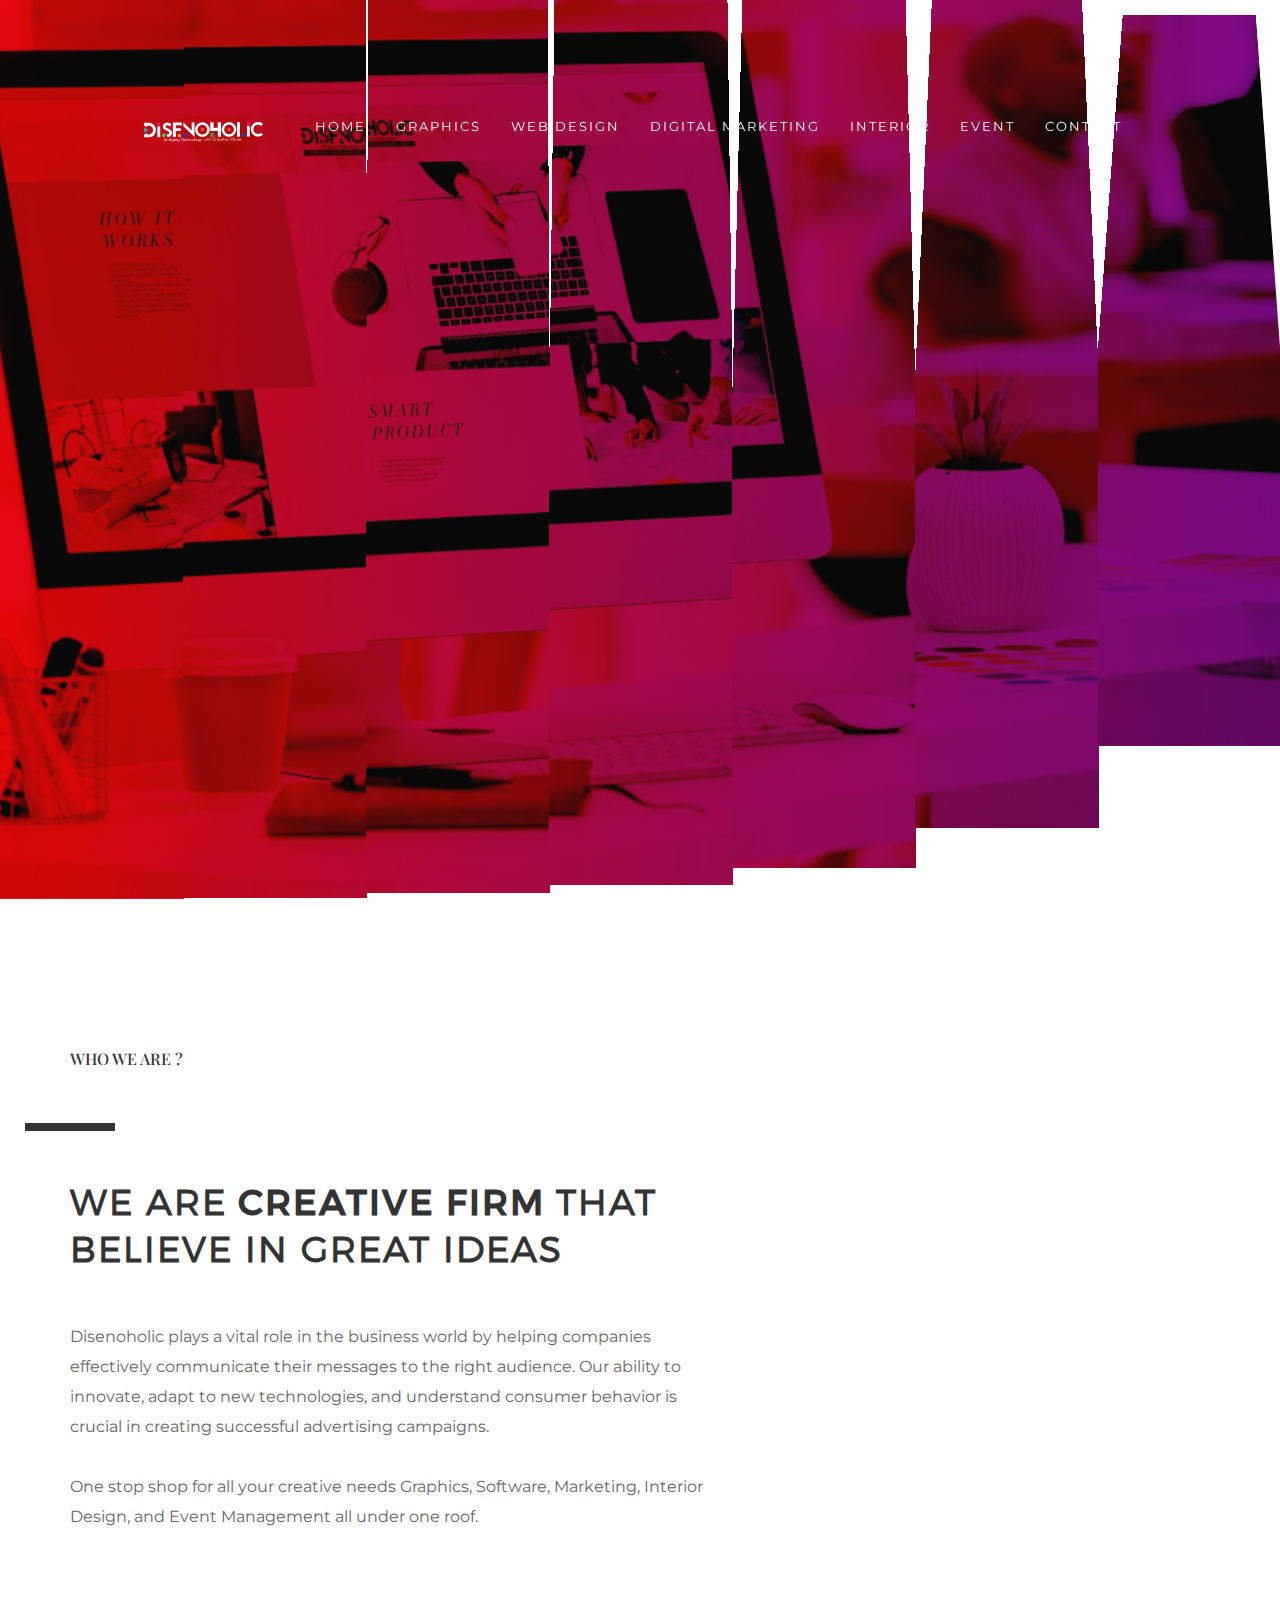
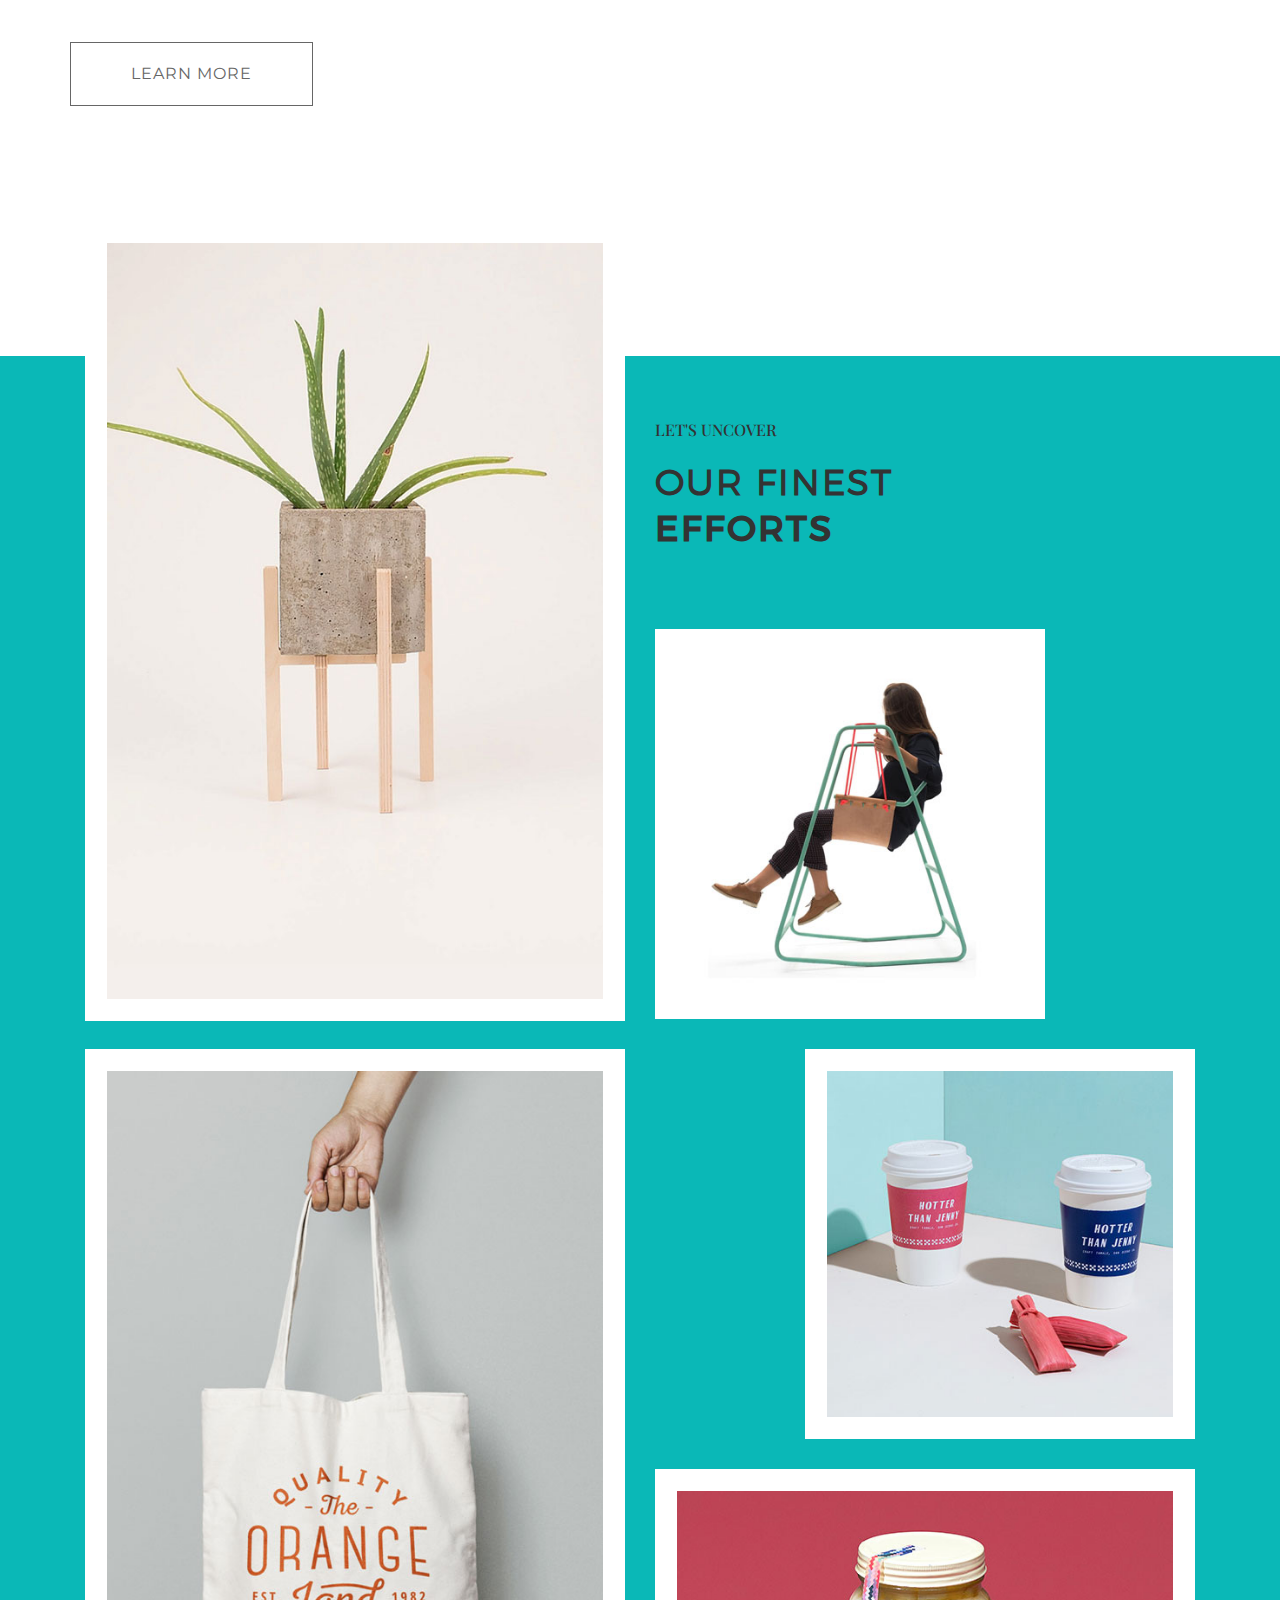
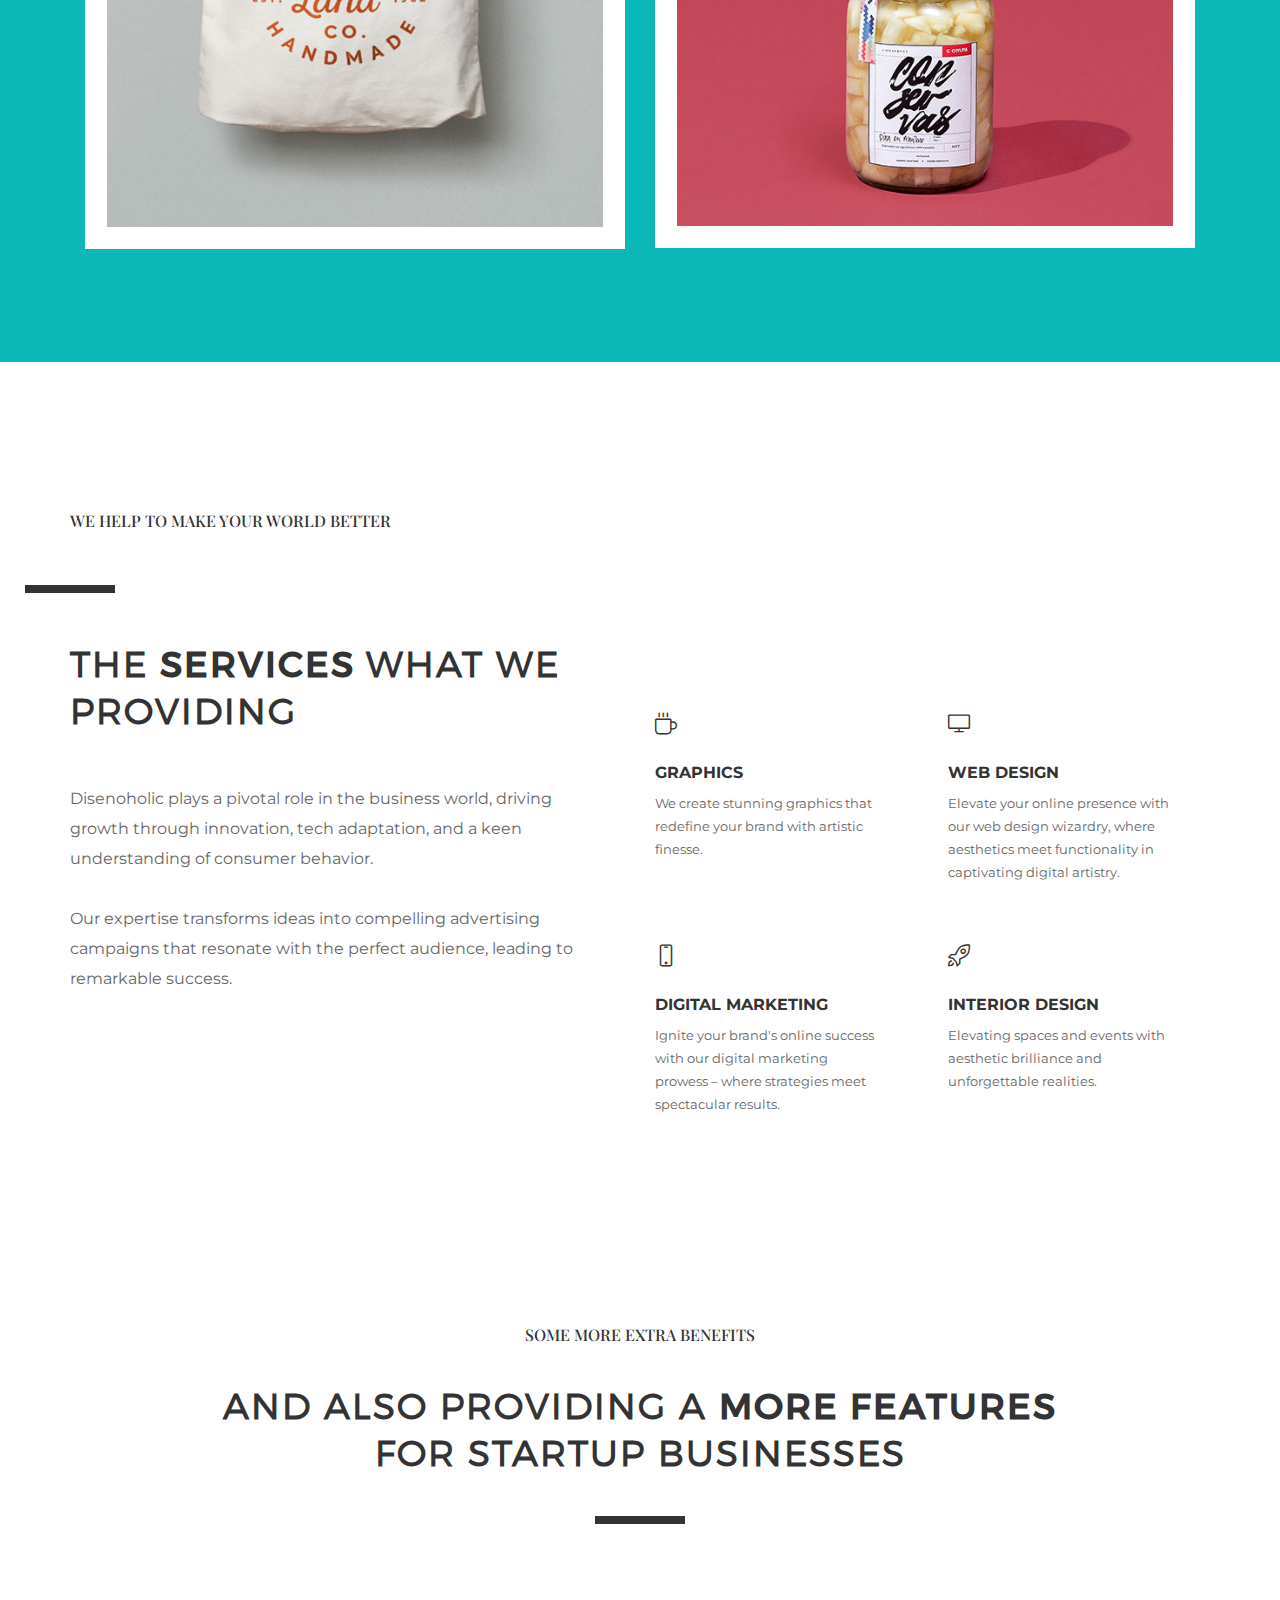
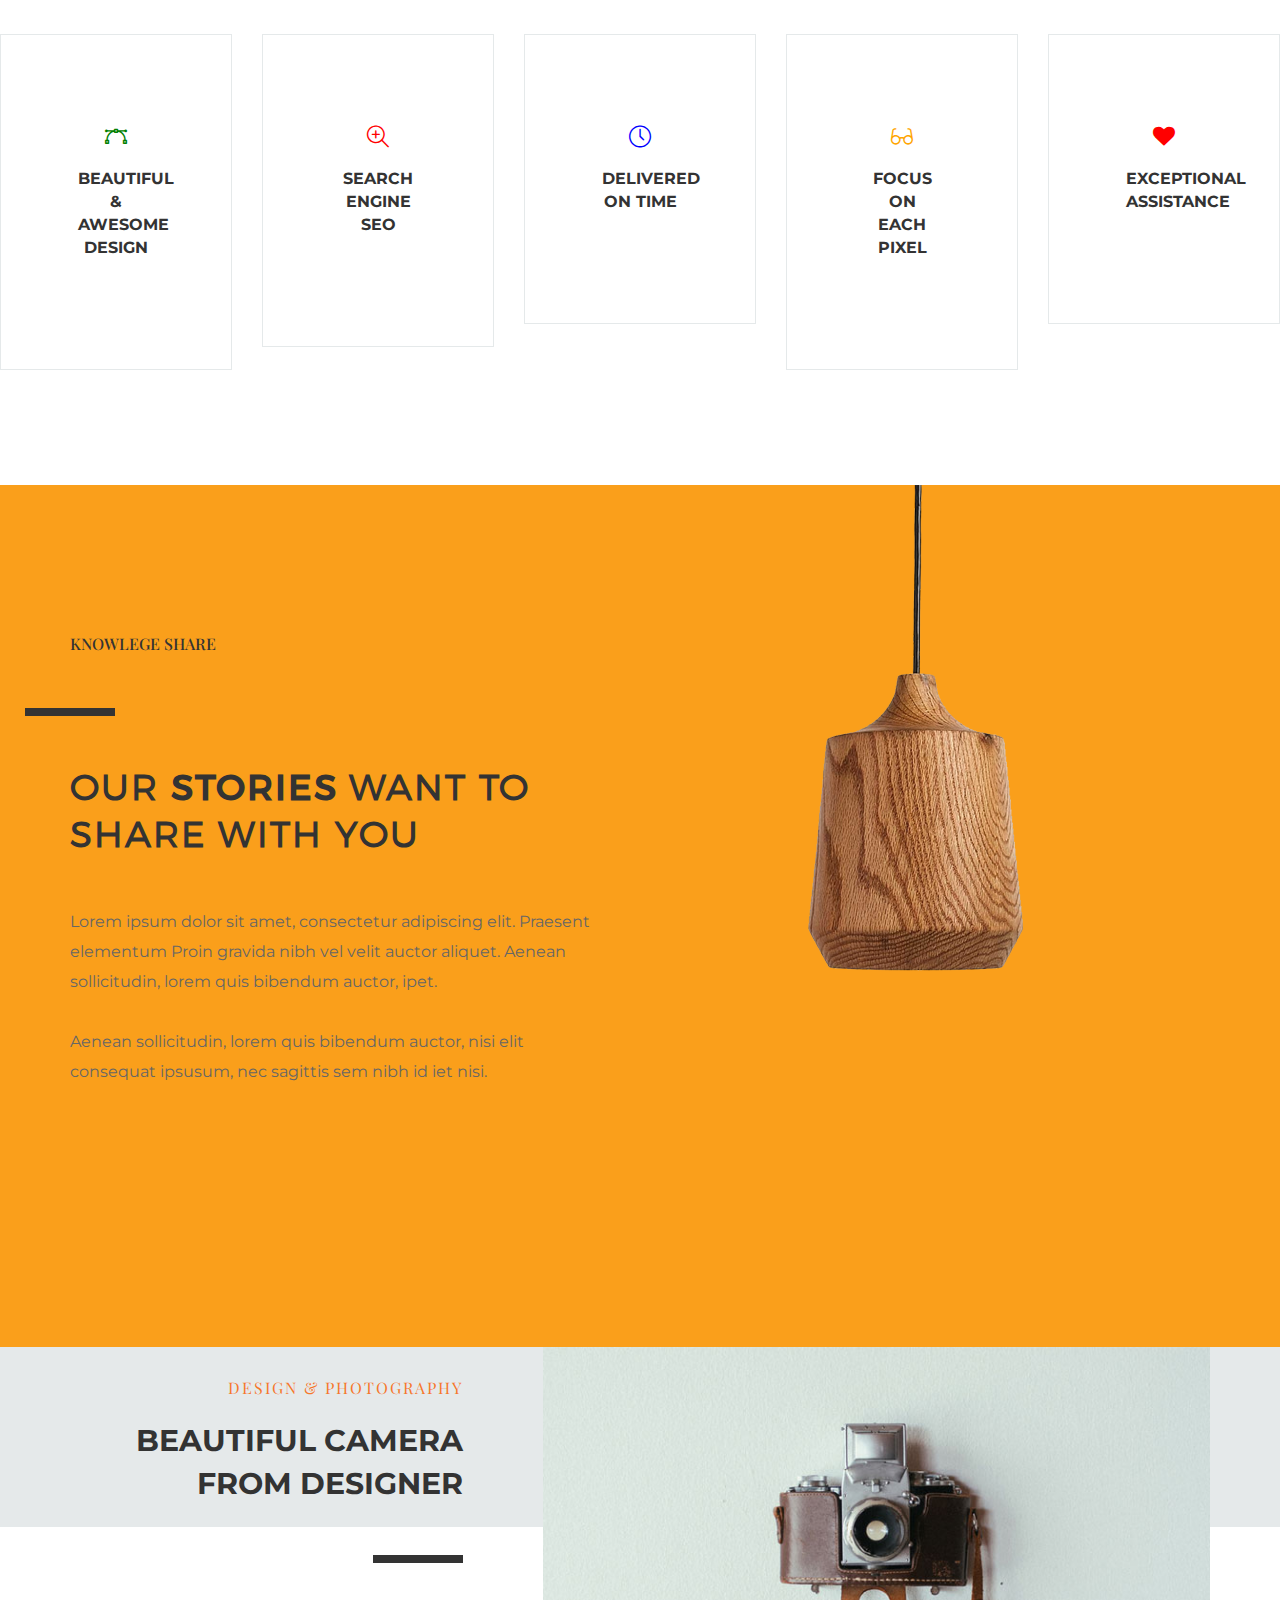
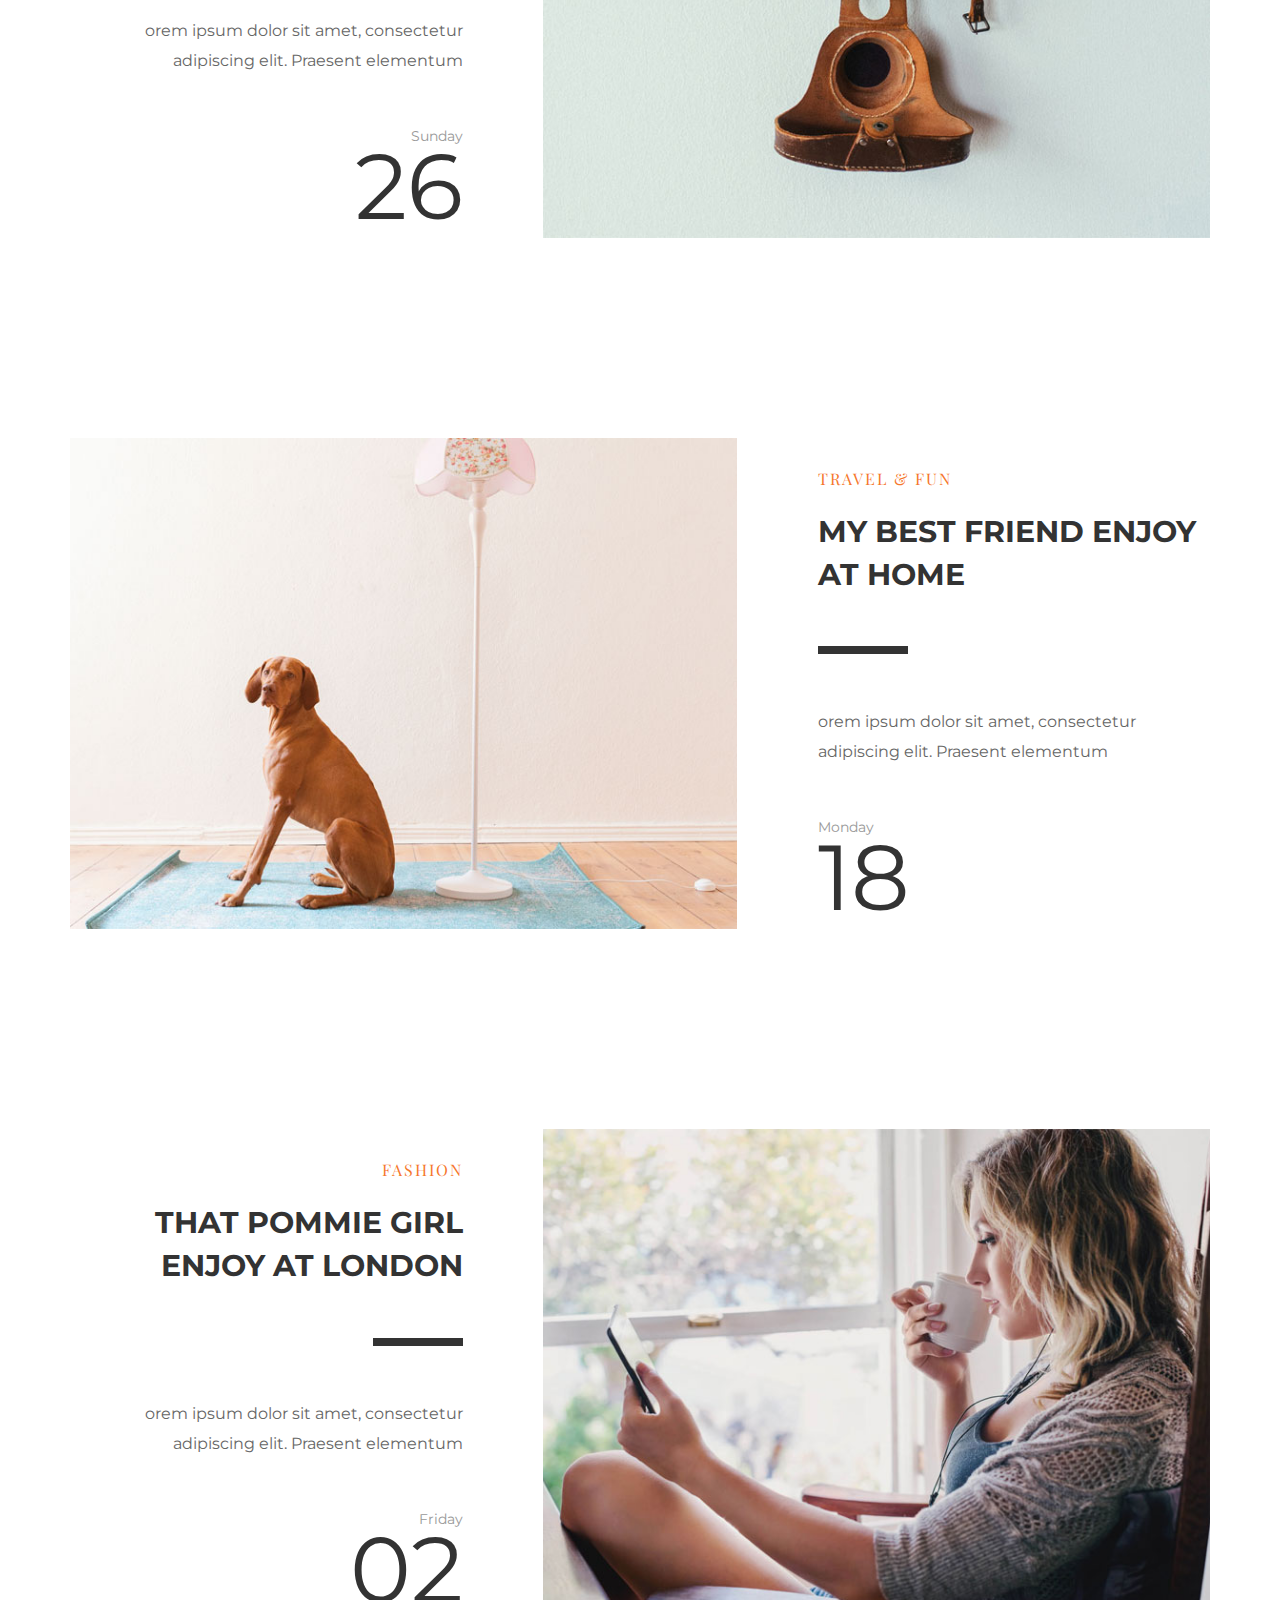
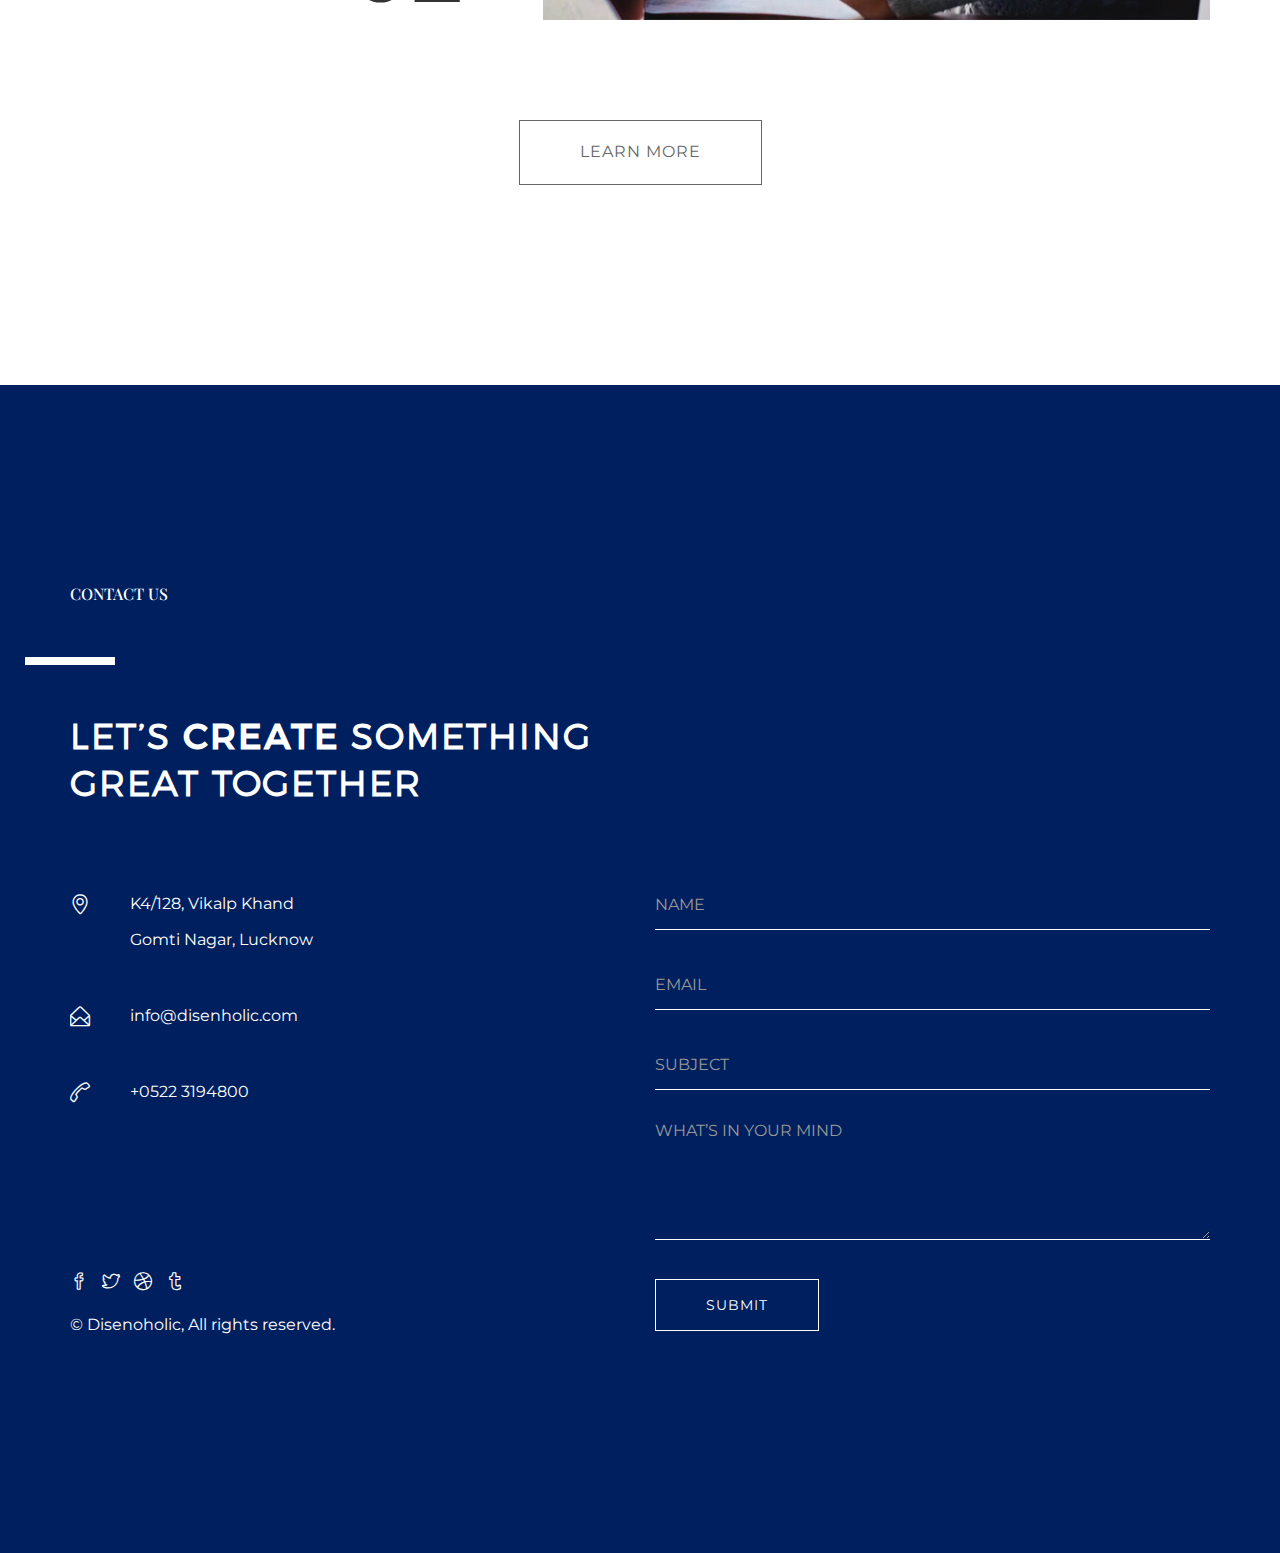
==== commit 8ea514cf: "after changes in content five images" ====
--- a/index.html
+++ b/index.html
@@ -444,10 +444,11 @@
                   <!-- Portfolio Hover -->
                   <div class="port-hover">
                     <div class="position-center-center">
-                      <div class="animated fadeInUp"> <span class="font-playfair">Web Design</span>
-                        <h6>THE BEAUTIFUL PLANT CRAFT
-                          FROM WOOD</h6>
-                        <p class="font-playfair">Praesent elementum rhoncus pulvinar.</p>
+                      <div class="animated fadeInUp"> <span class="font-playfair">Graphic Design</span>
+                        <h6>
+                          ENHANCE YOUR CORPORATE CONTENT WITH OUR EXPERT GRAPHIC DESIGN SERVICES
+                        </h6>
+                        <!-- <p class="font-playfair">Praesent elementum rhoncus pulvinar.</p> -->
                       </div>
                     </div>
                     <!-- Portfolio Link --> 
@@ -472,10 +473,11 @@
                   <!-- Portfolio Hover -->
                   <div class="port-hover">
                     <div class="position-center-center">
-                      <div class="animated fadeInUp"> <span class="font-playfair">Web Design</span>
-                        <h6>THE BEAUTIFUL PLANT CRAFT
-                          FROM WOOD</h6>
-                        <p class="font-playfair">Praesent elementum rhoncus pulvinar.</p>
+                      <div class="animated fadeInUp"> <span class="font-playfair">Digital Marketing</span>
+                        <h6>
+                          ONLINE STRATEGIES MAXIMIZIND BRAND REACH ACROSS WEBSITES, SOCIAL MEDIA, AND SEARCH ENGINES
+                        </h6>
+                        <!-- <p class="font-playfair">Praesent elementum rhoncus pulvinar.</p> -->
                       </div>
                     </div>
                     <!-- Portfolio Link --> 
@@ -492,10 +494,11 @@
                   <!-- Portfolio Hover -->
                   <div class="port-hover">
                     <div class="position-center-center">
-                      <div class="animated fadeInUp"> <span class="font-playfair">Web Design</span>
-                        <h6>THE BEAUTIFUL PLANT CRAFT
-                          FROM WOOD</h6>
-                        <p class="font-playfair">Praesent elementum rhoncus pulvinar.</p>
+                      <div class="animated fadeInUp"> <span class="font-playfair">Website & Apps</span>
+                        <h6>
+                          CREATING USER-CENTRIC WEBSITES WITH SEAMLESS DESIGN AND FUNCTIONALITY
+                        </h6>
+                        <!-- <p class="font-playfair">Praesent elementum rhoncus pulvinar.</p> -->
                       </div>
                     </div>
                     <!-- Portfolio Link --> 
@@ -512,10 +515,9 @@
                   <!-- Portfolio Hover -->
                   <div class="port-hover">
                     <div class="position-center-center">
-                      <div class="animated fadeInUp"> <span class="font-playfair">Web Design</span>
-                        <h6>THE BEAUTIFUL PLANT CRAFT
-                          FROM WOOD</h6>
-                        <p class="font-playfair">Praesent elementum rhoncus pulvinar.</p>
+                      <div class="animated fadeInUp"> <span class="font-playfair">Interior Design</span>
+                        <h6>DESIGNING CAPTIVATING, FUNCTIONAL SPACES EXPERTLY.</h6>
+                        <!-- <p class="font-playfair">Praesent elementum rhoncus pulvinar.</p> -->
                       </div>
                     </div>
                     <!-- Portfolio Link --> 
@@ -532,10 +534,11 @@
                   <!-- Portfolio Hover -->
                   <div class="port-hover">
                     <div class="position-center-center">
-                      <div class="animated fadeInUp"> <span class="font-playfair">Web Design</span>
-                        <h6>THE BEAUTIFUL PLANT CRAFT
-                          FROM WOOD</h6>
-                        <p class="font-playfair">Praesent elementum rhoncus pulvinar.</p>
+                      <div class="animated fadeInUp"> <span class="font-playfair"> Event Management</span>
+                        <h6>
+                          CRAFITNG UNFORGETTABLE EVENTS WITH PRECISION AND CREATIVITY
+                        </h6>
+                        <!-- <p class="font-playfair">Praesent elementum rhoncus pulvinar.</p> -->
                       </div>
                     </div>
                     <!-- Portfolio Link --> 
@@ -546,9 +549,9 @@
           </div>
           
           <!-- LOAD MORE -->
-          <div class="text-center margin-top-100 margin-bottom-100 animate fadeInUp" data-wow-delay="0.4s">
+          <!-- <div class="text-center margin-top-100 margin-bottom-100 animate fadeInUp" data-wow-delay="0.4s">
             <div id="js-loadMore-awesome-work"> <a href="ajax-work/loadMore1.html" class="cbp-l-loadMore-link btn " rel="nofollow"> <span class="cbp-l-loadMore-defaultText">LOAD MORE</span> <span class="cbp-l-loadMore-loadingText">LOADING...</span> <span class="cbp-l-loadMore-noMoreLoading">NO MORE WORKS</span> </a> </div>
-          </div>
+          </div> -->
         </div>
       </div>
     </section>
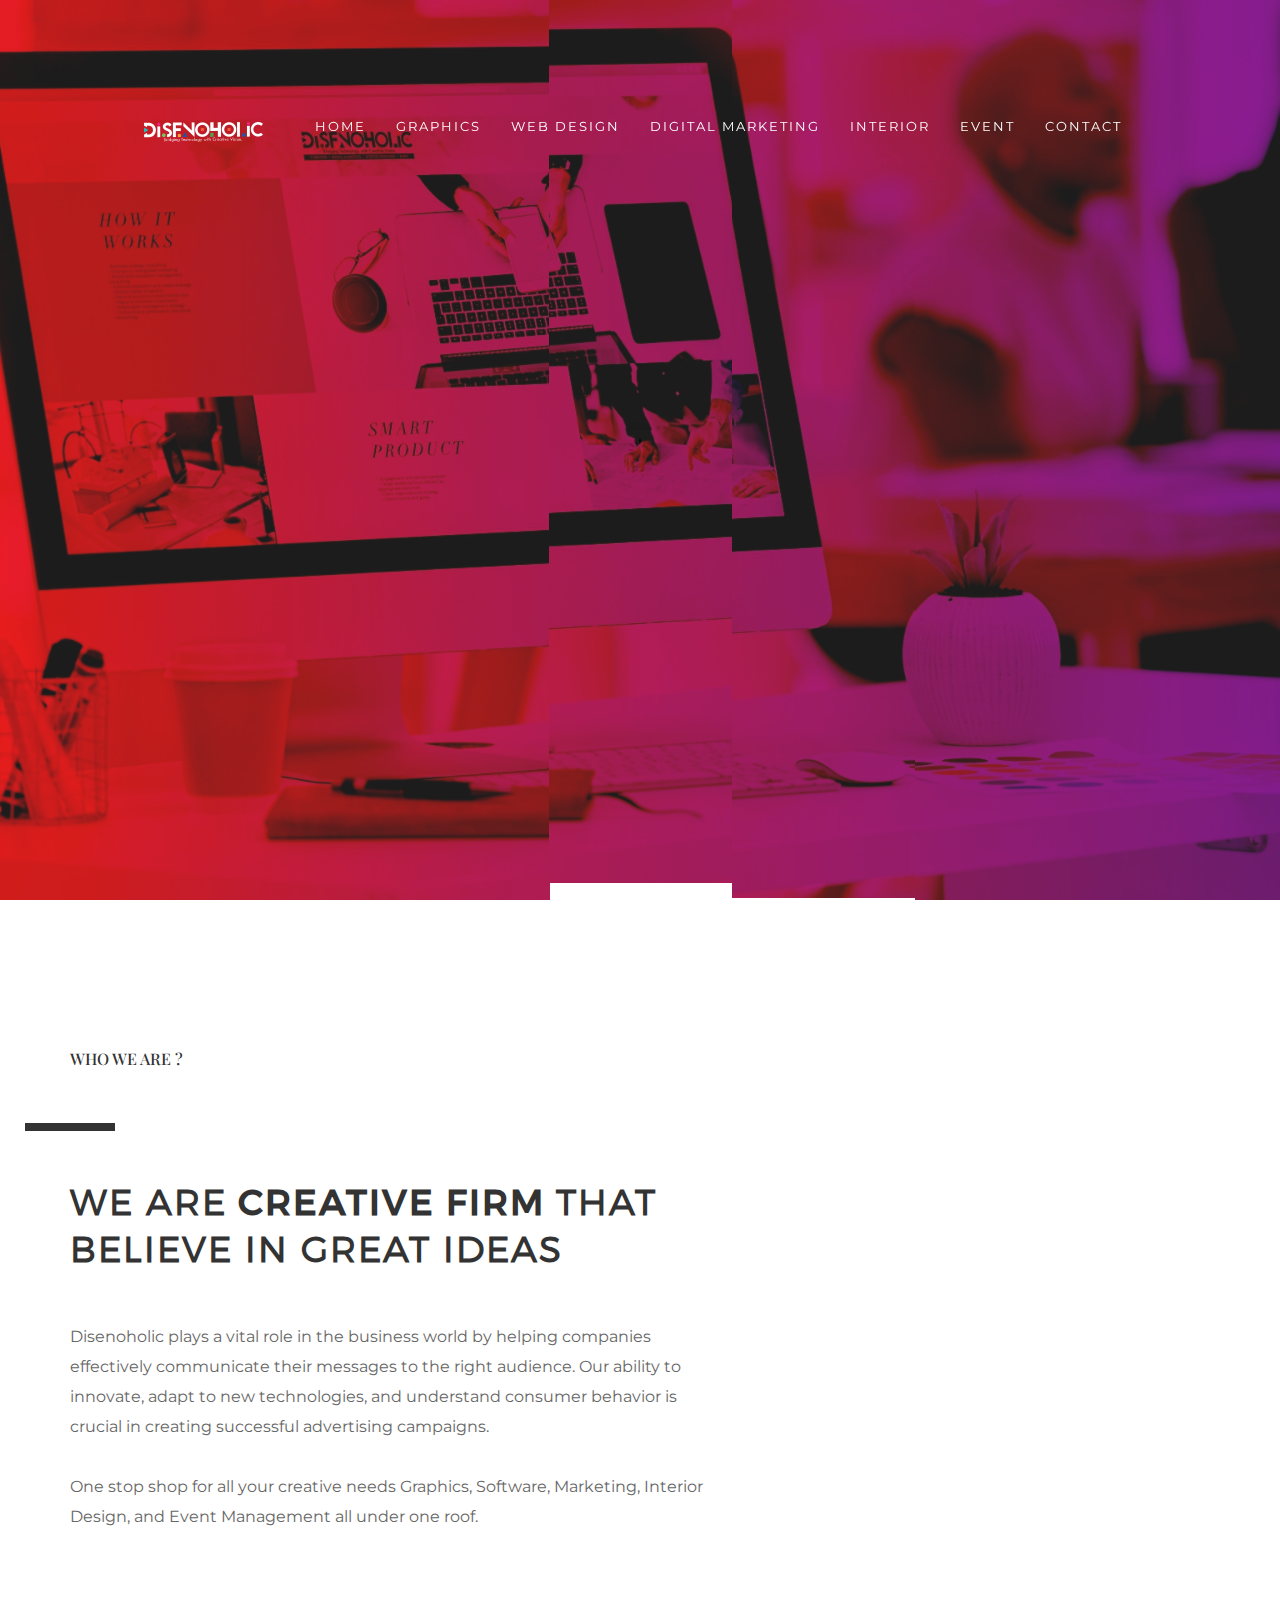
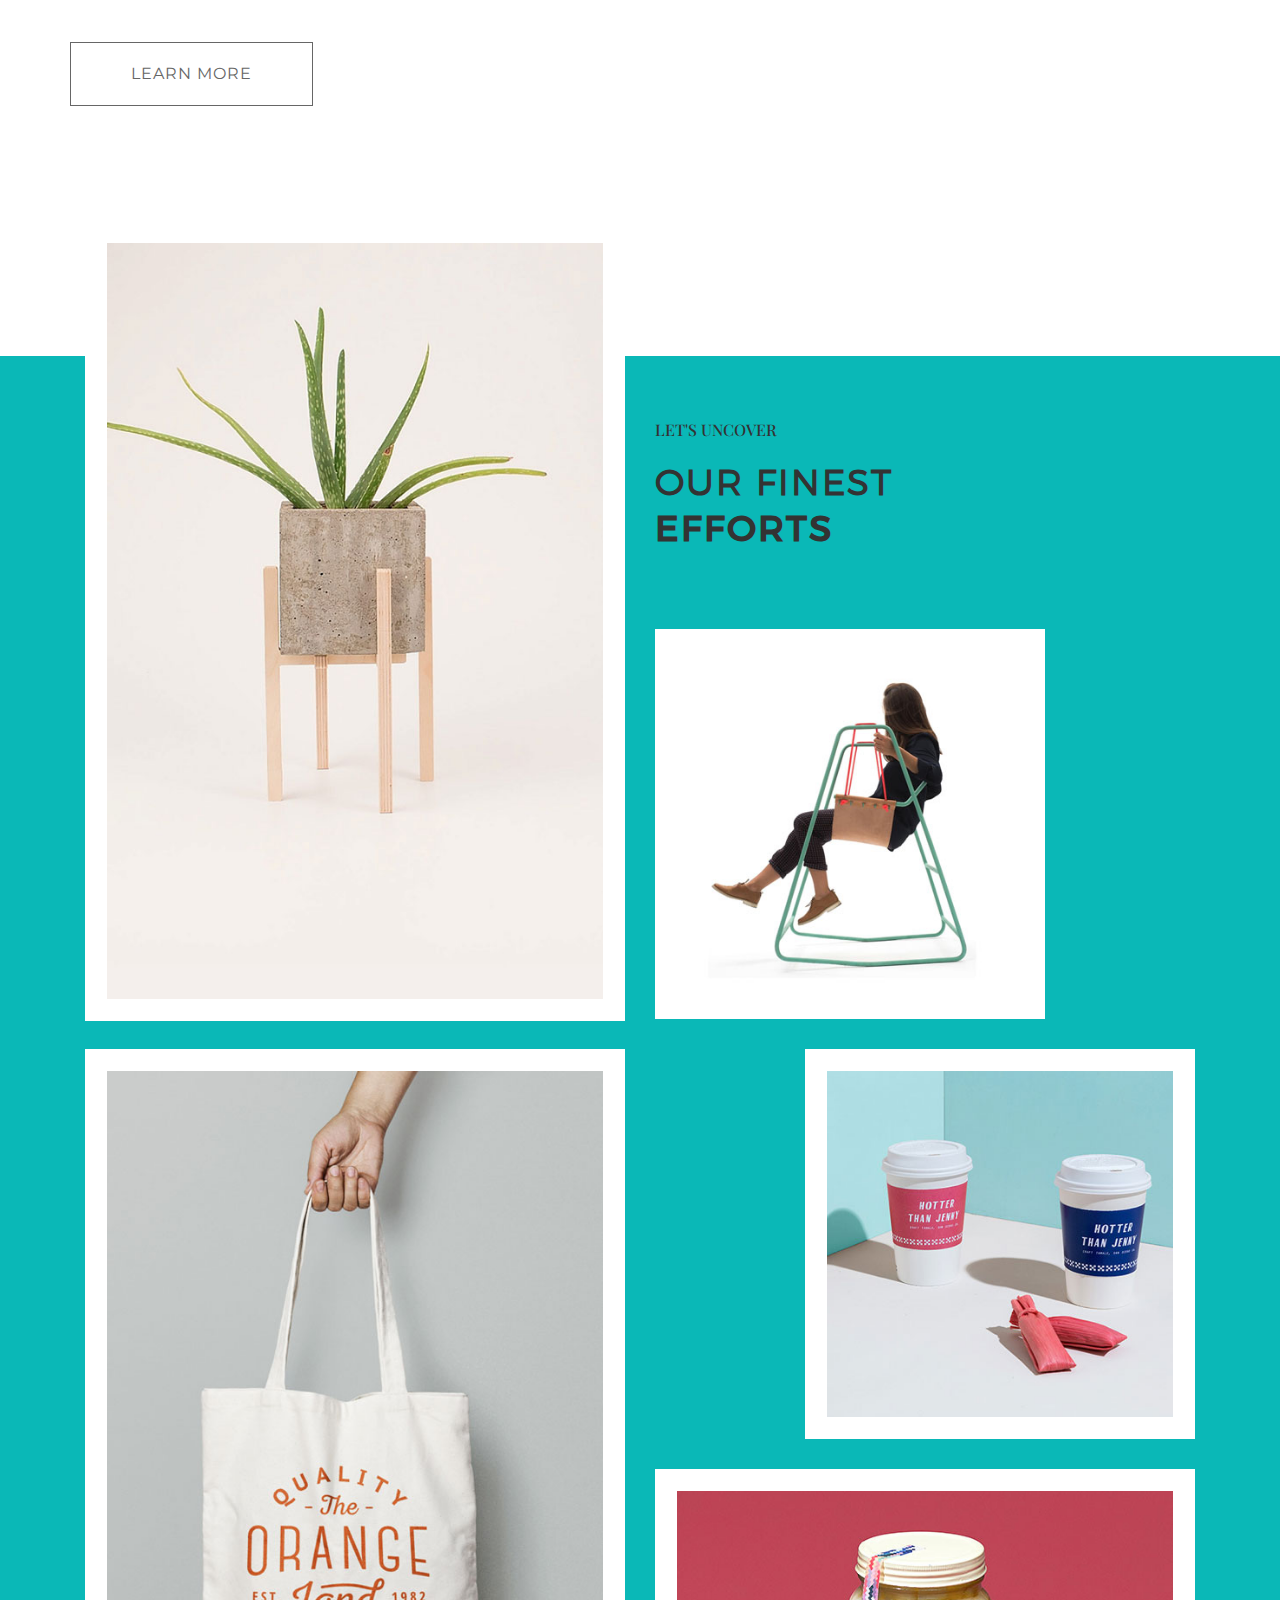
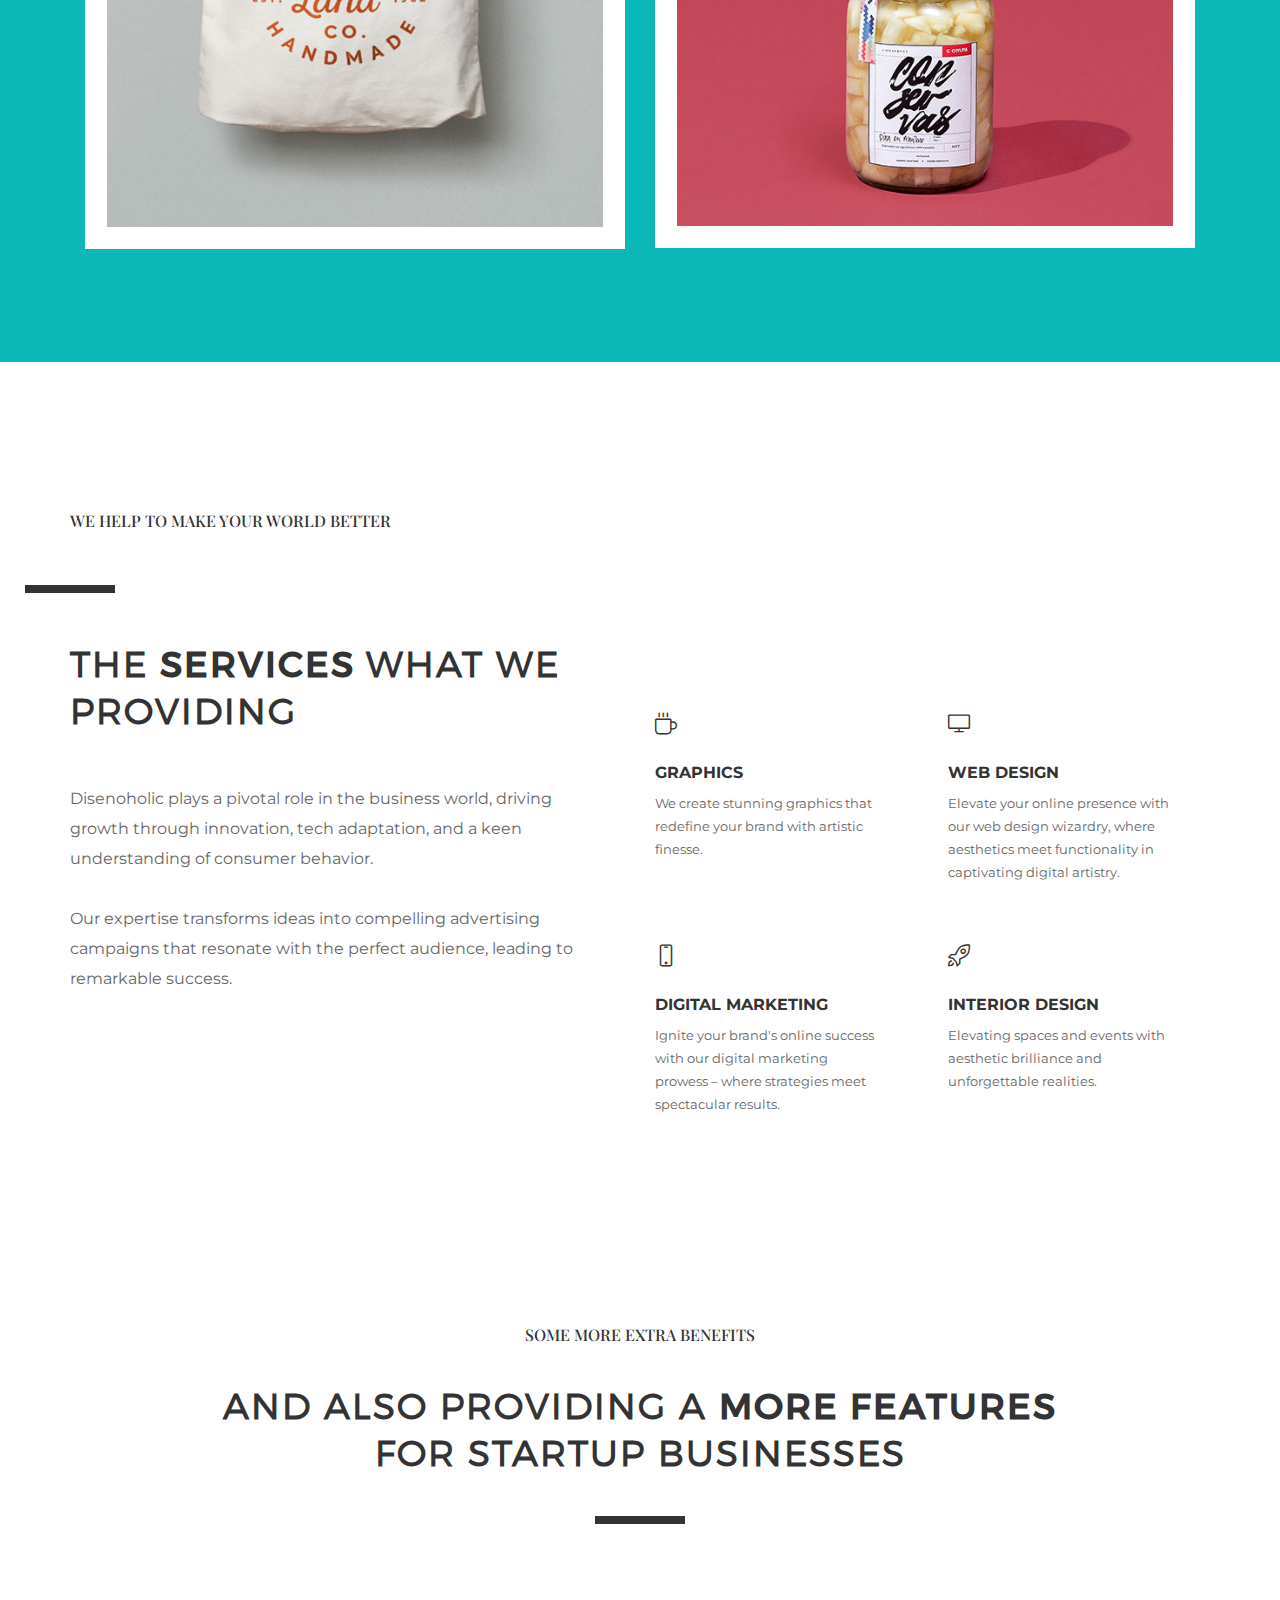
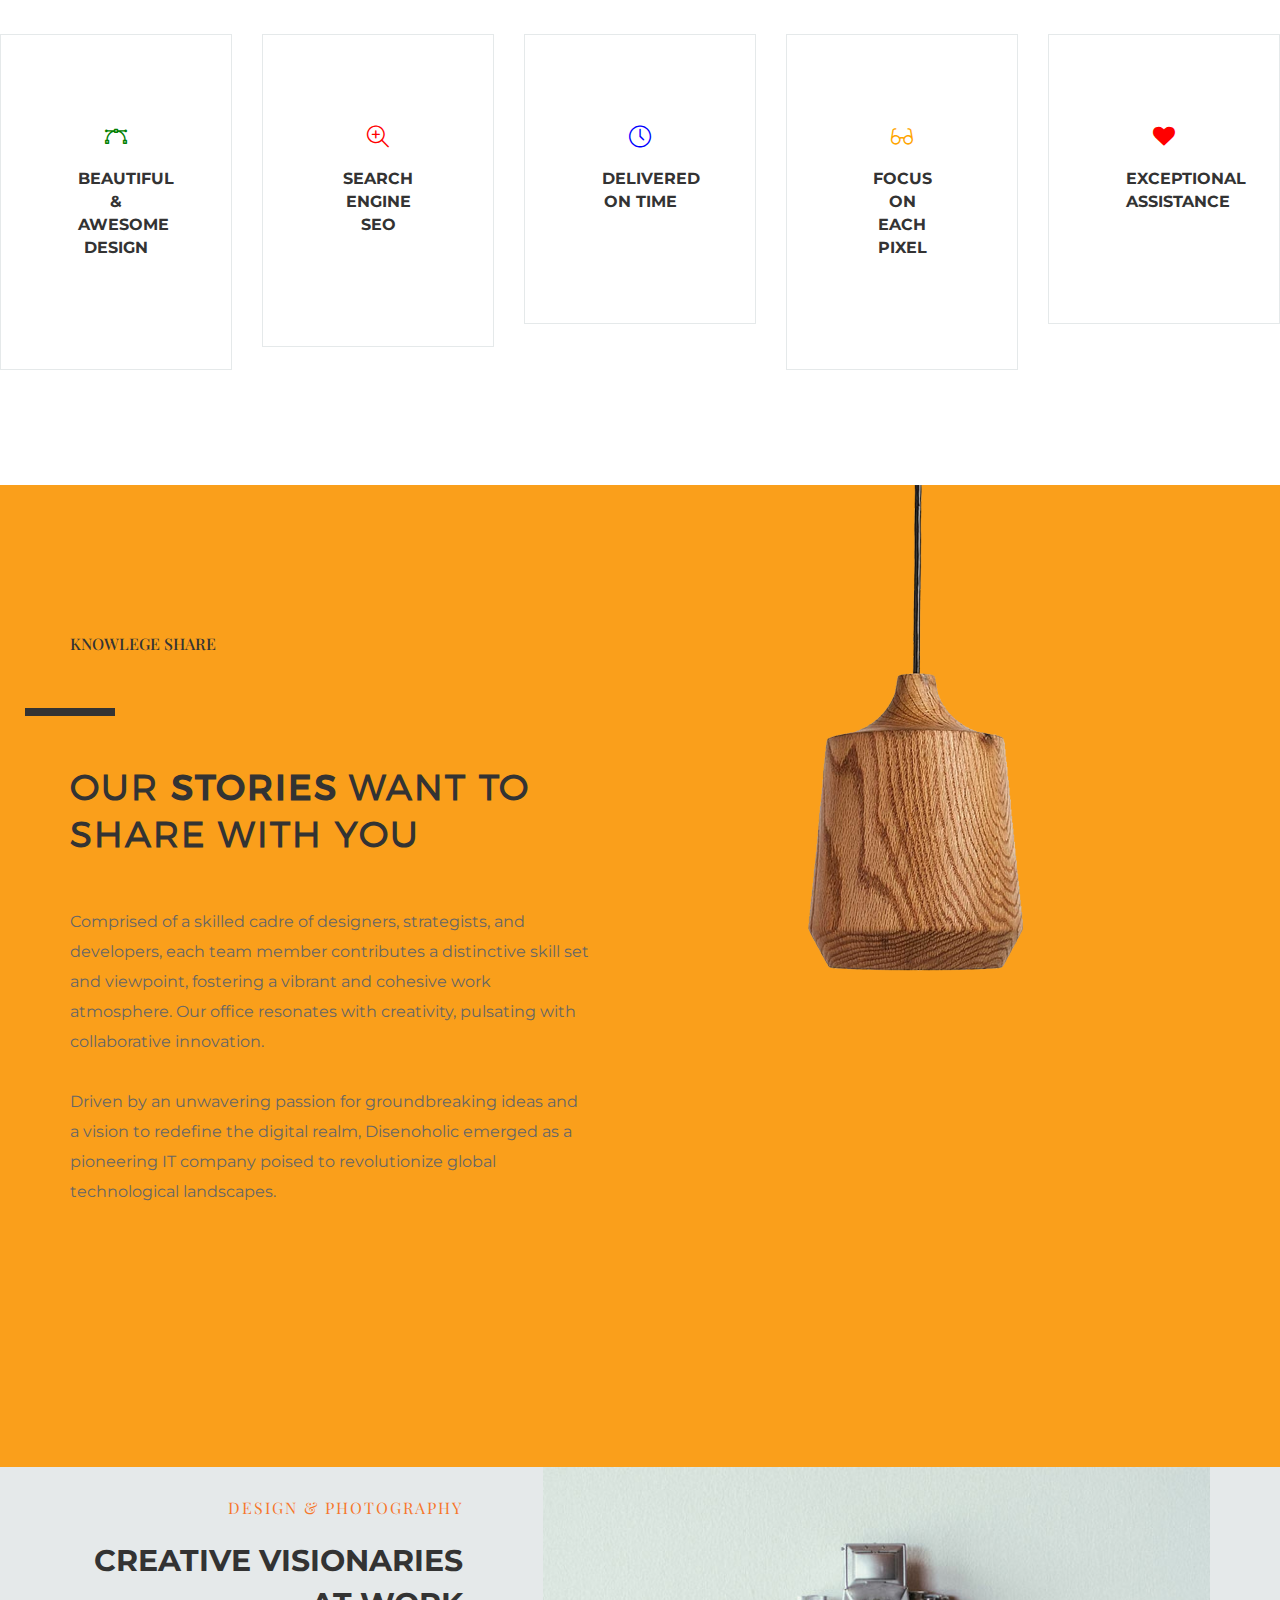
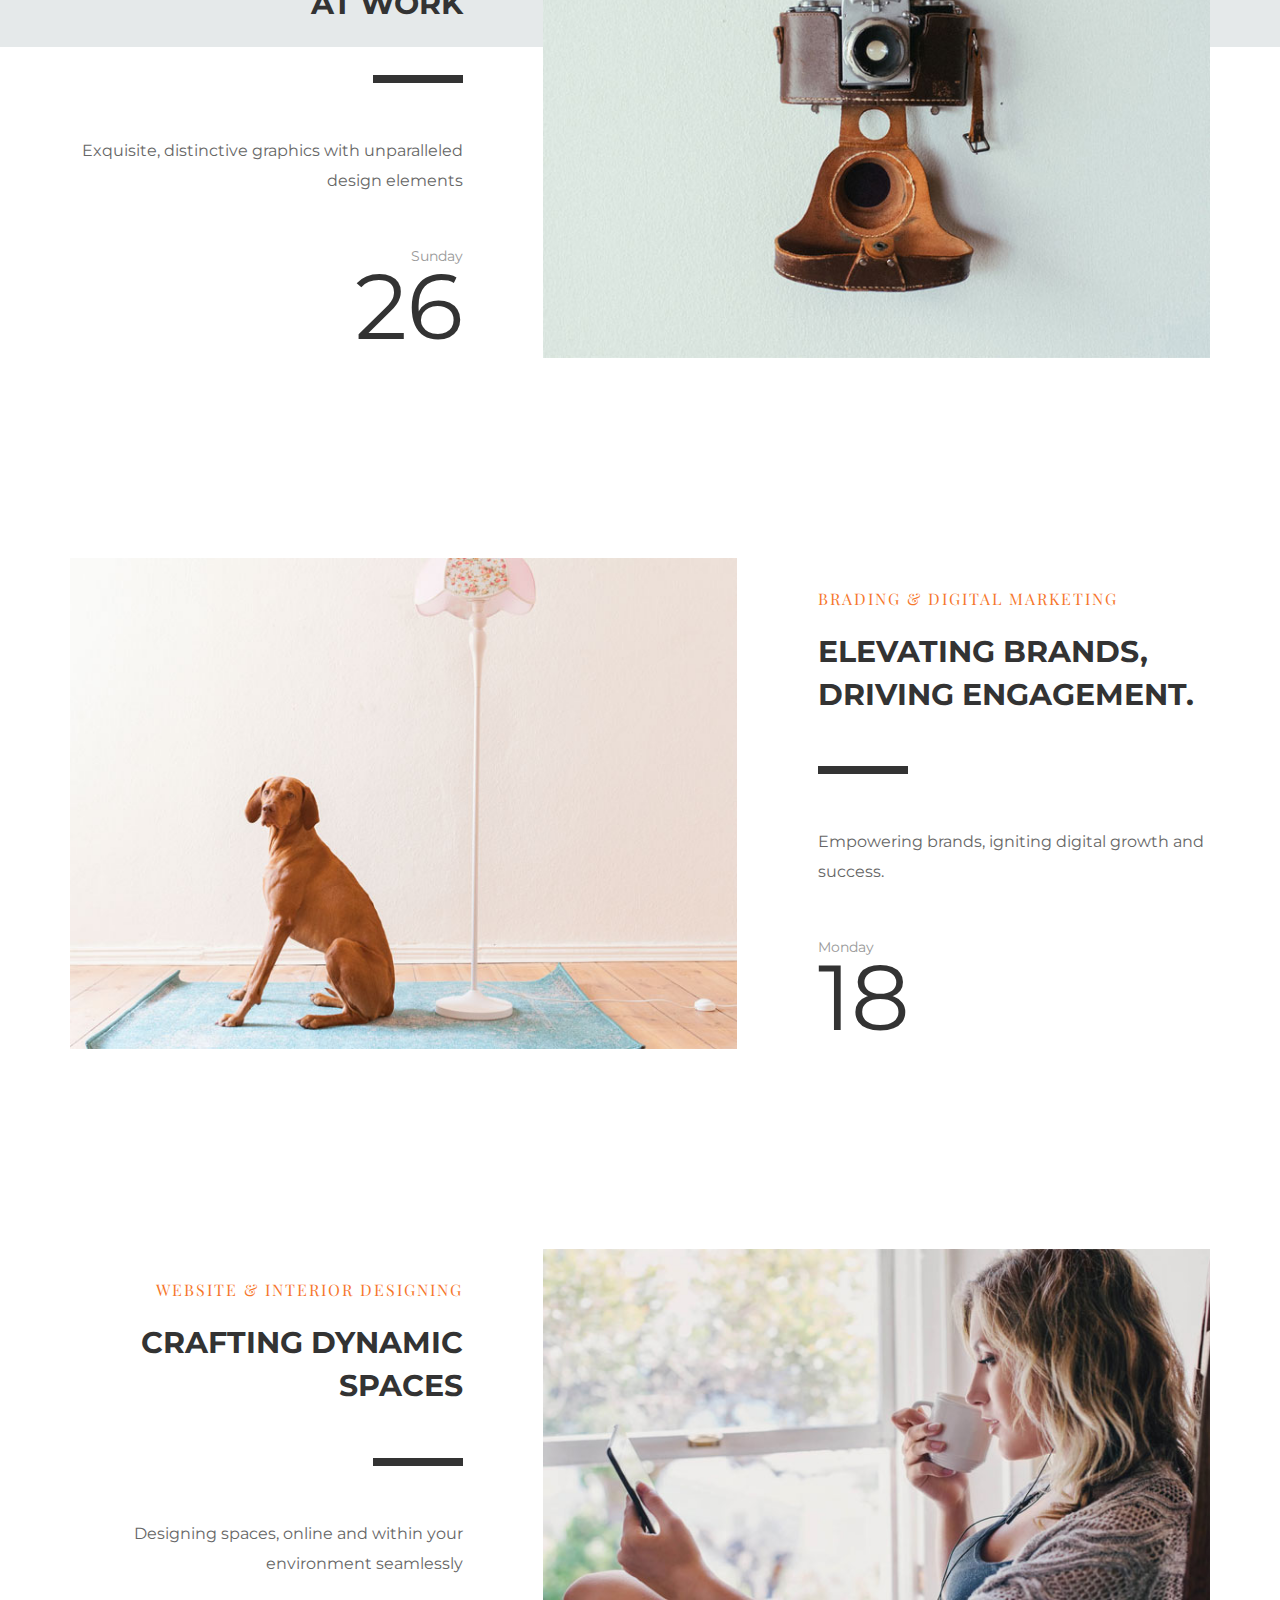
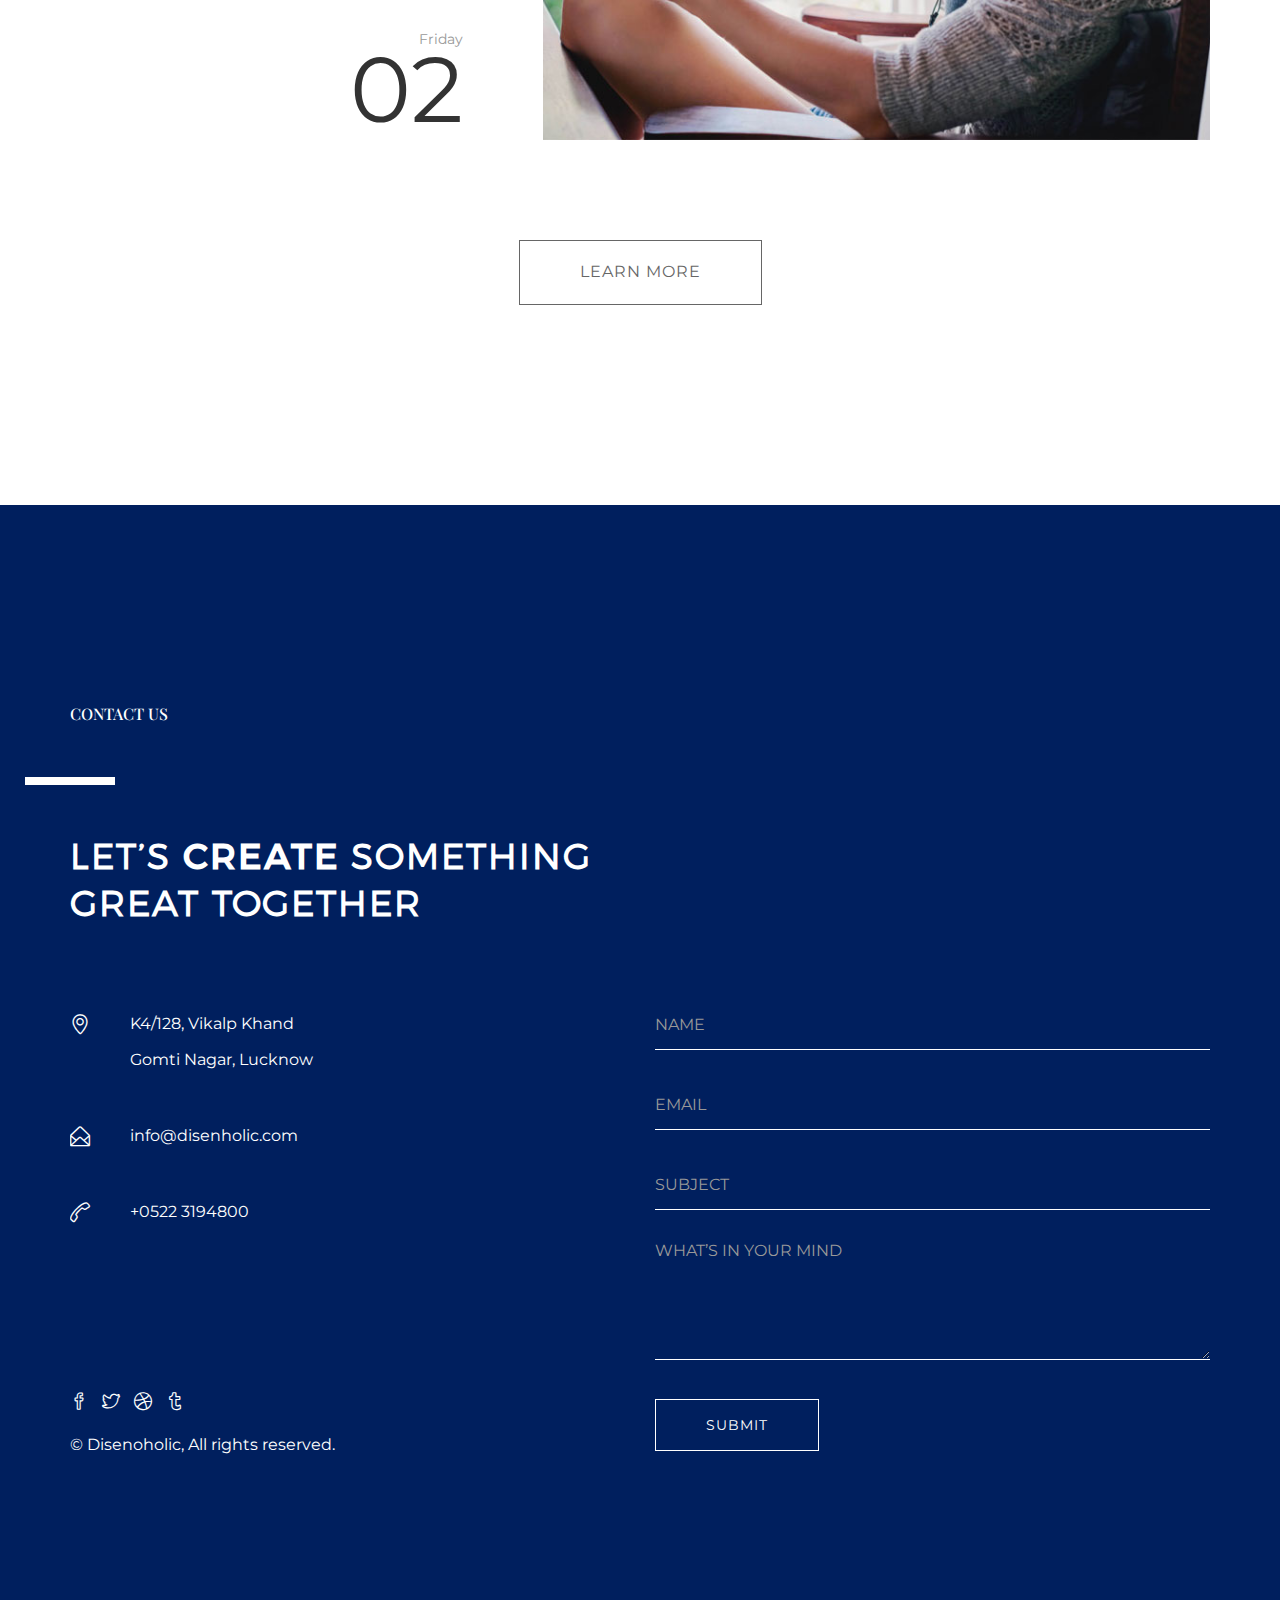
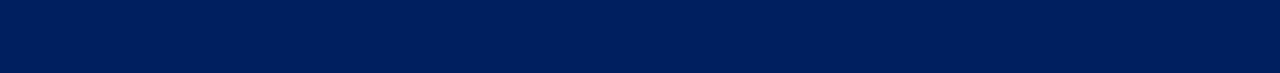
==== commit 871920fd: "after changes in content stories section" ====
--- a/index.html
+++ b/index.html
@@ -668,9 +668,9 @@
               <h3 class="animate fadeInUp" data-wow-delay="0.4s">our <span> stories </span> want to share with you</h3>
             </div>
             <!-- Text -->
-            <p class="animate fadeInUp" data-wow-delay="0.4s">Lorem ipsum dolor sit amet, consectetur adipiscing elit. Praesent elementum Proin gravida nibh vel velit auctor aliquet. Aenean sollicitudin, lorem quis bibendum auctor,  ipet. <br>
+            <p class="animate fadeInUp" data-wow-delay="0.4s">Comprised of a skilled cadre of designers, strategists, and developers, each team member contributes a distinctive skill set and viewpoint, fostering a vibrant and cohesive work atmosphere. Our office resonates with creativity, pulsating with collaborative innovation. <br>
               <br>
-              Aenean sollicitudin, lorem quis bibendum auctor, nisi elit consequat ipsusum, nec sagittis sem nibh id iet nisi. </p>
+              Driven by an unwavering passion for groundbreaking ideas and a vision to redefine the digital realm, Disenoholic emerged as a pioneering IT company poised to revolutionize global technological landscapes. </p>
           </div>
         </div>
       </div>
@@ -685,9 +685,9 @@
           <div class="row"> 
             <!-- POST CONTENT -->
             <div class="col-md-5 padding-right-80 animate fadeInLeft" data-wow-delay="0.4s">
-              <div class="post-content text-right"> <span class="tag font-playfair">design & photography</span> <a href="#." class="post-tittle">beautiful camera from designer</a>
+              <div class="post-content text-right"> <span class="tag font-playfair">design & photography</span> <a  href="#." class="post-tittle">Creative Visionaries at Work</a>
                 <hr>
-                <p>orem ipsum dolor sit amet, consectetur adipiscing elit. Praesent elementum</p>
+                <p>Exquisite, distinctive graphics with unparalleled design elements</p>
                 <div class="date"> <span>Sunday</span> <span class="huge">26</span> </div>
               </div>
             </div>
@@ -703,9 +703,9 @@
             <div class="col-md-7 padding-right-0 animate fadeInLeft" data-wow-delay="0.4s"> <img class="img-responsive" src="images/blog-2.jpg" alt="" > </div>
             <!-- POST CONTENT -->
             <div class="col-md-5 padding-left-80 animate fadeInRight" data-wow-delay="0.4s">
-              <div class="post-content text-left"> <span class="tag font-playfair">travel & fun</span> <a href="#." class="post-tittle">my best friend enjoy at home</a>
+              <div class="post-content text-left"> <span class="tag font-playfair">Brading & Digital Marketing</span> <a href="#." class="post-tittle">Elevating Brands, Driving Engagement.</a>
                 <hr>
-                <p>orem ipsum dolor sit amet, consectetur adipiscing elit. Praesent elementum</p>
+                <p>Empowering brands, igniting digital growth and success.</p>
                 <div class="date"> <span>Monday</span> <span class="huge">18</span> </div>
               </div>
             </div>
@@ -717,10 +717,9 @@
           <div class="row"> 
             <!-- POST CONTENT -->
             <div class="col-md-5 padding-right-80 animate fadeInLeft" data-wow-delay="0.4s">
-              <div class="post-content text-right"> <span class="tag font-playfair">fashion</span> <a href="#." class="post-tittle">That Pommie Girl
-                enjoy at london</a>
+              <div class="post-content text-right"> <span class="tag font-playfair">Website & Interior Designing</span> <a href="#." class="post-tittle">Crafting dynamic spaces </a>
                 <hr>
-                <p>orem ipsum dolor sit amet, consectetur adipiscing elit. Praesent elementum</p>
+                <p>Designing spaces, online and within your environment seamlessly</p>
                 <div class="date"> <span>Friday </span> <span class="huge">02</span> </div>
               </div>
             </div>
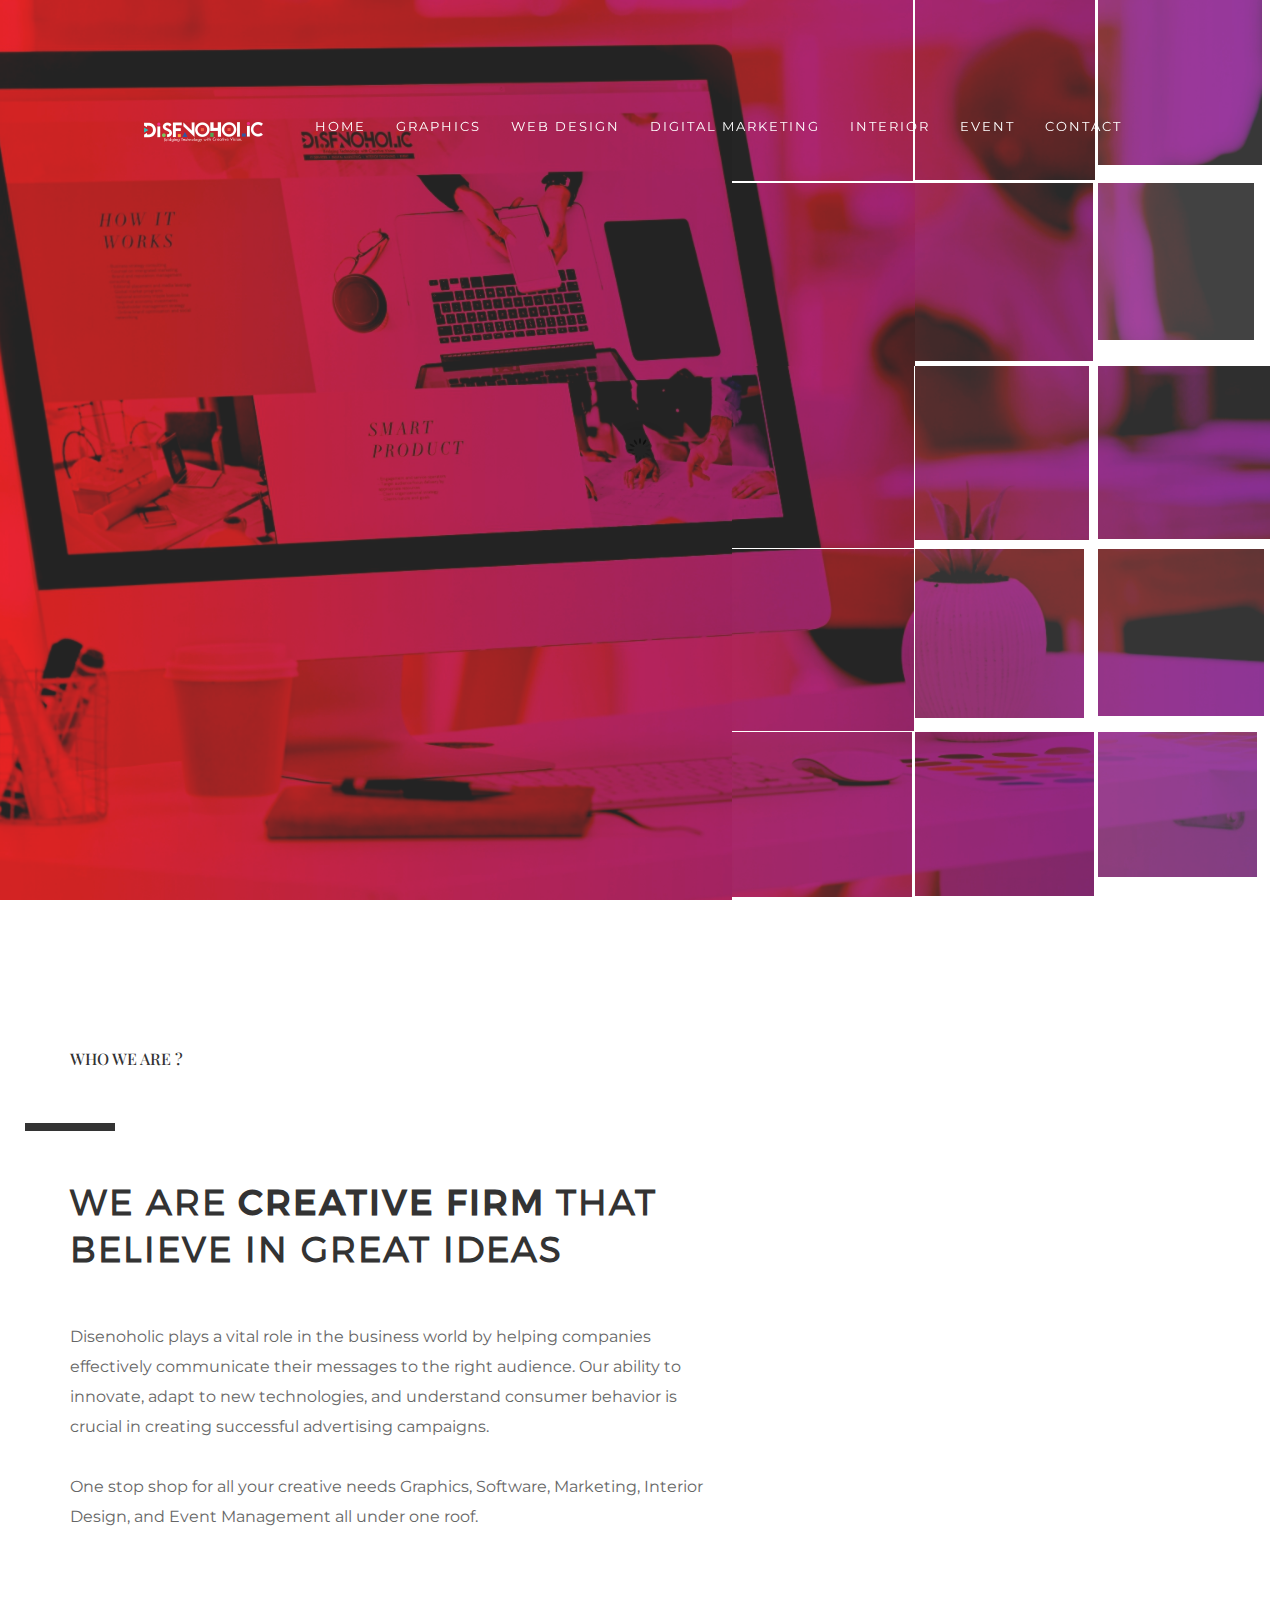
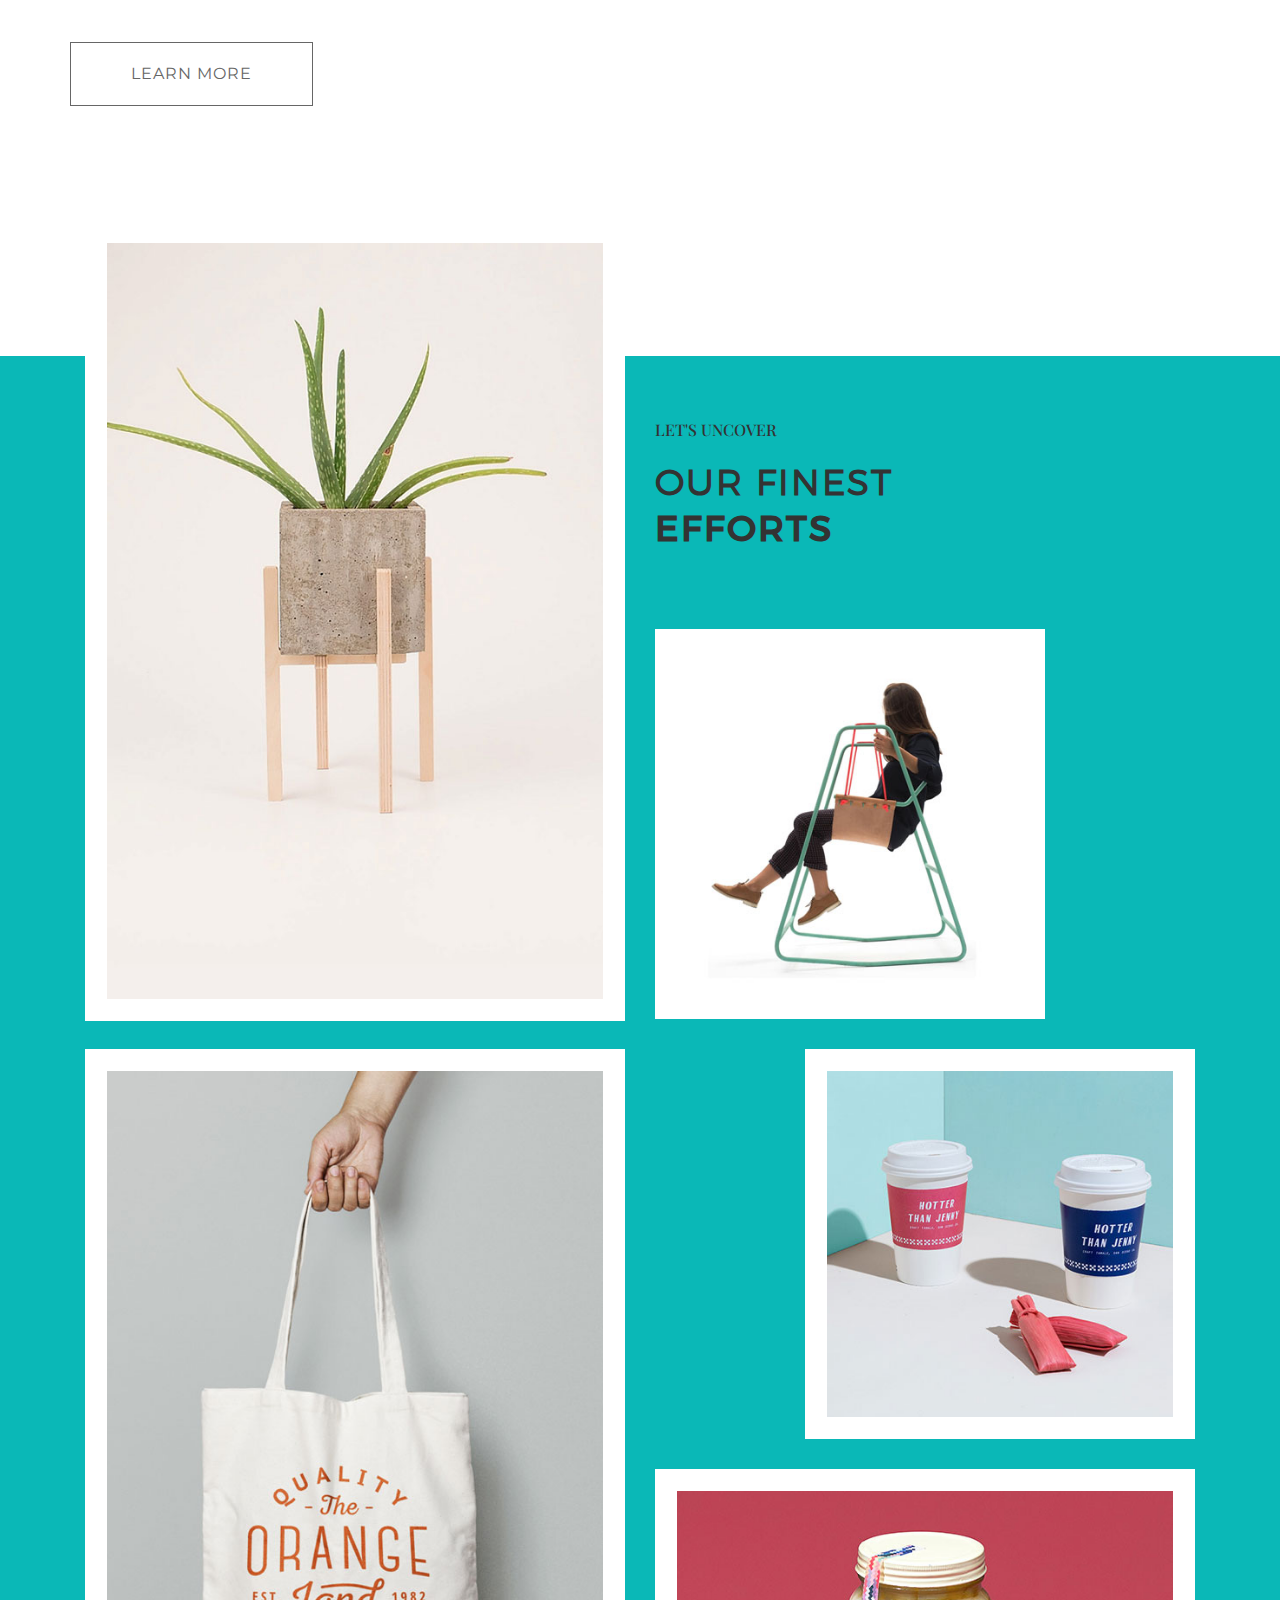
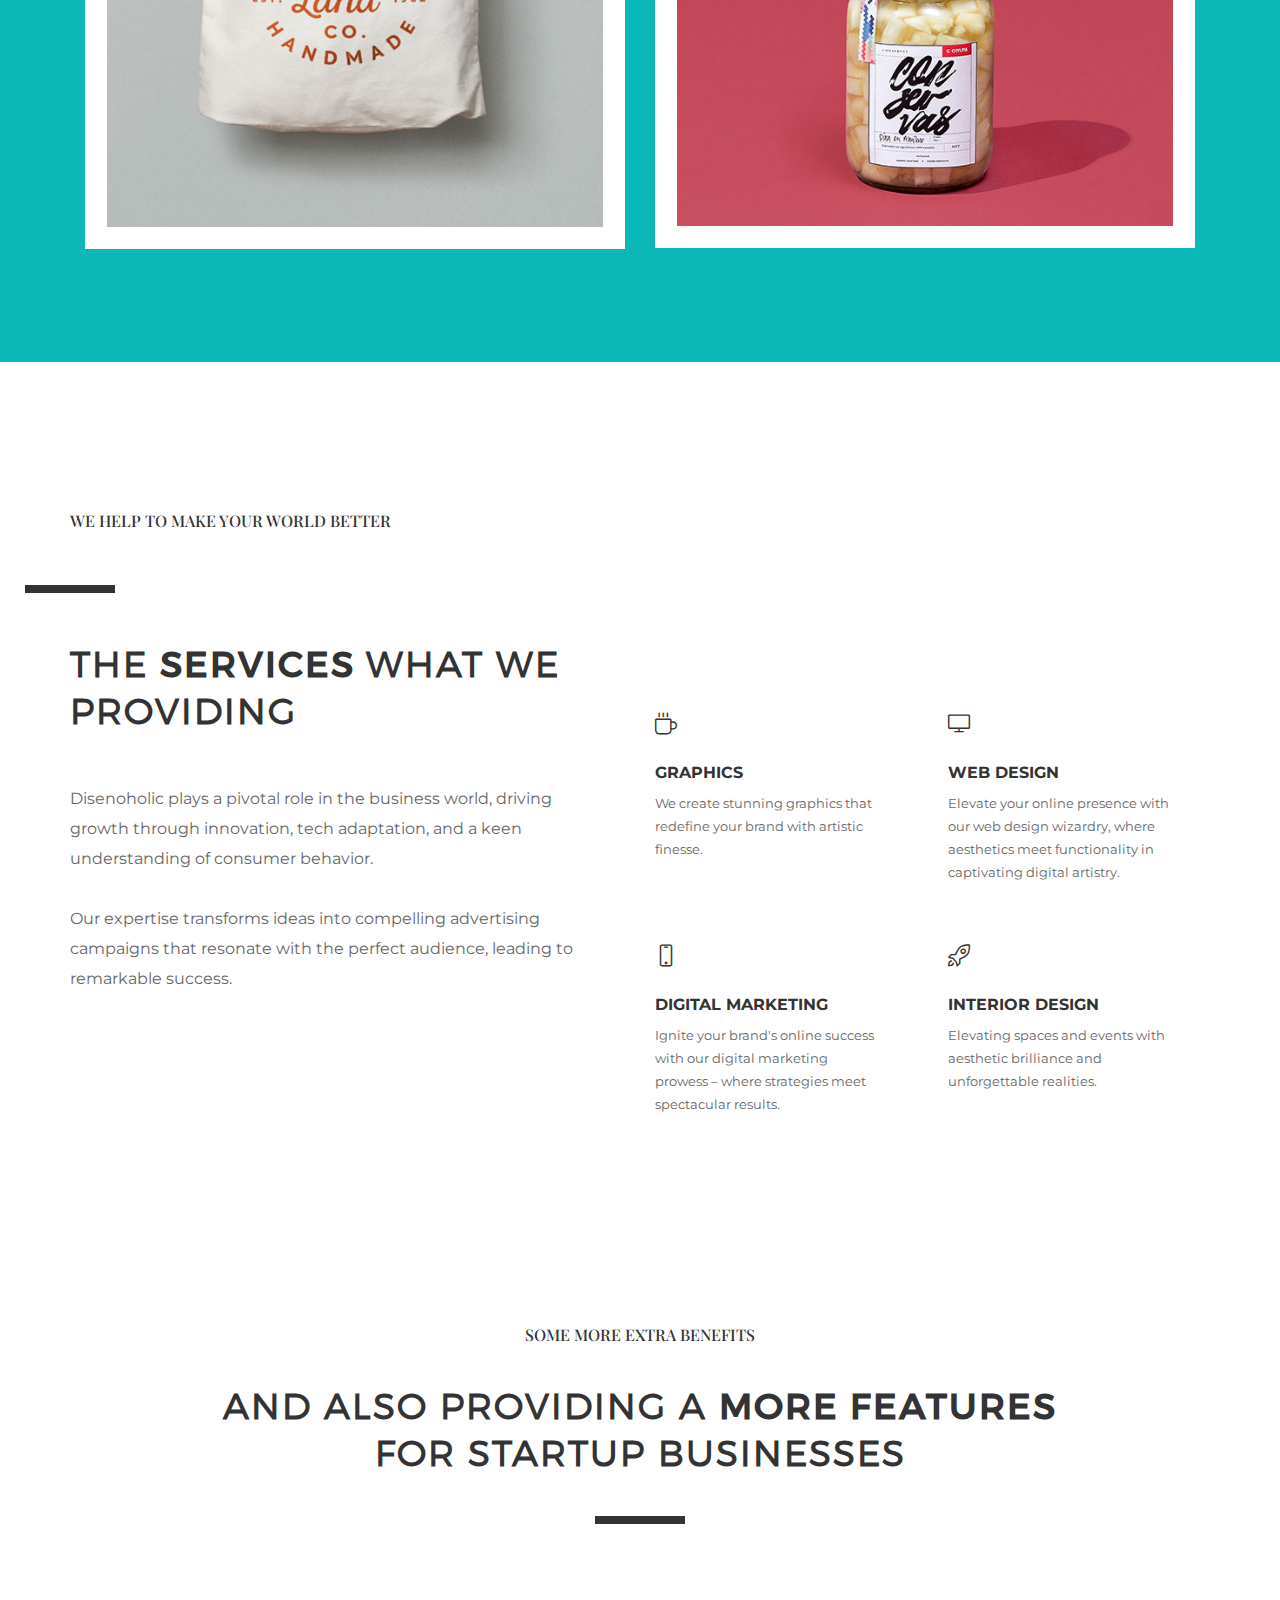
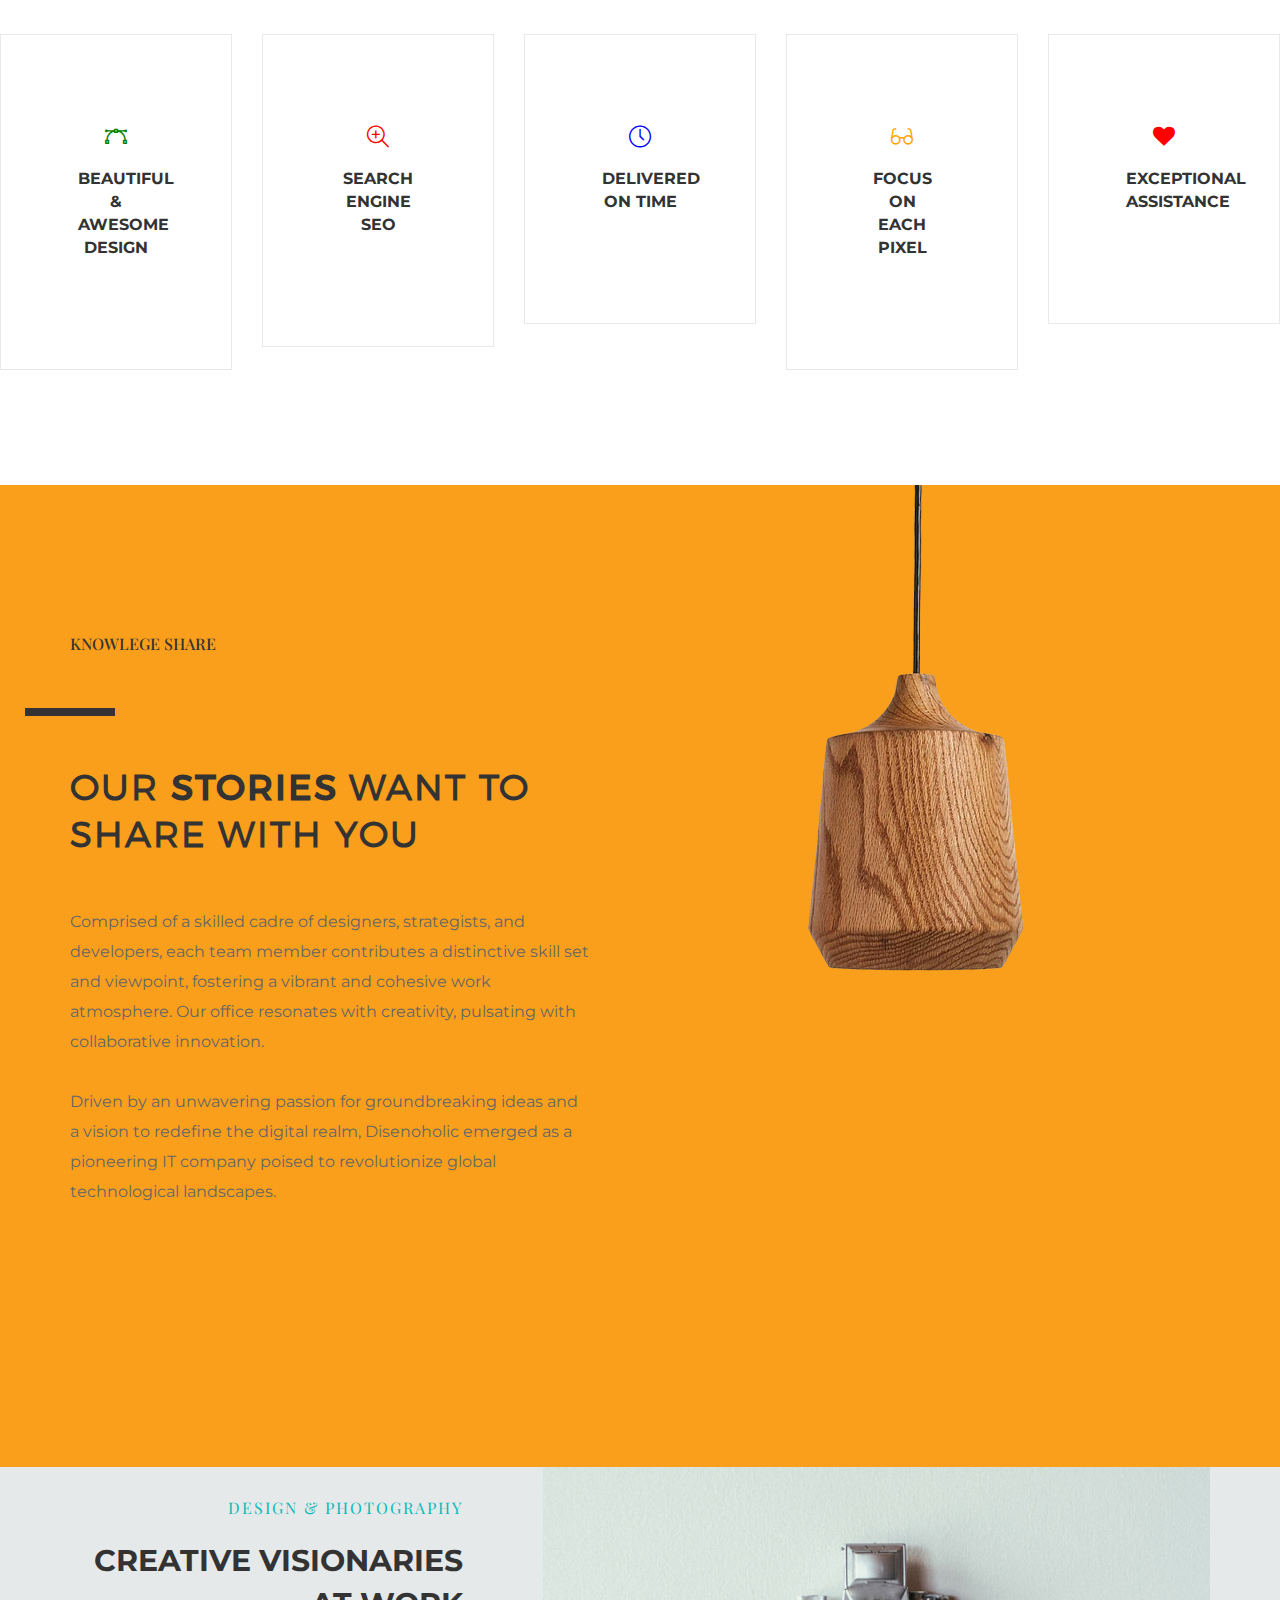
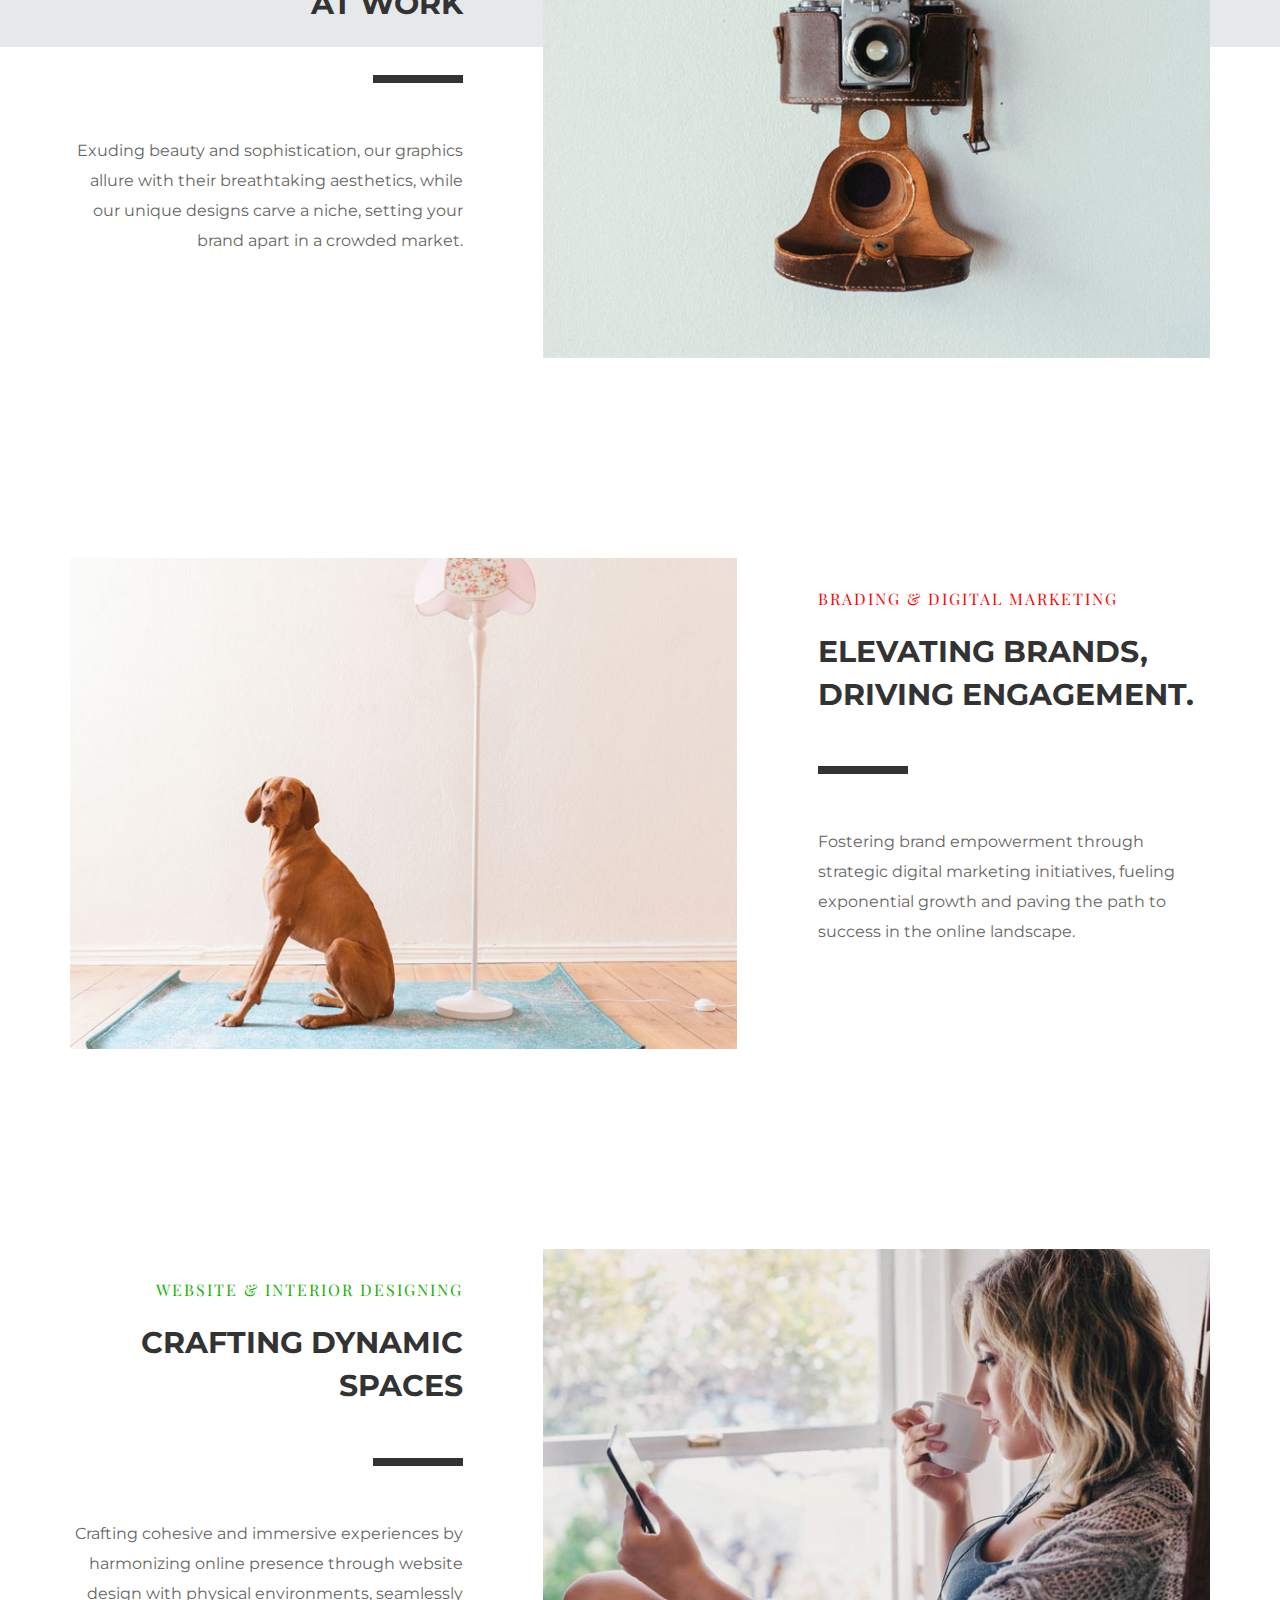
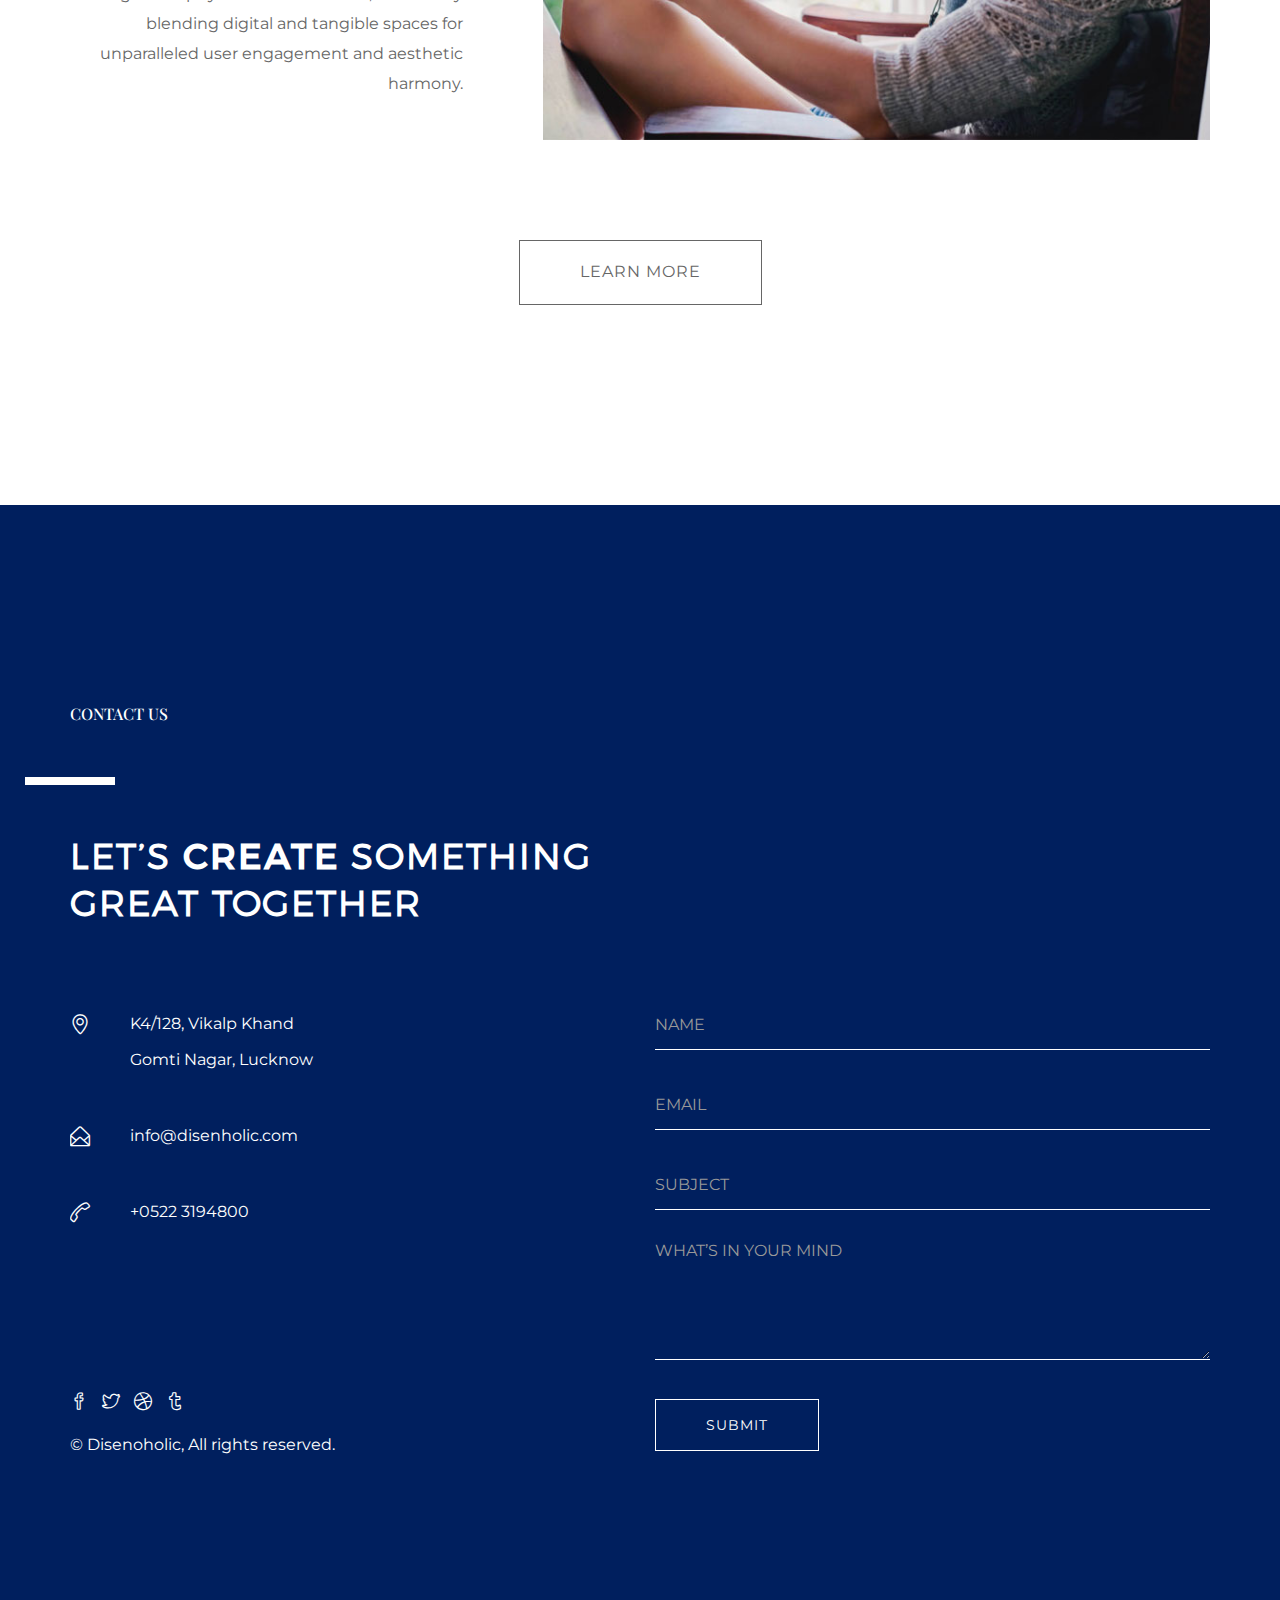
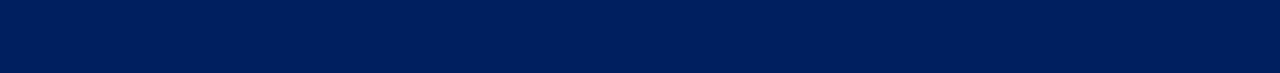
==== commit 4c960b5b: "after changes in content stories section" ====
--- a/index.html
+++ b/index.html
@@ -687,8 +687,8 @@
             <div class="col-md-5 padding-right-80 animate fadeInLeft" data-wow-delay="0.4s">
               <div class="post-content text-right"> <span class="tag font-playfair">design & photography</span> <a  href="#." class="post-tittle">Creative Visionaries at Work</a>
                 <hr>
-                <p>Exquisite, distinctive graphics with unparalleled design elements</p>
-                <div class="date"> <span>Sunday</span> <span class="huge">26</span> </div>
+                <p>Exuding beauty and sophistication, our graphics allure with their breathtaking aesthetics, while our unique designs carve a niche, setting your brand apart in a crowded market.</p>
+                <!-- <div class="date"> <span>Sunday</span> <span class="huge">26</span> </div> -->
               </div>
             </div>
             <!-- POST IMG -->
@@ -703,10 +703,10 @@
             <div class="col-md-7 padding-right-0 animate fadeInLeft" data-wow-delay="0.4s"> <img class="img-responsive" src="images/blog-2.jpg" alt="" > </div>
             <!-- POST CONTENT -->
             <div class="col-md-5 padding-left-80 animate fadeInRight" data-wow-delay="0.4s">
-              <div class="post-content text-left"> <span class="tag font-playfair">Brading & Digital Marketing</span> <a href="#." class="post-tittle">Elevating Brands, Driving Engagement.</a>
+              <div class="post-content text-left"> <span class="tag1 font-playfair">Brading & Digital Marketing</span> <a href="#." class="post-tittle">Elevating Brands, Driving Engagement.</a>
                 <hr>
-                <p>Empowering brands, igniting digital growth and success.</p>
-                <div class="date"> <span>Monday</span> <span class="huge">18</span> </div>
+                <p>Fostering brand empowerment through strategic digital marketing initiatives, fueling exponential growth and paving the path to success in the online landscape.</p>
+                <!-- <div class="date"> <span>Monday</span> <span class="huge">18</span> </div> -->
               </div>
             </div>
           </div>
@@ -717,10 +717,10 @@
           <div class="row"> 
             <!-- POST CONTENT -->
             <div class="col-md-5 padding-right-80 animate fadeInLeft" data-wow-delay="0.4s">
-              <div class="post-content text-right"> <span class="tag font-playfair">Website & Interior Designing</span> <a href="#." class="post-tittle">Crafting dynamic spaces </a>
+              <div class="post-content text-right"> <span class="tag2 font-playfair">Website & Interior Designing</span> <a href="#." class="post-tittle">Crafting dynamic spaces </a>
                 <hr>
-                <p>Designing spaces, online and within your environment seamlessly</p>
-                <div class="date"> <span>Friday </span> <span class="huge">02</span> </div>
+                <p>Crafting cohesive and immersive experiences by harmonizing online presence through website design with physical environments, seamlessly blending digital and tangible spaces for unparalleled user engagement and aesthetic harmony.</p>
+                <!-- <div class="date"> <span>Friday </span> <span class="huge">02</span> </div> -->
               </div>
             </div>
             <!-- POST IMG -->
--- a/css/style.css
+++ b/css/style.css
@@ -1460,7 +1460,25 @@
 	display: inline-block;
 	width: 100%;
 	text-transform: uppercase;
-	color: #f6772c;
+	color: #0AB8B6;
+	font-size: 16px;
+	letter-spacing: 2px;
+}
+
+.post-content .tag1 {
+	display: inline-block;
+	width: 100%;
+	text-transform: uppercase;
+	color: #f90404;
+	font-size: 16px;
+	letter-spacing: 2px;
+}
+
+.post-content .tag2 {
+	display: inline-block;
+	width: 100%;
+	text-transform: uppercase;
+	color: #21b004;
 	font-size: 16px;
 	letter-spacing: 2px;
 }
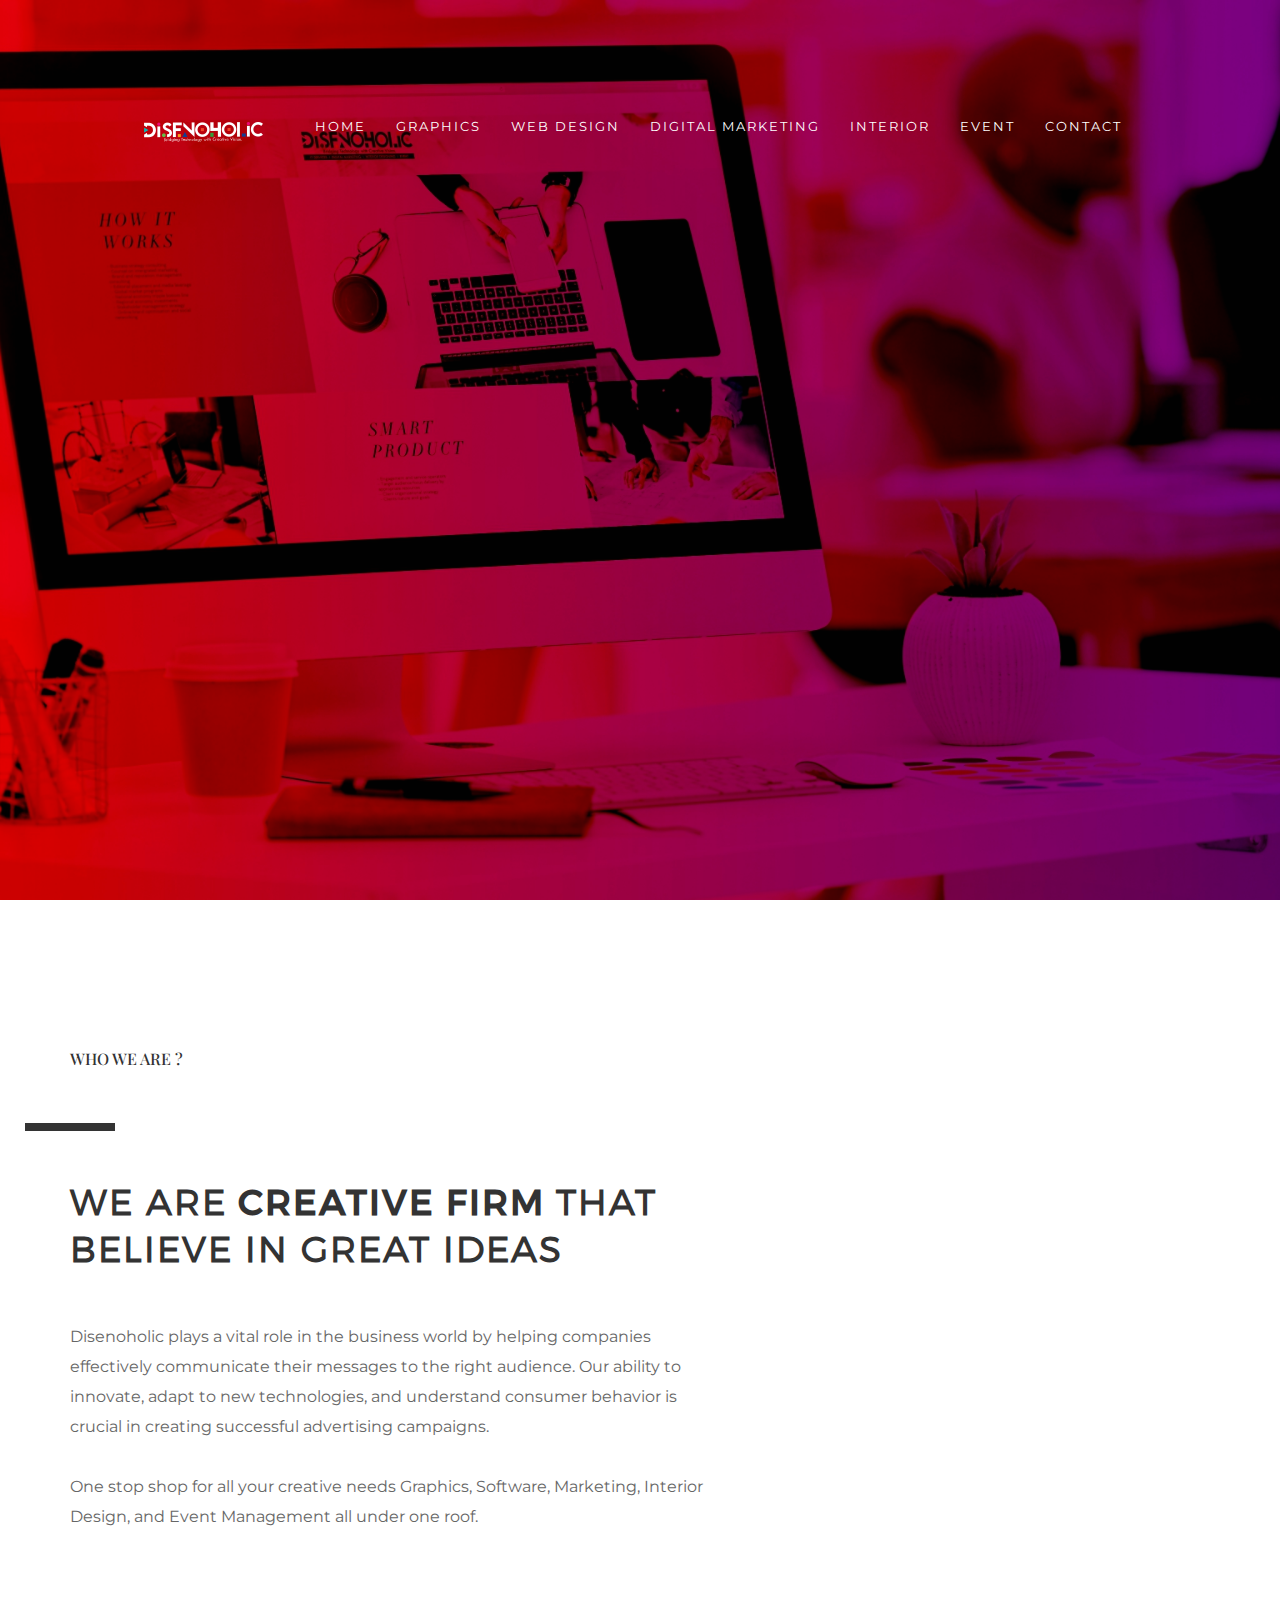
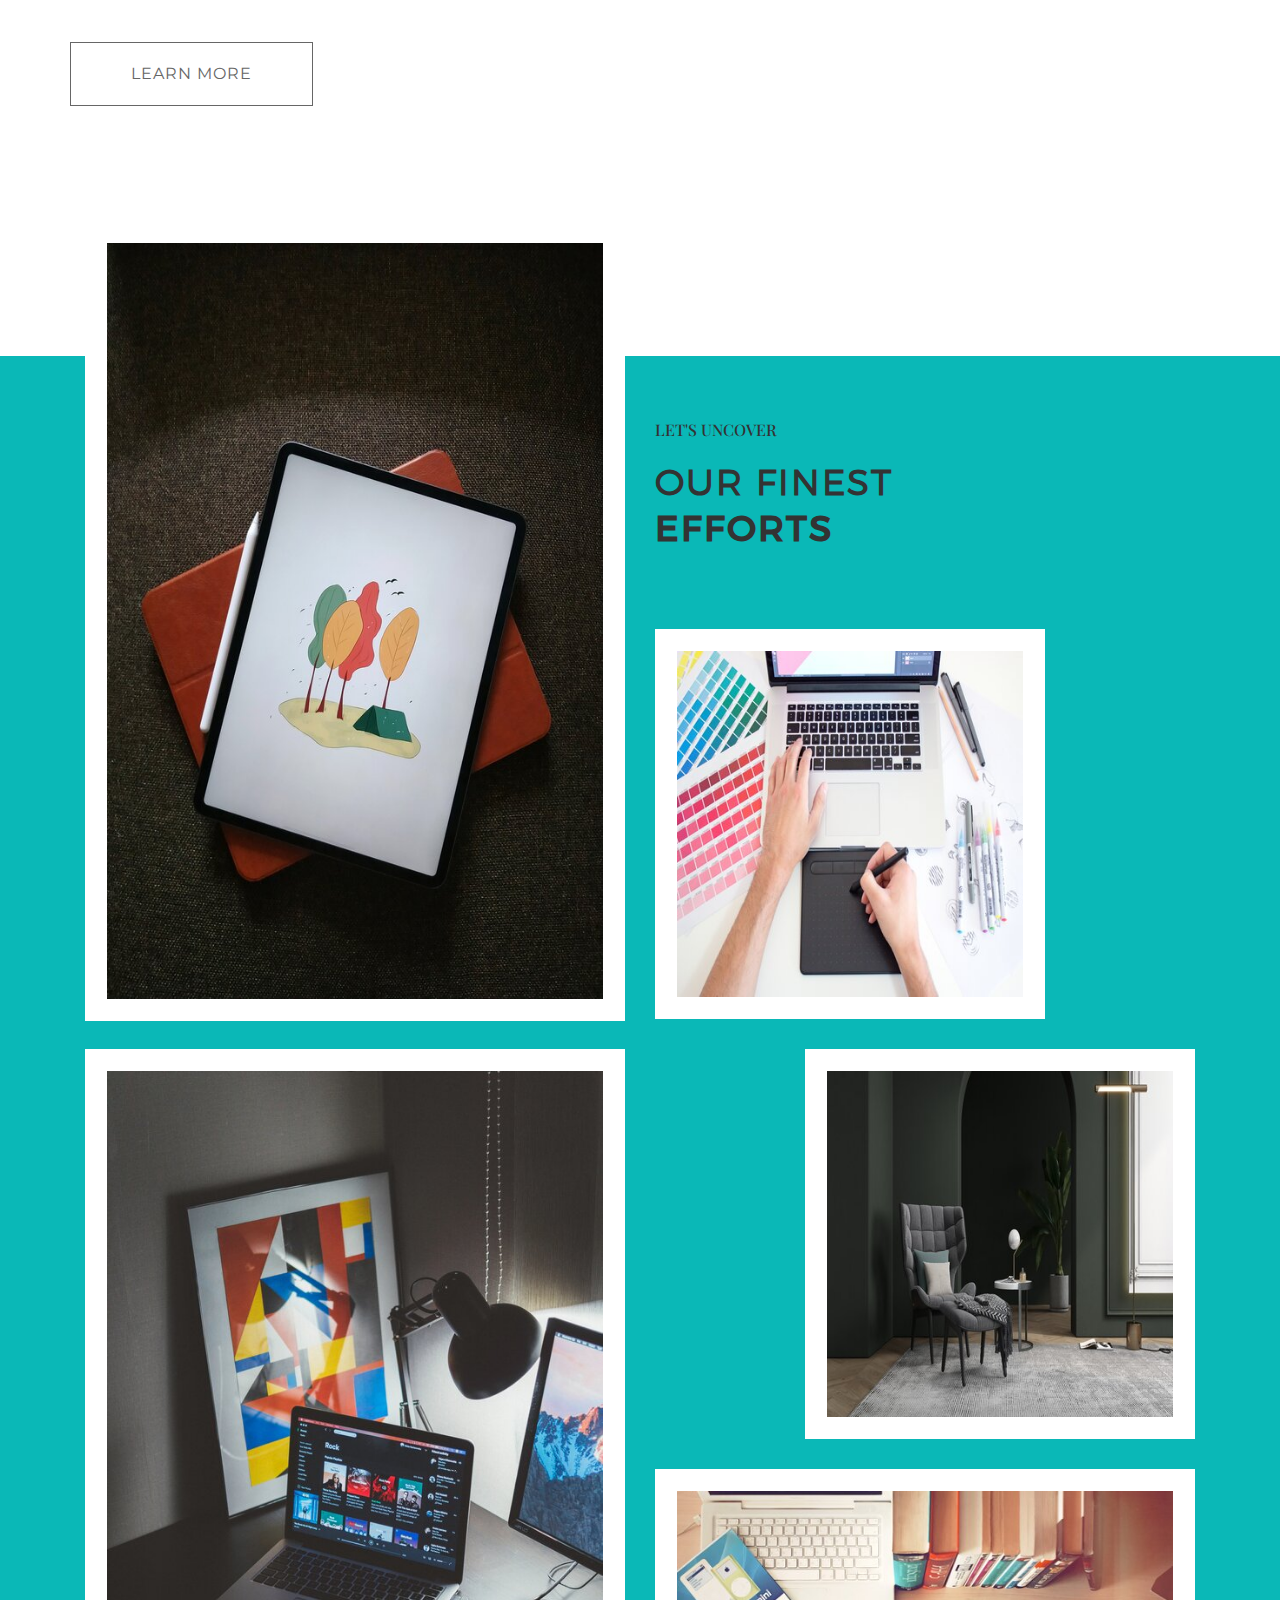
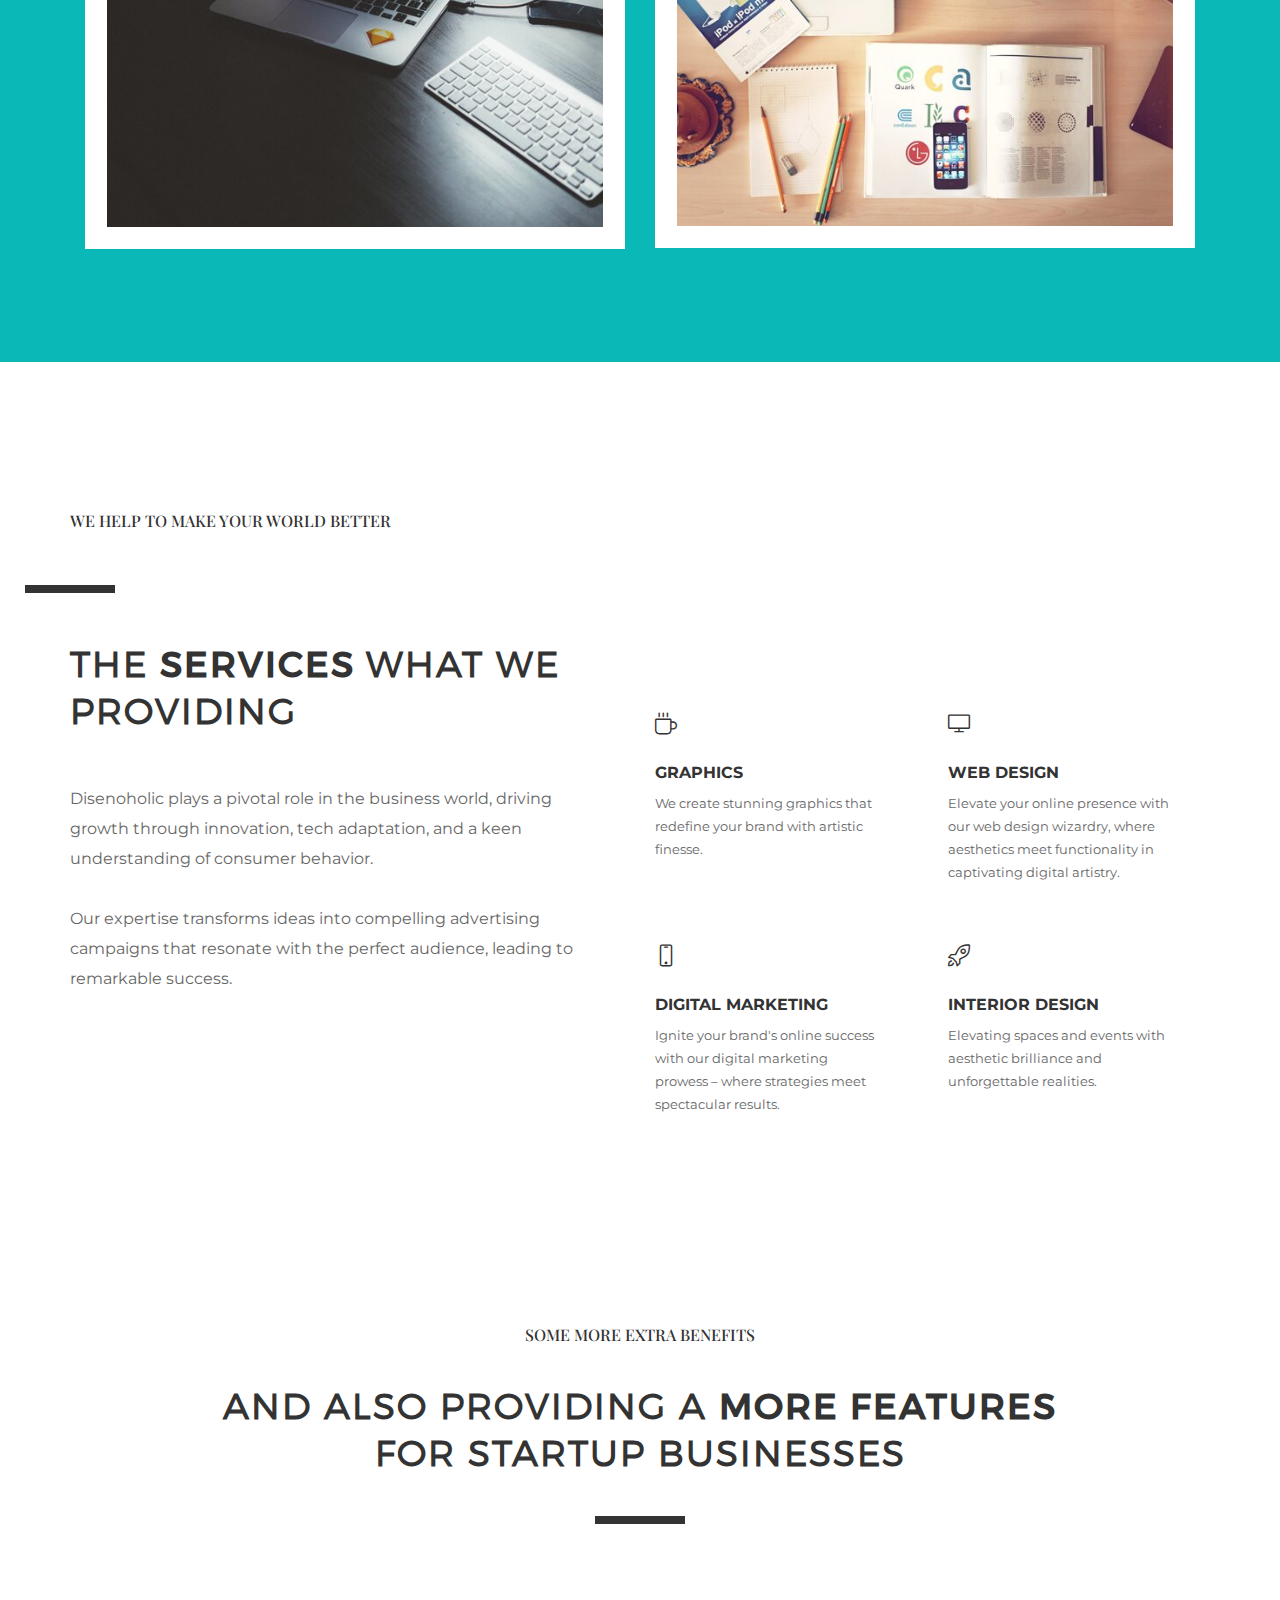
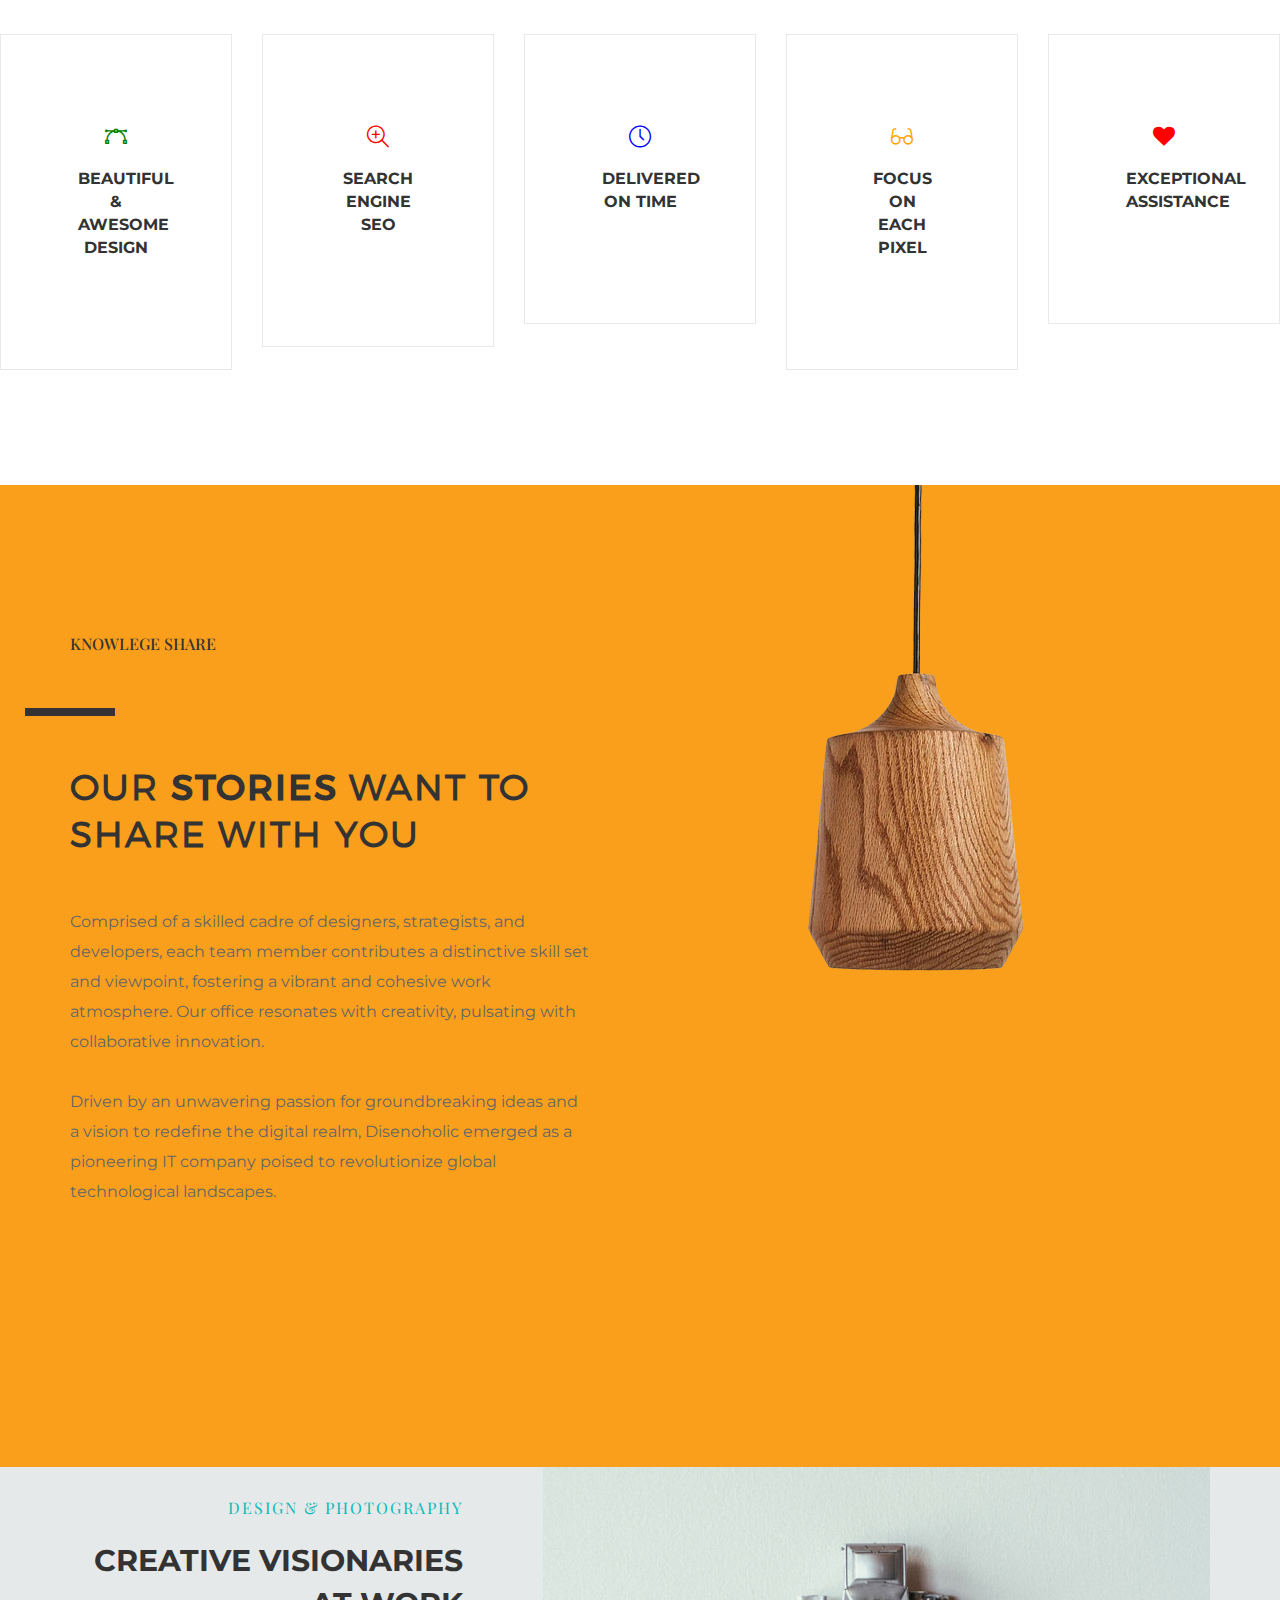
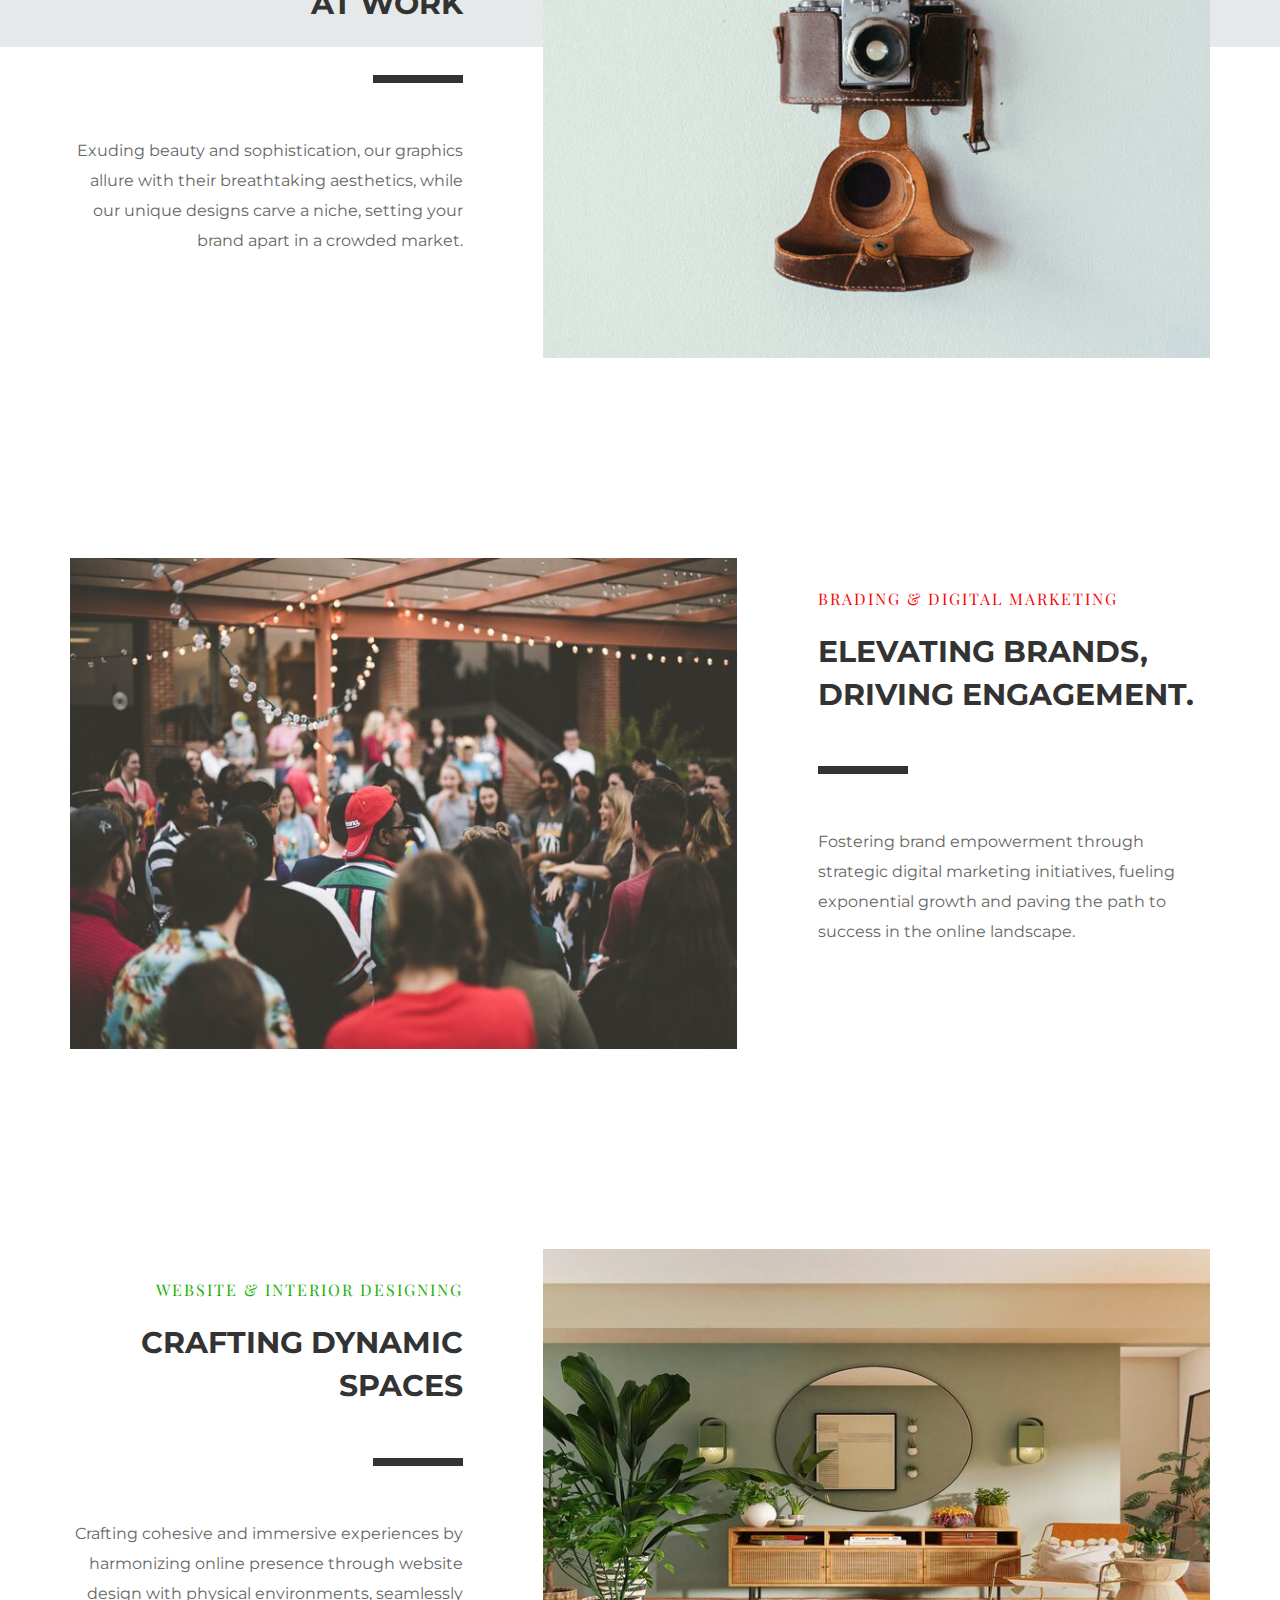
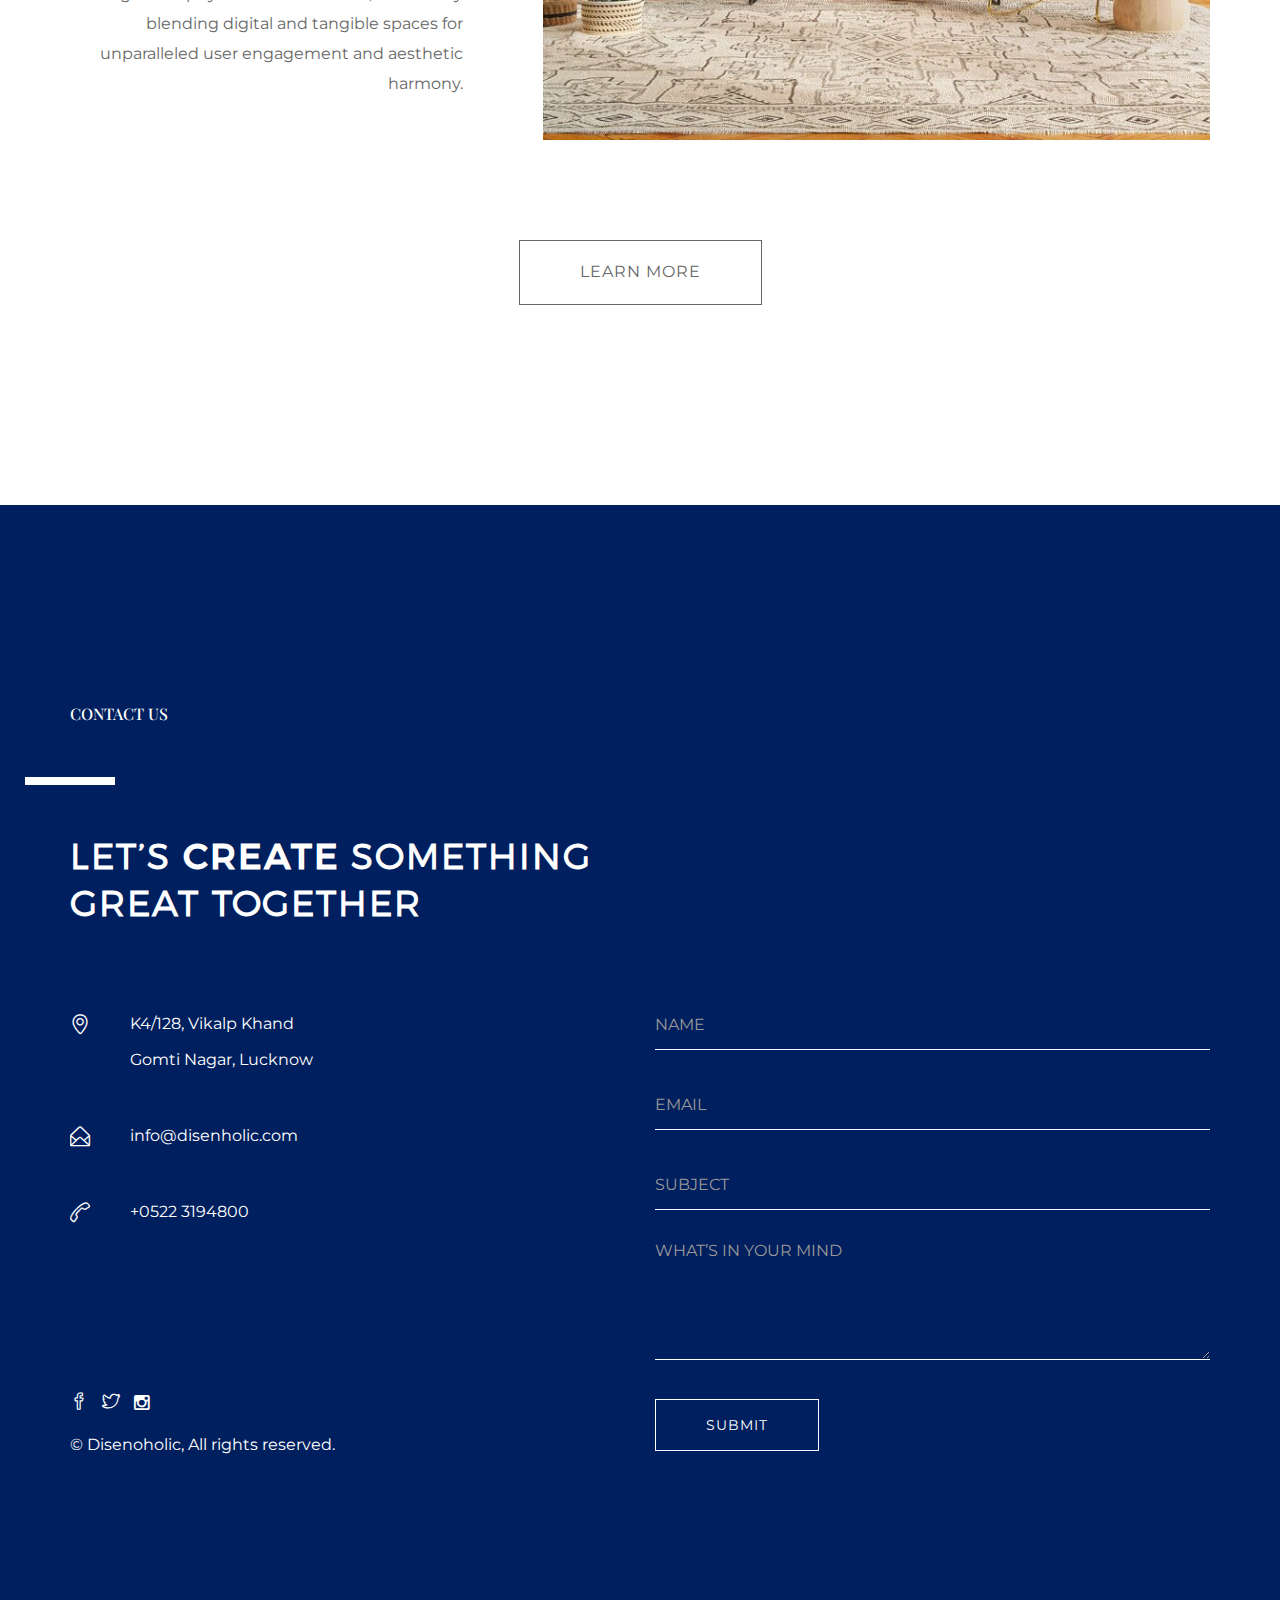
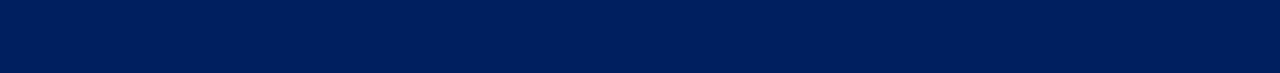
==== commit 8b255b38: "last commit after seo changes" ====
--- a/index.html
+++ b/index.html
@@ -3,7 +3,9 @@
 <head>
 <meta name="viewport" content="width=device-width, initial-scale=1.0" />
 <meta http-equiv="content-type" content="text/html; charset=utf-8" />
-<meta name="author" content="M_Adnan" />
+<meta name="author" content="Disenholic" />
+<meta name="description" content="Disenoholic specializes in innovative communication, advertising, and technology-driven campaigns. Elevate your brand with our expertise in understanding consumer behavior. Connect for business success.">
+<meta name="keywords" content="Disenoholic, communication, advertising, technology, campaigns, consumer behavior, business success, design, digital, marketing, graphics, interior">
 <!-- Document Title -->
 <title> Disenholic Official Website</title>
 
@@ -29,29 +31,16 @@
 <!-- COLORS -->
 <link rel="stylesheet" id="color" href="css/default.css">
 
+<!-- canonicalization -->
+<link rel="canonical" href="https://www.disenoholic.com/" />
+
+
 <!-- JavaScripts -->
 <script src="js/vendors/modernizr.js"></script>
-<!-- HTML5 Shim and Respond.js IE8 support of HTML5 elements and media queries -->
-<!-- WARNING: Respond.js doesn't work if you view the page via file:// -->
-<!--[if lt IE 9]>
-    <script src="https://oss.maxcdn.com/html5shiv/3.7.2/html5shiv.min.js"></script>
-    <script src="https://oss.maxcdn.com/respond/1.4.2/respond.min.js"></script>
-    <![endif]-->
+
 </head>
 <body>
-<!-- LOADER ===========================================
-<div id="loader">
-  <div class="loader">
-    <div class="position-center-center"> <img src="images/logo-dark.png" alt="">
-      <p class="font-crimson text-center">Please Wait...</p>
-      <div class="loading">
-        <div class="ball"></div>
-        <div class="ball"></div>
-        <div class="ball"></div>
-      </div>
-    </div>
-  </div>
-</div>--> 
+
 
 <!-- Page Wrapper -->
 <div id="wrap"> 
@@ -69,10 +58,10 @@
           <ul class="ownmenu">
             <li><a href="index.html">Home </a></li>
             <li><a href="index.html">Graphics </a></li>
-            <li><a href="about-us.html">Web Design </a> </li>
-            <li><a href="portfolio-1.html">Digital Marketing </a></li>
-            <li><a href="services.html"> Interior</a></li>
-            <li><a href="bloglist-1.html">Event </a></li>
+            <li><a href="index.html">Web Design </a> </li>
+            <li><a href="index.html">Digital Marketing </a></li>
+            <li><a href="index.html"> Interior</a></li>
+            <li><a href="index.html">Event </a></li>
             <li><a href="contact.html"> contact</a></li>
           </ul>
         </nav>
@@ -151,7 +140,7 @@
                 data-endelementdelay="0.1" 
                 data-endspeed="300" 
                 data-scrolloffset="0"
-                style="z-index: 8;"><a href="#." class="btn">EXPLORE FURTHER</a> </div>
+                style="z-index: 8;"><a href="index.html" class="btn">EXPLORE FURTHER</a> </div>
           </li>
           <!-- SLIDE  -->
           <li data-transition="random" data-slotamount="7" data-masterspeed="300"  data-saveperformance="off" > 
@@ -212,7 +201,7 @@
                 data-endelementdelay="0.1" 
                 data-endspeed="300" 
                 data-scrolloffset="0"
-                style="z-index: 8;"><a href="#." class="btn">VIEW PORTFOLIO</a> </div>
+                style="z-index: 8;"><a href="index.html" class="btn">VIEW PORTFOLIO</a> </div>
           </li>
           <!-- SLIDE  -->
           <li data-transition="random" data-slotamount="7" data-masterspeed="300"  data-saveperformance="off" > 
@@ -273,7 +262,7 @@
                 data-endelementdelay="0.1" 
                 data-endspeed="300" 
                 data-scrolloffset="0"
-                style="z-index: 8;"><a href="#." class="btn">VIEW PORTFOLIO</a> </div>
+                style="z-index: 8;"><a href="index.html" class="btn">VIEW PORTFOLIO</a> </div>
           </li>
           <!-- SLIDE  -->
           <li data-transition="random" data-slotamount="7" data-masterspeed="300"  data-saveperformance="off" > 
@@ -334,7 +323,7 @@
                 data-endelementdelay="0.1" 
                 data-endspeed="300" 
                 data-scrolloffset="0"
-                style="z-index: 8;"><a href="#." class="btn">VIEW PORTFOLIO</a> </div>
+                style="z-index: 8;"><a href="index.html" class="btn">VIEW PORTFOLIO</a> </div>
           </li>
            <!-- SLIDE  -->
            <li data-transition="random" data-slotamount="7" data-masterspeed="300"  data-saveperformance="off" > 
@@ -395,7 +384,7 @@
                 data-endelementdelay="0.1" 
                 data-endspeed="300" 
                 data-scrolloffset="0"
-                style="z-index: 8;"><a href="#." class="btn"> BOOK TODAY</a> </div>
+                style="z-index: 8;"><a href="index.html" class="btn"> BOOK TODAY</a> </div>
           </li>
         </ul>
       </div>
@@ -424,7 +413,7 @@
             <p class="animate fadeInUp" data-wow-delay="0.4s">Disenoholic plays a vital role in the business world by helping companies effectively communicate their messages to the right audience. Our ability to innovate, adapt to new technologies, and understand consumer behavior is crucial in creating successful advertising campaigns. <br>
               <br>
               One stop shop for all your creative needs Graphics, Software, Marketing, Interior Design, and Event Management all under one roof. </p>
-            <a href="#." class="btn btn-dark margin-top-100 animate fadeInUp" data-wow-delay="0.4s">LEARN MORE</a> </div>
+            <a href="index.html" class="btn btn-dark margin-top-100 animate fadeInUp" data-wow-delay="0.4s">LEARN MORE</a> </div>
         </div>
       </div>
     </section>
@@ -547,11 +536,6 @@
               </div>
             </div>
           </div>
-          
-          <!-- LOAD MORE -->
-          <!-- <div class="text-center margin-top-100 margin-bottom-100 animate fadeInUp" data-wow-delay="0.4s">
-            <div id="js-loadMore-awesome-work"> <a href="ajax-work/loadMore1.html" class="cbp-l-loadMore-link btn " rel="nofollow"> <span class="cbp-l-loadMore-defaultText">LOAD MORE</span> <span class="cbp-l-loadMore-loadingText">LOADING...</span> <span class="cbp-l-loadMore-noMoreLoading">NO MORE WORKS</span> </a> </div>
-          </div> -->
         </div>
       </div>
     </section>
@@ -685,7 +669,7 @@
           <div class="row"> 
             <!-- POST CONTENT -->
             <div class="col-md-5 padding-right-80 animate fadeInLeft" data-wow-delay="0.4s">
-              <div class="post-content text-right"> <span class="tag font-playfair">design & photography</span> <a  href="#." class="post-tittle">Creative Visionaries at Work</a>
+              <div class="post-content text-right"> <span class="tag font-playfair">design & photography</span> <a  href="index.html" class="post-tittle">Creative Visionaries at Work</a>
                 <hr>
                 <p>Exuding beauty and sophistication, our graphics allure with their breathtaking aesthetics, while our unique designs carve a niche, setting your brand apart in a crowded market.</p>
                 <!-- <div class="date"> <span>Sunday</span> <span class="huge">26</span> </div> -->
@@ -703,7 +687,7 @@
             <div class="col-md-7 padding-right-0 animate fadeInLeft" data-wow-delay="0.4s"> <img class="img-responsive" src="images/blog-2.jpg" alt="" > </div>
             <!-- POST CONTENT -->
             <div class="col-md-5 padding-left-80 animate fadeInRight" data-wow-delay="0.4s">
-              <div class="post-content text-left"> <span class="tag1 font-playfair">Brading & Digital Marketing</span> <a href="#." class="post-tittle">Elevating Brands, Driving Engagement.</a>
+              <div class="post-content text-left"> <span class="tag1 font-playfair">Brading & Digital Marketing</span> <a href="index.html" class="post-tittle">Elevating Brands, Driving Engagement.</a>
                 <hr>
                 <p>Fostering brand empowerment through strategic digital marketing initiatives, fueling exponential growth and paving the path to success in the online landscape.</p>
                 <!-- <div class="date"> <span>Monday</span> <span class="huge">18</span> </div> -->
@@ -717,7 +701,7 @@
           <div class="row"> 
             <!-- POST CONTENT -->
             <div class="col-md-5 padding-right-80 animate fadeInLeft" data-wow-delay="0.4s">
-              <div class="post-content text-right"> <span class="tag2 font-playfair">Website & Interior Designing</span> <a href="#." class="post-tittle">Crafting dynamic spaces </a>
+              <div class="post-content text-right"> <span class="tag2 font-playfair">Website & Interior Designing</span> <a href="index.html" class="post-tittle">Crafting dynamic spaces </a>
                 <hr>
                 <p>Crafting cohesive and immersive experiences by harmonizing online presence through website design with physical environments, seamlessly blending digital and tangible spaces for unparalleled user engagement and aesthetic harmony.</p>
                 <!-- <div class="date"> <span>Friday </span> <span class="huge">02</span> </div> -->
@@ -729,7 +713,7 @@
         </div>
         
         <!--LEARN MORE -->
-        <div class="text-center margin-top-100 margin-bottom-50 animate fadeInUp" data-wow-delay="0.4s"> <a href="#." class="btn btn-dark"> LEARN MORE </a> </div>
+        <div class="text-center margin-top-100 margin-bottom-50 animate fadeInUp" data-wow-delay="0.4s"> <a href="index.html" class="btn btn-dark"> LEARN MORE </a> </div>
       </div>
     </section>
   </div>
@@ -814,7 +798,7 @@
       
       <!-- Rights -->
       <div class="rights animate fadeInUp" data-wow-delay="0.4s">
-        <div class="social-icons"> <a href="#."><i class="icon-social-facebook"></i></a> <a href="#."><i class="icon-social-twitter"></i></a> <a href="#."><i class="icon-social-dribbble"></i></a> <a href="#."><i class="icon-social-tumblr"></i></a> </div>
+        <div class="social-icons"> <a href="https://www.facebook.com/"><i class="icon-social-facebook"></i></a> <a href="https://twitter.com/"><i class="icon-social-twitter"></i></a> <a href="https://www.instagram.com/"><i class="fa fa-instagram"></i></a>  </div>
         <p>© Disenoholic, All rights reserved.</p>
       </div>
     </div>
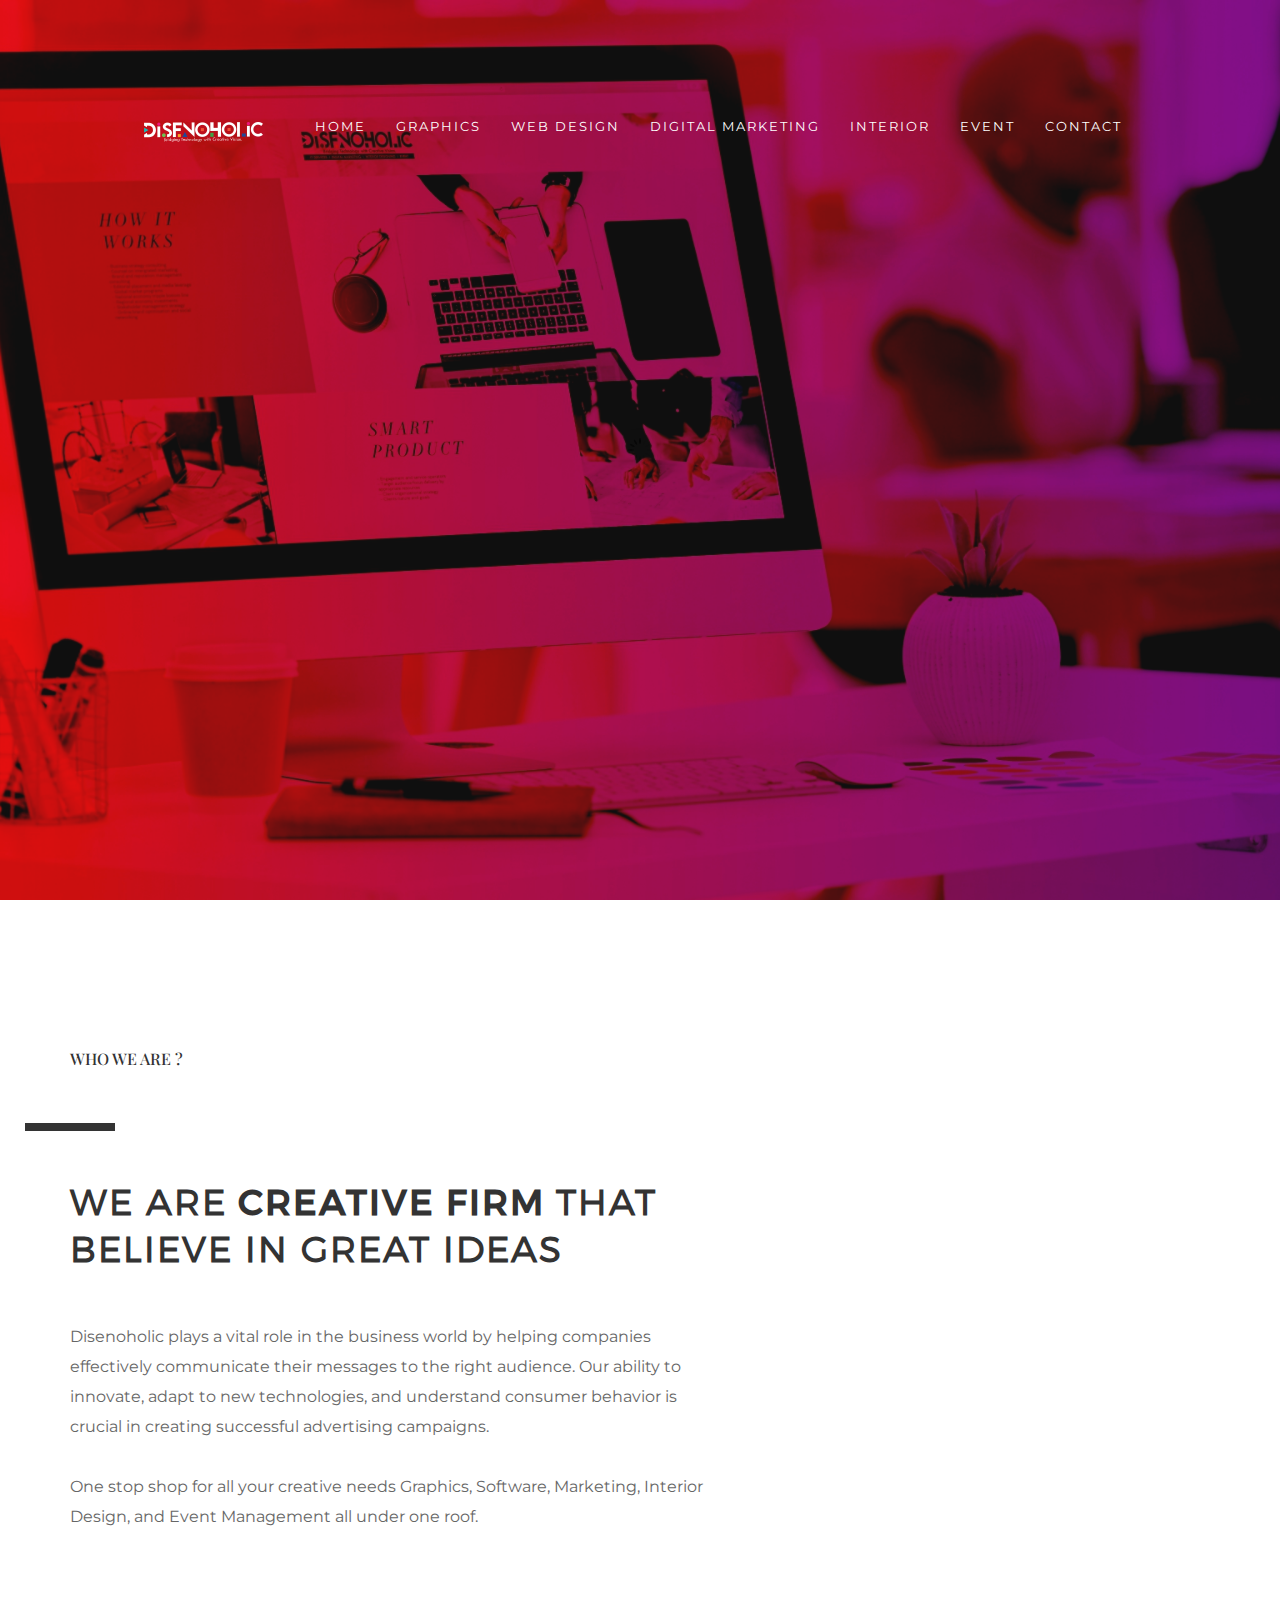
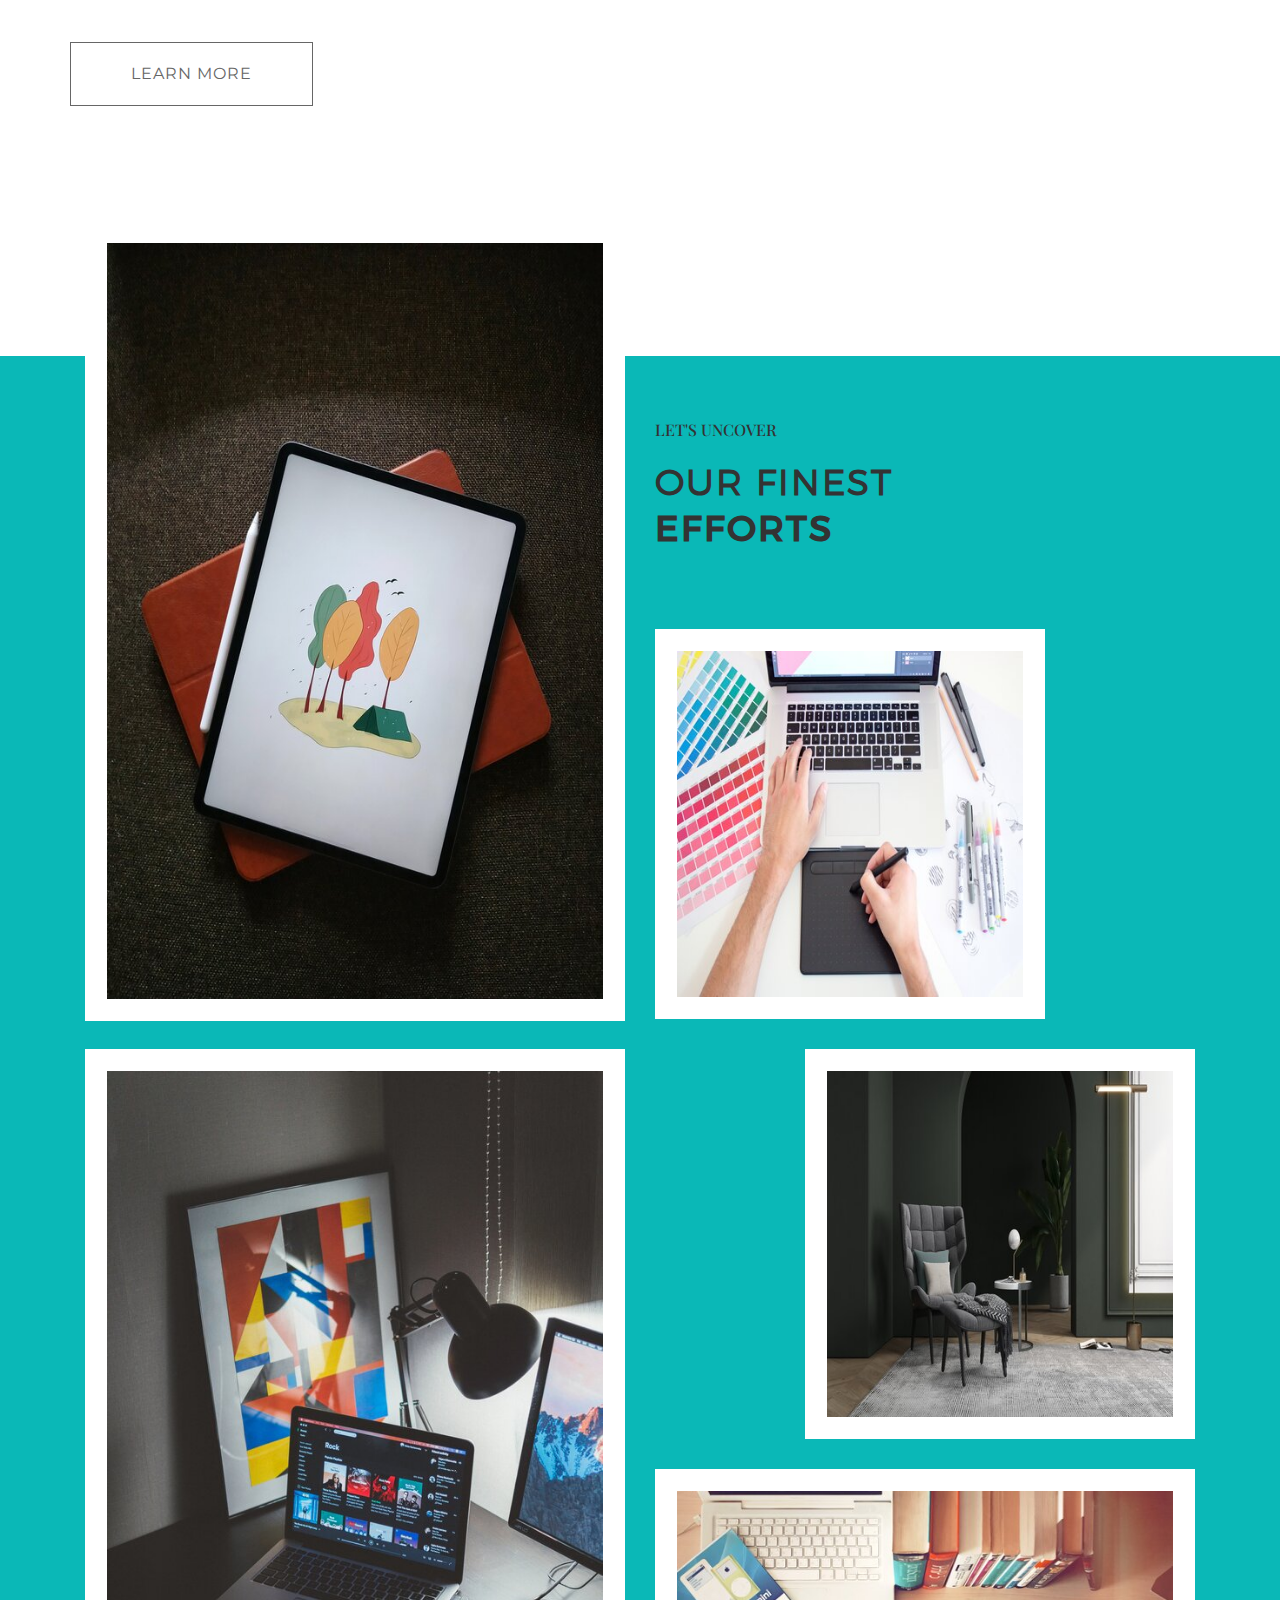
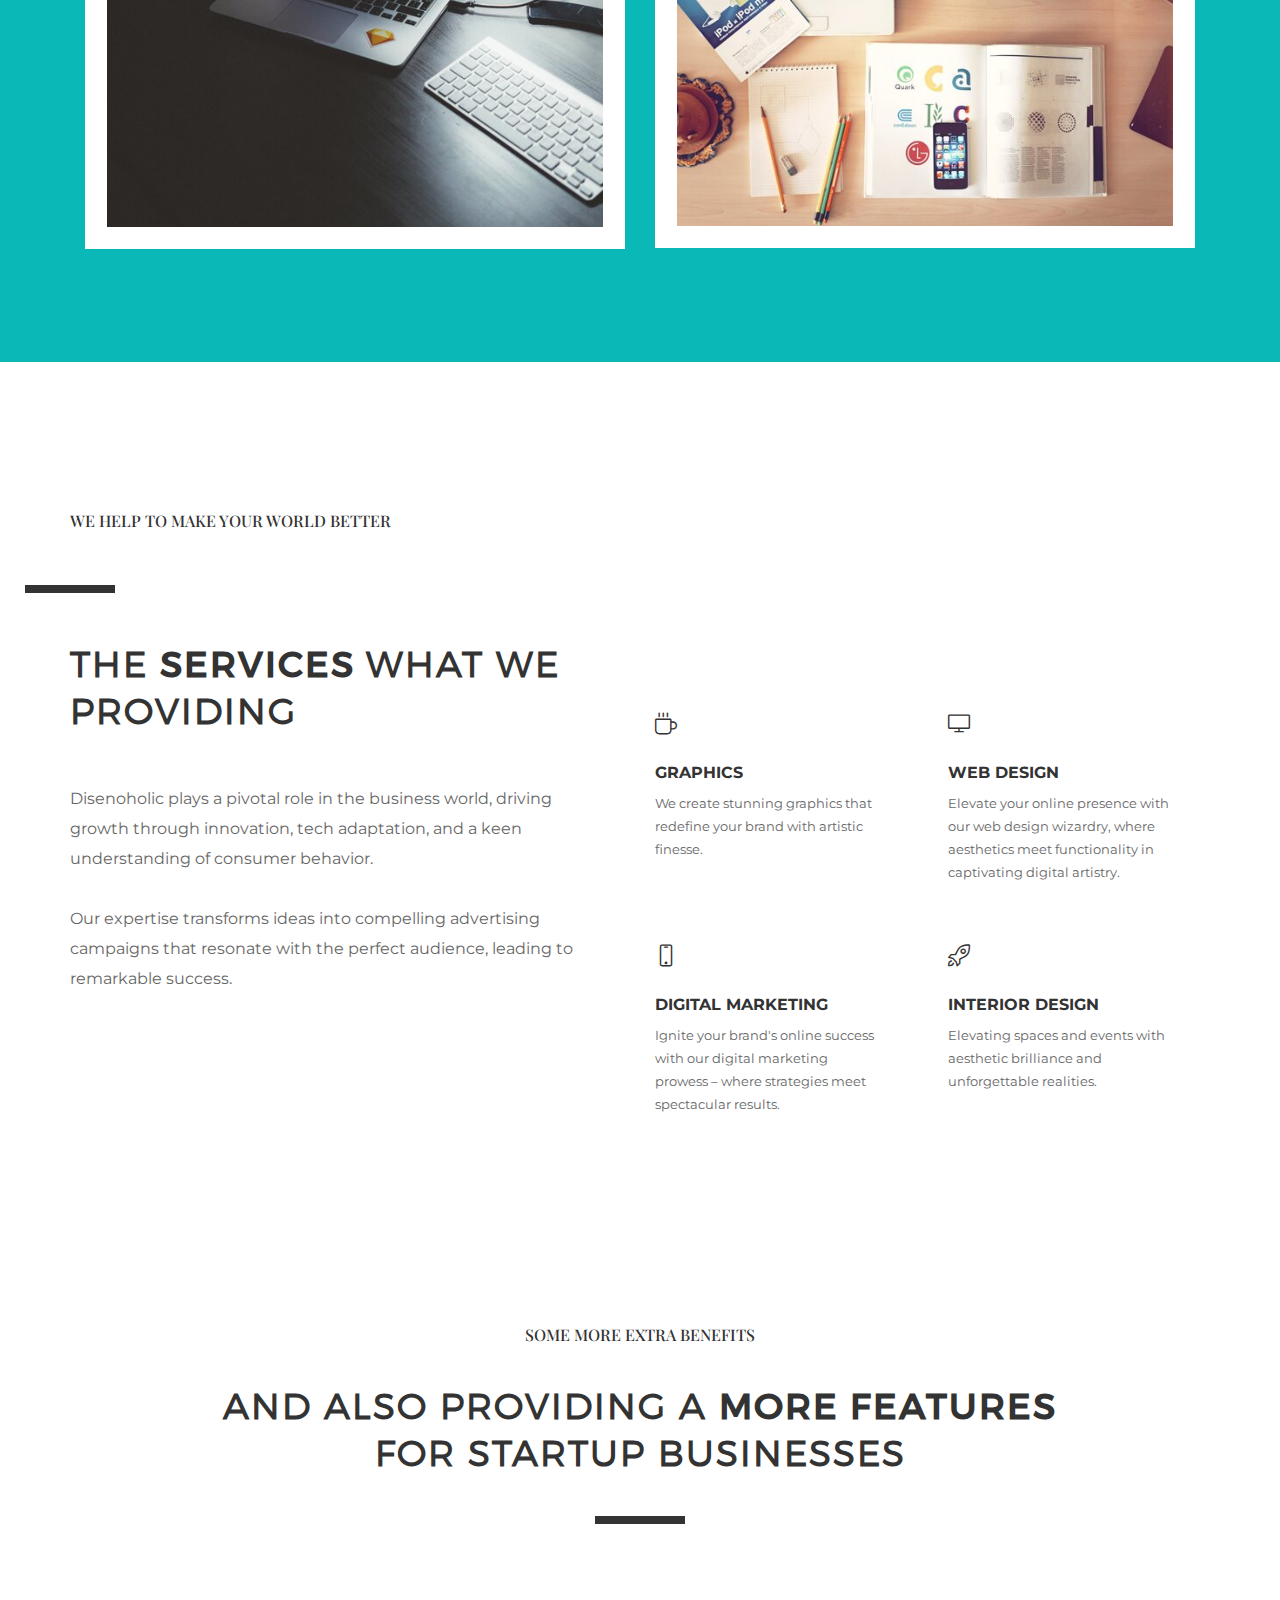
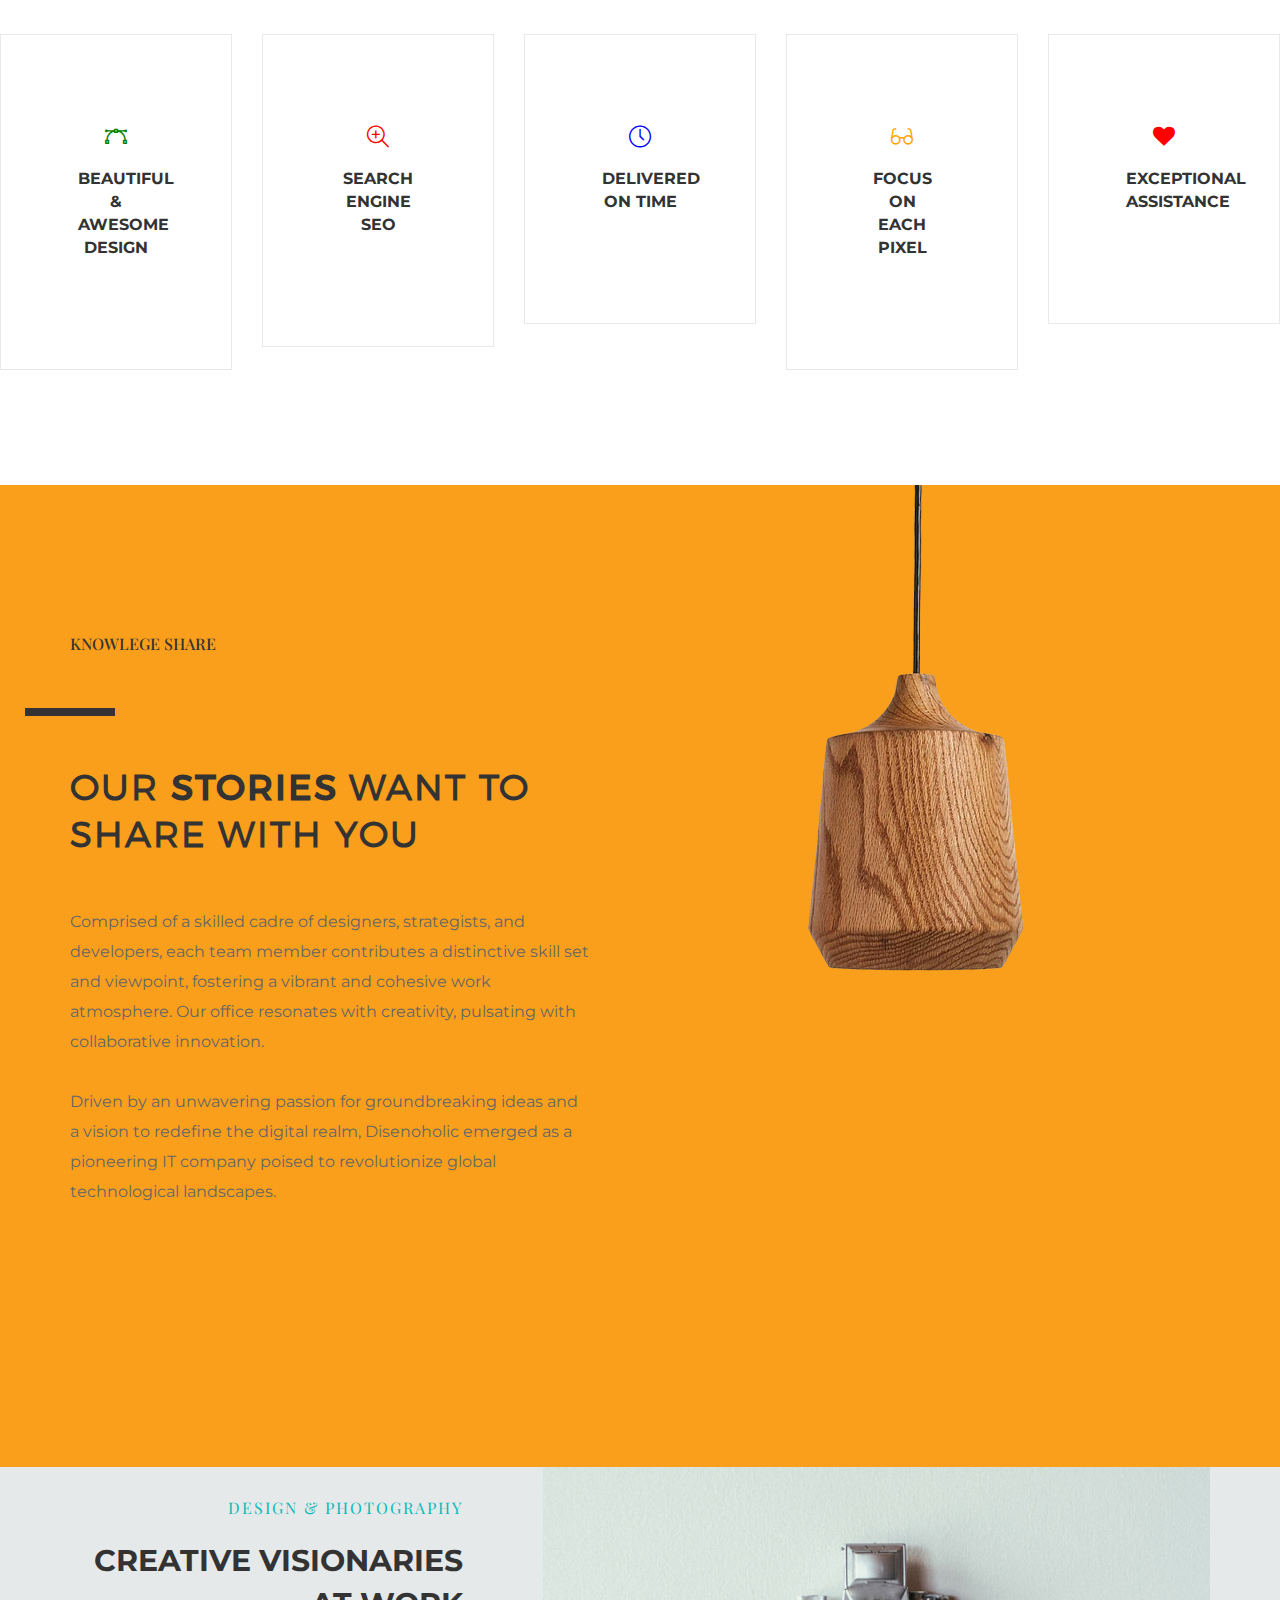
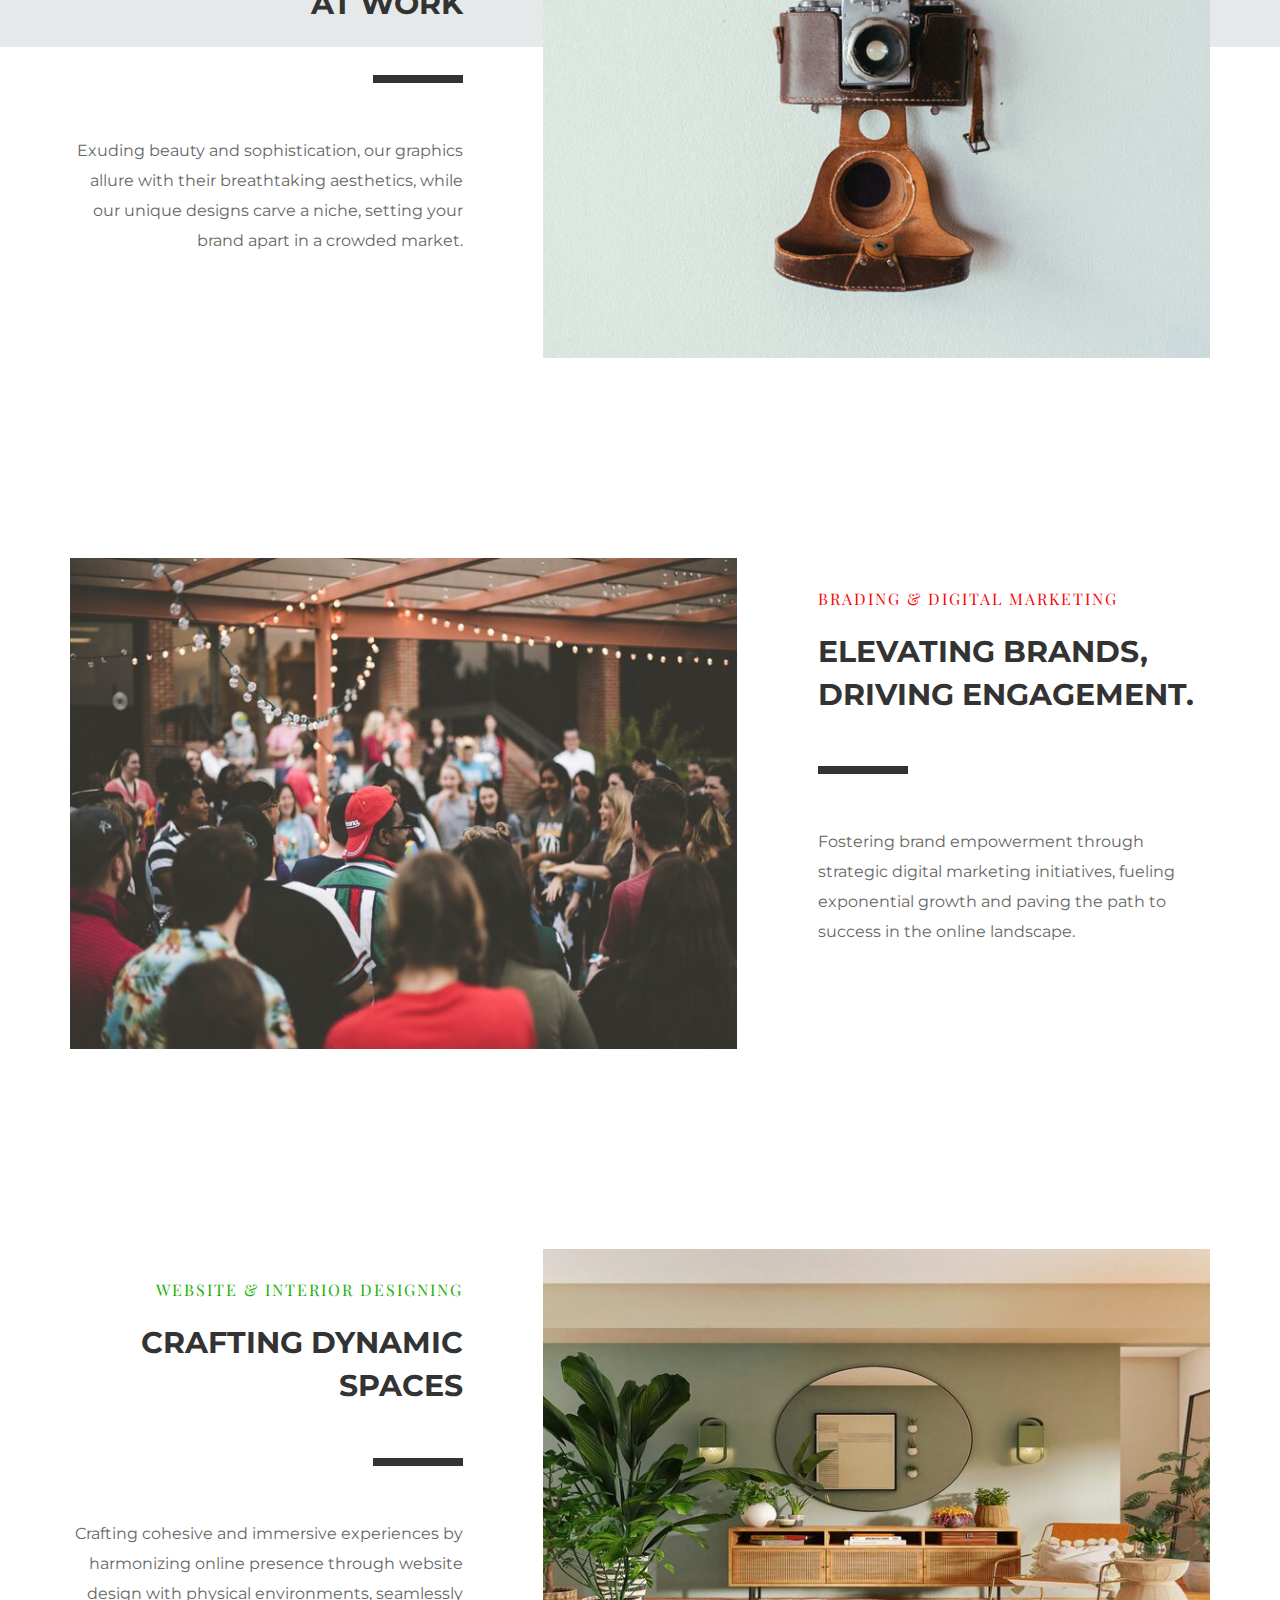
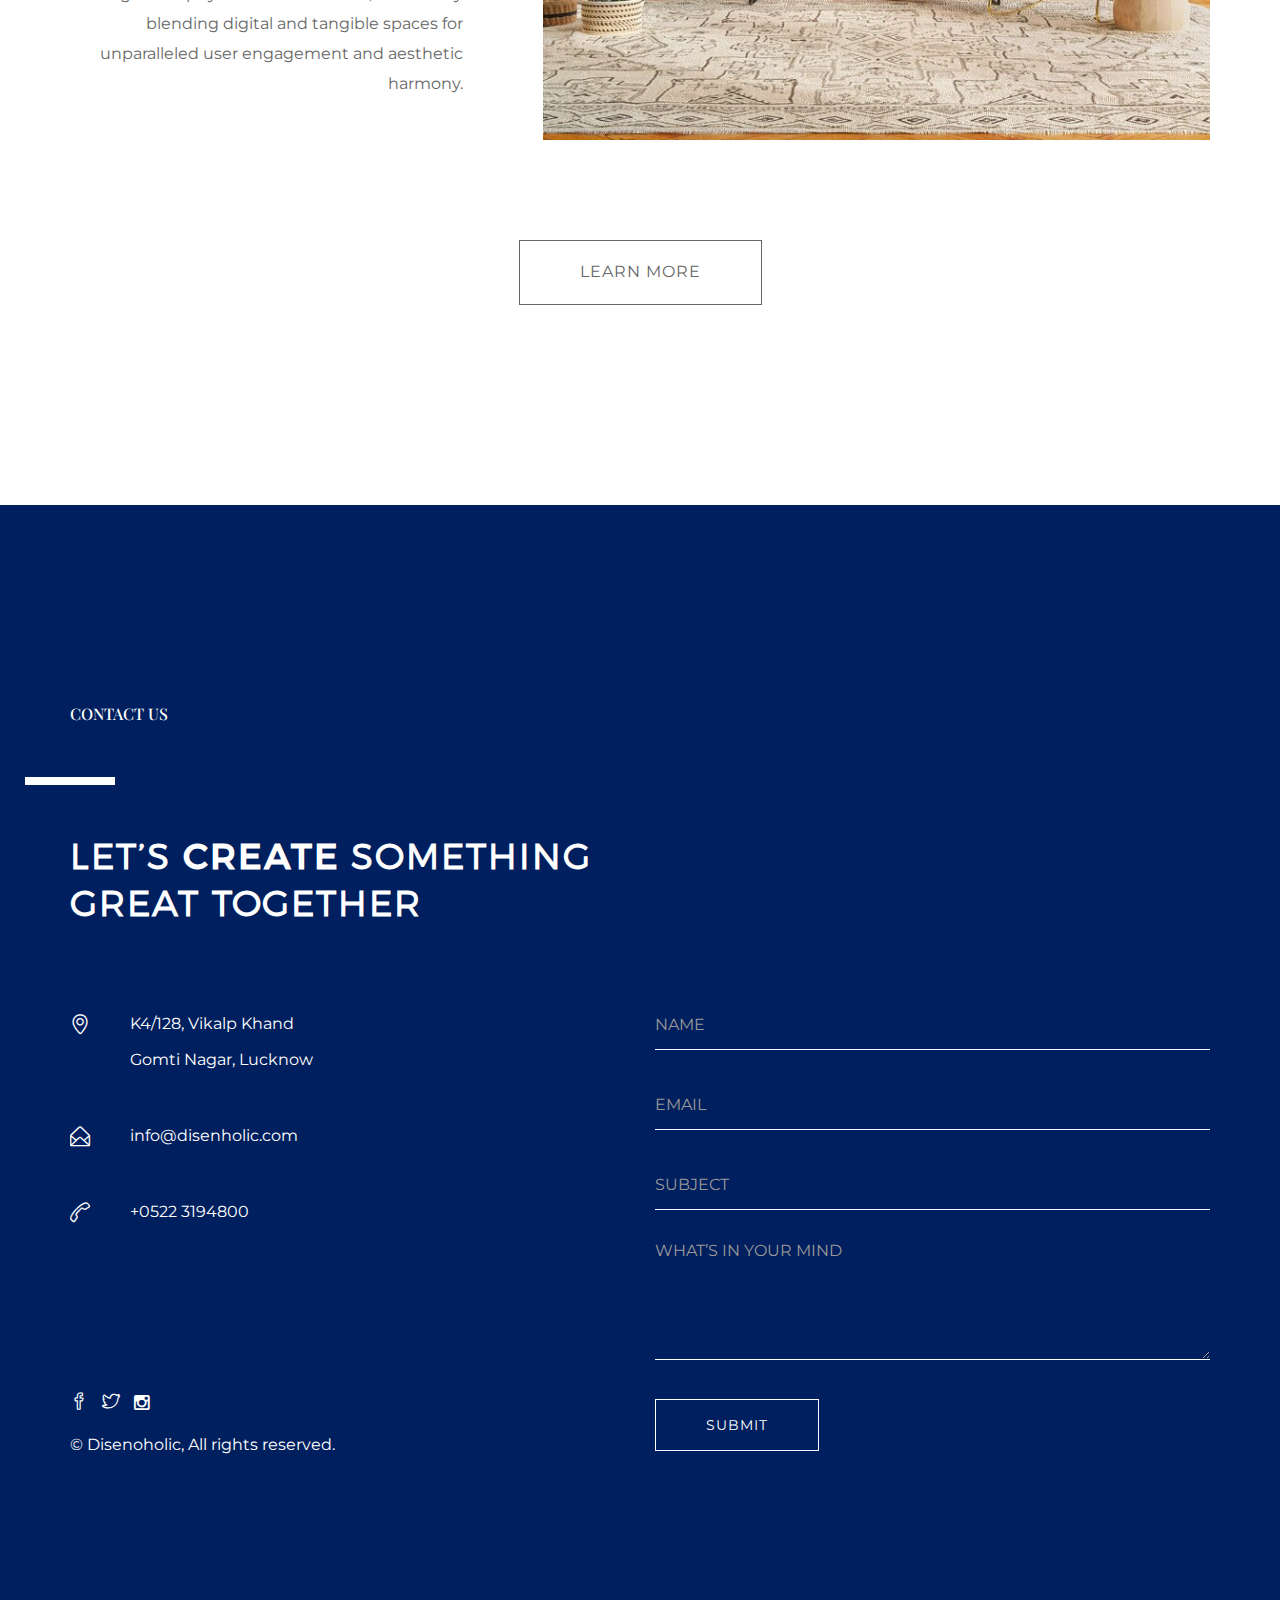
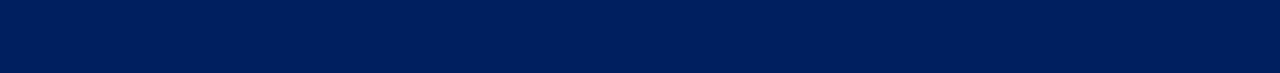
==== commit 71072d63: "last commit after seo changes" ====
--- a/index.html
+++ b/index.html
@@ -824,6 +824,6 @@
 <!-- SLIDER REVOLUTION 4.x SCRIPTS  --> 
 <script type="text/javascript" src="rs-plugin/js/jquery.tp.t.min.js"></script> 
 <script type="text/javascript" src="rs-plugin/js/jquery.tp.min.js"></script> 
-<script src="js/kana.js"></script>
+<script src="js/disenoholic.js"></script>
 </body>
 </html>